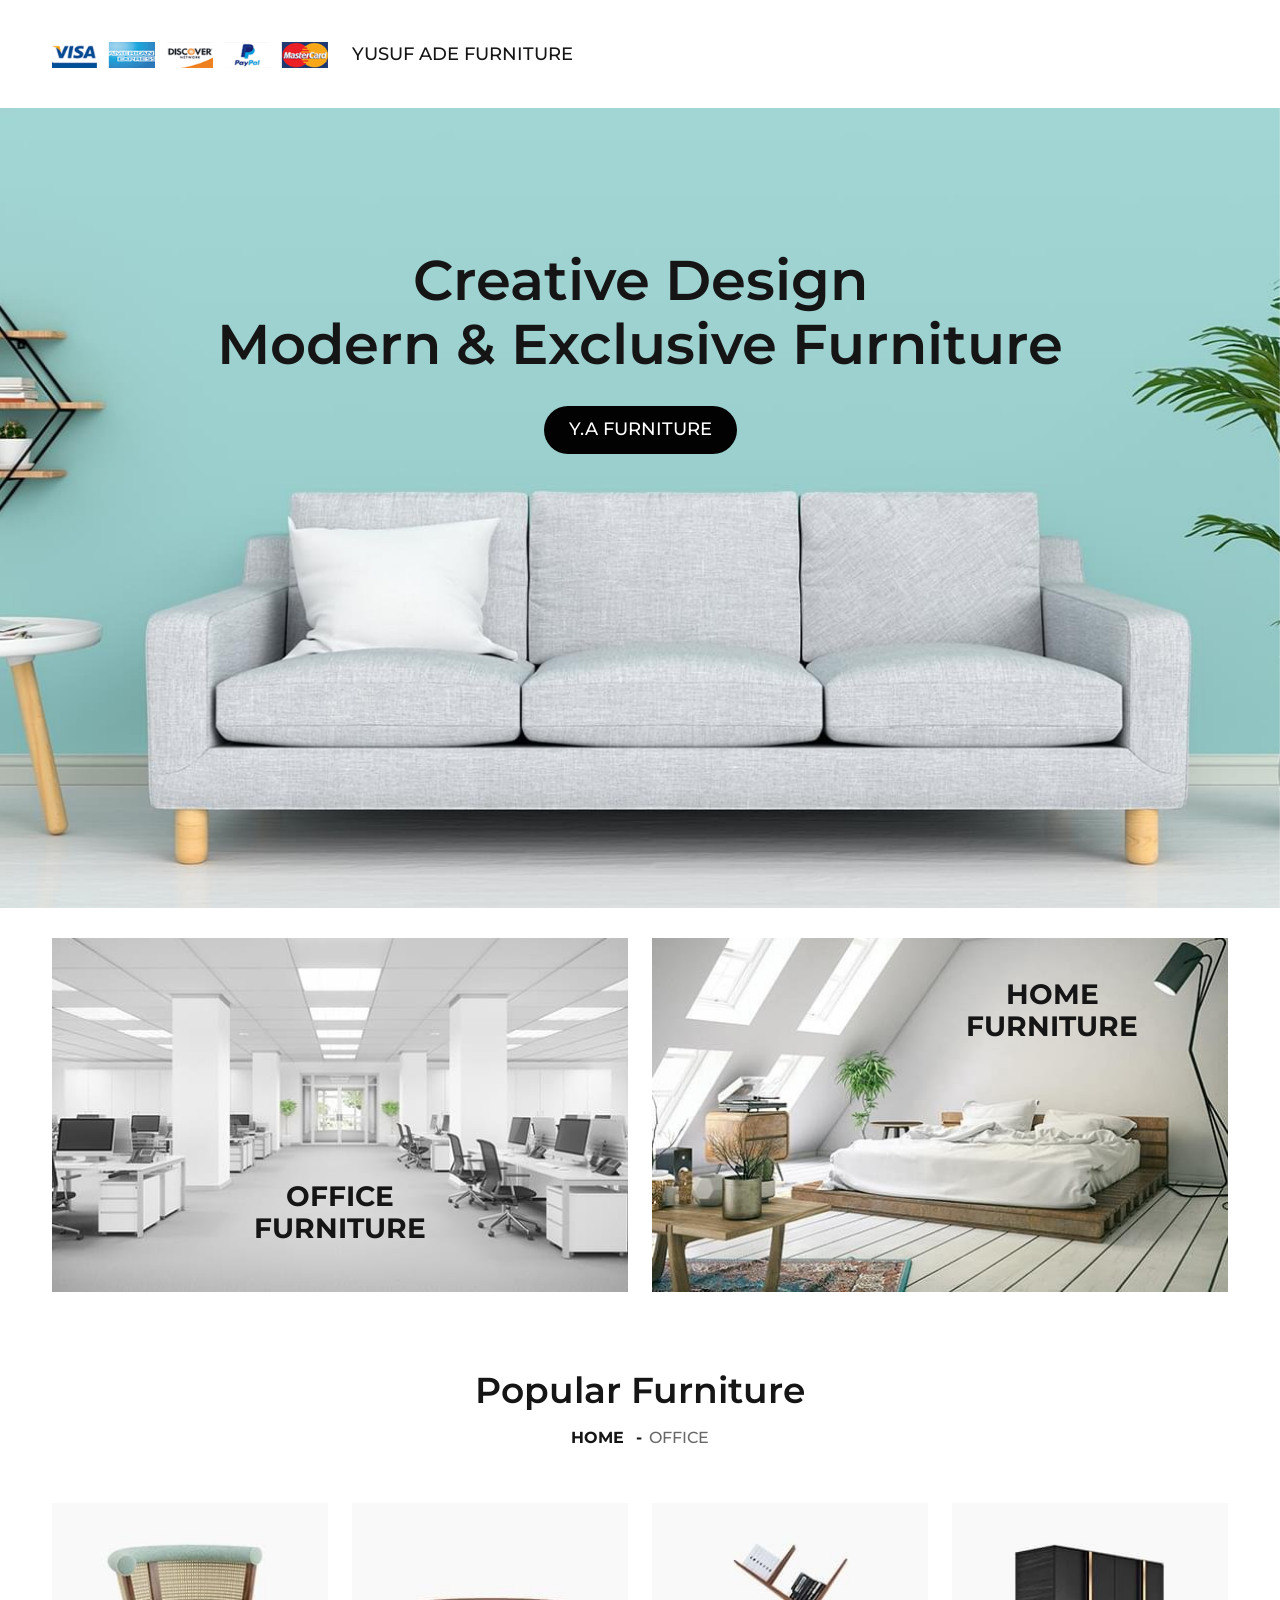
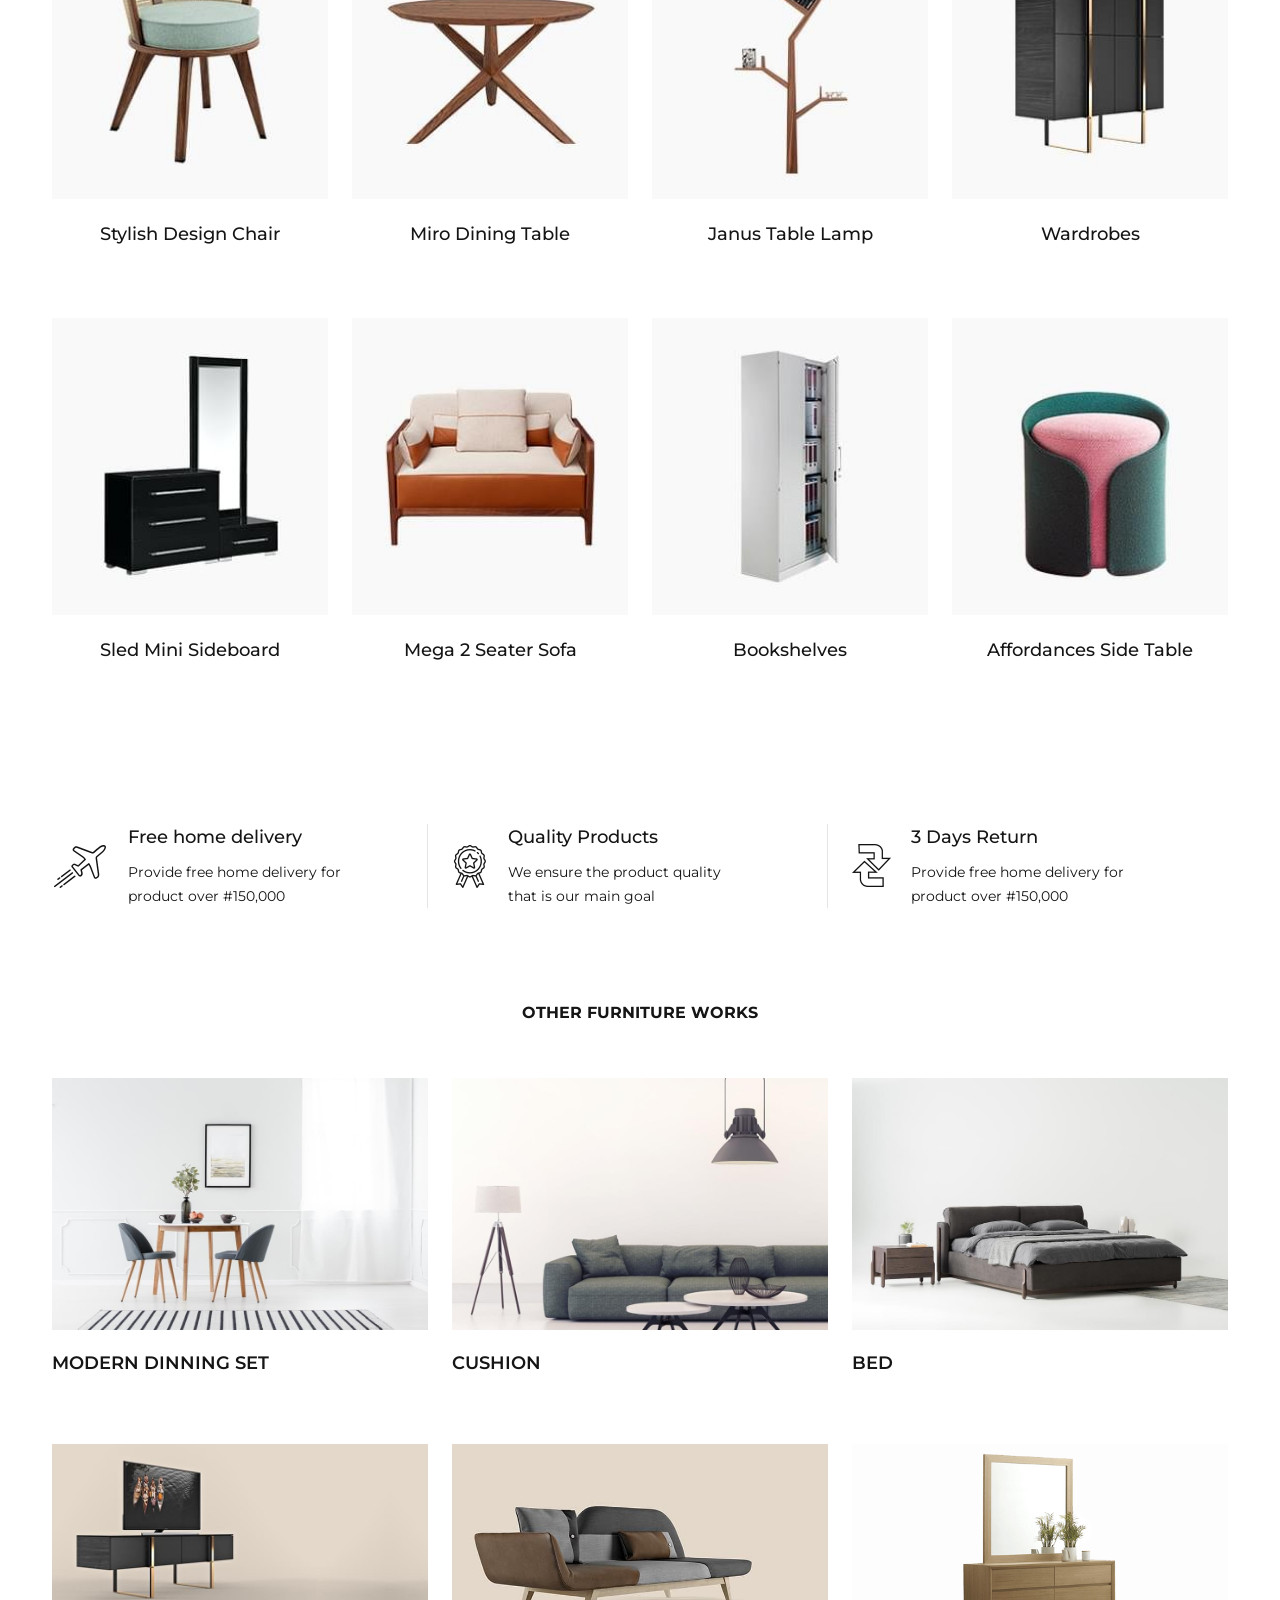
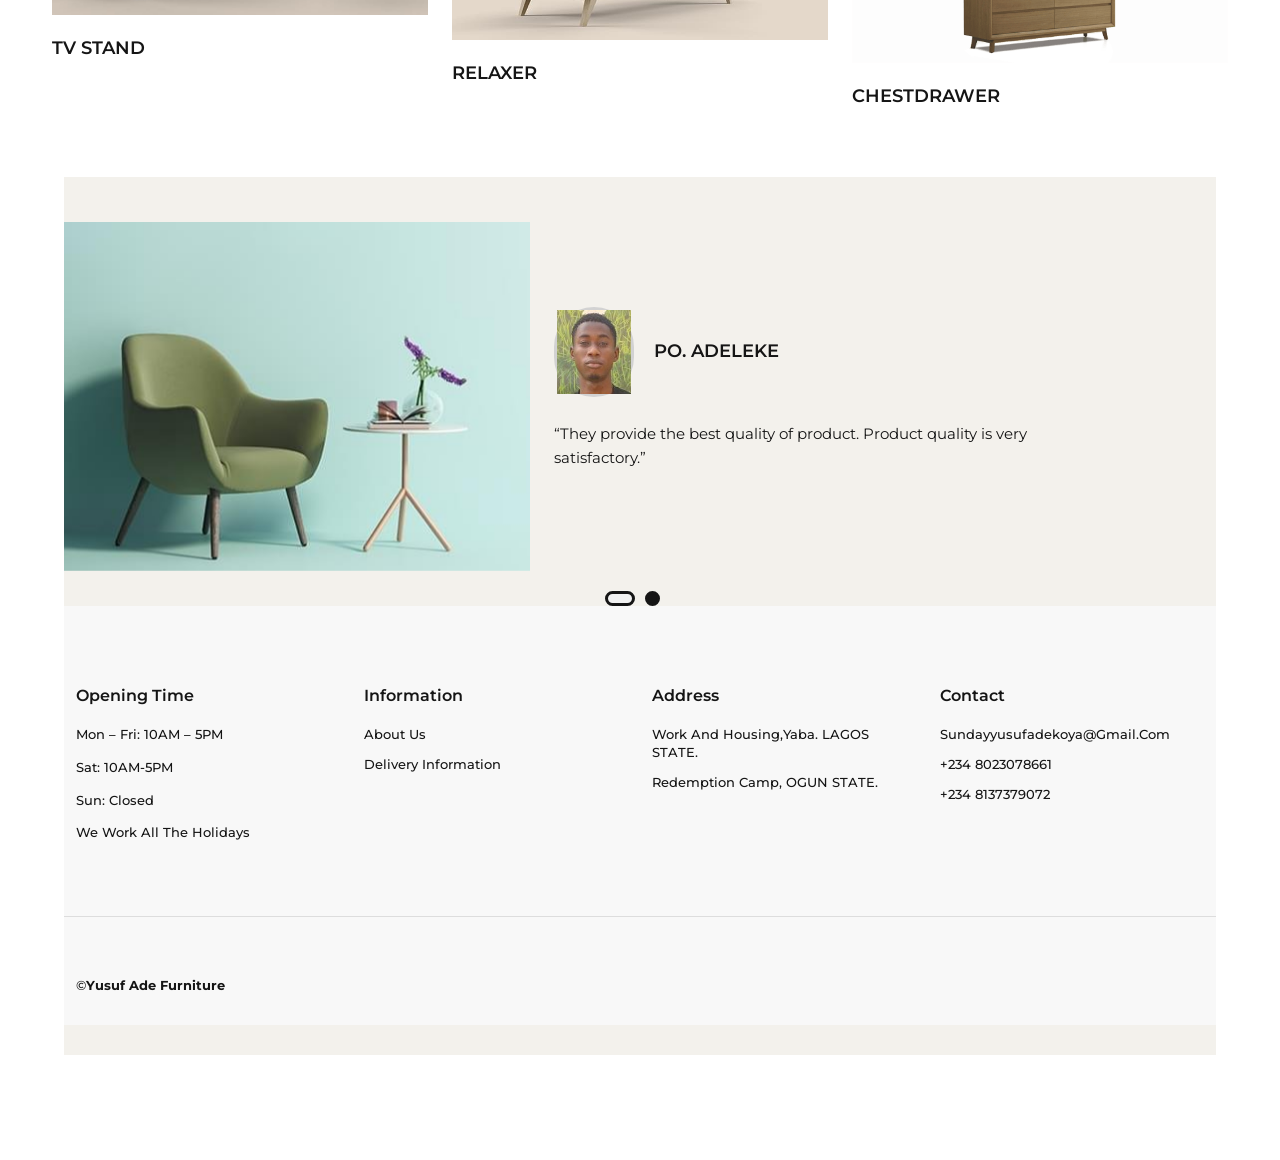
==== index.html @ a769d78b "first commit" ====
<!doctype html>
<html class="no-js" lang="zxx">


<!-- Mirrored from htmldemo.net/Yusuf Ade Furniture/Yusuf Ade Furniture/index.html by HTTrack Website Copier/3.x [XR&CO'2014], Mon, 23 Oct 2023 10:20:20 GMT -->
<head>
    <meta charset="utf-8">
    <meta http-equiv="x-ua-compatible" content="ie=edge">
    <title>YUSUF ADE FURNITURE</title>
    <meta name="description" content="">
    <meta name="viewport" content="width=device-width, initial-scale=1">
    <!-- Place favicon.ico in the root directory -->
    <link href="assets/images/favicon.ico" type="img/x-icon" rel="shortcut icon">
    <!-- All css files are included here. -->
    <link rel="stylesheet" href="assets/css/vendor/bootstrap.min.css">
    <link rel="stylesheet" href="assets/css/vFendor/iconfont.min.css">
    <link rel="stylesheet" href="assets/css/vendor/helper.css">
    <link rel="stylesheet" href="assets/css/plugins/plugins.css">
    <link rel="stylesheet" href="assets/css/style.css">
    <!-- Modernizr JS -->
    <script src="assets/js/vendor/modernizr-2.8.3.min.js"></script>
</head>

<body>

    <div id="main-wrapper">

        <!--Header section start-->
        <header class="header header-transparent header-sticky  d-lg-block d-none">
            <div class="header-deafult-area">
                <div class="container">
                    <div class="row align-items-center">
                        <div class="col-xl-3 col-lg-2 col-md-4 col-4">
                                <img src="assets/images/payment.png" alt="">
                        </div>
                        <div class="col-xl-6 col-lg-6 col-md-4 d-none d-lg-block col-12">
                            <!--Header Menu Area Start-->
                            <div class="header-menu-area text-center">
                                <nav class="main-menu">
                                    <ul>
                                        <li><a href="index.html">YUSUF ADE FURNITURE</a>
                                            <ul class="sub-menu">
                                                <li><a href="index.html"></a></li>
                                            </ul>
                                        </li>
                                </nav>
                            </div>
                            <!--Header Menu Area End-->
                        </div>
                        <div class="col-xl-3 col-lg-4 col-md-5 col-12">
                            <!--Header Search And Mini Cart Area Start-->
                            <div class="header-search-cart-area">
                                <ul>
                                    <li><a class="header-search-toggle" href="#"><i class="flaticon-magnifying-glass"></i></a></li>
                                    <li class="currency-menu"><a href="#"><i class="flaticon-user"></i></a>
                                        <!--Crunccy dropdown-->
                                        <ul class="currency-dropdown">
                                            <!--Language Currency Start-->
                                            <li><a href="#">language</a>
                                                <ul>
                                                    <li class="active"><a href="#"><img src="assets/images/icons/en-gb.png" alt="">English</a></li>
                                                </ul>
                                            </li>
                                            <!--Language Currency End-->
                                            <!--USD Currency Start-->
                                            <li><a href="#">Currency</a>
                                                <ul>
                                                    <li><a href="#"># NAIRA</a></li>
                                                </ul>
                                            </li>
                                            <!--USD Currency End-->
                                            <!--Account Currency Start-->
                                        </ul>
                                            </li>
                                            <!--Account Currency End-->
                                        </ul>
                                        <!--Crunccy dropdown-->
                                        </li>
                                        <!--Mini Cart Dropdown End-->
                                    </li>
                                </ul>
                            </div>
                            <!--Header Search And Mini Cart Area End-->
                        </div>
                    </div>
                </div>
            </div>
        </header>
        <!--Header section end-->

        <!--Header Mobile section start-->
        <header class="header-mobile d-block d-lg-none">
            <div class="header-bottom menu-right">
                <div class="container">
                    <div class="row">
                        <div class="col-12">
                            <div class="header-mobile-navigation d-block d-lg-none">
                                <div class="row align-items-center">
                                    <div class="col-6 col-md-6">
                                        <div class="header-logo">
                                            <a href="index.html">
                                                <img src="assets/images/HR.png." class="img-fluid" alt="">
                                            </a>
                                        </div>
                                    </div>
                                    <div class="col-6 col-md-6">
                                        <div class="mobile-navigation text-end">
                                            <div class="header-icon-wrapper">
                                                <ul class="icon-list justify-content-end">
                                                    <li>
                                                        <div class="header-cart-icon">
                                                            <a href="cart.html"><i class="flaticon-shopping-cart"></i></a>
                                                        </div>
                                                    </li>
                                                    <li>
                                                        <a href="javascript:void(0)" class="mobile-menu-icon" id="mobile-menu-trigger"><i class="fa fa-bars"></i></a>
                                                    </li>
                                                </ul>
                                            </div>
                                        </div>
                                    </div>
                                </div>
                            </div>
                        </div>
                    </div>

                    <!--Mobile Menu start-->
                    <div class="row">
                        <div class="col-12 d-flex d-lg-none">
                            <div class="mobile-menu"></div>
                        </div>
                    </div>
                    <!--Mobile Menu end-->

                </div>
            </div>
        </header>
        <!--Header Mobile section end-->

        <!-- Offcanvas Menu Start -->
        <div class="offcanvas-mobile-menu d-block d-lg-none" id="offcanvas-mobile-menu">
            <a href="javascript:void(0)" class="offcanvas-menu-close" id="offcanvas-menu-close-trigger">
                <i class="fa fa-times"></i>
            </a>

            <div class="offcanvas-wrapper">

                <div class="offcanvas-inner-content">
                    <div class="offcanvas-mobile-search-area">
                        <form action="#">
                            <input type="search" placeholder="Search ...">
                            <button type="submit"><i class="fa fa-search"></i></button>
                        </form>
                    </div>
                    <nav class="offcanvas-navigation">
                        <ul>
                            <li class="menu-item-has-children"><a href="#">Home</a>
                                <ul class="submenu2">
                                    <li><a href="index.html">Home 01</a></li>
                                    <li><a href="index-2.html">Home 02</a></li>
                                </ul>
                    </nav>
                              </ul>
                                </li>
                                <li class="menu-item-has-children"><a href="#">CURRENCY: NAIRA </a>
                                    <ul class="submenu2">
                                        <li><a href="javascript:void(0)"># NAIRA</a></li>
                                    </ul>
                                </li>
                                <li class="menu-item-has-children"><a href="#">LANGUAGE: ENG</a>
                                    <ul class="submenu2">
                                        <li><a href="javascript:void(0)"><img src="assets/images/icons/en-gb.png" alt=""> English</a></li>
                                    </ul>
                                </li>
                            </ul>
                        </nav>
                    </div>

                    <div class="offcanvas-widget-area">
                        <div class="off-canvas-contact-widget">
                            <div class="header-contact-info">
                                <ul class="header-contact-info-list">
                                    <li><i class="ion-android-phone-portrait"></i> <a href="tel://12452456012">{+234} 8023078661 </a></li>
                                    <li><i class="ion-android-mail"></i> <a href="mailto:info@yourdomain.com">sundayyusufadekoya@gmail.com.com</a></li>
                                </ul>
                            </div>
                        </div>
                        <!--Off Canvas Widget Social Start-->
                        <div class="off-canvas-widget-social">
                            <a href="#" title="Facebook"><i class="fa fa-facebook"></i></a>
                        </div>
                        <!--Off Canvas Widget Social End-->
                    </div>
                </div>
            </div>

        </div>
        <!-- Offcanvas Menu End -->

        <!-- main-search start -->
        <div class="main-search-active">
            <div class="sidebar-search-icon">
                <button class="search-close"><i class="fa fa-times"></i></button>
            </div>
            <div class="sidebar-search-input">
                <form action="#">
                    <div class="form-search">
                        <input id="search" class="input-text" value="" placeholder="" type="search">
                        <button>
                            <i class="fa fa-search"></i>
                        </button>
                    </div>
                </form>
                <p class="form-description">Hit enter to search or ESC to close</p>
            </div>
        </div>
        <!-- main-search start -->

        <!--slider section start-->
        <div class="hero-section section position-relative">
            <div class="hero-slider section">

                <!--Hero Item start-->
                <div class="hero-item  bg-image" data-bg="assets/images/hero/hero-1.jpg">
                    <div class="container">
                        <div class="row">
                            <div class="col-12">

                                <!--Hero Content start-->
                                <div class="hero-content-2 center">

                                    <h2>Creative Design <br> Modern & Exclusive Furniture</h2>
                                        <a href="shop.html" class="btn">Y.A FURNITURE</a>

                                </div>
                                <!--Hero Content end-->

                            </div>
                        </div>
                    </div>
                </div>
                <!--Hero Item end-->

                <!--Hero Item start-->
                <div class="hero-item bg-image" data-bg="assets/images/hero/hero-2.jpg">
                    <div class="container">
                        <div class="row">
                            <div class="col-12">

                                <!--Hero Content start-->
                                <div class="hero-content-2 center">

                                    <h2>Creative Design <br> Modern & Exclusive Furniture</h2>
                                        <a href="shop.html" class="btn">SHOP NOW</a>

                                </div>
                                <!--Hero Content end-->

                            </div>
                        </div>
                    </div>
                </div>
                <!--Hero Item end-->

            </div>
        </div>
        <!--slider section end-->

        <!-- Banner section start -->
        <div class="banner-section section pt-30">
            <div class="container">
                <div class="row">
                    <div class="col-lg-6 col-md-6 col-sm-12">
                        <!-- Single Banner Start -->
                        <div class="single-banner-item mb-30">
                            <div class="banner-image">
                                <a href="shop.html">
                                    <img src="assets/images/banner/banner1.jpg" alt="">
                                </a>
                            </div>
                            <div class="banner-content">
                                <h3 class="title">OFFICE <br> FURNITURE</h3>
                          </div>
                        </div>
                        <!-- Single Banner End -->
                    </div>
                    <div class="col-lg-6 col-md-6 col-sm-12">
                        <!-- Single Banner Start -->
                        <div class="single-banner-item mb-30">
                            <div class="banner-image">
                                <a href="shop-left-sidebar.html">
                                    <img src="assets/images/banner/banner2.jpg" alt="">
                                </a>
                            </div>
                            <div class="banner-content tr-right">
                                <h3 class="title">HOME <br> FURNITURE</h3>
                            </div>
                        </div>
                        <!-- Single Banner End -->
                    </div>
                </div>
            </div>
        </div>
        <!-- Banner section End -->




        <!--Product section start-->
        <div class="product-section section pt-70 pt-lg-50 pt-md-40 pt-sm-30 pt-xs-20 pb-55 pb-lg-35 pb-md-25 pb-sm-15 pb-xs-5">
            <div class="container">
                <div class="row">
                    <div class="col">
                        <div class="section-title text-center mb-15">
                            <h2>Popular Furniture</h2>
                        </div>
                        <div class="product-tab mb-50 mb-sm-30 mb-xs-20">
                            <ul class="nav" role="tablist">
                                <li role="presentation">
                                    <button class="active show" type="button" id="home-tab" data-bs-toggle="tab" data-bs-target="#home" role="tab" aria-controls="home" aria-selected="true">
                                        HOME
                                    </button>
                                </li>
                                <li role="presentation">
                                    <button type="button" id="office-tab" data-bs-toggle="tab" data-bs-target="#office" role="tab" aria-controls="office" aria-selected="false">
                                        OFFICE
                                    </button>
                                </li>
                            </ul>
                        </div>
                    </div>
                </div>
                <div class="tab-content">
                    <div id="home" class="tab-pane fade active show" role="tabpanel" aria-labelledby="home-tab" tabindex="0">
                        <div class="row">
                            <div class="col-lg-3 col-md-4 col-sm-6">
                                <!--  Single Grid product Start -->
                                <div class="single-grid-product mb-40">
                                    <div class="product-image">
                                        <div class="product-label">
                                    
                                        </div>
                                        <a href="single-product.html">
                                            <img src="assets/images/product/product-1.jpg" class="img-fluid" alt="">
                                            <img src="assets/images/product/product-12.jpg" class="img-fluid" alt="">
                                        </a>
                                    </div>
                                    <div class="product-content">
                                        <h3 class="title"> <a href="single-product.html">Stylish Design Chair</a></h3>
                                        <p class="product-price"><span class="discounted-price"></span>
                                    </div>
                                </div>
                                <!--  Single Grid product End -->
                            </div>

                            <div class="col-lg-3 col-md-4 col-sm-6">
                                <!--  Single Grid product Start -->
                                <div class="single-grid-product mb-40">
                                    <div class="product-image">
                                        <div class="product-label">
                                        </div>
                                        <a href="single-product.html">
                                            <img src="assets/images/product/product-2.jpg" class="img-fluid" alt="">
                                            <img src="assets/images/product/product-6.jpg" class="img-fluid" alt="">
                                        </a>
                                    </div>
                                    <div class="product-content">
                                        <h3 class="title"> <a href="single-product.html">Miro Dining Table</a></h3>
                                    </div>
                                </div>
                                <!--  Single Grid product End -->
                            </div>

                            <div class="col-lg-3 col-md-4 col-sm-6">
                                <!--  Single Grid product Start -->
                                <div class="single-grid-product mb-40">
                                    <div class="product-image">
                                        <div class="product-label">
                                        </div>
                                        <a href="single-product.html">
                                            <img src="assets/images/product/product-13.jpg" class="img-fluid" alt="">
                                            <img src="assets/images/product/product-13.jpg" class="img-fluid" alt="">
                                        </a>

                                        <div class="product-action">
                                            <ul>
                                                <li><a href="cart.html"><i class="fa fa-cart-plus"></i></a></li>
                                                <li><a href="#quick-view-modal-container" data-bs-toggle="modal" title="Quick View"><i class="fa fa-eye"></i></a></li>
                                                <li><a href="wishlit.html"><i class="fa fa-heart-o"></i></a></li>
                                            </ul>
                                        </div>
                                    </div>
                                    <div class="product-content">
                                        <h3 class="title"> <a href="single-product.html">Janus Table Lamp</a></h3>
                                        <p class="product-price"><span class="discounted-price"></span> <span class="main-price discounted"></span></p>
                                    </div>
                                </div>
                                <!--  Single Grid product End -->
                            </div>

                            <div class="col-lg-3 col-md-4 col-sm-6">
                                <!--  Single Grid product Start -->
                                <div class="single-grid-product mb-40">
                                    <div class="product-image">
                                        <a href="single-product.html">
                                            <img src="assets/images/product/product-11.jpg" class="img-fluid" alt="">
                                            <img src="assets/images/product/product-9.jpg" class="img-fluid" alt="">
                                        </a>

                                        <div class="product-action">
                                            <ul>
                                                <li><a href="cart.html"><i class="fa fa-cart-plus"></i></a></li>
                                                <li><a href="#quick-view-modal-container" data-bs-toggle="modal" title="Quick View"><i class="fa fa-eye"></i></a></li>
                                                <li><a href="wishlit.html"><i class="fa fa-heart-o"></i></a></li>
                                            </ul>
                                        </div>
                                    </div>
                                    <div class="product-content">
                                        <h3 class="title"> <a href="single-product.html">Wardrobes</a></h3>
                                        <p class="product-price"><span class="discounted-price"></span> <span class="main-price discounted"></span></p>
                                    </div>
                                </div>
                                <!--  Single Grid product End -->
                            </div>

                            <div class="col-lg-3 col-md-4 col-sm-6">
                                <!--  Single Grid product Start -->
                                <div class="single-grid-product mb-40">
                                    <div class="product-image">
                                        <div class="product-label">
                                            <span class="sale"></span>
                                        </div>
                                        <a href="single-product.html">
                                            <img src="assets/images/product/product-5.jpg" class="img-fluid" alt="">
                                            <img src="assets/images/product/product-3.jpg" class="img-fluid" alt="">
                                        </a>

                                        <div class="product-action">
                                            <ul>
                                                <li><a href="cart.html"><i class="fa fa-cart-plus"></i></a></li>
                                                <li><a href="#quick-view-modal-container" data-bs-toggle="modal" title="Quick View"><i class="fa fa-eye"></i></a></li>
                                                <li><a href="wishlit.html"><i class="fa fa-heart-o"></i></a></li>
                                            </ul>
                                        </div>
                                    </div>
                                    <div class="product-content">
                                        <h3 class="title"> <a href="single-product.html">Sled Mini Sideboard</a></h3>
                                        <p class="product-price"><span class="discounted-price"></span></p>
                                    </div>
                                </div>
                                <!--  Single Grid product End -->
                            </div>

                            <div class="col-lg-3 col-md-4 col-sm-6">
                                <!--  Single Grid product Start -->
                                <div class="single-grid-product mb-40">
                                    <div class="product-image">
                                        <div class="product-label">
                                            <span class="sale"></span>
                                        </div>
                                        <a href="single-product.html">
                                            <img src="assets/images/product/product-4.jpg" class="img-fluid" alt="">
                                            <img src="assets/images/product/blog-2.jpg" class="img-fluid" alt="">
                                        </a>

                                        <div class="product-action">
                                            <ul>
                                                <li><a href="cart.html"><i class="fa fa-cart-plus"></i></a></li>
                                                <li><a href="#quick-view-modal-container" data-bs-toggle="modal" title="Quick View"><i class="fa fa-eye"></i></a></li>
                                                <li><a href="wishlit.html"><i class="fa fa-heart-o"></i></a></li>
                                            </ul>
                                        </div>
                                    </div>
                                    <div class="product-content">
                                        <h3 class="title"> <a href="single-product.html">Mega 2 Seater Sofa</a></h3>
                                        <p class="product-price"><span class="discounted-price"></span> <span class="main-price discounted"></span></p>
                                    </div>
                                </div>
                                <!--  Single Grid product End -->
                            </div>

                            <div class="col-lg-3 col-md-4 col-sm-6">
                                <!--  Single Grid product Start -->
                                <div class="single-grid-product mb-40">
                                    <div class="product-image">
                                        <div class="product-label">
                                            <span></span>
                                        </div>
                                        <a href="single-product.html">
                                            <img src="assets/images/product/product-7.jpg" class="img-fluid" alt="">
                                            <img src="assets/images/product/product-16.jpg" class="img-fluid" alt="">
                                        </a>
                                        <div class="product-action">
                                            <ul>
                                                <li><a href="cart.html"><i class="fa fa-cart-plus"></i></a></li>
                                                <li><a href="#quick-view-modal-container" data-bs-toggle="modal" title="Quick View"><i class="fa fa-eye"></i></a></li>
                                                <li><a href="wishlit.html"><i class="fa fa-heart-o"></i></a></li>
                                            </ul>
                                        </div>
                                    </div>
                                    <div class="product-content">
                                        <h3 class="title"> <a href="single-product.html">Bookshelves</a></h3>
                                        <p class="product-price"><span class="discounted-price"></span> </p>
                                    </div>
                                </div>
                                <!--  Single Grid product End -->
                            </div>

                            <div class="col-lg-3 col-md-4 col-sm-6">
                                <!--  Single Grid product Start -->
                                <div class="single-grid-product mb-40">
                                    <div class="product-image">
                                        <div class="product-label">
                                            <span></span>
                                        </div>
                                        <a href="single-product.html">
                                            <img src="assets/images/product/product-8.jpg" class="img-fluid" alt="">
                                            <img src="assets/images/product/product-10.jpg" class="img-fluid" alt="">
                                        </a>

                                        <div class="product-action">
                                            <ul>
                                                <li><a href="cart.html"><i class="fa fa-cart-plus"></i></a></li>
                                                <li><a href="#quick-view-modal-container" data-bs-toggle="modal" title="Quick View"><i class="fa fa-eye"></i></a></li>
                                                <li><a href="wishlit.html"><i class="fa fa-heart-o"></i></a></li>
                                            </ul>
                                        </div>
                                    </div>
                                    <div class="product-content">
                                        <h3 class="title"> <a href="single-product.html">Affordances Side Table</a></h3>
                                        <p class="product-price"><span class="discounted-price"></span> <span class="main-price discounted"></span></p>
                                    </div>
                                </div>
                                <!--  Single Grid product End -->
                            </div>
                        </div>
                    </div>
                    <div id="office" class="tab-pane" role="tabpanel" aria-labelledby="office-tab" tabindex="0">
                        <div class="row">
                            <div class="col-lg-3 col-md-4 col-sm-6">
                                <!--  Single Grid product Start -->
                                <div class="single-grid-product mb-40">
                                    <div class="product-image">
                                        <a href="single-product.html">
                                            <img src="assets/images/product/product-9.jpg" class="img-fluid" alt="">
                                            <img src="assets/images/product/product-10.jpg" class="img-fluid" alt="">
                                        </a>

                                        <div class="product-action">
                                            <ul>
                                                <li><a href="cart.html"><i class="fa fa-cart-plus"></i></a></li>
                                                <li><a href="#quick-view-modal-container" data-bs-toggle="modal" title="Quick View"><i class="fa fa-eye"></i></a></li>
                                                <li><a href="wishlit.html"><i class="fa fa-heart-o"></i></a></li>
                                            </ul>
                                        </div>
                                    </div>
                                    <div class="product-content">
                                        <h3 class="title"> <a href="single-product.html">Normal Dining chair</a></h3>
                                        <p class="product-price"><span class="discounted-price"></span> </p>
                                    </div>
                                </div>
                                <!--  Single Grid product End -->
                            </div>

                            <div class="col-lg-3 col-md-4 col-sm-6">
                                <!--  Single Grid product Start -->
                                <div class="single-grid-product mb-40">
                                    <div class="product-image">
                                        <div class="product-label">
                                            <span class="sale"></span>
                                        </div>
                                        <a href="single-product.html">
                                            <img src="assets/images/product/product-11.jpg" class="img-fluid" alt="">
                                            <img src="assets/images/product/product-12.jpg" class="img-fluid" alt="">
                                        </a>

                                        <div class="product-action">
                                            <ul>
                                                <li><a href="cart.html"><i class="fa fa-cart-plus"></i></a></li>
                                                <li><a href="#quick-view-modal-container" data-bs-toggle="modal" title="Quick View"><i class="fa fa-eye"></i></a></li>
                                                <li><a href="wishlit.html"><i class="fa fa-heart-o"></i></a></li>
                                            </ul>
                                        </div>
                                    </div>
                                    <div class="product-content">
                                        <h3 class="title"> <a href="single-product.html">Tripod lampshade</a></h3>
                                        <p class="product-price"><span class="discounted-price"></span> <span class="main-price discounted"></span></p>
                                    </div>
                                </div>
                                <!--  Single Grid product End -->
                            </div>

                            <div class="col-lg-3 col-md-4 col-sm-6">
                                <!--  Single Grid product Start -->
                                <div class="single-grid-product mb-40">
                                    <div class="product-image">
                                        <a href="single-product.html">
                                            <img src="assets/images/product/product-10.jpg" class="img-fluid" alt="">
                                            <img src="assets/images/product/product-13.jpg" class="img-fluid" alt="">
                                        </a>

                                        <div class="product-action">
                                            <ul>
                                                <li><a href="cart.html"><i class="fa fa-cart-plus"></i></a></li>
                                                <li><a href="#quick-view-modal-container" data-bs-toggle="modal" title="Quick View"><i class="fa fa-eye"></i></a></li>
                                                <li><a href="wishlit.html"><i class="fa fa-heart-o"></i></a></li>
                                            </ul>
                                        </div>
                                    </div>
                                    <div class="product-content">
                                        <h3 class="title"> <a href="single-product.html">Hot Design Table</a></h3>
                                        <p class="product-price"><span class="discounted-price"></span> <span class="main-price discounted"></span></p>
                                    </div>
                                </div>
                                <!--  Single Grid product End -->
                            </div>

                            <div class="col-lg-3 col-md-4 col-sm-6">
                                <!--  Single Grid product Start -->
                                <div class="single-grid-product mb-40">
                                    <div class="product-image">
                                        <a href="single-product.html">
                                            <img src="assets/images/product/product-14.jpg" class="img-fluid" alt="">
                                        </a>

                                        <div class="product-action">
                                            <ul>
                                                <li><a href="cart.html"><i class="fa fa-cart-plus"></i></a></li>
                                                <li><a href="#quick-view-modal-container" data-bs-toggle="modal" title="Quick View"><i class="fa fa-eye"></i></a></li>
                                                <li><a href="wishlit.html"><i class="fa fa-heart-o"></i></a></li>
                                            </ul>
                                        </div>
                                    </div>
                                    <div class="product-content">
                                        <h3 class="title"> <a href="single-product.html">Outdoor Lock Chair</a></h3>
                                        <p class="product-price"><span class="discounted-price"></span></p>
                                    </div>
                                </div>
                                <!--  Single Grid product End -->
                            </div>

                            <div class="col-lg-3 col-md-4 col-sm-6">
                                <!--  Single Grid product Start -->
                                <div class="single-grid-product mb-40">
                                    <div class="product-image">
                                        <div class="product-label">
                                            <span class="sale"></span>
                                        </div>
                                        <a href="single-product.html">
                                            <img src="assets/images/product/product-14.jpg" class="img-fluid" alt="">
                                            <img src="assets/images/product/product-13.jpg" class="img-fluid" alt="">
                                        </a>

                                        <div class="product-action">
                                            <ul>
                                                <li><a href="cart.html"><i class="fa fa-cart-plus"></i></a></li>
                                                <li><a href="#quick-view-modal-container" data-bs-toggle="modal" title="Quick View"><i class="fa fa-eye"></i></a></li>
                                                <li><a href="wishlit.html"><i class="fa fa-heart-o"></i></a></li>
                                            </ul>
                                        </div>
                                    </div>
                                    <div class="product-content">
                                        <h3 class="title"> <a href="single-product.html">Classic Chair</a></h3>
                                        <p class="product-price"><span class="discounted-price"></span> </p>
                                    </div>
                                </div>
                                <!--  Single Grid product End -->
                            </div>

                            <div class="col-lg-3 col-md-4 col-sm-6">
                                <!--  Single Grid product Start -->
                                <div class="single-grid-product mb-40">
                                    <div class="product-image">
                                        <a href="single-product.html">
                                            <img src="assets/images/product/product-15.jpg" class="img-fluid" alt="">
                                            <img src="assets/images/product/product-16.jpg" class="img-fluid" alt="">
                                        </a>

                                        <div class="product-action">
                                            <ul>
                                                <li><a href="cart.html"><i class="fa fa-cart-plus"></i></a></li>
                                                <li><a href="#quick-view-modal-container" data-bs-toggle="modal" title="Quick View"><i class="fa fa-eye"></i></a></li>
                                                <li><a href="wishlit.html"><i class="fa fa-heart-o"></i></a></li>
                                            </ul>
                                        </div>
                                    </div>
                                    <div class="product-content">
                                        <h3 class="title"> <a href="single-product.html">Classic Chair Wodden</a></h3>
                                        <p class="product-price"><span class="discounted-price"></span> <span class="main-price discounted"></span></p>
                                    </div>
                                </div>
                                <!--  Single Grid product End -->
                            </div>

                            <div class="col-lg-3 col-md-4 col-sm-6">
                                <!--  Single Grid product Start -->
                                <div class="single-grid-product mb-40">
                                    <div class="product-image">
                                        <a href="single-product.html">
                                            <img src="assets/images/product/product-10.jpg" class="img-fluid" alt="">
                                        </a>

                                        <div class="product-action">
                                            <ul>
                                                <li><a href="cart.html"><i class="fa fa-cart-plus"></i></a></li>
                                                <li><a href="#quick-view-modal-container" data-bs-toggle="modal" title="Quick View"><i class="fa fa-eye"></i></a></li>
                                                <li><a href="wishlit.html"><i class="fa fa-heart-o"></i></a></li>
                                            </ul>
                                        </div>
                                    </div>
                                    <div class="product-content">
                                        <h3 class="title"> <a href="single-product.html">Classic Table Wodden</a></h3>
                                        <p class="product-price"><span class="discounted-price"></span></p>
                                    </div>
                                </div>
                                <!--  Single Grid product End -->
                            </div>

                            <div class="col-lg-3 col-md-4 col-sm-6">
                                <!--  Single Grid product Start -->
                                <div class="single-grid-product mb-40">
                                    <div class="product-image">
                                        <a href="single-product.html">
                                            <img src="assets/images/product/product-16.jpg" class="img-fluid" alt="">
                                            <img src="assets/images/product/product-2.jpg" class="img-fluid" alt="">
                                        </a>

                                        <div class="product-action">
                                            <ul>
                                                <li><a href="cart.html"><i class="fa fa-cart-plus"></i></a></li>
                                                <li><a href="#quick-view-modal-container" data-bs-toggle="modal" title="Quick View"><i class="fa fa-eye"></i></a></li>
                                                <li><a href="wishlit.html"><i class="fa fa-heart-o"></i></a></li>
                                            </ul>
                                        </div>
                                    </div>
                                    <div class="product-content">
                                        <h3 class="title"> <a href="single-product.html">Miniature Almari</a></h3>
                                        <p class="product-price"><span class="discounted-price"></span> <span class="main-price discounted"></span></p>
                                    </div>
                                </div>
                                <!--  Single Grid product End -->
                            </div>
                        </div>
                    </div>
                </div>


            </div>
        </div>
        <!--Product section end-->


        <!-- Banner section start -->
        <div class="banner-section section pb-40 pb-sm-30 pb-xs-0">
            <div class="container">
                <div class="row">
                    <div class="col-lg-12">
                        <!-- Single Banner Start -->
                        </div>
                        <!-- Single Banner End -->
                    </div>
                </div>
            </div>
        </div>
        <!-- Banner section End -->




        <!--Features section start-->
        <div class="features-section section pt-30 pt-lg-15 pt-md-0 pt-sm-0 pt-xs-15">
            <div class="container">
                <div class="row">

                    <div class="col-lg-4 col-md-6">
                        <!-- Single Feature Start -->
                        <div class="single-feature mb-30">
                            <div class="feature-image">
                                <img src="assets/images/icons/feature-1.png" class="img-fluid" alt="">
                            </div>
                            <div class="feature-content">
                                <h4 class="title">Free home delivery</h4>
                                <p class="short-desc">Provide free home delivery for product over #150,000</p>
                            </div>
                        </div>
                        <!-- Single Feature End -->
                    </div>
                    <div class="col-lg-4 col-md-6">
                        <!-- Single Feature Start -->
                        <div class="single-feature mb-30">
                            <div class="feature-image">
                                <img src="assets/images/icons/feature-2.png" class="img-fluid" alt="">
                            </div>
                            <div class="feature-content">
                                <h4 class="title">Quality Products</h4>
                                <p class="short-desc">We ensure the product quality that is our main goal </p>
                            </div>
                        </div>
                        <!-- Single Feature End -->
                    </div>
                    <div class="col-lg-4 col-md-6">
                        <!-- Single Feature Start -->
                        <div class="single-feature mb-30">
                            <div class="feature-image">
                                <img src="assets/images/icons/feature-3.png" class="img-fluid" alt="">
                            </div>
                            <div class="feature-content">
                                <h4 class="title">3 Days Return</h4>
                                <p class="short-desc">Provide free home delivery for product over #150,000 </p>
                            </div>
                        </div>
                        <!-- Single Feature End -->
                    </div>

                </div>
            </div>
        </div>
        <!--Features section end-->



        <!--Blog section start-->
        <div class="blog-section section pt-65 pt-lg-45 pt-md-35 pt-sm-20 pt-xs-15 pb-65 pb-lg-45 pb-md-35 pb-sm-25 pb-xs-15">
            <div class="container">

                <div class="row mb-50 mb-xs-20">
                    <div class="col">
                        <div class="section-title text-center">
                            <span>OTHER FURNITURE WORKS</span>
                        </div>
                    </div>
                </div>

                <div class="row">

                    <div class="blog col-lg-4 col-md-6">
                        <div class="blog-inner mb-30">
                            <div class="blog-media"><a href="blog-details.html" class="image"><img src="assets/images/blog/blog-1.jpg" alt=""></a></div>
                            <div class="content">
                                <ul class="meta">
                                </ul>
                                <h3 class="title"><a href="blog-details.html"></a>MODERN DINNING SET</h3>
                                <a class="read-more" href="blog-details.html"></a>
                            </div>
                        </div>
                    </div>

                    <div class="blog col-lg-4 col-md-6">
                        <div class="blog-inner mb-30">
                            <div class="blog-media"><a href="blog-details.html" class="image"><img src="assets/images/blog/blog-2.jpg" alt=""></a></div>
                            <div class="content">
                                <ul class="meta">
                                </ul>
                                <h3 class="title"><a href="blog-details.html"></a>CUSHION</h3>
                                <a class="read-more" href="blog-details.html"></a>
                            </div>
                        </div>
                    </div>

                    <div class="blog col-lg-4 col-md-6">
                        <div class="blog-inner mb-30">
                            <div class="blog-media"><a href="blog-details.html" class="image"><img src="assets/images/blog/blog-6.jpg" alt=""></a></div>
                            <div class="content">
                                <ul class="meta">
                                </ul>
                                <h3 class="title"><a href="blog-details.html">BED</a></h3>
                                <a class="read-more" href="blog-details.html"></a>
                            </div>
                        </div>
                </div>

                <div class="blog col-lg-4 col-md-6">
                    <div class="blog-inner mb-30">
                        <div class="blog-media"><a href="blog-details.html" class="image"><img src="assets/images/blog/banner9.jpg" alt=""></a></div>
                        <div class="content">
                            <ul class="meta">
                            </ul>
                            <h3 class="title"><a href="blog-details.html"></a>TV STAND</h3>
                            <a class="read-more" href="blog-details.html"></a>
                        </div>
                    </div>
                </div>

       <div class="blog col-lg-4 col-md-6">
                    <div class="blog-inner mb-30">
                        <div class="blog-media"><a href="blog-details.html" class="image"><img src="assets/images/blog/banner5.jpg" alt=""></a></div>
                        <div class="content">
                            <ul class="meta">
                            </ul>
                            <h3 class="title"><a href="blog-details.html"></a>RELAXER</h3>
                            <a class="read-more" href="blog-details.html"></a>
                        </div>
                    </div>
                </div>

                
       <div class="blog col-lg-4 col-md-6">
        <div class="blog-inner mb-30">
            <div class="blog-media"><a href="blog-details.html" class="image"><img src="assets/images/blog/testimonial-1.png" alt=""></a></div>
            <div class="content">
                <ul class="meta">
                </ul>
                <h3 class="title"><a href="blog-details.html"></a>CHESTDRAWER</h3>
                <a class="read-more" href="blog-details.html"></a>
            </div>
        </div>
    </div>

        </div>
        <!--Blog section end-->


        <!-- Testimonial Area Start -->
        <div class="testimonial-section section pb-80 pb-lg-60 pb-md-50 pb-sm-40 pb-xs-40">
            <div class="container">
                <div class="row">
                    <div class="col-12">
                        <div class="testimonial-wrap bg-gray-two pt-45 pb-30">
                            <div class="row justify-content-center">
                                <div class="col-lg-12">
                                    <div class="testimonial-wrapper section-space--inner">
                                        <div class="testimonial-slider-content">
                                            <div class="item">
                                                <div class="row align-items-center">
                                                    <div class="col-md-5">
                                                        <div class="testimonial-image">
                                                            <img src="assets/images/testimonial/banner4.jpg" alt="">
                                                        </div>
                                                    </div>
                                                    <div class="col-md-7">
                                                        <div class="testimonial testimonial-style-2 gutter-item">
                                                            <div class="testimonial-inner">
                                                                <div class="testimonial-author">
                                                                    <div class="author-thumb">
                                                                        <img src="assets/images/author/EMMA.png.jpg" alt="">
                                                                    </div>
                                                                    <div class="author-info">
                                                                        <h4>PO. ADELEKE</h4>
                                                                    </div>
                                                                </div>
                                                                <div class="testimonial-description">
                                                                    <blockquote class="testimonials-text">
                                                                        <p>“They provide the best quality of product. Product quality is very satisfactory.”</p>
                                                                    </blockquote>
                                                                </div>
                                                            </div>
                                                        </div>
                                                    </div>
                                                </div>
                                            </div>
                                            <div class="item">
                                                <div class="row align-items-center">
                                                    <div class="col-md-5">
                                                        <div class="testimonial-image">
                                                            <img src="assets/images/testimonial/testimonial-2.png" alt="">
                                                        </div>
                                                    </div>
                                                    <div class="col-md-7">
                                                        <div class="testimonial testimonial-style-2 gutter-item">
                                                            <div class="testimonial-inner">
                                                                <div class="testimonial-author">
                                                                    <div class="author-thumb">
                                                                        <img src="assets/images/author/author4.jpg" alt="">
                                                                    </div>
                                                                    <div class="author-info">
                                                                        <h4>AD. JUWON</h4>
                                                                </div>
                                                                </div>
                                                                <div class="testimonial-description">
                                                                    <blockquote class="testimonials-text">
                                                                        <p>“Product quality is very satisfactory. Also the creative design of their Furniture makes me happy.”</p>
                                                                    </blockquote>
                                                                </div>
                                                            </div>
        </div>
        <!-- Testimonial Area End -->    
    </div>
        <!--Brand section end-->

        <!-- Newsletter Section Start -->
        <div class="newsletter-section section bg-gray-two pt-100 pt-lg-80 pt-md-70 pt-sm-60 pt-xs-50 pb-95 pb-lg-75 pb-md-65 pb-sm-60 pb-xs-50">
            <div class="container">
                <div class="row align-items-center">
                </div>

                            </div>
                            <!-- mailchimp-alerts Start -->
                            <div class="mailchimp-alerts">
                                <div class="mailchimp-submitting"></div><!-- mailchimp-submitting end -->
                                <div class="mailchimp-success"></div><!-- mailchimp-success end -->
                                <div class="mailchimp-error"></div><!-- mailchimp-error end -->
                            </div>
                            <!-- mailchimp-alerts end -->
                        </div>
                    </div>
                </div>
            </div>
        </div>
        <!-- Newsletter Section End -->
        <!--Footer section start-->
        <footer class="footer-section section bg-gray">

            <!--Footer Top start-->
            <div class="footer-top section pt-100 pt-lg-80 pt-md-70 pt-sm-60 pt-xs-50 pb-55 pb-lg-35 pb-md-25 pb-sm-15 pb-xs-10">
                <div class="container">
                    <div class="row">

                        <!--Footer Widget start-->
                        <div class="footer-widget col-xl-3 col-lg-3 col-md-6 col-sm-6 col-12 mb-40 mb-xs-35">
                            <h4 class="title"><span class="text">Opening Time</span></h4>
                            <p class="mb-15">Mon – Fri: 10AM – 5PM</p>
                            <p class="mb-15">Sat: 10AM-5PM</p>
                            <p class="mb-15">Sun: Closed</p>
                            <h4 class="opeaning-title">We Work All The Holidays</h4>
                        </div>
                        <!--Footer Widget end-->


                        <!--Footer Widget start-->
                        <!--Footer Widget end-->

                        <!--Footer Widget start-->
                        <div class="footer-widget col-xl-3 col-lg-3 col-md-6 col-sm-6 col-12 mb-40 mb-xs-35">
                            <h4 class="title"><span class="text">Information</span></h4>
                            <ul class="ft-menu">
                                <li><a href="#">About Us</a></li>
                                <li><a href="#">Delivery Information</a></li>
                            </ul>
                        </div>
                        <!--Footer Widget end-->

                        <!--Footer Widget start-->
                        <div class="footer-widget col-xl-3 col-lg-3 col-md-6 col-sm-6 col-12 mb-40 mb-xs-35">
                        <h4 class="title"><span class="text">Address</span></h4>
                            <ul class="ft-menu">
                                <li><a href="#">Work and Housing,Yaba. LAGOS STATE.</a></li>
                                <li><a href="#">Redemption Camp, OGUN STATE.</a></li>
                            </ul>
                        </div>

                         <!--Footer Widget start-->
                         <div class="footer-widget col-xl-3 col-lg-3 col-md-6 col-sm-6 col-12 mb-40 mb-xs-35">    
                            <h4 class="title"><span class="text">Contact</span></h4>
                            <ul class="ft-menu">
                            <li><a href="#">sundayyusufadekoya@gmail.com</a></li>
                            <li><a href="#">+234 8023078661</a></li>
                            <li><a href="#">+234 8137379072</a></li>
                            </ul>
                        </div>
                        <!--Footer Widget end-->
                    </div>
                </div>
            </div>
            <!--Footer Top end-->

            <!--Footer bottom start-->
            <div class="footer-bottom section">
                <div class="container">
                    <div class="row no-gutters">
                        <div class="col-12 ft-border pt-25 pb-25">
                            <div class="row justify-content-between align-items-center">
                                <div class="col-lg-6 col-md-6 col-sm-12">
                                    <div class="copyright text-start">
                                                                
                            <a class="social-icon" href="https://twitter.com/@Adekoya52906792" target="_blank">
                                <ion-icon name="logo-twitter"></ion-icon>
                            </a>
                        
                            <a class="social-icon" href="https://instagram.com/@AdekoyaEmmanuel" target="_blank">
                                <ion-icon name="logo-instagram"></ion-icon>
                            </a>
                            
                            <a class="social-icon" href="https://whatsapp.com/@AdekoyaEmmanuel" target="blank">
                                 <ion-icon name="logo-whatsapp"></ion-icon>
                            </a>
                           
                                        <p class="copyright">&copy;<strong>Yusuf Ade Furniture</strong><i class="fa fa-heart text-danger" aria-hidden="true"></i><a href="https://hasthemes.com/"><strong></strong></a></p>
                                    </div>
                                </div>
                                <!-- <div class="col-lg-6 col-md-6 col-sm-12">
                                    <div class="payment-getway text-lg-end text-center">
                                        <img src="assets/images/payment.png" alt="">
                                    </div>
                                </div> -->
                            </div>
                        </div>
                    </div>
                </div>
            </div>
            <!--Footer bottom end-->

        </footer>
        <!--Footer section end-->
        <!-- Modal Area Strat -->
        <div class="modal fade quick-view-modal-container" id="quick-view-modal-container" tabindex="-1" role="dialog" aria-hidden="true">
            <div class="modal-dialog modal-dialog-centered" role="document">
                <div class="modal-content">
                    <div class="modal-header">
                        <button type="button" class="close" data-bs-dismiss="modal" aria-label="Close">
                            <span aria-hidden="true">&times;</span>
                        </button>
                    </div>
                    <div class="modal-body">
                        <div class="col-xl-12 col-lg-12">
                            <div class="row">
                                <div class="col-lg-4 col-md-6">
                                    <!-- Product Details Left -->
                                    <div class="product-details-left">
                                        <div class="product-details-images">
                                            <div class="lg-image">
                                                <img src="assets/images/product/large-product/l-product-1.jpg" alt="">
                                            </div>
                                            <div class="lg-image">
                                                <img src="assets/images/product/large-product/l-product-2.jpg" alt="">
                                            </div>
                                            <div class="lg-image">
                                                <img src="assets/images/product/large-product/l-product-3.jpg" alt="">
                                            </div>
                                            <div class="lg-image">
                                                <img src="assets/images/product/large-product/l-product-4.jpg" alt="">
                                            </div>
                                            <div class="lg-image">
                                                <img src="assets/images/product/large-product/l-product-5.jpg" alt="">
                                            </div>
                                        </div>
                                        <div class="product-details-thumbs">
                                            <div class="sm-image"><img src="assets/images/product/small-product/s-product-1.jpg" alt="product image thumb"></div>
                                            <div class="sm-image"><img src="assets/images/product/small-product/s-product-2.jpg" alt="product image thumb"></div>
                                            <div class="sm-image"><img src="assets/images/product/small-product/s-product-3.jpg" alt="product image thumb"></div>
                                            <div class="sm-image"><img src="assets/images/product/small-product/s-product-4.jpg" alt="product image thumb"></div>
                                            <div class="sm-image"><img src="assets/images/product/small-product/s-product-5.jpg" alt="product image thumb"></div>
                                        </div>
                                    </div>
                                    <a class="social-icon" href="https://twitter.com/@Adekoya52906792" target="_blank">
                                        <ion-icon name="logo-twitter"></ion-icon>
                                    </a>
                                    <!--Product Details Content End-->
                                </div>
                            </div>
                        </div>
                    </div>
                </div>

            </div>
        </div>
        <!-- Modal Area End -->
    </div>

    <!-- Placed js at the end of the document so the pages load faster -->

    <!-- All jquery file included here -->
    <script src="https://unpkg.com/ionicons@4.5.10-0/dist/ionicons/ionicons.js"></script>
    <script src="https://unpkg.com/ionicons@4.5.10-0/dist/ionicons.js"></script>
    <script src="assets/js/vendor/jquery-1.12.4.min.js"></script>
    <script src="https://maps.google.com/maps/api/js?sensor=false&amp;libraries=geometry&amp;v=3.22&amp;key=AIzaSyDAq7MrCR1A2qIShmjbtLHSKjcEIEBEEwM"></script>
    <script src="assets/js/vendor/bootstrap.min.js"></script>
    <script src="assets/js/plugins/plugins.js"></script>
    <script src="assets/js/main.js"></script>

</body>
</html>
---- assets/css/vendor/helper.css ----
/*--
    - Custom Row
------------------------------------------*/

.row-10 {
  margin-left: -10px;
  margin-right: -10px; }
  .row-10 > [class*="col"] {
    padding-left: 10px;
    padding-right: 10px; }

.row-40 {
  margin-left: -40px;
  margin-right: -40px; }
  @media only screen and (min-width: 1200px) and (max-width: 1499px) {
    .row-40 {
      margin-left: -15px;
      margin-right: -15px; } }
  @media only screen and (min-width: 992px) and (max-width: 1199px) {
    .row-40 {
      margin-left: -15px;
      margin-right: -15px; } }
  @media only screen and (min-width: 768px) and (max-width: 991px) {
    .row-40 {
      margin-left: -15px;
      margin-right: -15px; } }
  @media only screen and (max-width: 767px) {
    .row-40 {
      margin-left: -15px;
      margin-right: -15px; } }
  .row-40 > [class*="col"] {
    padding-left: 40px;
    padding-right: 40px; }
    @media only screen and (min-width: 1200px) and (max-width: 1499px) {
      .row-40 > [class*="col"] {
        padding-left: 15px;
        padding-right: 15px; } }
    @media only screen and (min-width: 992px) and (max-width: 1199px) {
      .row-40 > [class*="col"] {
        padding-left: 15px;
        padding-right: 15px; } }
    @media only screen and (min-width: 768px) and (max-width: 991px) {
      .row-40 > [class*="col"] {
        padding-left: 15px;
        padding-right: 15px; } }
    @media only screen and (max-width: 767px) {
      .row-40 > [class*="col"] {
        padding-left: 15px;
        padding-right: 15px; } }

/*-- 
    - Margin & Padding
-----------------------------------------*/
/*-- Margin Top --*/
.mt-0 {
  margin-top: 0px !important; }

.mt-5 {
  margin-top: 5px !important; }

.mt-20 {
  margin-top: 20px !important; }

.mt-25 {
  margin-top: 25px !important; }

.mt-30 {
  margin-top: 30px !important; }

.mt-60 {
  margin-top: 60px !important; }

@media only screen and (min-width: 768px) and (max-width: 991px) {
  .mt-sm-30 {
    margin-top: 30px !important; } }

@media only screen and (max-width: 767px) {
  .mt-xs-0 {
    margin-top: 0px !important; } }

@media only screen and (max-width: 767px) {
  .mt-xs-20 {
    margin-top: 20px !important; } }

/*-- Margin Bottom --*/
.mb-0 {
  margin-bottom: 0px !important; }

.mb-5 {
  margin-bottom: 5px !important; }

.mb-10 {
  margin-bottom: 10px !important; }

.mb-15 {
  margin-bottom: 15px !important; }

.mb-20 {
  margin-bottom: 20px !important; }

.mb-25 {
  margin-bottom: 25px !important; }

.mb-30 {
  margin-bottom: 30px !important; }

.mb-40 {
  margin-bottom: 40px !important; }

.mb-50 {
  margin-bottom: 50px !important; }

.mb-60 {
  margin-bottom: 60px !important; }

@media only screen and (min-width: 768px) and (max-width: 991px) {
  .mb-sm-30 {
    margin-bottom: 30px !important; } }

@media only screen and (min-width: 768px) and (max-width: 991px) {
  .mb-sm-40 {
    margin-bottom: 40px !important; } }

@media only screen and (max-width: 767px) {
  .mb-xs-15 {
    margin-bottom: 15px !important; } }

@media only screen and (max-width: 767px) {
  .mb-xs-20 {
    margin-bottom: 20px !important; } }

@media only screen and (max-width: 767px) {
  .mb-xs-30 {
    margin-bottom: 30px !important; } }

@media only screen and (max-width: 767px) {
  .mb-xs-35 {
    margin-bottom: 35px !important; } }

/*-- Margin Left --*/

/*-- Margin Right --*/

/*-- Padding Top --*/

.pt-25 {
  padding-top: 25px !important; }

.pt-30 {
  padding-top: 30px !important; }

.pt-45 {
  padding-top: 45px !important; }

.pt-60 {
  padding-top: 60px !important; }

.pt-65 {
  padding-top: 65px !important; }

.pt-70 {
  padding-top: 70px !important; }

.pt-85 {
  padding-top: 85px !important; }

.pt-90 {
  padding-top: 90px !important; }

.pt-100 {
  padding-top: 100px !important; }

@media only screen and (min-width: 1200px) and (max-width: 1499px) {
  .pt-lg-15 {
    padding-top: 15px !important; } }

@media only screen and (min-width: 1200px) and (max-width: 1499px) {
  .pt-lg-40 {
    padding-top: 40px !important; } }

@media only screen and (min-width: 1200px) and (max-width: 1499px) {
  .pt-lg-45 {
    padding-top: 45px !important; } }

@media only screen and (min-width: 1200px) and (max-width: 1499px) {
  .pt-lg-50 {
    padding-top: 50px !important; } }

@media only screen and (min-width: 1200px) and (max-width: 1499px) {
  .pt-lg-65 {
    padding-top: 65px !important; } }

@media only screen and (min-width: 1200px) and (max-width: 1499px) {
  .pt-lg-70 {
    padding-top: 70px !important; } }

@media only screen and (min-width: 1200px) and (max-width: 1499px) {
  .pt-lg-80 {
    padding-top: 80px !important; } }

@media only screen and (min-width: 992px) and (max-width: 1199px) {
  .pt-md-0 {
    padding-top: 0px !important; } }

@media only screen and (min-width: 992px) and (max-width: 1199px) {
  .pt-md-30 {
    padding-top: 30px !important; } }

@media only screen and (min-width: 992px) and (max-width: 1199px) {
  .pt-md-35 {
    padding-top: 35px !important; } }

@media only screen and (min-width: 992px) and (max-width: 1199px) {
  .pt-md-40 {
    padding-top: 40px !important; } }

@media only screen and (min-width: 992px) and (max-width: 1199px) {
  .pt-md-55 {
    padding-top: 55px !important; } }

@media only screen and (min-width: 992px) and (max-width: 1199px) {
  .pt-md-60 {
    padding-top: 60px !important; } }

@media only screen and (min-width: 992px) and (max-width: 1199px) {
  .pt-md-70 {
    padding-top: 70px !important; } }

@media only screen and (min-width: 992px) and (max-width: 1199px) {
  .pt-md-80 {
    padding-top: 80px !important; } }

@media only screen and (min-width: 768px) and (max-width: 991px) {
  .pt-sm-0 {
    padding-top: 0px !important; } }

@media only screen and (min-width: 768px) and (max-width: 991px) {
  .pt-sm-20 {
    padding-top: 20px !important; } }

@media only screen and (min-width: 768px) and (max-width: 991px) {
  .pt-sm-30 {
    padding-top: 30px !important; } }

@media only screen and (min-width: 768px) and (max-width: 991px) {
  .pt-sm-45 {
    padding-top: 45px !important; } }

@media only screen and (min-width: 768px) and (max-width: 991px) {
  .pt-sm-50 {
    padding-top: 50px !important; } }

@media only screen and (min-width: 768px) and (max-width: 991px) {
  .pt-sm-55 {
    padding-top: 55px !important; } }

@media only screen and (min-width: 768px) and (max-width: 991px) {
  .pt-sm-60 {
    padding-top: 60px !important; } }

@media only screen and (min-width: 768px) and (max-width: 991px) {
  .pt-sm-70 {
    padding-top: 70px !important; } }

@media only screen and (max-width: 767px) {
  .pt-xs-15 {
    padding-top: 15px !important; } }

@media only screen and (max-width: 767px) {
  .pt-xs-20 {
    padding-top: 20px !important; } }

@media only screen and (max-width: 767px) {
  .pt-xs-25 {
    padding-top: 25px !important; } }

@media only screen and (max-width: 767px) {
  .pt-xs-30 {
    padding-top: 30px !important; } }

@media only screen and (max-width: 767px) {
  .pt-xs-35 {
    padding-top: 35px !important; } }

@media only screen and (max-width: 767px) {
  .pt-xs-40 {
    padding-top: 40px !important; } }

@media only screen and (max-width: 767px) {
  .pt-xs-45 {
    padding-top: 45px !important; } }

@media only screen and (max-width: 767px) {
  .pt-xs-50 {
    padding-top: 50px !important; } }

/*-- Padding Bottom --*/

.pb-25 {
  padding-bottom: 25px !important; }

.pb-30 {
  padding-bottom: 30px !important; }

.pb-40 {
  padding-bottom: 40px !important; }

.pb-55 {
  padding-bottom: 55px !important; }

.pb-60 {
  padding-bottom: 60px !important; }

.pb-65 {
  padding-bottom: 65px !important; }

.pb-70 {
  padding-bottom: 70px !important; }

.pb-80 {
  padding-bottom: 80px !important; }

.pb-90 {
  padding-bottom: 90px !important; }

.pb-95 {
  padding-bottom: 95px !important; }

.pb-100 {
  padding-bottom: 100px !important; }

.pb-120 {
  padding-bottom: 120px !important; }

@media only screen and (min-width: 1200px) and (max-width: 1499px) {
  .pb-lg-35 {
    padding-bottom: 35px !important; } }

@media only screen and (min-width: 1200px) and (max-width: 1499px) {
  .pb-lg-40 {
    padding-bottom: 40px !important; } }

@media only screen and (min-width: 1200px) and (max-width: 1499px) {
  .pb-lg-45 {
    padding-bottom: 45px !important; } }

@media only screen and (min-width: 1200px) and (max-width: 1499px) {
  .pb-lg-50 {
    padding-bottom: 50px !important; } }

@media only screen and (min-width: 1200px) and (max-width: 1499px) {
  .pb-lg-60 {
    padding-bottom: 60px !important; } }

@media only screen and (min-width: 1200px) and (max-width: 1499px) {
  .pb-lg-70 {
    padding-bottom: 70px !important; } }

@media only screen and (min-width: 1200px) and (max-width: 1499px) {
  .pb-lg-75 {
    padding-bottom: 75px !important; } }

@media only screen and (min-width: 1200px) and (max-width: 1499px) {
  .pb-lg-80 {
    padding-bottom: 80px !important; } }

@media only screen and (min-width: 992px) and (max-width: 1199px) {
  .pb-md-25 {
    padding-bottom: 25px !important; } }

@media only screen and (min-width: 992px) and (max-width: 1199px) {
  .pb-md-30 {
    padding-bottom: 30px !important; } }

@media only screen and (min-width: 992px) and (max-width: 1199px) {
  .pb-md-35 {
    padding-bottom: 35px !important; } }

@media only screen and (min-width: 992px) and (max-width: 1199px) {
  .pb-md-40 {
    padding-bottom: 40px !important; } }

@media only screen and (min-width: 992px) and (max-width: 1199px) {
  .pb-md-50 {
    padding-bottom: 50px !important; } }

@media only screen and (min-width: 992px) and (max-width: 1199px) {
  .pb-md-60 {
    padding-bottom: 60px !important; } }

@media only screen and (min-width: 992px) and (max-width: 1199px) {
  .pb-md-65 {
    padding-bottom: 65px !important; } }

@media only screen and (min-width: 992px) and (max-width: 1199px) {
  .pb-md-70 {
    padding-bottom: 70px !important; } }

@media only screen and (min-width: 992px) and (max-width: 1199px) {
  .pb-md-100 {
    padding-bottom: 100px !important; } }

@media only screen and (min-width: 768px) and (max-width: 991px) {
  .pb-sm-15 {
    padding-bottom: 15px !important; } }

@media only screen and (min-width: 768px) and (max-width: 991px) {
  .pb-sm-20 {
    padding-bottom: 20px !important; } }

@media only screen and (min-width: 768px) and (max-width: 991px) {
  .pb-sm-25 {
    padding-bottom: 25px !important; } }

@media only screen and (min-width: 768px) and (max-width: 991px) {
  .pb-sm-30 {
    padding-bottom: 30px !important; } }

@media only screen and (min-width: 768px) and (max-width: 991px) {
  .pb-sm-40 {
    padding-bottom: 40px !important; } }

@media only screen and (min-width: 768px) and (max-width: 991px) {
  .pb-sm-50 {
    padding-bottom: 50px !important; } }

@media only screen and (min-width: 768px) and (max-width: 991px) {
  .pb-sm-60 {
    padding-bottom: 60px !important; } }

@media only screen and (min-width: 768px) and (max-width: 991px) {
  .pb-sm-90 {
    padding-bottom: 90px !important; } }

@media only screen and (max-width: 767px) {
  .pb-xs-0 {
    padding-bottom: 0px !important; } }

@media only screen and (max-width: 767px) {
  .pb-xs-5 {
    padding-bottom: 5px !important; } }

@media only screen and (max-width: 767px) {
  .pb-xs-10 {
    padding-bottom: 10px !important; } }

@media only screen and (max-width: 767px) {
  .pb-xs-15 {
    padding-bottom: 15px !important; } }

@media only screen and (max-width: 767px) {
  .pb-xs-20 {
    padding-bottom: 20px !important; } }

@media only screen and (max-width: 767px) {
  .pb-xs-40 {
    padding-bottom: 40px !important; } }

@media only screen and (max-width: 767px) {
  .pb-xs-50 {
    padding-bottom: 50px !important; } }

/*-- Padding Left --*/

.pl-15 {
  padding-left: 15px !important; }

.pl-30 {
  padding-left: 30px !important; }

.pl-40 {
  padding-left: 40px !important; }

@media only screen and (min-width: 992px) and (max-width: 1199px) {
  .pl-md-0 {
    padding-left: 0px !important; } }

@media only screen and (min-width: 992px) and (max-width: 1199px) {
  .pl-md-15 {
    padding-left: 15px !important; } }

@media only screen and (min-width: 768px) and (max-width: 991px) {
  .pl-sm-0 {
    padding-left: 0px !important; } }

@media only screen and (min-width: 768px) and (max-width: 991px) {
  .pl-sm-15 {
    padding-left: 15px !important; } }

@media only screen and (max-width: 767px) {
  .pl-xs-0 {
    padding-left: 0px !important; } }

@media only screen and (max-width: 767px) {
  .pl-xs-15 {
    padding-left: 15px !important; } }

/*-- Padding Right --*/

.pr-35 {
  padding-right: 35px !important; }

.pr-50 {
  padding-right: 50px !important; }

@media only screen and (min-width: 1200px) and (max-width: 1499px) {
  .pr-lg-15 {
    padding-right: 15px !important; } }

@media only screen and (min-width: 992px) and (max-width: 1199px) {
  .pr-md-15 {
    padding-right: 15px !important; } }

@media only screen and (min-width: 768px) and (max-width: 991px) {
  .pr-sm-5 {
    padding-right: 5px !important; } }

@media only screen and (min-width: 768px) and (max-width: 991px) {
  .pr-sm-15 {
    padding-right: 15px !important; } }

@media only screen and (max-width: 767px) {
  .pr-xs-15 {
    padding-right: 15px !important; } }
---- assets/css/style.css ----
/*-----------------------------------------------------------------------------------

    Template Name: nelson Furniture Bootstrap 4 Template
    Version: 1.0

-----------------------------------------------------------------------------------

    CSS INDEX
    ===================

    01. Theme default CSS
    02. Header CSS
    03. Hero CSS
    04. About CSS
    05. Banner CSS
    06. Feature CSS
    07. Product CSS
    08. Testimonial CSS
    09. Cart CSS
    10. Checkout CSS
    11. Compare CSS
    12. My Account CSS
    13. Login Register CSS
    14. Faq CSS
    15. Blog CSS
    16. Comment CSS
    17. Sidebar CSS
    18. Brand CSS
    19. Contact CSS
    20. Newsletter CSS
    21. Modal CSS
    22. 404 CSS
    23. Footer CSS

-----------------------------------------------------------------------------------*/
/*----------------------------------------*/
/*  01. Theme default CSS
/*----------------------------------------*/
/*-- Google Font --*/
@import url("https://fonts.googleapis.com/css?family=Montserrat:300,400,500,600,700");
/*-- Common Style --*/
*, *::after, *::before {
  -webkit-box-sizing: border-box;
          box-sizing: border-box;
}

html, body, .site-wrapper {
  height: 100%;
}

body {
  background-color: #ffffff;
  font-size: 15px;
  line-height: 28px;
  font-style: normal;
  font-weight: normal;
  visibility: visible;
  font-family: "Montserrat", sans-serif;
  color: #151515;
  font-weight: 400;
  position: relative;
}
body[data-rtl=rtl] {
  direction: rtl;
  text-align: right;
}

h1, h2, h3, h4, h5, h6 {
  font-family: "Montserrat", sans-serif;
  color: #151515;
  font-weight: 400;
  margin-top: 0;
  line-height: 1.2;
}

h1 {
  font-size: 36px;
}
@media only screen and (max-width: 767px) {
  h1 {
    font-size: 32px;
  }
}
@media only screen and (max-width: 575px) {
  h1 {
    font-size: 30px;
  }
}

h2 {
  font-size: 30px;
}
@media only screen and (max-width: 767px) {
  h2 {
    font-size: 26px;
  }
}
@media only screen and (max-width: 575px) {
  h2 {
    font-size: 24px;
  }
}

h3 {
  font-size: 24px;
}
@media only screen and (max-width: 767px) {
  h3 {
    font-size: 22px;
  }
}
@media only screen and (max-width: 575px) {
  h3 {
    font-size: 20px;
  }
}

h4 {
  font-size: 18px;
}

h5 {
  font-size: 14px;
}

h6 {
  font-size: 12px;
}

p:last-child {
  margin-bottom: 0;
}

a, button {
  color: inherit;
  display: inline-block;
  line-height: inherit;
  text-decoration: none;
  cursor: pointer;
}

a, button, img, input, span {
  -webkit-transition: all 0.3s ease 0s;
  transition: all 0.3s ease 0s;
}

*:focus {
  outline: none !important;
}

a:focus {
  color: inherit;
  outline: none;
  text-decoration: none;
}

a:hover {
  text-decoration: none;
  color: #151515;
}

button, input[type=submit] {
  cursor: pointer;
}

ul {
  list-style: outside none none;
  margin: 0;
  padding: 0;
}

img {
  max-width: 100%;
}

/*-- 
    - Common Classes
-----------------------------------------*/
.fix {
  overflow: hidden;
}

.hidden {
  display: none;
}

.clear {
  clear: both;
}

.section, .main-wrapper {
  float: left;
  width: 100%;
}

.border-bottom {
  border-bottom: 1px solid #eeeeee;
}

.bg-image {
  background-size: cover;
  background-position: center;
  background-repeat: no-repeat;
}

#scrollUp {
  background: #151515;
  width: 60px;
  height: 60px;
  line-height: 60px;
  border-radius: 100%;
  bottom: 25px;
  right: 25px;
  color: #ffffff;
  text-align: center;
  font-size: 25px;
  -webkit-transition: all 0.3s ease-in-out;
  transition: all 0.3s ease-in-out;
}
#scrollUp:hover {
  background: #151515;
}

@media (min-width: 1200px) {
  .container {
    max-width: 1200px;
  }

  .row-five-column > [class*=col-xl-] {
    max-width: 20%;
    -webkit-box-flex: 0;
        -ms-flex: 0 0 20%;
            flex: 0 0 20%;
  }
}
@media only screen and (max-width: 575px) {
  .container {
    max-width: 450px;
  }
}
@media only screen and (max-width: 479px) {
  .container {
    max-width: 300px;
  }
}
.no-gutters {
  margin-left: 0;
  margin-right: 0;
}
.no-gutters > .col, .no-gutters > [class*=col-] {
  padding-right: 0;
  padding-left: 0;
  margin: 0 !important;
}

/*-- 
    - Input Placeholder
-----------------------------------------*/
input:-moz-placeholder, textarea:-moz-placeholder {
  opacity: 1;
  -ms-filter: "progid:DXImageTransform.Microsoft.Alpha(Opacity=100)";
}

input::-webkit-input-placeholder, textarea::-webkit-input-placeholder {
  opacity: 1;
  -ms-filter: "progid:DXImageTransform.Microsoft.Alpha(Opacity=100)";
}

input::-moz-placeholder, textarea::-moz-placeholder {
  opacity: 1;
  -ms-filter: "progid:DXImageTransform.Microsoft.Alpha(Opacity=100)";
}

input:-ms-input-placeholder, textarea:-ms-input-placeholder {
  opacity: 1;
  -ms-filter: "progid:DXImageTransform.Microsoft.Alpha(Opacity=100)";
}

/*--
    - Background Color
------------------------------------------*/
.bg-white {
  background-color: #ffffff !important;
}

.bg-gray {
  background-color: #f8f8f8 !important;
}

.bg-gray-two {
  background-color: #f3f1ec !important;
}

.bg-black {
  background-color: #111111;
  opacity: 0.95;
}

.bg-dark {
  background-color: #151515 !important;
}

.bg-dark-two {
  background-color: #1c2535 !important;
}

.bg-dark-three {
  background-color: #1d2736 !important;
}

.bg-dark-four {
  background-color: #1d2634 !important;
}

.bg-skyblue {
  background-color: #dfecf7 !important;
}

.bg-theme {
  background-color: #151515 !important;
}

/*-- 
    - Tab Content & Pane Fix
------------------------------------------*/
.tab-content {
  width: 100%;
}
.tab-content .tab-pane {
  display: block;
  height: 0;
  max-width: 100%;
  visibility: hidden;
  overflow: hidden;
  opacity: 0;
  -webkit-transform: scale(0.8);
          transform: scale(0.8);
  -webkit-transition: all 0.6s ease-in-out;
  transition: all 0.6s ease-in-out;
}
.tab-content .tab-pane.active {
  height: auto;
  visibility: visible;
  opacity: 1;
  overflow: visible;
  -webkit-transform: scale(1);
          transform: scale(1);
}

/*-- 
    - Section Title
------------------------------------------*/
.section-title h2 {
  font-weight: 600;
  font-size: 36px;
  line-height: 1;
  margin: 0;
}
@media only screen and (max-width: 767px) {
  .section-title h2 {
    font-size: 23px;
  }
}
.section-title span {
  font-size: 16px;
  line-height: 30px;
  font-weight: 700;
  display: block;
  margin-top: 15px;
}
@media only screen and (max-width: 767px) {
  .section-title span {
    font-size: 14px;
  }
}
.section-title p {
  margin-top: 15px;
  line-height: 22px;
}
.section-title.full-width p {
  margin-bottom: 35px;
  max-width: 100%;
}
.section-title.text-center {
  text-align: center;
  background-position: top center;
}
.section-title.text-center p {
  margin-left: auto;
  margin-right: auto;
}
.section-title.text-left {
  text-align: left;
  background-position: top left;
}
.section-title.text-left p {
  margin-left: 0;
  margin-right: auto;
}
.section-title.text-right {
  text-align: right;
  background-position: top right;
}
.section-title.text-right p {
  margin-left: auto;
  margin-right: 0;
}
.section-title.color-white h1 {
  color: #ffffff;
}
.section-title.color-white p {
  color: #aaaaaa;
}

.product-tab ul {
  -webkit-box-pack: center;
      -ms-flex-pack: center;
          justify-content: center;
}
.product-tab ul li button {
  font-size: 16px;
  line-height: 30px;
  font-weight: 500;
  color: #686868;
  background-color: transparent;
  border: none;
  padding: 0;
}
.product-tab ul li button::after {
  content: "-";
  margin: 0 7px;
}
.product-tab ul li button:hover, .product-tab ul li button.active {
  color: #151515;
  font-weight: 700;
}
.product-tab ul li:last-child button::after {
  display: none;
}

/*-- 
    - Button
------------------------------------------*/
.btn {
  background-color: #020202;
  font-family: "Montserrat", sans-serif;
  color: #ffffff;
  font-size: 15px;
  line-height: 1.2;
  font-weight: 500;
  padding: 12px 24px;
  text-transform: uppercase;
  border-radius: 0px;
  position: relative;
  border-radius: 50px;
  -webkit-transition: all 0.3s ease 0s;
  transition: all 0.3s ease 0s;
}
.btn:focus {
  -webkit-box-shadow: none;
          box-shadow: none;
  outline: none;
}
.btn:hover {
  background-color: #151515;
  color: #ffffff;
}
@media only screen and (max-width: 767px) {
  .btn {
    font-size: 14px;
    line-height: 23px;
    height: 45px;
    padding: 10px 25px;
  }
  .btn:hover::before {
    left: 6px;
    top: 6px;
  }
  .btn:hover::after {
    left: -6px;
    top: -6px;
  }
}
/* Pentagon Icon CSS */
.pentagon-icon .icon {
  position: relative;
  width: 50px;
  height: 77px;
  display: -webkit-box;
  display: -ms-flexbox;
  display: flex;
  -webkit-box-align: center;
      -ms-flex-align: center;
          align-items: center;
  -webkit-box-pack: center;
      -ms-flex-pack: center;
          justify-content: center;
  z-index: 1;
  background-color: #151515;
  border-radius: 6px;
  margin: 0 20px;
}
@media only screen and (max-width: 767px) {
  .pentagon-icon .icon {
    width: 38px;
    height: 57px;
  }
}
.pentagon-icon .icon::before, .pentagon-icon .icon::after {
  position: absolute;
  left: 0;
  top: 0;
  width: 100%;
  height: 100%;
  content: "";
  background-color: #151515;
  -webkit-transform: rotate(60deg);
          transform: rotate(60deg);
  z-index: -1;
  border-radius: 6px;
}
.pentagon-icon .icon::after {
  -webkit-transform: rotate(-60deg);
          transform: rotate(-60deg);
}
.pentagon-icon .icon i {
  font-size: 26px;
  color: #151515;
}

/*-- 
    - Page Banner Section
------------------------------------------*/
.page-banner-section {
  padding: 120px 0 130px;
  position: relative;
  z-index: 1;
}
@media only screen and (min-width: 1200px) and (max-width: 1499px) {
  .page-banner-section {
    padding: 100px 0 110px;
    width: 100%;
  }
}
@media only screen and (min-width: 992px) and (max-width: 1199px) {
  .page-banner-section {
    padding: 90px 0 100px;
    width: 100%;
  }
}
@media only screen and (min-width: 768px) and (max-width: 991px) {
  .page-banner-section {
    padding: 80px 0 90px;
    width: 100%;
  }
}
@media only screen and (max-width: 767px) {
  .page-banner-section {
    padding: 70px 0 80px;
    width: 100%;
  }
}

/*-- Page Banner --*/
.page-banner h2 {
  font-size: 39px;
  font-weight: 500;
  text-transform: capitalize;
}
@media only screen and (min-width: 768px) and (max-width: 991px) {
  .page-banner h2 {
    font-size: 36px;
  }
}
@media only screen and (max-width: 767px) {
  .page-banner h2 {
    font-size: 30px;
  }
}
@media only screen and (max-width: 575px) {
  .page-banner h2 {
    font-size: 26px;
  }
}

/*-- Page Breadcrumb --*/
.page-breadcrumb {
  list-style: none;
  display: -webkit-box;
  display: -ms-flexbox;
  display: flex;
  -ms-flex-wrap: wrap;
      flex-wrap: wrap;
  -webkit-box-pack: start;
      -ms-flex-pack: start;
          justify-content: flex-start;
}
.page-breadcrumb li {
  font-size: 15px;
  font-weight: 400;
  letter-spacing: 0.5px;
  font-family: "Montserrat", sans-serif;
  line-height: 1;
  margin-top: 10px;
  color: #151515;
}
@media only screen and (max-width: 575px) {
  .page-breadcrumb li {
    font-size: 13px;
  }
}
.page-breadcrumb li::after {
  content: "/";
  margin: 0 6px;
  color: #151515;
}
.page-breadcrumb li:last-child::after {
  display: none;
}
.page-breadcrumb li a {
  color: #151515;
}
.page-breadcrumb li a:hover {
  color: #151515;
}

/*-- 
    - Page Pagination
------------------------------------------*/
.page-pagination {
  display: -webkit-box;
  display: -ms-flexbox;
  display: flex;
  -webkit-box-pack: center;
      -ms-flex-pack: center;
          justify-content: center;
  -ms-flex-wrap: wrap;
      flex-wrap: wrap;
  padding: 10px 0;
  border-top: 1px solid #ebebeb;
  border-bottom: 1px solid #ebebeb;
}
.page-pagination li {
  margin: 0 15px 0 0;
  vertical-align: middle;
}
.page-pagination li:last-child {
  margin-right: 0;
}
.page-pagination li a {
  height: 30px;
  line-height: 30px;
  min-width: 0;
  padding: 0 5px;
}
.page-pagination li:hover a {
  color: #151515;
}
.page-pagination li.active a {
  color: #151515;
}

.grid-filter {
  display: -webkit-box;
  display: -ms-flexbox;
  display: flex;
  -ms-flex-wrap: wrap;
      flex-wrap: wrap;
  margin-bottom: 20px;
}
.grid-filter button {
  background-color: transparent;
  color: #151515;
  border: none;
  padding: 0;
  font-size: 14px;
  font-weight: 600;
  margin: 0 10px 10px;
  text-transform: capitalize;
  line-height: 1;
  padding-bottom: 5px;
  position: relative;
}
.grid-filter button::before {
  content: "";
  height: 6px;
  width: 0;
  position: absolute;
  left: 0;
  bottom: 4px;
  background-color: #151515;
  z-index: -1;
  -webkit-transition: all 0.3s ease 0s;
  transition: all 0.3s ease 0s;
}
.grid-filter button:hover::before, .grid-filter button.active::before {
  width: 100%;
}
.grid-filter.center {
  -webkit-box-pack: center;
      -ms-flex-pack: center;
          justify-content: center;
}
.grid-filter.center button {
  margin: 0 10px 10px;
}
.grid-filter.left {
  -webkit-box-pack: start;
      -ms-flex-pack: start;
          justify-content: flex-start;
}
.grid-filter.left button {
  margin-left: 0;
  margin-right: 20px;
  margin-bottom: 10px;
}
.grid-filter.left button:last-child {
  margin-right: 0;
}
.grid-filter.right {
  -webkit-box-pack: end;
      -ms-flex-pack: end;
          justify-content: flex-end;
}
.grid-filter.right button {
  margin-left: 20px;
  margin-right: 0;
  margin-bottom: 10px;
}
.grid-filter.right button:last-child {
  margin-left: 0;
}

.slick-slider .slick-arrow {
  position: absolute;
  top: 50%;
  -webkit-transform: translateY(-50%);
          transform: translateY(-50%);
  z-index: 9;
  border: none;
  background-color: #151515;
  color: #ffffff;
  padding: 10px;
  width: 44px;
  height: 44px;
  border-radius: 0;
  text-align: center;
  -webkit-box-shadow: 0 5px 10px rgba(0, 0, 0, 0.15);
          box-shadow: 0 5px 10px rgba(0, 0, 0, 0.15);
  opacity: 0;
}
.slick-slider .slick-arrow::before {
  content: "";
  position: absolute;
  left: 0;
  top: 0;
  width: 100%;
  height: 100%;
  border: 2px solid #151515;
  background-color: transparent;
  -webkit-transition: all 0.3s ease 0s;
  transition: all 0.3s ease 0s;
}
.slick-slider .slick-arrow i {
  font-size: 24px;
  line-height: 20px;
  display: block;
}
.slick-slider .slick-arrow.slick-prev {
  left: 0;
  margin-left: 40px;
}
.slick-slider .slick-arrow.slick-next {
  right: 0;
  margin-right: 40px;
}
.slick-slider:hover .slick-arrow {
  opacity: 1;
}
.slick-slider:hover .slick-arrow.slick-prev {
  margin-left: 20px;
}
.slick-slider:hover .slick-arrow.slick-next {
  margin-right: 20px;
}
.slick-slider .slick-dots {
  width: 100%;
  padding: 0;
  margin: 20px 0 0;
  display: -webkit-box;
  display: -ms-flexbox;
  display: flex;
  -webkit-box-pack: center;
      -ms-flex-pack: center;
          justify-content: center;
  padding-right: 15px;
}
.slick-slider .slick-dots li {
  margin: 0 5px;
}
.slick-slider .slick-dots li button {
  display: block;
  padding: 0;
  width: 15px;
  height: 15px;
  border: 3px solid #151515;
  background-color: #151515;
  text-indent: -9999px;
  border-radius: 50px;
}
@media only screen and (max-width: 767px) {
  .slick-slider .slick-dots li button {
    border-width: 2px;
    width: 10px;
    height: 10px;
  }
}
.slick-slider .slick-dots li.slick-active button {
  width: 30px;
  background-color: #f1f1f1;
}
@media only screen and (max-width: 767px) {
  .slick-slider .slick-dots li.slick-active button {
    width: 20px;
  }
}

.gallery-item {
  position: relative;
}
.gallery-item::before {
  position: absolute;
  left: 0;
  top: 0;
  width: 100%;
  height: 100%;
  content: "";
  background-color: #151515;
  z-index: 1;
  opacity: 0;
  -webkit-transition: all 0.3s ease 0s;
  transition: all 0.3s ease 0s;
}
.gallery-item img {
  width: 100%;
}
.gallery-item .plus {
  display: block;
  position: absolute;
  left: 50%;
  top: 50%;
  -webkit-transform: translateX(-50%) translateY(-50%);
          transform: translateX(-50%) translateY(-50%);
  z-index: 3;
  opacity: 0;
}
.gallery-item .plus::before, .gallery-item .plus::after {
  content: "";
  position: absolute;
  left: 50%;
  top: 50%;
  -webkit-transform: translateX(-50%) translateY(-50%);
          transform: translateX(-50%) translateY(-50%);
  background-color: #ffffff;
  -webkit-transition: all 0.3s ease 0s;
  transition: all 0.3s ease 0s;
}
.gallery-item .plus::before {
  width: 150px;
  height: 1px;
}
.gallery-item .plus::after {
  width: 1px;
  height: 150px;
}
.gallery-item:hover::before {
  opacity: 0.75;
}
.gallery-item:hover .plus {
  opacity: 1;
}
.gallery-item:hover .plus::before {
  width: 40px;
}
.gallery-item:hover .plus::after {
  height: 40px;
}

blockquote.blockquote {
  background-color: #f1f2f3;
  padding: 30px;
  position: relative;
  z-index: 1;
  overflow: hidden;
}
blockquote.blockquote::before {
  position: absolute;
  content: url(../images/icons/quote-left.html);
  left: -5px;
  top: -10px;
  z-index: -1;
  opacity: 0.07;
}
blockquote.blockquote p {
  font-size: 18px;
  font-style: italic;
}
blockquote.blockquote .author {
  font-size: 14px;
  display: block;
  line-height: 18px;
}

/*----------------------------------------*/
/*  02. Header CSS
/*----------------------------------------*/
header.header {
  background-color: #ffffff;
  position: static;
  left: 0;
  top: 0;
  width: 100%;
  z-index: 999;
}
header.header.is-sticky {
  position: fixed !important;
  -webkit-box-shadow: 0 5px 10px rgba(0, 0, 0, 0.1);
          box-shadow: 0 5px 10px rgba(0, 0, 0, 0.1);
  background-color: #ffffff !important;
  -webkit-animation-duration: 1s;
          animation-duration: 1s;
  -webkit-animation-fill-mode: both;
          animation-fill-mode: both;
  -webkit-animation-name: slideInDown;
          animation-name: slideInDown;
  -webkit-animation-duration: 0.5s;
          animation-duration: 0.5s;
}
header.header.is-sticky .header-top {
  display: none;
}
header.header.is-sticky .header-middle {
  display: none;
}

.header-absolute {
  position: absolute !important;
  background-color: transparent !important;
}

/*Header Search And Cart Area CSS*/
.header-search-cart-area {
  text-align: right;
}
.header-search-cart-area > ul > li {
  display: inline-block;
  list-style: none;
  position: relative;
}
.header-search-cart-area > ul > li > a {
  font-size: 24px;
  height: 40px;
  width: 40px;
  display: block;
  line-height: 40px;
  text-align: center;
  color: #363636;
}
.header-search-cart-area > ul > li > a i {
  font-size: 24px;
}
.header-search-cart-area > ul > li > a:hover {
  color: #151515;
}
.header-search-cart-area ul > li.mini-cart > a {
  position: relative;
  width: auto;
}

.cart-quantity {
  position: absolute;
  width: 23px;
  height: 23px;
  background: #151515;
  font-size: 14px;
  text-align: center;
  border-radius: 100%;
  line-height: 23px;
  color: #fff;
  font-weight: 500;
  top: -3px;
  left: 16px;
}

.mini-cart-total {
  font-size: 18px;
  color: #151515;
  line-height: 24px;
  font-weight: 500;
  margin-left: 5px;
}

.header-cart {
  position: absolute;
  width: 320px;
  background: #fff;
  right: 0;
  top: 120%;
  padding: 5px 20px;
  -webkit-box-shadow: 0 4px 12px 0 rgba(0, 0, 0, 0.3);
          box-shadow: 0 4px 12px 0 rgba(0, 0, 0, 0.3);
  z-index: 9999999;
  opacity: 0;
  -ms-filter: "progid:DXImageTransform.Microsoft.Alpha(Opacity=0)";
  visibility: hidden;
  -webkit-transition: all 0.3s ease-in-out;
  transition: all 0.3s ease-in-out;
}

.header-search-cart-area ul > li.mini-cart:hover .header-cart {
  opacity: 1;
  -ms-filter: "progid:DXImageTransform.Microsoft.Alpha(Opacity=100)";
  visibility: visible;
  top: 100%;
}

.cart-img {
  float: left;
  width: 30%;
  margin-right: 10px;
  position: relative;
}

.cart-content {
  float: left;
  width: 65%;
}

ul.cart-items > li {
  list-style: none;
  display: block;
  overflow: hidden;
  padding: 20px 0;
  border-bottom: 1px solid #ededed;
  position: relative;
  text-align: left;
}

.cart-content > span {
  color: #222;
  font-weight: 400;
  font-size: 16px;
}
.cart-content > span.product-price {
  color: #151515;
  font-size: 16px;
}

.product-name {
  color: #222;
  text-transform: uppercase;
  font-size: 13px;
  line-height: 20px;
  text-overflow: ellipsis;
  word-wrap: break-word;
  white-space: nowrap;
  overflow: hidden;
  width: 155px;
}

.cart-item-remove > a {
  position: absolute;
  color: #222;
  right: 2px;
  top: 18px;
  display: inline-block;
  left: auto;
  font-size: 20px;
}
.cart-item-remove > a:hover {
  color: #151515;
}

.cart-total {
  overflow: hidden;
  padding: 20px 0;
  text-align: left;
  border-bottom: 1px solid #ededed;
}
.cart-total > h5 {
  color: #3e3d43;
  text-transform: capitalize;
  font-size: 14px;
  font-weight: 600;
}

.cart-btn {
  padding: 20px;
  background-color: #fff;
  text-align: center;
  margin-left: -20px;
  margin-right: -20px;
  margin-bottom: -5px;
}
.cart-btn > a {
  display: block;
  background-color: #333;
  color: #fff;
  font-size: 16px;
  padding: 10px 18px;
  text-transform: uppercase;
  font-weight: 700;
}
.cart-btn > a:first-child {
  margin-bottom: 10px;
}
.cart-btn > a:hover {
  background: #151515;
  border-color: #151515;
  color: #fff;
}

/*Currency CSS*/
.currency-dropdown {
  position: absolute;
  top: 140%;
  right: 0;
  min-width: 300px;
  background: #fff;
  padding: 40px;
  -webkit-box-shadow: 0 0 7px 0 rgba(0, 0, 0, 0.1);
          box-shadow: 0 0 7px 0 rgba(0, 0, 0, 0.1);
  text-align: left;
  z-index: 99;
  opacity: 0;
  -ms-filter: "progid:DXImageTransform.Microsoft.Alpha(Opacity=0)";
  visibility: hidden;
  -webkit-transition: all 0.3s ease-in-out;
  transition: all 0.3s ease-in-out;
}

.header-search-cart-area ul > li.currency-menu:hover .currency-dropdown {
  top: 100%;
  opacity: 1;
  -ms-filter: "progid:DXImageTransform.Microsoft.Alpha(Opacity=100)";
  visibility: visible;
}

.currency-dropdown > li {
  display: block;
  list-style: none;
  margin-bottom: 15px;
  line-height: 1;
}
.currency-dropdown > li:last-child {
  margin-bottom: 0;
}
.currency-dropdown > li > a {
  text-transform: uppercase;
  font-size: 14px;
  color: #292929;
  display: block;
  border-bottom: 1px solid #ebebeb;
  margin-bottom: 10px;
  font-weight: 700;
  line-height: 25px;
}
.currency-dropdown > li > ul {
  padding-left: 15px;
}
.currency-dropdown > li > ul > li {
  list-style: none;
}
.currency-dropdown > li > ul > li > a {
  color: #333;
  padding: 10px 0;
  display: block;
  color: #333;
  padding: 10px 0;
  display: block;
}
.currency-dropdown > li > ul > li > a:hover {
  color: #151515;
}
.currency-dropdown > li > ul > li.active > a {
  color: #151515;
}
.currency-dropdown > li > ul > li > a > img {
  padding-right: 5px;
}

/*-- Header Search --*/
.header-search {
  margin-left: 15px;
  display: -webkit-box;
  display: -ms-flexbox;
  display: flex;
  -webkit-box-align: center;
      -ms-flex-align: center;
          align-items: center;
  position: relative;
}
.header-search.red-color button {
  color: #ffffff;
}
.header-search.white-color button {
  color: #ffffff;
}
@media only screen and (min-width: 768px) and (max-width: 991px) {
  .header-search {
    margin-left: 0;
    margin-right: 40px;
  }
}
@media only screen and (max-width: 767px) {
  .header-search {
    margin-left: 0;
    margin-right: 30px;
  }
}
@media only screen and (max-width: 479px) {
  .header-search {
    margin-left: 0;
    margin-right: 30px;
  }
}

.header-search-toggle {
  background-color: transparent;
  border: none;
  color: #151515;
  padding: 0;
  line-height: 30px;
  width: 40px;
  height: 30px;
}
.header-search-toggle i {
  font-size: 15px;
}
.header-search-toggle.open i {
  font-size: 30px;
}

/*Main Search CSS*/
.main-search-active {
  background: rgba(0, 0, 0, 0.92) none repeat scroll 0 0;
  width: 100%;
  min-height: 100vh;
  padding: 32px 46px 39px;
  position: fixed;
  top: 0;
  left: 0;
  opacity: 0;
  visibility: hidden;
  display: -webkit-box;
  display: -ms-flexbox;
  display: flex;
  -webkit-box-pack: center;
      -ms-flex-pack: center;
          justify-content: center;
  z-index: 9999;
  -webkit-transition: all 0.5s ease-in-out;
  transition: all 0.5s ease-in-out;
}
@media only screen and (max-width: 767px) {
  .main-search-active {
    padding: 32px 20px 39px;
  }
}

.sidebar-search-icon {
  position: absolute;
  top: 50px;
  right: 70px;
  color: #ffffff;
  font-size: 60px;
  cursor: pointer;
}
@media only screen and (max-width: 767px) {
  .sidebar-search-icon {
    right: 0;
  }
}
.sidebar-search-icon button {
  background: transparent none repeat scroll 0 0;
  border: medium none;
  color: #fff;
  cursor: pointer;
  font-size: 50px;
  line-height: 1;
  padding: 0;
  -webkit-transition: all 0.3s ease 0s;
  transition: all 0.3s ease 0s;
}

.sidebar-search-input {
  position: absolute;
  top: 50%;
  left: 50%;
  -webkit-transform: translate(-50%, -50%) scale(0.8);
          transform: translate(-50%, -50%) scale(0.8);
  display: inline-block;
  padding: 0 50px;
  width: 75%;
  text-align: center;
  font-size: 18px;
  opacity: 0;
  visibility: hidden;
  -webkit-transition: all ease-in-out 0.3s;
  transition: all ease-in-out 0.3s;
}
@media only screen and (min-width: 1200px) and (max-width: 1499px) {
  .sidebar-search-input {
    padding: 0 10px;
  }
}
@media only screen and (min-width: 992px) and (max-width: 1199px) {
  .sidebar-search-input {
    padding: 0 10px;
  }
}
@media only screen and (min-width: 768px) and (max-width: 991px) {
  .sidebar-search-input {
    padding: 0 10px;
  }
}
@media only screen and (max-width: 767px) {
  .sidebar-search-input {
    padding: 0 10px;
    width: 100%;
  }
}
.sidebar-search-input form .form-search {
  position: relative;
}
.sidebar-search-input form .form-search input {
  padding: 10px 0;
  border: 0;
  border-bottom: 5px solid transparent;
  background-color: transparent;
  font-size: 200px;
  width: 100%;
  height: auto;
  color: #ffffff;
  -webkit-transform: scale3d(0, 1, 1);
          transform: scale3d(0, 1, 1);
  -webkit-transform-origin: 0 50%;
          transform-origin: 0 50%;
  -webkit-transition: -webkit-transform 0.3s;
  transition: -webkit-transform 0.3s;
  transition: transform 0.3s;
  transition: transform 0.3s, -webkit-transform 0.3s;
}
@media only screen and (min-width: 1200px) and (max-width: 1499px) {
  .sidebar-search-input form .form-search input {
    font-size: 150px;
  }
}
@media only screen and (min-width: 992px) and (max-width: 1199px) {
  .sidebar-search-input form .form-search input {
    font-size: 120px;
  }
}
@media only screen and (min-width: 768px) and (max-width: 991px) {
  .sidebar-search-input form .form-search input {
    font-size: 80px;
  }
}
@media only screen and (max-width: 767px) {
  .sidebar-search-input form .form-search input {
    font-size: 50px;
  }
}
.sidebar-search-input form .form-search input::-webkit-input-placeholder, .sidebar-search-input form .form-search input::-webkit-input-placeholder {
  color: #ffffff;
}
.sidebar-search-input form .form-search input::placeholder, .sidebar-search-input form .form-search input::-webkit-input-placeholder, .sidebar-search-input form .form-search input::-moz-placeholder, .sidebar-search-input form .form-search input:-ms-input-placeholder, .sidebar-search-input form .form-search input::placeholder {
  color: #ffffff;
}
.sidebar-search-input form .form-search button {
  background-color: transparent;
  border: medium none;
  color: #ffffff;
  font-size: 30px;
  padding: 0;
  position: absolute;
  right: 0;
  bottom: 10px;
  cursor: pointer;
  opacity: 0;
  visibility: hidden;
  -webkit-transition: all 0.3s ease 0s;
  transition: all 0.3s ease 0s;
}
.sidebar-search-input p {
  font-size: 90%;
  font-weight: bold;
  display: block;
  padding: 11px 0;
  text-align: right;
  opacity: 0;
  line-height: 1.6;
  color: #ffffff;
  -webkit-transform: translate3d(0, 50px, 0);
          transform: translate3d(0, 50px, 0);
  -webkit-transition: opacity 0.4s, -webkit-transform 0.4s;
  transition: opacity 0.4s, -webkit-transform 0.4s;
  transition: opacity 0.4s, transform 0.4s;
  transition: opacity 0.4s, transform 0.4s, -webkit-transform 0.4s;
}
@media only screen and (max-width: 767px) {
  .sidebar-search-input p {
    font-size: 14px;
  }
}

.main-search-active.inside {
  opacity: 1;
  visibility: visible;
  z-index: 9999999;
}
.main-search-active.inside .sidebar-search-input {
  opacity: 1;
  visibility: visible;
  -webkit-transform: translate(-50%, -50%) scale(1);
          transform: translate(-50%, -50%) scale(1);
}
.main-search-active.inside .sidebar-search-input input {
  -webkit-transform: scale3d(1, 1, 1);
          transform: scale3d(1, 1, 1);
  -webkit-transition: 0.5s ease-out 0.3s;
  transition: 0.5s ease-out 0.3s;
  border-bottom-color: #ffffff;
}
.main-search-active.inside .sidebar-search-input p {
  opacity: 1;
  -webkit-transform: translate3d(0, 0, 0);
          transform: translate3d(0, 0, 0);
}

/*Main Search CSS*/
/*-- Main Menu --*/
.main-menu > ul {
  display: -webkit-box;
  display: -ms-flexbox;
  display: flex;
}
.main-menu > ul > li {
  position: relative;
}
.main-menu > ul > li > a {
  font-size: 18px;
  line-height: 24px;
  font-weight: 500;
  font-family: "Montserrat", sans-serif;
  color: #151515;
  text-transform: capitalize;
  display: block;
  padding: 42px 0 42px 0;
  margin: 0 37px 0 0;
  position: relative;
  text-align: left;
}
@media only screen and (min-width: 992px) and (max-width: 1199px) {
  .main-menu > ul > li > a {
    padding: 30px 0 30px 0;
    margin: 0 22px 0 0;
    font-size: 16px;
  }
}
.main-menu > ul > li.has-dropdown > a::after {
  content: "\f107";
  font-family: Fontawesome;
  line-height: 30px;
  margin-left: 3px;
}
.main-menu > ul > li.active > a, .main-menu > ul > li:hover > a {
  color: #151515;
}
.main-menu > ul > li:hover > .sub-menu {
  margin-top: 0;
  opacity: 1;
  visibility: visible;
  z-index: 99;
}
.main-menu > ul > li:hover > .mega-menu {
  margin-top: 0;
  opacity: 1;
  visibility: visible;
  z-index: 99;
}
.main-menu > ul > li:last-child .sub-menu {
  left: auto;
  right: 0;
}
.main-menu > ul > li:last-child .sub-menu .sub-menu .sub-menu {
  left: 100%;
  right: auto;
}
.main-menu > ul > li:last-child .sub-menu .sub-menu .sub-menu .sub-menu {
  left: auto;
  right: 100%;
}
.main-menu > ul > li:nth-last-child(-n+3) .sub-menu .sub-menu {
  left: auto;
  right: 100%;
}
.main-menu > ul > li:nth-last-child(-n+3) .sub-menu .sub-menu .sub-menu {
  left: 100%;
  right: auto;
}
@media only screen and (min-width: 992px) and (max-width: 1199px) {
  .main-menu.main-menu-two > ul > li > a {
    padding: 30px 12px;
    margin: 0;
  }
}

/*-- Sub Menu --*/
.sub-menu {
  position: absolute;
  left: 0;
  top: 100%;
  margin-top: 30px;
  padding: 20px 0;
  background-color: #ffffff;
  -webkit-box-shadow: 0px 0px 15px -5px rgba(0, 0, 0, 0.6);
          box-shadow: 0px 0px 15px -5px rgba(0, 0, 0, 0.6);
  -webkit-transition: all 0.3s ease 0s;
  transition: all 0.3s ease 0s;
  width: 210px;
  z-index: -99;
  opacity: 0;
  visibility: hidden;
}
.sub-menu li {
  margin-bottom: 5px;
  position: relative;
}
.sub-menu li:last-child {
  margin-bottom: 0;
}
.sub-menu li a {
  font-family: "Montserrat", sans-serif;
  color: #151515;
  display: block;
  font-size: 14px;
  line-height: 35px;
  font-weight: 400;
  padding: 0 20px;
  text-align: left;
}
.sub-menu li.has-dropdown > a::after {
  content: "\f105";
  font-family: Fontawesome;
  line-height: 30px;
  float: right;
}
.sub-menu li.active > a {
  color: #151515;
}
.sub-menu li .sub-menu {
  left: 100%;
  top: 0;
  margin-left: 0;
}
.sub-menu li:hover > a {
  color: #151515;
  padding-left: 25px;
}
.sub-menu li:hover > .sub-menu {
  margin-top: -10px;
  opacity: 1;
  visibility: visible;
  z-index: 99;
}
.sub-menu li .sub-menu {
  left: 100%;
  margin-left: 0;
  top: 0;
}
.sub-menu li .sub-menu .sub-menu {
  left: auto;
  right: 100%;
}
.sub-menu li .sub-menu .sub-menu .sub-menu {
  left: 100%;
  right: auto;
}

/*-- Mega Menu --*/
.mega-menu.four-column {
  width: 800px;
}
@media only screen and (min-width: 1200px) and (max-width: 1499px) {
  .mega-menu.four-column {
    width: 820px;
  }
}
@media only screen and (min-width: 992px) and (max-width: 1199px) {
  .mega-menu.four-column {
    width: 820px;
  }
}

.mega-menu {
  position: absolute;
  left: 0;
  top: 100%;
  margin-top: 30px;
  background-color: #ffffff;
  border: 1px solid #eeeeee;
  border-bottom: 2px solid #151515;
  text-align: left;
  z-index: 999;
  width: 800px;
  -webkit-box-shadow: 0px 0px 15px -5px rgba(0, 0, 0, 0.6);
          box-shadow: 0px 0px 15px -5px rgba(0, 0, 0, 0.6);
  -webkit-transition: all 0.5s ease 0s;
  transition: all 0.5s ease 0s;
  opacity: 0;
  visibility: hidden;
}
@media only screen and (min-width: 1200px) and (max-width: 1499px) {
  .mega-menu {
    width: 770px;
    left: -40px;
  }
}
@media only screen and (min-width: 992px) and (max-width: 1199px) {
  .mega-menu {
    width: 770px;
    left: -160px;
  }
}
.mega-menu > li {
  width: 25%;
  padding: 0px 13px;
  margin: 34px 0;
  float: left;
  border-left: 1px solid #eeeeee;
}
@media only screen and (min-width: 1200px) and (max-width: 1499px) {
  .mega-menu > li {
    padding: 0 5px;
  }
}
@media only screen and (min-width: 992px) and (max-width: 1199px) {
  .mega-menu > li {
    padding: 0 5px;
  }
}
.mega-menu > li:first-child {
  border-left: 0;
}
.mega-menu > li > a {
  margin: 0 0 12px 8px;
  font-size: 13px;
  text-transform: uppercase;
  font-weight: 600;
  line-height: 20px;
  color: #151515;
  text-align: left;
}
@media only screen and (min-width: 1200px) and (max-width: 1499px) {
  .mega-menu > li > a {
    margin: 0 0 12px 20px;
  }
}
@media only screen and (min-width: 992px) and (max-width: 1199px) {
  .mega-menu > li > a {
    margin: 0 0 12px 20px;
  }
}
.mega-menu > li > ul > li {
  display: block;
}
.mega-menu > li > ul > li > a {
  padding: 0px 8px;
  display: block;
  font-size: 13px;
  line-height: 35px;
  font-weight: 400;
  color: #151515;
}
@media only screen and (min-width: 1200px) and (max-width: 1499px) {
  .mega-menu > li > ul > li > a {
    padding: 0 20px;
  }
}
@media only screen and (min-width: 992px) and (max-width: 1199px) {
  .mega-menu > li > ul > li > a {
    padding: 0 20px;
  }
}
.mega-menu > li > ul > li > a:hover {
  color: #151515;
}

/* offcanvas mobile menu */
.header-mobile-navigation {
  padding: 20px 0;
}
.header-mobile-navigation .mobile-navigation ul {
  display: -webkit-box;
  display: -ms-flexbox;
  display: flex;
  -webkit-box-align: center;
      -ms-flex-align: center;
          align-items: center;
  -webkit-box-pack: end;
      -ms-flex-pack: end;
          justify-content: flex-end;
}
.header-mobile-navigation .mobile-navigation ul li {
  margin-left: 20px;
}
.header-mobile-navigation .mobile-navigation ul li:first-child {
  margin-left: 0;
}
.header-mobile-navigation .mobile-navigation ul li a {
  font-size: 22px;
  font-weight: 400;
  line-height: 28px;
  color: #151515;
}
.header-mobile-navigation .mobile-navigation .header-cart-icon {
  position: relative;
  display: inline-block;
}
.header-mobile-navigation .mobile-navigation .header-cart-icon a {
  font-size: 22px;
  font-weight: 400;
  line-height: 28px;
  color: #151515;
}
.header-mobile-navigation .mobile-navigation .header-cart-icon a span {
  font-size: 12px;
  line-height: 18px;
  position: absolute;
  top: -5px;
  left: 50%;
  width: 18px;
  height: 18px;
  color: #151515;
  border-radius: 100%;
}

.offcanvas-widget-area {
  margin-bottom: 35px;
}
@media only screen and (max-width: 479px) {
  .offcanvas-widget-area {
    margin-bottom: 30px;
  }
}

.off-canvas-contact-widget {
  margin-bottom: 20px;
}
.off-canvas-contact-widget .header-contact-info {
  -ms-flex-preferred-size: 33.33%;
      flex-basis: 33.33%;
}
.off-canvas-contact-widget .header-contact-info .header-contact-info-list li {
  display: inline-block;
  margin-right: 25px;
}
.off-canvas-contact-widget .header-contact-info .header-contact-info-list li i {
  font-size: 14px;
  margin-right: 5px;
}
.off-canvas-contact-widget .header-contact-info .header-contact-info-list li a {
  font-weight: 400;
  line-height: 22px;
  color: #151515;
}
.off-canvas-contact-widget .header-contact-info .header-contact-info-list li a:hover {
  color: #151515;
}
.off-canvas-contact-widget .header-contact-info .header-contact-info-list li:last-child {
  margin-right: 0;
}

.offcanvas-mobile-menu {
  position: fixed;
  right: 0;
  top: 0;
  width: 400px;
  max-width: 100%;
  height: 100vh;
  z-index: 9999;
  -webkit-transform: translateX(100%);
          transform: translateX(100%);
  padding-left: 60px;
  -webkit-transition: 0.6s;
  transition: 0.6s;
}
.offcanvas-mobile-menu.active {
  -webkit-transform: translateX(0);
          transform: translateX(0);
}
.offcanvas-mobile-menu.inactive {
  -webkit-transform: translateX(calc(100% + 60px));
          transform: translateX(calc(100% + 60px));
}

.offcanvas-menu-close {
  position: absolute;
  left: 0;
  top: 0;
  background: #343538;
  z-index: 9;
  width: 60px;
  height: 60px;
  color: #fff;
  line-height: 58px;
  text-align: center;
  font-size: 18px;
}
@media only screen and (max-width: 479px) {
  .offcanvas-menu-close {
    width: 50px;
    height: 50px;
    line-height: 48px;
    left: 10px;
    font-size: 18px;
  }
}
.offcanvas-menu-close:hover, .offcanvas-menu-close:focus {
  color: #ffffff;
}
.offcanvas-menu-close i {
  -webkit-transition: 0.3s;
  transition: 0.3s;
  -webkit-transform: rotate(0);
          transform: rotate(0);
}
.offcanvas-menu-close:hover i {
  -webkit-transform: rotate(-90deg);
          transform: rotate(-90deg);
}

.offcanvas-wrapper {
  overflow: auto;
  height: 100%;
  -webkit-box-shadow: 0 0 87px 0 rgba(0, 0, 0, 0.09);
          box-shadow: 0 0 87px 0 rgba(0, 0, 0, 0.09);
  background-color: #ffffff;
}

.offcanvas-mobile-search-area {
  background-color: #e6e6e6;
  padding: 10px;
  position: absolute;
  top: 0;
  left: 0;
  width: calc(100% - 60px);
  z-index: 9;
  margin-left: 60px;
}
.offcanvas-mobile-search-area input {
  width: 100%;
  font-size: 16px;
  display: block;
  padding: 9px 25px;
  padding-right: 35px;
  color: #222;
  background: #e6e6e6;
  border: none;
}
@media only screen and (max-width: 479px) {
  .offcanvas-mobile-search-area input {
    font-size: 14px;
    padding: 5px 15px;
    padding-right: 35px;
  }
}
.offcanvas-mobile-search-area button {
  background: none;
  border: none;
  position: absolute;
  right: 20px;
  top: 50%;
  -webkit-transform: translateY(-50%);
          transform: translateY(-50%);
  color: #aaa;
  padding: 0;
}
.offcanvas-mobile-search-area button i {
  font-size: 18px;
  line-height: 40px;
}

.offcanvas-inner-content {
  padding: 90px 35px 0;
  height: 100%;
  display: -webkit-box;
  display: -ms-flexbox;
  display: flex;
  -webkit-box-orient: vertical;
  -webkit-box-direction: normal;
      -ms-flex-direction: column;
          flex-direction: column;
}
@media only screen and (max-width: 479px) {
  .offcanvas-inner-content {
    padding: 70px 25px 0;
  }
}

.offcanvas-navigation {
  margin-bottom: 50px;
}
.offcanvas-navigation > ul > li > a {
  font-size: 14px;
  line-height: 20px;
  font-weight: 600;
  padding: 10px 0;
  color: #151515;
}
.offcanvas-navigation > ul > li > a:hover {
  color: #151515;
}
@media only screen and (max-width: 479px) {
  .offcanvas-navigation > ul > li > a {
    font-size: 14px;
    line-height: 20px;
  }
}
.offcanvas-navigation ul.submenu2 {
  margin-left: 25px;
}
.offcanvas-navigation ul.submenu2 > li > a {
  font-size: 13px;
  line-height: 18px;
  font-weight: 400;
  padding: 10px 0;
}
.offcanvas-navigation ul.submenu2 > li > a:hover {
  color: #151515;
}
@media only screen and (max-width: 479px) {
  .offcanvas-navigation ul.submenu2 > li > a {
    font-size: 13px;
    line-height: 18px;
  }
}
.offcanvas-navigation ul li.menu-item-has-children {
  position: relative;
  display: block;
}
.offcanvas-navigation ul li.menu-item-has-children a {
  display: block;
}
.offcanvas-navigation ul li.menu-item-has-children.active > .menu-expand i:before {
  -webkit-transform: rotate(0);
          transform: rotate(0);
}
.offcanvas-navigation ul li.menu-item-has-children .menu-expand {
  position: absolute;
  right: auto;
  left: 95%;
  top: -5px;
  width: 30px;
  height: 50px;
  line-height: 50px;
  cursor: pointer;
  text-align: center;
}
.offcanvas-navigation ul li.menu-item-has-children .menu-expand i {
  display: block;
  margin-top: 25px;
  border-bottom: 1px solid;
  position: relative;
  width: 10px;
  -webkit-transition: all 250ms ease-out;
  transition: all 250ms ease-out;
}
.offcanvas-navigation ul li.menu-item-has-children .menu-expand i:before {
  width: 100%;
  content: "";
  border-bottom: 1px solid;
  display: block;
  position: absolute;
  top: 0;
  -webkit-transform: rotate(90deg);
          transform: rotate(90deg);
}

.off-canvas-widget-social a {
  margin: 0 10px;
  font-size: 14px;
}
.off-canvas-widget-social a:first-child {
  margin-left: 0;
}
@media only screen and (max-width: 479px) {
  .off-canvas-widget-social a {
    margin: 0 10px;
  }
}
.off-canvas-widget-social a:hover {
  color: #151515;
}

/* offcanvas settings */
.offcanvas-settings .offcanvas-navigation > ul > li > a {
  font-size: 12px;
  font-weight: 400;
  padding: 5px 0;
}
.offcanvas-settings .offcanvas-navigation > ul > li.menu-item-has-children .menu-expand {
  height: 30px;
  top: -15px;
  margin-top: 0;
}
.offcanvas-settings .offcanvas-navigation ul.sub-menu > li > a {
  padding: 5px 0;
}

/*----------------------------------------*/
/*  03. Hero CSS
/*----------------------------------------*/
/*-- Hero Slider --*/
.hero-slider .slick-arrow {
  position: absolute;
  top: 50%;
  -webkit-transform: translateY(-50%);
          transform: translateY(-50%);
  z-index: 9;
  border: none;
  background-color: transparent;
  color: #151515;
  padding: 10px;
  width: 54px;
  height: 54px;
  border-radius: 0;
  text-align: center;
  -webkit-box-shadow: 0 5px 10px rgba(0, 0, 0, 0.15);
          box-shadow: 0 5px 10px rgba(0, 0, 0, 0.15);
  opacity: 0;
}
.hero-slider .slick-arrow::before {
  content: "";
  position: absolute;
  left: 0;
  top: 0;
  width: 100%;
  height: 100%;
  border: 2px solid #151515;
  background-color: transparent;
  -webkit-transition: all 0.3s ease 0s;
  transition: all 0.3s ease 0s;
}
.hero-slider .slick-arrow i {
  font-size: 24px;
  line-height: 30px;
  display: block;
}
.hero-slider .slick-arrow.slick-prev {
  left: 40px;
  margin-left: 30px;
}
@media only screen and (min-width: 1200px) and (max-width: 1499px) {
  .hero-slider .slick-arrow.slick-prev {
    left: 8px;
  }
}
@media only screen and (min-width: 992px) and (max-width: 1199px) {
  .hero-slider .slick-arrow.slick-prev {
    left: 8px;
  }
}
@media only screen and (min-width: 768px) and (max-width: 991px) {
  .hero-slider .slick-arrow.slick-prev {
    left: 8px;
  }
}
@media only screen and (max-width: 767px) {
  .hero-slider .slick-arrow.slick-prev {
    left: 8px;
  }
}
.hero-slider .slick-arrow.slick-next {
  right: 40px;
  margin-right: 30px;
}
@media only screen and (min-width: 1200px) and (max-width: 1499px) {
  .hero-slider .slick-arrow.slick-next {
    right: 8px;
  }
}
@media only screen and (min-width: 992px) and (max-width: 1199px) {
  .hero-slider .slick-arrow.slick-next {
    right: 8px;
  }
}
@media only screen and (min-width: 768px) and (max-width: 991px) {
  .hero-slider .slick-arrow.slick-next {
    right: 8px;
  }
}
@media only screen and (max-width: 767px) {
  .hero-slider .slick-arrow.slick-next {
    right: 8px;
  }
}
.hero-slider .slick-arrow:hover {
  background-color: #151515;
  color: #ffffff;
}
.hero-slider .slick-arrow:hover::before {
  margin-left: 6px;
  margin-top: 6px;
}
.hero-slider:hover .slick-arrow {
  opacity: 1;
}
.hero-slider:hover .slick-arrow.slick-prev {
  margin-left: 0;
}
.hero-slider:hover .slick-arrow.slick-next {
  margin-right: 0;
}
.hero-slider .slick-dots {
  position: absolute;
  left: 0;
  bottom: 40px;
  width: 100%;
  padding: 0;
  margin: 0;
  display: -webkit-box;
  display: -ms-flexbox;
  display: flex;
  -webkit-box-pack: center;
      -ms-flex-pack: center;
          justify-content: center;
}
@media only screen and (min-width: 768px) and (max-width: 991px) {
  .hero-slider .slick-dots {
    bottom: 20px;
  }
}
@media only screen and (max-width: 767px) {
  .hero-slider .slick-dots {
    bottom: 20px;
  }
}
@media only screen and (max-width: 575px) {
  .hero-slider .slick-dots {
    bottom: 15px;
  }
}
.hero-slider .slick-dots li {
  margin: 0 5px;
}
.hero-slider .slick-dots li button {
  display: block;
  padding: 0;
  width: 15px;
  height: 15px;
  border: 3px solid #151515;
  background-color: #151515;
  text-indent: -9999px;
  border-radius: 50px;
}
@media only screen and (max-width: 767px) {
  .hero-slider .slick-dots li button {
    border-width: 2px;
    width: 10px;
    height: 10px;
  }
}
.hero-slider .slick-dots li.slick-active button {
  width: 30px;
  background-color: #151515;
}
@media only screen and (max-width: 767px) {
  .hero-slider .slick-dots li.slick-active button {
    width: 20px;
  }
}

/*-- Hero Item --*/
.hero-item {
  width: 100%;
  height: 800px;
  -webkit-box-align: center;
      -ms-flex-align: center;
          align-items: center;
  display: -webkit-box;
  display: -ms-flexbox;
  display: flex;
  -webkit-box-pack: center;
      -ms-flex-pack: center;
          justify-content: center;
  background-size: cover;
  background-repeat: no-repeat;
  background-position: center center;
}
.hero-item.large-height {
  height: 900px;
}
@media only screen and (min-width: 1200px) and (max-width: 1499px) {
  .hero-item.large-height {
    height: 700px;
  }
}
@media only screen and (min-width: 992px) and (max-width: 1199px) {
  .hero-item.large-height {
    height: 700px;
  }
}
@media only screen and (min-width: 768px) and (max-width: 991px) {
  .hero-item.large-height {
    height: 500px;
  }
}
@media only screen and (max-width: 767px) {
  .hero-item.large-height {
    height: 400px;
  }
}
@media only screen and (min-width: 992px) and (max-width: 1199px) {
  .hero-item {
    height: 600px;
  }
}
@media only screen and (min-width: 768px) and (max-width: 991px) {
  .hero-item {
    height: 500px;
  }
}
@media only screen and (max-width: 767px) {
  .hero-item {
    height: 400px;
  }
}

/*-- Hero Content For Background Video --*/
.hero-content {
  text-align: center;
}
.hero-content h2 {
  font-size: 32px;
  line-height: 1;
  font-weight: 500;
  text-transform: uppercase;
  color: #ffffff;
  margin-bottom: 20px;
}
@media only screen and (max-width: 767px) {
  .hero-content h2 {
    font-size: 24px;
  }
}
@media only screen and (max-width: 575px) {
  .hero-content h2 {
    font-size: 22px;
  }
}
@media only screen and (max-width: 479px) {
  .hero-content h2 {
    font-size: 18px;
  }
}
.hero-content h1 {
  font-size: 90px;
  line-height: 1;
  font-weight: 700;
  text-transform: uppercase;
  color: #ffffff;
  margin-bottom: 20px;
}
@media only screen and (max-width: 767px) {
  .hero-content h1 {
    font-size: 60px;
  }
}
@media only screen and (max-width: 575px) {
  .hero-content h1 {
    font-size: 50px;
  }
}
@media only screen and (max-width: 479px) {
  .hero-content h1 {
    font-size: 44px;
  }
}
.hero-content h3 {
  font-size: 24px;
  color: #ffffff;
  margin-bottom: 40px;
}
@media only screen and (max-width: 767px) {
  .hero-content h3 {
    font-size: 18px;
  }
}
@media only screen and (max-width: 575px) {
  .hero-content h3 {
    font-size: 16px;
    margin-bottom: 30px;
  }
}
@media only screen and (max-width: 479px) {
  .hero-content h3 {
    font-size: 14px;
  }
}
/*-- Hero Content Two For Hero Slider --*/
.hero-content-2 {
  margin-top: 140px;
}
@media only screen and (min-width: 992px) and (max-width: 1199px) {
  .hero-content-2 {
    margin-top: 70px;
  }
}
@media only screen and (min-width: 768px) and (max-width: 991px) {
  .hero-content-2 {
    margin-top: 60px;
  }
}
@media only screen and (max-width: 767px) {
  .hero-content-2 {
    margin-top: 30px;
  }
}
.hero-content-2.margin-top {
  margin-top: 200px;
}
@media only screen and (min-width: 1200px) and (max-width: 1499px) {
  .hero-content-2.margin-top {
    margin-top: 140px;
  }
}
@media only screen and (min-width: 992px) and (max-width: 1199px) {
  .hero-content-2.margin-top {
    margin-top: 140px;
  }
}
@media only screen and (min-width: 768px) and (max-width: 991px) {
  .hero-content-2.margin-top {
    margin-top: 60px;
  }
}
@media only screen and (max-width: 767px) {
  .hero-content-2.margin-top {
    margin-top: 30px;
  }
}
.hero-content-2.left {
  text-align: left;
}
.hero-content-2.center {
  text-align: center;
}
.hero-content-2.right {
  text-align: right;
}
.hero-content-2 > * {
  -webkit-animation-duration: 1s;
          animation-duration: 1s;
  -webkit-animation-fill-mode: both;
          animation-fill-mode: both;
  -webkit-animation-name: fadeOutUp;
          animation-name: fadeOutUp;
}
.hero-content-2 h2 {
  font-size: 56px;
  line-height: 64px;
  font-weight: 600;
  text-transform: capitalize;
  color: #151515;
  margin-bottom: 30px;
}
@media only screen and (min-width: 992px) and (max-width: 1199px) {
  .hero-content-2 h2 {
    font-size: 50px;
    line-height: 56px;
  }
}
@media only screen and (min-width: 768px) and (max-width: 991px) {
  .hero-content-2 h2 {
    font-size: 40px;
    line-height: 46px;
    margin-bottom: 15px;
  }
}
@media only screen and (max-width: 767px) {
  .hero-content-2 h2 {
    font-size: 22px;
    line-height: 28px;
    margin-bottom: 10px;
  }
}
.hero-content-2 p {
  font-size: 16px;
  color: #ffffff;
  max-width: 650px;
  margin-bottom: 40px;
}
.hero-content-2 .btn {
  font-size: 18px;
}

/*-- Slide Content In Animation --*/
.slick-active {
  /*-- Hero Content Two For Hero Slider --*/
}
.slick-active .hero-content-2 > * {
  -webkit-animation-name: fadeInUp;
          animation-name: fadeInUp;
}
.slick-active .hero-content-2 > *:nth-child(1) {
  -webkit-animation-delay: 0.5s;
          animation-delay: 0.5s;
}
.slick-active .hero-content-2 > *:nth-child(2) {
  -webkit-animation-delay: 1s;
          animation-delay: 1s;
}
.slick-active .hero-content-2 > *:nth-child(3) {
  -webkit-animation-delay: 1.5s;
          animation-delay: 1.5s;
}
.slick-active .hero-content-2 > *:nth-child(4) {
  -webkit-animation-delay: 2s;
          animation-delay: 2s;
}
.slick-active .hero-content-2 > *:nth-child(5) {
  -webkit-animation-delay: 2.5s;
          animation-delay: 2.5s;
}
.slick-active .hero-content-2 > *:nth-child(6) {
  -webkit-animation-delay: 3s;
          animation-delay: 3s;
}

/*----------------------------------------*/
/*  04. About CSS
/*----------------------------------------*/
/* About Page CSS */
.about-us-content span {
  display: block;
  font-size: 18px;
  font-weight: 500;
  position: relative;
  margin-bottom: 10px;
}
.about-us-content span::before {
  position: absolute;
  content: "";
  width: 50px;
  height: 2px;
  background: #151515;
  left: 100px;
  top: 50%;
  -webkit-transform: translateY(-50%);
          transform: translateY(-50%);
}
.about-us-content h2 {
  font-size: 36px;
  font-weight: 700;
  text-transform: capitalize;
  color: #151515;
  margin-bottom: 20px;
}
@media only screen and (min-width: 768px) and (max-width: 991px) {
  .about-us-content h2 {
    font-size: 28px;
    margin-bottom: 10px;
    max-width: 470px;
  }
}
@media only screen and (max-width: 767px) {
  .about-us-content h2 {
    font-size: 24px;
    margin-bottom: 10px;
  }
}
.about-us-content p {
  line-height: 22px;
  max-width: 470px;
}

.about-us-image {
  overflow: hidden;
}
.about-us-image.img-full img {
  -webkit-transition: all 0.5s ease-in-out;
  transition: all 0.5s ease-in-out;
}

.about-us-img-wrapper:hover .about-us-image img {
  -webkit-transform: scale(1.2);
          transform: scale(1.2);
}

.single-team {
  position: relative;
}
.single-team .team-image {
  -webkit-transition: all 0.4s ease 0s;
  transition: all 0.4s ease 0s;
}
.single-team .team-image a {
  display: block;
}
.single-team .team-image a img {
  width: 100%;
}
.single-team .team-content {
  bottom: 0;
  padding: 30px;
  position: absolute;
  -webkit-transform: scaleY(0);
  transform: scaleY(0);
  text-align: center;
  -webkit-transition: all 0.5s ease 0s;
  transition: all 0.5s ease 0s;
  width: 100%;
  z-index: 4;
}
@media only screen and (min-width: 768px) and (max-width: 991px) {
  .single-team .team-content {
    padding: 15px;
  }
}
@media only screen and (max-width: 767px) {
  .single-team .team-content {
    padding: 15px;
  }
}
@media only screen and (max-width: 575px) {
  .single-team .team-content {
    padding: 30px;
  }
}
.single-team .team-content .team-hover-info {
  background: rgba(0, 0, 0, 0.8) none repeat scroll 0 0;
  padding: 30px 0;
  right: 30px;
  z-index: 2;
}
.single-team .team-content .team-hover-info h2 {
  color: #ffffff;
  font-size: 18px;
  margin-bottom: 14px;
  text-transform: capitalize;
}
.single-team .team-content .team-hover-info h2 a:hover {
  color: #ffffff;
}
.single-team .team-content .team-hover-info .team-social {
  display: -webkit-box;
  display: -ms-flexbox;
  display: flex;
  -webkit-box-pack: center;
  -ms-flex-pack: center;
  justify-content: center;
}
.single-team .team-content .team-hover-info .team-social li {
  list-style: none;
  padding: 0 17px;
}
.single-team .team-content .team-hover-info .team-social li > a > i {
  border: 0 solid transparent;
  border-radius: 100%;
  color: #fff;
  font-size: 14px;
  height: auto;
  line-height: 20px;
  width: auto;
}
.single-team .team-content .team-hover-info .team-social li > a:hover > i {
  color: #151515;
}
.single-team:hover .team-image img {
  -webkit-filter: grayscale(100%);
          filter: grayscale(100%);
  -webkit-transition: all 0.4s ease 0s;
  transition: all 0.4s ease 0s;
}
.single-team:hover .team-content {
  -webkit-transform: scaleY(1);
          transform: scaleY(1);
}

/*----------------------------------------*/
/*  05. Banner CSS
/*----------------------------------------*/
/* Banner CSS */
.single-banner-item {
  position: relative;
  z-index: 2;
}
.single-banner-item .banner-image {
  position: relative;
  overflow: hidden;
}
.single-banner-item .banner-image a {
  display: block;
  width: 100%;
}
.single-banner-item .banner-image a img {
  width: 100%;
  -webkit-transition: all 0.5s cubic-bezier(0.215, 0.61, 0.355, 1);
  transition: all 0.5s cubic-bezier(0.215, 0.61, 0.355, 1);
}
.single-banner-item .banner-content {
  position: absolute;
  bottom: 40px;
  left: 0;
  right: 0;
  text-align: center;
}
@media only screen and (max-width: 767px) {
  .single-banner-item .banner-content {
    bottom: 30px;
  }
}
.single-banner-item .banner-content.tr-right {
  bottom: auto;
  top: 40px;
  right: 90px;
  left: auto;
}
@media only screen and (max-width: 767px) {
  .single-banner-item .banner-content.tr-right {
    top: 30px;
    right: 26px;
  }
}
.single-banner-item .banner-content.tl-left {
  left: 40px;
  right: auto;
  top: 40px;
}
@media only screen and (max-width: 767px) {
  .single-banner-item .banner-content.tl-left {
    left: 15px;
    top: 25px;
  }
}
.single-banner-item .banner-content.color-white .title {
  color: #ffffff;
}
.single-banner-item .banner-content.color-white a {
  color: #ffffff;
}
.single-banner-item .banner-content .title {
  font-size: 28px;
  line-height: 32px;
  font-weight: 700;
}
@media only screen and (max-width: 767px) {
  .single-banner-item .banner-content .title {
    font-size: 24px;
    line-height: 28px;
  }
}
.single-banner-item .banner-content a {
  font-size: 16px;
  line-height: 32px;
  text-decoration: underline;
  font-weight: 500;
}
.single-banner-item .discount-banner-content {
  position: absolute;
  top: 40px;
  left: 40px;
}
@media only screen and (max-width: 767px) {
  .single-banner-item .discount-banner-content {
    top: 20px;
    left: 20px;
  }
}
.single-banner-item .discount-banner-content h3 {
  font-size: 24px;
  line-height: 48px;
  font-weight: 600;
  margin-bottom: 0;
}
@media only screen and (max-width: 767px) {
  .single-banner-item .discount-banner-content h3 {
    font-size: 22px;
    line-height: 38px;
  }
}
.single-banner-item .discount-banner-content h3 span {
  font-size: 55px;
  color: #ff0000;
  font-weight: 700;
}
@media only screen and (max-width: 767px) {
  .single-banner-item .discount-banner-content h3 span {
    font-size: 50px;
  }
}
.single-banner-item .sp-banner-content {
  padding-left: 145px;
}
@media only screen and (min-width: 992px) and (max-width: 1199px) {
  .single-banner-item .sp-banner-content {
    padding-left: 100px;
  }
}
@media only screen and (min-width: 768px) and (max-width: 991px) {
  .single-banner-item .sp-banner-content {
    padding-left: 80px;
  }
}
@media only screen and (max-width: 767px) {
  .single-banner-item .sp-banner-content {
    padding-left: 15px;
  }
}
.single-banner-item .sp-banner-content.content-right {
  padding-left: 420px;
  padding-top: 60px;
  padding-bottom: 65px;
}
@media only screen and (min-width: 992px) and (max-width: 1199px) {
  .single-banner-item .sp-banner-content.content-right {
    padding-top: 30px;
    padding-bottom: 35px;
    padding-left: 320px;
  }
}
@media only screen and (min-width: 768px) and (max-width: 991px) {
  .single-banner-item .sp-banner-content.content-right {
    padding-top: 55px;
    padding-bottom: 60px;
    padding-left: 400px;
  }
}
@media only screen and (max-width: 767px) {
  .single-banner-item .sp-banner-content.content-right {
    padding-top: 55px;
    padding-bottom: 60px;
    padding-left: 10px;
  }
}
.single-banner-item .sp-banner-content .normat-text {
  display: block;
  font-size: 18px;
  line-height: 40px;
  text-transform: uppercase;
  font-weight: 400;
}
@media only screen and (max-width: 767px) {
  .single-banner-item .sp-banner-content .normat-text {
    font-size: 16px;
    line-height: 36px;
  }
}
.single-banner-item .sp-banner-content .title {
  font-size: 36px;
  line-height: 40px;
  font-weight: 700;
  margin-bottom: 5px;
}
@media only screen and (max-width: 767px) {
  .single-banner-item .sp-banner-content .title {
    font-size: 24px;
    line-height: 28px;
  }
}
.single-banner-item .sp-banner-content .countdown-area {
  display: -webkit-box;
  display: -ms-flexbox;
  display: flex;
  -webkit-box-align: end;
      -ms-flex-align: end;
          align-items: flex-end;
  margin-bottom: 35px;
}
@media only screen and (min-width: 768px) and (max-width: 991px) {
  .single-banner-item .sp-banner-content .countdown-area {
    margin-bottom: 15px;
  }
}
@media only screen and (max-width: 767px) {
  .single-banner-item .sp-banner-content .countdown-area {
    margin-bottom: 10px;
  }
}
.single-banner-item .sp-banner-content .countdown-area .single-countdown {
  display: inline-block;
  font-size: 20px;
  line-height: 1;
  font-weight: 600;
  position: relative;
}
@media only screen and (max-width: 767px) {
  .single-banner-item .sp-banner-content .countdown-area .single-countdown {
    font-size: 18px;
    line-height: 1;
  }
}
.single-banner-item .sp-banner-content .countdown-area .single-countdown.big-font {
  font-size: 30px;
  line-height: 1;
  margin-right: 15px;
}
@media only screen and (max-width: 767px) {
  .single-banner-item .sp-banner-content .countdown-area .single-countdown.big-font {
    font-size: 26px;
    line-height: 26px;
  }
}
.single-banner-item .sp-banner-content .countdown-area .single-countdown:nth-child(1)::before {
  display: none;
}
.single-banner-item .sp-banner-content .countdown-area .single-countdown:nth-child(2)::before {
  display: none;
}
.single-banner-item .sp-banner-content .countdown-area .single-countdown::before {
  content: ":";
  margin: 0 5px;
}
.single-banner-item .sp-banner-content a {
  font-size: 16px;
  line-height: 32px;
  text-decoration: underline;
  font-weight: 500;
}
@media only screen and (max-width: 767px) {
  .single-banner-item::before {
    position: absolute;
    content: "";
    width: 100%;
    height: 100%;
    background: #fff;
    z-index: -1;
    opacity: 0.7;
  }
}
.single-banner-item:hover .banner-image a img {
  -webkit-transform: scale(1.1);
          transform: scale(1.1);
}

/*----------------------------------------*/
/*  06. Feature CSS
/*----------------------------------------*/
.features-section .row .col-lg-4:last-child .single-feature {
  border-right: 0;
}

/* Single Feature CSS */
.single-feature {
  display: -webkit-box;
  display: -ms-flexbox;
  display: flex;
  -webkit-box-align: center;
      -ms-flex-align: center;
          align-items: center;
  border-right: 1px solid #e5e5e5;
}
@media only screen and (max-width: 767px) {
  .single-feature {
    border-right: 0;
    -webkit-box-pack: center;
        -ms-flex-pack: center;
            justify-content: center;
    text-align: center;
  }
}
.single-feature .feature-image {
  margin-right: 20px;
}
@media only screen and (max-width: 767px) {
  .single-feature .feature-content {
    text-align: left;
  }
}
.single-feature .feature-content h4 {
  font-weight: 500;
  font-size: 18px;
  line-height: 26px;
  margin-bottom: 10px;
}
.single-feature .feature-content p {
  font-size: 14px;
  line-height: 24px;
  max-width: 230px;
}

/*----------------------------------------*/
/*  07. Product CSS
/*----------------------------------------*/
/*-- Product --*/
.single-grid-product {
  -webkit-transition: 0.6s;
  transition: 0.6s;
}
.single-grid-product .product-label span {
  position: absolute;
  z-index: 2;
  color: #e33;
  text-align: center;
  display: inline-block;
  top: 20px;
  right: 20px;
  font-size: 15px;
  line-height: 30px;
  font-weight: 600;
}
.single-grid-product .product-label span.new {
  color: #e33;
}
.single-grid-product .product-label span.sale {
  color: #151515;
  left: auto;
  right: 20px;
}
.single-grid-product .product-image {
  position: relative;
  margin-bottom: 20px;
}
.single-grid-product .product-image > a {
  display: block;
  width: 100%;
}
.single-grid-product .product-image > a img {
  width: 100%;
  -webkit-transition: 0.6s;
  transition: 0.6s;
}
.single-grid-product .product-image > a img:nth-child(1) {
  visibility: visible;
  opacity: 1;
}
.single-grid-product .product-image > a img:nth-child(2) {
  position: absolute;
  top: 0;
  left: 0;
  visibility: hidden;
  opacity: 0;
}
.single-grid-product .product-image .product-action {
  position: absolute;
  top: 50%;
  left: 15px;
  z-index: 6;
  -webkit-transform: translateY(-50%);
  transform: translateY(-50%);
}
.single-grid-product .product-image .product-action > ul > li {
  list-style: none;
  display: block;
  margin-bottom: 5px;
  opacity: 0;
}
.single-grid-product .product-image .product-action > ul > li a {
  width: 45px;
  height: 45px;
  line-height: 45px;
  font-size: 18px;
  background: #ffffff;
  display: inline-block;
  text-align: center;
  border-radius: 100%;
  color: #151515;
  -webkit-box-shadow: 0 1px 2px 0 rgba(0, 0, 0, 0.1);
          box-shadow: 0 1px 2px 0 rgba(0, 0, 0, 0.1);
  text-shadow: 0 1px 2px rgba(0, 0, 0, 0.1);
  -webkit-transition: all 0.3s ease-in-out;
  transition: all 0.3s ease-in-out;
}
.single-grid-product .product-image .product-action > ul > li a:hover {
  color: #ffffff;
  background: #151515;
}
.single-grid-product .product-content {
  text-align: center;
}
.single-grid-product .product-content .title {
  margin-bottom: 0px;
  font-size: 18px;
  line-height: 31px;
  font-weight: 500;
}
.single-grid-product .product-content .title a {
  display: block;
}
.single-grid-product .product-content .title a:hover {
  color: #151515;
}
.single-grid-product .product-content p .main-price {
  font-size: 16px;
  font-weight: 400;
  line-height: 22px;
  color: #929292;
}
.single-grid-product .product-content p .main-price.discounted {
  text-decoration: line-through;
}
.single-grid-product .product-content p .discounted-price {
  margin-right: 10px;
  font-size: 16px;
  font-weight: 500;
  line-height: 22px;
  margin-right: 10px;
  color: #e33;
}
.single-grid-product:hover .product-image > a img:nth-child(2) {
  visibility: visible;
  opacity: 1;
}
.single-grid-product:hover .product-image .product-action ul li {
  opacity: 1;
}
.single-grid-product:hover .product-image .product-action ul li:nth-of-type(1) {
  -webkit-animation: 500ms ease-in-out 0s normal none 1 running zoomIn;
  animation: 500ms ease-in-out 0s normal none 1 running zoomIn;
}
.single-grid-product:hover .product-image .product-action ul li:nth-of-type(2) {
  -webkit-animation: 700ms ease-in-out 0s normal none 1 running zoomIn;
  animation: 700ms ease-in-out 0s normal none 1 running zoomIn;
}
.single-grid-product:hover .product-image .product-action ul li:nth-of-type(3) {
  -webkit-animation: 900ms ease-in-out 0s normal none 1 running zoomIn;
  animation: 900ms ease-in-out 0s normal none 1 running zoomIn;
}
.single-grid-product:hover .product-image .product-action ul li:nth-of-type(4) {
  -webkit-animation: 1100ms ease-in-out 0s normal none 1 running zoomIn;
  animation: 1100ms ease-in-out 0s normal none 1 running zoomIn;
}
.single-grid-product.list-mode {
  display: -webkit-box !important;
  display: -ms-flexbox !important;
  display: flex !important;
  -webkit-box-align: center !important;
      -ms-flex-align: center !important;
          align-items: center !important;
  margin-bottom: 20px;
}
.single-grid-product.list-mode .list-mode-image {
  -ms-flex-preferred-size: 100px;
      flex-basis: 100px;
}
.single-grid-product.list-mode .list-mode-content {
  -ms-flex-preferred-size: calc(100% - 100px);
      flex-basis: calc(100% - 100px);
  padding-left: 20px;
}

/* List Product CSS */
.product-list-item .single-grid-product .product-image {
  margin-bottom: 0;
}

.product-content-shop-list {
  text-align: left;
}
.product-content-shop-list h3 {
  font-size: 18px;
  line-height: 31px;
  font-weight: 500;
  margin: 0px 0 10px 0;
}
@media only screen and (max-width: 575px) {
  .product-content-shop-list h3 {
    margin-top: 10px;
  }
}
@media only screen and (max-width: 479px) {
  .product-content-shop-list h3 {
    margin-top: 10px;
  }
}
.product-content-shop-list .product-category-rating {
  margin: 0 0 10px 0;
}
.product-content-shop-list .product-category-rating .review a {
  font-weight: 400;
  line-height: 12px;
  color: #929292;
  margin-left: 10px;
}
.product-content-shop-list .product-category-rating .review a:hover {
  color: #292929;
}
.product-content-shop-list .product-category-rating .rating {
  margin-top: -3px;
}
.product-content-shop-list .product-category-rating .rating i {
  font-size: 15px;
}
.product-content-shop-list .product-category-rating .rating i.active {
  color: #F5C60D;
}
.product-content-shop-list .product-price {
  margin: 0 0 20px 0;
}
@media only screen and (max-width: 767px) {
  .product-content-shop-list .product-price {
    margin: 0 0 15px 0;
  }
}
.product-content-shop-list .product-price .main-price {
  font-size: 16px;
  font-weight: 400;
  line-height: 22px;
  color: #929292;
}
.product-content-shop-list .product-price .main-price.discounted {
  text-decoration: line-through;
}
.product-content-shop-list .product-price .discounted-price {
  margin-right: 10px;
  font-size: 16px;
  font-weight: 700;
  line-height: 22px;
  margin-right: 10px;
  color: #e33;
}
.product-content-shop-list .product-desc {
  border-top: 1px solid #ebebeb;
  padding-top: 20px;
}
@media only screen and (max-width: 767px) {
  .product-content-shop-list .product-desc {
    padding-top: 15px;
  }
}

/*-- Product Countdown CSS --*/
.product-details-content .product-countdown-two {
  margin-bottom: 25px;
}
.product-details-content .product-countdown-two .single-count {
  padding: 15px 25px;
}
@media only screen and (max-width: 767px) {
  .product-details-content .product-countdown-two .single-count {
    padding: 15px;
  }
}
@media only screen and (min-width: 768px) and (max-width: 991px) {
  .product-details-content .product-countdown-two .single-count {
    padding: 15px;
  }
}
.product-details-content .product-countdown-two .single-count .single-countdown-times {
  font-size: 18px;
}
@media only screen and (min-width: 768px) and (max-width: 991px) {
  .product-details-content .product-countdown-two .single-count .single-countdown-times {
    font-size: 14px;
  }
}
@media only screen and (max-width: 767px) {
  .product-details-content .product-countdown-two .single-count .single-countdown-times {
    font-size: 14px;
  }
}
.product-details-content .product-countdown-two .single-count .single-countdown-content {
  font-size: 10px;
}

.product-countdown-two .single-count {
  background-color: #292929;
  color: #ffffff;
  display: inline-block;
  text-transform: uppercase;
  padding: 15px;
  font-weight: 400;
  border-right: 1px solid #ffffff;
  text-align: center;
}
@media only screen and (max-width: 767px) {
  .product-countdown-two .single-count {
    padding: 10px;
  }
}
.product-countdown-two .single-count .single-countdown-times {
  display: block;
  font-size: 14px;
}
.product-countdown-two .single-count .single-countdown-content {
  font-size: 10px;
}

/* Shop Toolbar CSS */
.shop-area {
  position: relative;
  z-index: 9;
  background: #ffffff;
  padding: 30px 0 0 0px;
}
@media only screen and (max-width: 767px) {
  .shop-area {
    padding: 15px 0 0 0px;
  }
}

.shop-topbar-wrapper {
  position: relative;
  padding: 10px 0;
  margin: 0 0 40px;
  border-top: 1px solid #e5e5e5;
  border-bottom: 1px solid #e5e5e5;
}
@media only screen and (max-width: 575px) {
  .shop-topbar-wrapper {
    -ms-flex-wrap: wrap;
        flex-wrap: wrap;
  }
}

@media only screen and (max-width: 575px) {
  .grid-list-option {
    -webkit-box-flex: 0;
        -ms-flex: 0 0 100%;
            flex: 0 0 100%;
    width: 100%;
  }
}
@media only screen and (max-width: 767px) {
  .grid-list-option ul {
    -webkit-box-pack: center;
        -ms-flex-pack: center;
            justify-content: center;
    margin-bottom: 10px;
  }
}
.grid-list-option ul li {
  margin-right: 12px;
}
.grid-list-option ul li:last-child {
  margin-right: 0;
}
.grid-list-option ul li a {
  font-size: 18px;
  display: block;
  text-align: center;
  color: #151515;
}
.grid-list-option ul li a.active, .grid-list-option ul li a:hover {
  color: #151515;
}
.grid-list-option p {
  margin-left: 50px;
}
@media only screen and (max-width: 767px) {
  .grid-list-option p {
    margin-left: 8px;
  }
}

@media only screen and (max-width: 575px) {
  .toolbar-short-area {
    -webkit-box-flex: 0;
        -ms-flex: 0 0 100%;
            flex: 0 0 100%;
    width: 100%;
  }
}

.toolbar-shorter {
  display: -webkit-box;
  display: -ms-flexbox;
  display: flex;
  -webkit-box-align: center;
      -ms-flex-align: center;
          align-items: center;
  margin-right: 20px;
}
@media only screen and (max-width: 767px) {
  .toolbar-shorter {
    -webkit-box-pack: center;
        -ms-flex-pack: center;
            justify-content: center;
    margin-right: 0;
  }
}
@media only screen and (max-width: 575px) {
  .toolbar-shorter {
    -webkit-box-pack: start;
        -ms-flex-pack: start;
            justify-content: flex-start;
  }
}
.toolbar-shorter:last-child {
  margin-right: 0;
}
.toolbar-shorter label {
  display: block;
  margin-bottom: 0;
  margin-right: 15px;
  font-size: 14px;
  color: #151515;
  text-transform: capitalize;
}
@media only screen and (max-width: 767px) {
  .toolbar-shorter label {
    margin-right: 10px;
    width: 65px;
  }
}

.nice-select.wide {
  width: 200px;
}
@media only screen and (max-width: 767px) {
  .nice-select.wide {
    width: 165px;
  }
}

.nice-select.small {
  height: 42px;
  line-height: 40px;
  font-size: 14px;
  margin-right: 10px;
}

/*-- Product Details --*/
.product-details-images .lg-image {
  position: relative;
}
.product-details-images .lg-image > a {
  width: 100%;
}
.product-details-images .lg-image img {
  width: 100%;
}

.product-details-thumbs, .product-details-thumbs-2 {
  margin-top: 15px;
  overflow: hidden;
}
.product-details-thumbs .slick-list, .product-details-thumbs-2 .slick-list {
  margin: 0 -5px;
}
.product-details-thumbs .slick-list .slick-slide, .product-details-thumbs-2 .slick-list .slick-slide {
  padding: 0 5px;
}
.product-details-thumbs .slick-list .slick-slide > img, .product-details-thumbs-2 .slick-list .slick-slide > img {
  border: 1px solid transparent;
}
.product-details-thumbs .slick-active.slick-current > img, .product-details-thumbs-2 .slick-active.slick-current > img {
  border-color: #151515;
}

.product-details-thumbs .sm-image {
  cursor: pointer;
}

.product-large-thumb {
  position: relative;
  overflow: hidden;
}

a.popup-img {
  position: absolute;
  bottom: 0;
  right: 0;
  width: 50px !important;
  height: 50px;
  line-height: 50px;
  text-align: center;
  background: #373737;
  color: #fff;
  border-radius: 4px;
  z-index: 9;
}

.product-large-thumb a.popup-img:hover {
  background-color: #151515;
  color: #fff;
}

.product-details-content {
  position: relative;
}
@media only screen and (max-width: 767px) {
  .product-details-content {
    margin-top: 30px;
  }
}

.product-nav {
  position: absolute;
  top: 0;
  right: 0;
}
.product-nav > a {
  display: inline-block;
  width: 30px;
  height: 30px;
  border: 1px solid #d1d1d1;
  line-height: 28px;
  text-align: center;
  border-radius: 3px;
  color: #d1d1d1;
  position: relative;
  margin-right: 5px;
  -webkit-transition: all 0.3s ease-in-out;
  transition: all 0.3s ease-in-out;
}
.product-nav > a:hover {
  background: #151515;
  border-color: #151515;
  color: #fff;
}

.product-details-content.text-center h2 {
  max-width: 100%;
}
@media only screen and (max-width: 767px) {
  .product-details-content.text-center h2 {
    max-width: 245px;
    font-size: 18px;
    margin: auto;
    margin-bottom: 10px;
  }
}
@media only screen and (max-width: 575px) {
  .product-details-content.text-center h2 {
    max-width: 195px;
    font-size: 17px;
    margin: 0;
    margin-bottom: 10px;
    text-align: left;
  }
}
.product-details-content h2 {
  color: #151515;
  font-size: 23px;
  font-weight: 500;
  margin-bottom: 10px;
  max-width: 400px;
}
@media only screen and (min-width: 992px) and (max-width: 1199px) {
  .product-details-content h2 {
    max-width: 370px;
  }
}
@media only screen and (min-width: 768px) and (max-width: 991px) {
  .product-details-content h2 {
    font-size: 17px;
    max-width: 240px;
  }
}
@media only screen and (max-width: 767px) {
  .product-details-content h2 {
    font-size: 20px;
  }
}
@media only screen and (max-width: 575px) {
  .product-details-content h2 {
    font-size: 18px;
    max-width: 300px;
  }
}
@media only screen and (max-width: 479px) {
  .product-details-content h2 {
    font-size: 18px;
    max-width: 175px;
  }
}

.single-product-reviews {
  font-size: 15px;
  margin-bottom: 20px;
}
.single-product-reviews i.active {
  color: #F5C60D;
}

.review-link {
  font-size: 15px;
  color: #151515;
  margin-left: 10px;
  line-height: 30px;
  display: inline-block;
}
.review-link:hover {
  color: #151515;
}

.single-product-price {
  font-size: 24px;
  font-weight: 400;
  margin-bottom: 20px;
}
.single-product-price .price.new-price {
  color: #151515;
  font-weight: 500;
}
.single-product-price .regular-price {
  text-decoration: line-through;
}

.product-description p {
  line-height: 25px;
  color: #151515;
  margin-bottom: 30px;
}

.single-product-quantity {
  margin-bottom: 35px;
}
.single-product-quantity .product-quantity {
  background: #fff;
  border: 1px solid #ededed;
  float: left;
  margin-right: 15px;
  padding: 0 10px;
  border-radius: 0;
}
.single-product-quantity .product-quantity input {
  background: none;
  border: none;
  color: #151515;
  font-size: 20px;
  font-weight: 400;
  height: 55px;
  line-height: 53px;
  padding: 0;
  width: 60px;
}
@media only screen and (max-width: 767px) {
  .single-product-quantity .product-quantity input {
    height: 45px;
    width: 40px;
  }
}
.single-product-quantity .btn {
  text-transform: uppercase;
}
@media only screen and (max-width: 767px) {
  .single-product-quantity .btn {
    padding: 8px 15px;
  }
}
.single-product-quantity .btn i {
  font-size: 20px;
  margin-right: 10px;
}

.wishlist-compare-btn {
  margin-bottom: 35px;
}
@media only screen and (max-width: 767px) {
  .wishlist-compare-btn {
    margin-bottom: 20px;
  }
}
@media only screen and (max-width: 575px) {
  .wishlist-compare-btn {
    text-align: left;
  }
}
@media only screen and (max-width: 479px) {
  .wishlist-compare-btn {
    text-align: center;
  }
}
.wishlist-compare-btn a {
  background: none;
  border: 1px solid #ededed;
  color: #151515;
  display: inline-block;
  font-size: 14px;
  font-weight: normal;
  height: 45px;
  line-height: 43px;
  text-align: center;
  width: 170px;
  border-radius: 0;
  -webkit-transition: 0.3s ease;
  transition: 0.3s ease;
}
@media only screen and (min-width: 768px) and (max-width: 991px) {
  .wishlist-compare-btn a {
    width: 155px;
  }
}
.wishlist-compare-btn a.wishlist-btn {
  margin-right: 20px;
}
@media only screen and (min-width: 768px) and (max-width: 991px) {
  .wishlist-compare-btn a.wishlist-btn {
    margin-right: 0;
  }
}
@media only screen and (max-width: 767px) {
  .wishlist-compare-btn a.wishlist-btn {
    margin-right: 0;
    margin-bottom: 15px;
  }
}
.wishlist-compare-btn a.add-compare {
  border-radius: 5px;
}
.wishlist-compare-btn a.wishlist-btn:before {
  content: "\f08a";
  display: inline-block;
  font-family: FontAwesome;
  font-size: 16px;
  margin-right: 5px;
  vertical-align: top;
}
.wishlist-compare-btn a:hover {
  background: #151515;
  border-color: #151515;
  color: #fff;
}
.wishlist-compare-btn a:hover:before {
  -webkit-animation: crFlipX 2s ease-in-out infinite both;
  animation: crFlipX 2s ease-in-out infinite both;
}

.product-meta {
  border-bottom: 1px solid #ededed;
  border-top: 1px solid #ededed;
  padding: 15px 0;
  width: 100%;
}
.product-meta .posted-in {
  color: #151515;
  font-size: 14px;
  font-weight: 700;
  margin-right: 10px;
  text-transform: uppercase;
}
.product-meta .posted-in > a {
  color: #151515;
  font-weight: 400;
  text-transform: none;
}
.product-meta .posted-in > a:hover {
  color: #151515;
}

.single-product-sharing {
  margin-bottom: 0;
  padding: 15px 0;
  width: 100%;
}
.single-product-sharing > h3 {
  color: #151515;
  display: inline-block;
  font-size: 14px;
  font-weight: 700;
  margin-right: 15px;
  text-transform: uppercase;
}
.single-product-sharing ul {
  display: inline-block;
  margin-bottom: 10px;
}
.single-product-sharing ul > li {
  display: inline-block;
  list-style: none;
  margin-bottom: 0;
  margin-right: 15px;
  position: relative;
}

.single-product-sharing ul li a {
  color: #555555;
  display: block;
  font-size: 16px;
  text-align: center;
  text-transform: uppercase;
}
.single-product-sharing ul li a:hover {
  color: #151515;
}

/*Single Product variable css*/
.product-variants {
  display: -webkit-box;
  display: -ms-flexbox;
  display: flex;
}
.product-variants > .product-variants-item {
  margin: 20px 0;
  display: block;
  margin-top: 0;
}
.product-variants > .product-variants-item:last-child {
  margin-left: 30px;
}

.product-variants-item span.control-label {
  margin-bottom: 6px;
  margin-bottom: 5px;
  display: block;
  width: 100%;
  text-transform: capitalize;
}

.product-variants .product-variants-item select {
  border: 1px solid #ebebeb;
  height: 40px;
  width: 60px;
  background: #fff;
  border: 1px solid #ebebeb;
  height: 40px;
  width: 60px;
  background: #fff;
}

.procuct-color > li {
  display: inline-block;
  list-style: none;
  margin-left: 5px;
}
.procuct-color > li:nth-child(2) > a > span.color {
  background: #00EEB3;
}
.procuct-color > li > a > span.color {
  background: #ffa07a;
  height: 20px;
  width: 20px;
  display: inline-block;
  margin-right: 10px;
  -webkit-transition: all 0.3s ease-in-out;
  transition: all 0.3s ease-in-out;
}
.procuct-color > li.active > a > span.color, .procuct-color > li:hover > a > span.color {
  outline: 1px solid #D6B98C;
  outline-offset: 1px;
}

/*single product group css*/
@media only screen and (min-width: 768px) and (max-width: 991px) {
  .group-cart-table {
    margin-bottom: 20px;
  }
}
@media only screen and (max-width: 575px) {
  .group-cart-table {
    margin-bottom: 20px;
  }
}
.group-cart-table .table {
  margin-bottom: 35px;
}
@media only screen and (min-width: 768px) and (max-width: 991px) {
  .group-cart-table .table {
    margin-bottom: 15px;
  }
}
@media only screen and (max-width: 575px) {
  .group-cart-table .table {
    margin-bottom: 15px;
  }
}
.group-cart-table .table td {
  text-align: center;
  vertical-align: middle;
}
@media only screen and (min-width: 768px) and (max-width: 991px) {
  .group-cart-table .table td {
    min-width: 150px;
  }
}
@media only screen and (max-width: 575px) {
  .group-cart-table .table td {
    min-width: 180px;
  }
}
.group-cart-table .quantity-field label {
  margin-right: 5px;
}
.group-cart-table .quantity-field input {
  width: 50px;
  text-align: center;
  border: 1px solid #ddd;
  height: 45px;
}

/*Single Product Tab Style 2 CSS*/
.single-product-area .slider-thumbs-2 {
  padding: 40px 0px;
}

.product-details-images-2 {
  float: right;
  width: calc(100% - 110px);
  padding-left: 10px;
}
@media only screen and (min-width: 768px) and (max-width: 991px) {
  .product-details-images-2 {
    width: calc(100% - 80px);
  }
}
@media only screen and (max-width: 767px) {
  .product-details-images-2 {
    width: calc(100% - 80px);
  }
}

.product-details-thumbs-2 {
  float: left;
  width: 110px;
}
@media only screen and (min-width: 768px) and (max-width: 991px) {
  .product-details-thumbs-2 {
    width: 80px;
  }
}
@media only screen and (max-width: 767px) {
  .product-details-thumbs-2 {
    width: 80px;
  }
}

/*Single Product Tab Style 3 CSS*/
.product-details-images-2.tabstyle-3 {
  float: left;
  width: calc(100% - 110px);
  padding-right: 10px;
}
@media only screen and (min-width: 768px) and (max-width: 991px) {
  .product-details-images-2.tabstyle-3 {
    width: calc(100% - 80px);
  }
}
@media only screen and (max-width: 767px) {
  .product-details-images-2.tabstyle-3 {
    width: calc(100% - 80px);
  }
}

.product-details-thumbs-2.tabstyle-3 {
  float: right;
  width: 110px;
}
@media only screen and (min-width: 768px) and (max-width: 991px) {
  .product-details-thumbs-2.tabstyle-3 {
    width: 80px;
  }
}
@media only screen and (max-width: 767px) {
  .product-details-thumbs-2.tabstyle-3 {
    width: 80px;
  }
}

/*Single Product gallery Style CSS*/
.lg-image.col-50 {
  float: left;
  width: 50%;
  padding: 5px;
  position: relative;
}
.lg-image.col-50 a.popup-img {
  bottom: 5px;
  right: 5px;
}

/*Single Product sticky Style CSS*/
.lg-image.sidebar-sticky {
  position: relative;
  margin-bottom: 20px;
}
.lg-image.sidebar-sticky:last-child {
  margin-bottom: 0;
}

/*Single Product slider box Style CSS*/
.slider-box {
  margin-bottom: 50px;
}
@media only screen and (max-width: 767px) {
  .slider-box {
    margin-bottom: 0;
  }
}
.slider-box .slick-list {
  margin: 0 -10px;
}
.slider-box .slick-list .slick-slide {
  padding: 0 10px;
}

.slider-box-content .product-description p {
  max-width: 80%;
  margin: auto;
  margin-bottom: 15px;
}
.slider-box-content .product-quantity {
  float: none;
  display: inline-block;
}
.slider-box-content .add-to-link {
  display: inline-block;
}

/*-- Product Details Tab List --*/
.dec-and-review-menu {
  -webkit-box-pack: center;
      -ms-flex-pack: center;
          justify-content: center;
  padding: 15px 0;
  background-color: #f3f1ec;
}
.dec-and-review-menu > li {
  list-style: none;
  position: relative;
  z-index: 9;
  display: inline-block;
  margin-right: 50px;
}
@media only screen and (max-width: 575px) {
  .dec-and-review-menu > li {
    margin-bottom: 10px;
    margin-right: 0;
    text-align: center;
    display: block;
    width: 100%;
  }
}
.dec-and-review-menu > li:last-child {
  margin-right: 0;
}
.dec-and-review-menu > li > a {
  display: block;
  font-size: 20px;
  text-transform: capitalize;
  font-weight: 500;
}
.dec-and-review-menu > li > a.active, .dec-and-review-menu > li > a:hover {
  color: #151515;
}

/*-- Product Details Tab Content --*/
.product-review-tab {
  padding-top: 100px;
  padding-bottom: 100px;
  border-top: 1px solid #e5e5e5;
  border-bottom: 1px solid #e5e5e5;
}
@media only screen and (min-width: 1200px) and (max-width: 1499px) {
  .product-review-tab {
    padding-top: 80px;
    padding-bottom: 80px;
  }
}
@media only screen and (min-width: 992px) and (max-width: 1199px) {
  .product-review-tab {
    padding-top: 70px;
    padding-bottom: 70px;
  }
}
@media only screen and (min-width: 768px) and (max-width: 991px) {
  .product-review-tab {
    padding-top: 60px;
    padding-bottom: 60px;
  }
}
@media only screen and (max-width: 767px) {
  .product-review-tab {
    padding-top: 50px;
    padding-bottom: 50px;
  }
}

.product-review-content-tab {
  padding-top: 40px;
  font-size: 15px;
  line-height: 26px;
  width: 100%;
}
@media only screen and (max-width: 767px) {
  .product-review-content-tab {
    padding-top: 20px;
  }
}

.single-product-description p {
  line-height: 22px;
  color: #151515;
}

.review-page-comment h2 {
  font-size: 16px;
  font-weight: 500;
  margin-bottom: 20px;
  text-transform: capitalize;
}
.review-page-comment > ul {
  margin: 0 0 25px;
}
.review-page-comment > ul > li {
  margin: 0 0 20px;
  position: relative;
  list-style: none;
}

.product-comment img {
  width: 60px;
  float: left;
}

.product-comment-content {
  border: 1px solid #ededed;
  border-radius: 3px;
  margin-left: 80px;
  position: relative;
  padding: 15px 15px 0;
}
.product-comment-content:before {
  background: #fff;
  border-bottom: 1px solid #ededed;
  border-left: 1px solid #ededed;
  content: "";
  display: block;
  height: 10px;
  left: -6px;
  position: absolute;
  top: 10px;
  -webkit-transform: rotate(45deg);
  transform: rotate(45deg);
  width: 10px;
}

.meta > strong {
  font-size: 14px;
  text-transform: uppercase;
  line-height: 31px;
}
.meta > span {
  font-size: 15px;
  font-weight: 400;
  line-height: 31px;
}

.description p {
  font-size: 15px;
  color: #151515;
  line-height: 28px;
}

.comment-notes {
  margin: 0;
}

.rating i.fa:not(:last-child) {
  color: #F9BA48;
}

.comment-form-comment {
  margin-bottom: 10px;
}
.comment-form-comment textarea {
  border: 1px solid #ededed;
  border-radius: 0;
  height: 125px;
  padding: 10px;
  width: 100%;
  background: #f5f5f5;
}

.review-comment-form-author, .review-comment-form-email {
  margin-bottom: 10px;
}

.review-comment-form-author input, .review-comment-form-email input {
  background: #f5f5f5;
  border: none;
  border-radius: 0;
  height: 38px;
  line-height: 38px;
  max-width: 100%;
  width: 300px;
  display: block;
  padding: 0 0 0 10px;
  vertical-align: middle;
}

.review-comment-form-author input:focus, .review-comment-form-email input:focus, .comment-form-comment textarea:focus {
  outline: auto;
  outline-color: #151515;
}

.form-button {
  border: none !important;
  height: 42px !important;
  line-height: 40px !important;
  background: #151515;
  color: #fff;
  display: inline-block;
  font-size: 12px;
  font-weight: 700;
  height: 38px;
  letter-spacing: 0.1em;
  line-height: 38px;
  overflow: hidden;
  padding: 0 30px;
  text-shadow: none;
  text-transform: uppercase;
  -webkit-transition: all 0.3s ease;
  transition: all 0.3s ease;
  vertical-align: middle;
  border-radius: 5px;
  cursor: pointer;
}
.form-button:hover {
  background: #222;
  color: #fff;
}

/*----------------------------------------*/
/*  08. Testimonial CSS
/*----------------------------------------*/
/*-- Testimonial --*/
.testimonial-image {
  text-align: center;
}
@media only screen and (max-width: 767px) {
  .testimonial-image {
    margin-bottom: 30px;
  }
}
.testimonial-image > * {
  -webkit-animation-duration: 1s;
          animation-duration: 1s;
  -webkit-animation-fill-mode: both;
          animation-fill-mode: both;
  -webkit-animation-name: fadeOutUp;
          animation-name: fadeOutUp;
}

@media only screen and (max-width: 767px) {
  .testimonial .testimonial-inner {
    padding: 0 10px;
  }
}
.testimonial .testimonial-inner .testimonial-description blockquote {
  position: relative;
  font-size: 15px;
  line-height: 24px;
  max-width: 505px;
}
.testimonial .testimonial-inner .testimonial-author {
  display: -webkit-box;
  display: -ms-flexbox;
  display: flex;
  -webkit-box-align: center;
      -ms-flex-align: center;
          align-items: center;
  padding-bottom: 25px;
}
@media only screen and (min-width: 768px) and (max-width: 991px) {
  .testimonial .testimonial-inner .testimonial-author {
    padding-bottom: 15px;
  }
}
@media only screen and (max-width: 767px) {
  .testimonial .testimonial-inner .testimonial-author {
    padding-bottom: 15px;
  }
}
.testimonial .testimonial-inner .testimonial-author .author-thumb {
  width: 80px;
  border: 3px solid #d2d2d2;
  border-radius: 50px;
  margin-right: 20px;
}
@media only screen and (max-width: 767px) {
  .testimonial .testimonial-inner .testimonial-author .author-thumb {
    margin-right: 10px;
  }
}
.testimonial .testimonial-inner .testimonial-author .author-thumb img {
  width: 100%;
}
.testimonial .testimonial-inner .testimonial-author .author-info h4 {
  font-size: 18px;
  font-family: "Montserrat", sans-serif;
  line-height: 1.5;
  font-weight: 600;
  margin-bottom: 0;
}
@media only screen and (max-width: 767px) {
  .testimonial .testimonial-inner .testimonial-author .author-info h4 {
    font-size: 16px;
  }
}
.testimonial .testimonial-inner .testimonial-author .author-info span {
  display: block;
  font-size: 15px;
  line-height: 40px;
  font-weight: 500;
}
@media only screen and (max-width: 767px) {
  .testimonial .testimonial-inner .testimonial-author .author-info span {
    font-size: 13px;
    line-height: 26px;
  }
}

/*-- Slide Image In Animation --*/
.slick-active {
  /*-- Slide Image For Hero Testimonial --*/
}
.slick-active .testimonial-image > * {
  -webkit-animation-name: fadeInUp;
          animation-name: fadeInUp;
}
.slick-active .testimonial-image > *:nth-child(1) {
  -webkit-animation-delay: 0.5s;
          animation-delay: 0.5s;
}
.slick-active .testimonial-image > *:nth-child(2) {
  -webkit-animation-delay: 1s;
          animation-delay: 1s;
}
.slick-active .testimonial-image > *:nth-child(3) {
  -webkit-animation-delay: 1.5s;
          animation-delay: 1.5s;
}
.slick-active .testimonial-image > *:nth-child(4) {
  -webkit-animation-delay: 2s;
          animation-delay: 2s;
}
.slick-active .testimonial-image > *:nth-child(5) {
  -webkit-animation-delay: 2.5s;
          animation-delay: 2.5s;
}
.slick-active .testimonial-image > *:nth-child(6) {
  -webkit-animation-delay: 3s;
          animation-delay: 3s;
}

/*---------------------------------------
    09. Cart CSS
-----------------------------------------*/
/*-- Cart Table --*/
.cart-table .table {
  border-bottom: 2px solid #151515;
  margin: 0;
}
@media only screen and (max-width: 767px) {
  .cart-table .table {
    border-top: 2px solid #151515;
  }
}
.cart-table .table thead {
  background-color: #151515;
}
@media only screen and (max-width: 767px) {
  .cart-table .table thead {
    display: none;
  }
}
.cart-table .table thead tr th {
  text-align: center;
  border: none;
  font-size: 16px;
  font-weight: 600;
  color: #ffffff;
  padding: 12px 20px;
}
.cart-table .table tbody tr td {
  text-align: center;
  border: none;
  padding: 25px 20px;
  vertical-align: middle;
  border-bottom: 1px solid #dddddd;
}
@media only screen and (max-width: 767px) {
  .cart-table .table tbody tr td {
    display: block;
    width: 100%;
    max-width: none;
    padding: 15px;
    text-align: left;
  }
}

.cart-table th.pro-thumbnail, .cart-table td.pro-thumbnail {
  max-width: 120px;
  min-width: 100px;
  width: 120px;
}
@media only screen and (max-width: 767px) {
  .cart-table th.pro-thumbnail a, .cart-table td.pro-thumbnail a {
    width: 120px;
  }
}
.cart-table th.pro-title, .cart-table td.pro-title {
  min-width: 200px;
}
.cart-table td.pro-thumbnail a {
  display: block;
  border: 1px solid #eeeeee;
}
.cart-table td.pro-thumbnail a img {
  width: 100%;
  background-color: #f6f7f8;
}
.cart-table td.pro-title a {
  font-size: 16px;
  font-weight: 600;
  color: #151515;
}
.cart-table td.pro-title a:hover {
  color: #151515;
}
.cart-table td.pro-price span {
  display: block;
  font-size: 15px;
  font-weight: 600;
  color: #151515;
}
.cart-table td.pro-quantity .pro-qty {
  display: -webkit-inline-box;
  display: -ms-inline-flexbox;
  display: inline-flex;
  text-align: center;
  border: 1px solid #eeeeee;
}
.cart-table td.pro-quantity .pro-qty .qtybtn {
  height: 42px;
  padding: 0 10px;
  border: none;
  background-color: transparent;
}
.cart-table td.pro-quantity .pro-qty input {
  height: 42px;
  width: 50px;
  text-align: center;
  border-width: 0 1px;
  border-style: solid;
  border-color: #eeeeee;
  color: #151515;
}
.cart-table td.pro-subtotal span {
  display: block;
  font-size: 15px;
  font-weight: 600;
  color: #151515;
}
.cart-table td.pro-stock span.in-stock {
  font-size: 14px;
  text-transform: capitalize;
  color: #30b878;
}
.cart-table td.pro-stock span.out-stock {
  color: #EB3E32;
}
.cart-table td.pro-remove a {
  display: block;
  font-weight: 600;
  color: #151515;
}
.cart-table td.pro-remove a i {
  font-size: 15px;
}
.cart-table td.pro-remove a:hover {
  color: #ff0000;
}
@media only screen and (max-width: 767px) {
  .cart-table td.pro-remove a {
    width: 60px;
    text-align: center;
  }
}

/*-- Calculate Shipping --*/
.calculate-shipping {
  margin-bottom: 23px;
}
.calculate-shipping h4 {
  font-size: 20px;
  line-height: 23px;
  text-decoration: underline;
  text-transform: capitalize;
  font-weight: 600;
  margin-bottom: 30px;
}
.calculate-shipping form .nice-select {
  width: 100%;
  border-radius: 0;
  height: 55px;
  border: 1px solid #999999;
  line-height: 40px;
  padding: 9px 20px;
  color: #151515;
  background-color: transparent;
}
.calculate-shipping form input {
  width: 100%;
  height: 55px;
  border: 1px solid #999999;
  line-height: 24px;
  padding: 9px 20px;
  color: #151515;
  color: #151515;
  background-color: transparent;
}
.calculate-shipping form input[type=submit] {
  font-weight: 700;
  color: #151515;
  background-color: #151515;
  border-color: #151515;
  width: 140px;
}
.calculate-shipping form input[type=submit]:hover {
  background-color: #151515;
  border-color: #151515;
  color: #151515;
}

/*-- Discount Coupon --*/
.discount-coupon h4 {
  font-size: 20px;
  line-height: 23px;
  text-decoration: underline;
  text-transform: capitalize;
  font-weight: 600;
  margin-bottom: 30px;
}
.discount-coupon form input {
  width: 100%;
  height: 55px;
  border: 1px solid #999999;
  line-height: 24px;
  padding: 9px 20px;
  color: #151515;
  background-color: transparent;
}
.discount-coupon form input[type=submit] {
  font-weight: 700;
  color: #151515;
  background-color: #151515;
  border-color: #151515;
  width: 140px;
}
.discount-coupon form input[type=submit]:hover {
  background-color: #151515;
  border-color: #151515;
  color: #151515;
}

/*-- Cart Summary --*/
.cart-summary {
  float: right;
  max-width: 410px;
  width: 100%;
  margin-left: auto;
}
@media only screen and (min-width: 768px) and (max-width: 991px) {
  .cart-summary {
    margin-left: 0;
    max-width: 100%;
  }
}
@media only screen and (max-width: 767px) {
  .cart-summary {
    margin-left: 0;
    max-width: 100%;
  }
}
.cart-summary .cart-summary-wrap {
  background-color: #f5f5f5;
  padding: 45px 50px;
  margin-bottom: 20px;
}
@media only screen and (max-width: 575px) {
  .cart-summary .cart-summary-wrap {
    padding: 25px 30px;
  }
}
.cart-summary .cart-summary-wrap h4 {
  font-size: 20px;
  line-height: 23px;
  text-decoration: underline;
  text-transform: capitalize;
  font-weight: 600;
  margin-bottom: 30px;
  color: #151515;
}
.cart-summary .cart-summary-wrap p {
  font-weight: 600;
  line-height: 23px;
  color: #151515;
}
.cart-summary .cart-summary-wrap p span {
  float: right;
}
.cart-summary .cart-summary-wrap h2 {
  border-top: 1px solid #151515;
  padding-top: 9px;
  font-size: 18px;
  line-height: 23px;
  font-weight: 600;
  color: #151515;
  margin: 0;
}
.cart-summary .cart-summary-wrap h2 span {
  float: right;
}
.cart-summary .cart-summary-button {
  overflow: hidden;
  width: 100%;
}
@media only screen and (min-width: 768px) and (max-width: 991px) {
  .cart-summary .cart-summary-button {
    display: -webkit-box;
    display: -ms-flexbox;
    display: flex;
    -webkit-box-pack: start;
        -ms-flex-pack: start;
            justify-content: flex-start;
  }
}
@media only screen and (max-width: 767px) {
  .cart-summary .cart-summary-button {
    display: -webkit-box;
    display: -ms-flexbox;
    display: flex;
    -webkit-box-pack: start;
        -ms-flex-pack: start;
            justify-content: flex-start;
  }
}
.cart-summary .cart-summary-button button {
  margin-top: 10px;
  width: 180px;
  border-radius: 0;
  height: 44px;
  line-height: 24px;
  padding: 9px 20px;
  margin-left: 20px;
  float: right;
}
.cart-summary .cart-summary-button button:last-child {
  margin-left: 0;
}
.cart-summary .cart-summary-button button.checkout-btn {
  color: #151515;
  background-color: #151515;
  border-color: #151515;
}
.cart-summary .cart-summary-button button:hover {
  background-color: #151515;
  border-color: #151515;
  color: #ffffff;
}
@media only screen and (min-width: 768px) and (max-width: 991px) {
  .cart-summary .cart-summary-button button {
    margin-left: 0;
    margin-right: 20px;
  }
  .cart-summary .cart-summary-button button:last-child {
    margin-right: 0;
  }
}
@media only screen and (max-width: 767px) {
  .cart-summary .cart-summary-button button {
    margin-left: 0;
    margin-right: 10px;
    font-size: 12px;
  }
  .cart-summary .cart-summary-button button:last-child {
    margin-right: 0;
  }
}
@media only screen and (max-width: 575px) {
  .cart-summary .cart-summary-button button {
    width: 130px;
  }
}

/*---------------------------------------
    10. Checkout CSS
-----------------------------------------*/
/*-- Checkout Title --*/
.checkout-title {
  font-size: 20px;
  line-height: 23px;
  text-decoration: underline;
  text-transform: capitalize;
  font-weight: 700;
  margin-bottom: 30px;
}

/*-- Checkout Form --*/
.checkout-form label {
  display: block;
  font-size: 14px;
  margin-bottom: 12px;
  font-weight: 600;
  text-transform: capitalize;
}
.checkout-form .nice-select {
  width: 100%;
  background-color: transparent;
  border: 1px solid #999999;
  border-radius: 0;
  line-height: 23px;
  padding: 10px 20px;
  font-size: 14px;
  height: 45px;
  color: #151515;
  margin-bottom: 15px;
}
.checkout-form input {
  width: 100%;
  background-color: transparent;
  border: 1px solid #999999;
  border-radius: 0;
  line-height: 23px;
  padding: 10px 20px;
  font-size: 14px;
  color: #151515;
  margin-bottom: 15px;
}
.checkout-form input[type=checkbox] {
  width: auto;
}
.checkout-form .check-box {
  float: left;
  margin-right: 70px;
}
@media only screen and (max-width: 575px) {
  .checkout-form .check-box {
    margin-right: 20px;
  }
}
@media only screen and (max-width: 479px) {
  .checkout-form .check-box {
    margin-right: 0;
    margin-bottom: 10px;
  }
}
.checkout-form .check-box:last-child {
  margin-right: 0;
}
@media only screen and (max-width: 575px) {
  .checkout-form .check-box:last-child {
    margin-right: 0px;
  }
}
@media only screen and (max-width: 479px) {
  .checkout-form .check-box:last-child {
    margin-bottom: 0px;
  }
}
.checkout-form .check-box input[type=checkbox] {
  display: none;
}
.checkout-form .check-box input[type=checkbox] + label {
  position: relative;
  padding-left: 30px;
  line-height: 20px;
  font-size: 14px;
  font-weight: 400;
  color: #151515;
  margin: 0;
}
.checkout-form .check-box input[type=checkbox] + label::before {
  position: absolute;
  left: 0;
  top: 0;
  width: 20px;
  height: 20px;
  display: block;
  border: 2px solid #999999;
  content: "";
  -webkit-transition: all 0.3s ease 0s;
  transition: all 0.3s ease 0s;
}
.checkout-form .check-box input[type=checkbox] + label::after {
  position: absolute;
  left: 0;
  top: 0;
  display: block;
  content: "\f00c";
  font-family: Fontawesome;
  font-size: 12px;
  line-height: 20px;
  opacity: 0;
  color: #151515;
  width: 20px;
  text-align: center;
  -webkit-transition: all 0.3s ease 0s;
  transition: all 0.3s ease 0s;
}
.checkout-form .check-box input[type=checkbox]:checked + label::before {
  border: 2px solid #151515;
}
.checkout-form .check-box input[type=checkbox]:checked + label::after {
  opacity: 1;
}

/*-- Shipping Form --*/
#shipping-form {
  display: none;
}

/*-- Checkout Cart Total --*/
.checkout-cart-total {
  background-color: #151515;
  padding: 45px;
}
@media only screen and (max-width: 575px) {
  .checkout-cart-total {
    padding: 30px;
  }
}
.checkout-cart-total h4 {
  -ms-flex-preferred-size: 18px;
      flex-basis: 18px;
  line-height: 23px;
  font-weight: 700;
  color: #ffffff;
}
.checkout-cart-total h4:first-child {
  margin-top: 0;
  margin-bottom: 25px;
}
.checkout-cart-total h4:last-child {
  margin-top: 15px;
  margin-bottom: 0;
}
.checkout-cart-total h4 span {
  float: right;
  display: block;
}
.checkout-cart-total ul {
  border-bottom: 1px solid #ffffff;
}
.checkout-cart-total ul li {
  color: #ffffff;
  font-size: 14px;
  line-height: 23px;
  font-weight: 600;
  display: block;
  margin-bottom: 16px;
}
.checkout-cart-total ul li span {
  color: #ffffff;
  float: right;
}
.checkout-cart-total p {
  font-size: 14px;
  line-height: 30px;
  font-weight: 600;
  color: #ffffff;
  padding: 10px 0;
  border-bottom: 1px solid #ffffff;
  margin: 0;
}
.checkout-cart-total p span {
  float: right;
}

/*-- Checkout Payment Method --*/
.checkout-payment-method {
  background-color: #151515;
  padding: 45px;
}
@media only screen and (max-width: 575px) {
  .checkout-payment-method {
    padding: 30px;
  }
}

/*-- Single Payment Method --*/
.single-method {
  margin-bottom: 20px;
}
.single-method:last-child {
  margin-bottom: 0;
}
.single-method input[type=radio] {
  display: none;
}
.single-method input[type=radio] + label {
  position: relative;
  padding-left: 30px;
  line-height: 20px;
  font-size: 14px;
  font-weight: 400;
  color: #ffffff;
  margin: 0;
}
.single-method input[type=radio] + label::before {
  position: absolute;
  left: 0;
  top: 0;
  width: 20px;
  height: 20px;
  display: block;
  border: 2px solid #ffffff;
  content: "";
  -webkit-transition: all 0.3s ease 0s;
  transition: all 0.3s ease 0s;
}
.single-method input[type=radio] + label::after {
  position: absolute;
  left: 5px;
  top: 5px;
  display: block;
  content: "";
  opacity: 0;
  background-color: #151515;
  width: 10px;
  text-align: center;
  height: 10px;
  -webkit-transition: all 0.3s ease 0s;
  transition: all 0.3s ease 0s;
}
.single-method input[type=radio]:checked + label::before {
  border: 2px solid #ffffff;
}
.single-method input[type=radio]:checked + label::after {
  opacity: 1;
}
.single-method input[type=checkbox] {
  display: none;
}
.single-method input[type=checkbox] + label {
  position: relative;
  padding-left: 30px;
  line-height: 20px;
  font-size: 14px;
  font-weight: 400;
  color: #ffffff;
  margin: 0;
}
.single-method input[type=checkbox] + label::before {
  position: absolute;
  left: 0;
  top: 0;
  width: 16px;
  height: 16px;
  display: block;
  border: 2px solid #ffffff;
  content: "";
  -webkit-transition: all 0.3s ease 0s;
  transition: all 0.3s ease 0s;
}
.single-method input[type=checkbox] + label::after {
  position: absolute;
  left: 4px;
  top: 4px;
  display: block;
  content: "";
  opacity: 0;
  background-color: #151515;
  width: 8px;
  text-align: center;
  height: 8px;
  -webkit-transition: all 0.3s ease 0s;
  transition: all 0.3s ease 0s;
}
.single-method input[type=checkbox]:checked + label::before {
  border: 2px solid #ffffff;
}
.single-method input[type=checkbox]:checked + label::after {
  opacity: 1;
}
.single-method p {
  display: none;
  margin-top: 8px;
  font-size: 14px;
  color: #ffffff;
  line-height: 23px;
}

/*-- Place Order --*/
.place-order {
  margin-top: 40px;
  float: left;
}

/*---------------------------------------
    11. Compare CSS
-----------------------------------------*/
/*-- Compare Table --*/
.compare-table .table tbody tr:first-child {
  border-top: 1px solid #eeeeee;
}
.compare-table .table tbody tr td {
  text-align: center;
  border: none;
  padding: 25px 30px;
  vertical-align: middle;
  border-bottom: 1px solid #eeeeee;
  border-left: 1px solid #eeeeee;
}
.compare-table .table tbody tr td:last-child {
  border-right: 1px solid #eeeeee;
}
.compare-table .table tbody tr td.first-column {
  min-width: 180px;
  font-size: 18px;
  font-weight: 600;
  color: #151515;
  margin: 0;
  line-height: 1;
}
.compare-table .table tbody tr td.product-image-title {
  min-width: 310px;
  vertical-align: bottom;
  padding-top: 70px;
}
.compare-table .table tbody tr td.product-image-title .image {
  clear: both;
  width: 100%;
  margin-bottom: 40px;
  display: block;
}
.compare-table .table tbody tr td.product-image-title .image img {
  max-width: 100%;
}
.compare-table .table tbody tr td.product-image-title .category {
  float: left;
  clear: both;
  font-size: 13px;
  line-height: 15px;
  color: #444444;
  text-transform: capitalize;
  letter-spacing: 0.5px;
}
.compare-table .table tbody tr td.product-image-title .category:hover {
  color: #151515;
}
.compare-table .table tbody tr td.product-image-title .title {
  float: left;
  clear: both;
  font-size: 16px;
  font-weight: 600;
  color: #444444;
  line-height: 20px;
  margin-bottom: 10px;
}
.compare-table .table tbody tr td.product-image-title .title:hover {
  color: #151515;
}
.compare-table .table tbody tr td.pro-desc p {
  text-align: left;
  margin: 0;
}
.compare-table .table tbody tr td.pro-price, .compare-table .table tbody tr td.pro-color, .compare-table .table tbody tr td.pro-stock {
  font-size: 16px;
  font-weight: 600;
  color: #444444;
}
.compare-table .table tbody tr td.pro-addtocart .add-to-cart {
  position: relative;
  background-color: #151515;
  color: #fff;
  border-radius: 50px;
  display: inline-block;
  width: 170px;
  padding: 10px 25px 10px 25px;
  -webkit-transition: all 0.3s ease-in-out;
  transition: all 0.3s ease-in-out;
}
.compare-table .table tbody tr td.pro-addtocart .add-to-cart:hover {
  background-color: #222;
}
.compare-table .table tbody tr td.pro-addtocart .add-to-cart span {
  font-size: 14px;
  text-transform: uppercase;
  font-weight: 700;
  line-height: 26px;
  overflow: hidden;
  display: block;
  text-align: center;
}
.compare-table .table tbody tr td.pro-addtocart .add-to-cart.added {
  padding-left: 25px;
  padding-right: 56px;
}
.compare-table .table tbody tr td.pro-addtocart .add-to-cart.added i {
  left: calc(100% - 41px);
}
.compare-table .table tbody tr td.pro-remove button {
  border: none;
  background-color: transparent;
  padding: 0;
  cursor: pointer;
  -webkit-transition: all 0.3s ease-in-out;
  transition: all 0.3s ease-in-out;
}
.compare-table .table tbody tr td.pro-remove button:hover {
  color: #151515;
}
.compare-table .table tbody tr td.pro-remove button i {
  font-size: 20px;
}
.compare-table .table tbody tr td.pro-ratting i {
  color: #444444;
  font-size: 14px;
}

/*---------------------------------------
    12. My Account CSS
-----------------------------------------*/
.myaccount-tab-menu {
  -webkit-box-orient: vertical;
  -webkit-box-direction: normal;
      -ms-flex-direction: column;
          flex-direction: column;
  background-color: #ffffff;
}
.myaccount-tab-menu button, .myaccount-tab-menu a {
  border: 1px solid #eeeeee;
  border-bottom: none;
  color: #151515;
  font-weight: 500;
  font-size: 15px;
  display: block;
  padding: 15px 15px 13px;
  text-transform: uppercase;
  text-align: left;
  background-color: #fff;
}
.myaccount-tab-menu button:last-child, .myaccount-tab-menu a:last-child {
  border-bottom: 1px solid #eeeeee;
}
.myaccount-tab-menu button:hover, .myaccount-tab-menu button.active, .myaccount-tab-menu a:hover, .myaccount-tab-menu a.active {
  background-color: #151515;
  color: #ffffff;
}
.myaccount-tab-menu button i, .myaccount-tab-menu a i {
  font-size: 14px;
  text-align: center;
  width: 25px;
}

/*-- My Account Content -*/
.myaccount-content {
  background-color: #ffffff;
  font-size: 15px;
  border: 1px solid #eeeeee;
  padding: 30px;
}
@media only screen and (max-width: 575px) {
  .myaccount-content {
    padding: 20px 15px;
  }
}
.myaccount-content h3 {
  border-bottom: 1px dashed #eeeeee;
  padding-bottom: 10px;
  margin-bottom: 25px;
}
.myaccount-content .welcome a {
  color: #000000;
}
.myaccount-content .welcome a:hover {
  color: #151515;
}
.myaccount-content .welcome strong {
  font-weight: 600;
}
.myaccount-content a.edit-address-btn {
  border-color: #151515;
}
.myaccount-content a.edit-address-btn i {
  padding-right: 5px;
}
.myaccount-content a.edit-address-btn:hover {
  background-color: #151515;
  border-color: #151515;
}
.myaccount-content button.save-change-btn {
  background: none;
  border: none;
  font-weight: 400;
  text-transform: uppercase;
  color: #ffffff;
  background-color: #151515;
  border-color: #151515;
  width: 140px;
  padding: 10px 0;
  border-radius: 3px;
}
.myaccount-content button.save-change-btn:hover {
  background-color: #151515;
}

/*-- My Account Table -*/
.myaccount-table {
  white-space: nowrap;
  font-size: 15px;
}
.myaccount-table table th, .myaccount-table .table th {
  padding: 10px;
  font-weight: 600;
}
.myaccount-table table td, .myaccount-table .table td {
  padding: 20px 10px;
  vertical-align: middle;
}
.myaccount-table table td a:hover, .myaccount-table .table td a:hover {
  color: #ffffff;
}

.saved-message {
  border-top: 3px solid #151515;
  border-top: 3px solid #151515;
  border-radius: 5px 5px 0 0;
  font-weight: 600;
  font-size: 13px;
  padding: 20px;
}

/*-- My Account Details Form -*/
.account-details-form h4 {
  margin: 0;
}
.account-details-form input {
  display: block;
  width: 100%;
  border: 1px solid #ebebeb;
  border-radius: 0;
  line-height: 24px;
  padding: 11px 25px;
  color: #656565;
}

/*---------------------------------------
    13. Login Register CSS
-----------------------------------------*/
.form-login-title > h2, .form-register-title > h2 {
  font-size: 30px;
  font-weight: 700;
  text-transform: capitalize;
  line-height: 26px;
}
@media only screen and (max-width: 767px) {
  .form-login-title > h2, .form-register-title > h2 {
    font-size: 24px;
    line-height: 20px;
  }
}

.login-form, .register-form {
  padding: 20px;
  border: 1px solid #d3ced2;
  margin: 30px 0;
  text-align: left;
  border-radius: 5px;
}

.form-fild, .login-submit, .lost-password, .register-submit {
  margin-bottom: 10px;
}

.login-submit label {
  margin-left: 10px;
}
@media only screen and (max-width: 767px) {
  .login-submit label {
    margin-left: 10px;
    margin-bottom: 0;
    margin-top: 10px;
  }
}

.form-fild p {
  margin: 0;
}
.form-fild p span.required {
  color: #f23838;
}
.form-fild input {
  width: 100%;
  padding: 0 15px;
  height: 45px;
  border: 1px solid #dddddd;
  color: #151515;
  border-radius: 5px;
}

.lost-password > a {
  color: #a43d21;
}
.lost-password > a:hover {
  color: #151515;
}

/*----------------------------------------*/
/*  14. Faq CSS
/*----------------------------------------*/
.faq-desc {
  margin-bottom: 50px;
}
@media only screen and (min-width: 768px) and (max-width: 991px) {
  .faq-desc {
    margin-bottom: 40px;
  }
}
@media only screen and (max-width: 767px) {
  .faq-desc {
    margin-bottom: 30px;
  }
}
.faq-desc h3 {
  color: #444;
  font-size: 18px;
  font-weight: 700;
}
.faq-desc p {
  color: #151515;
  margin: 0;
}

.faq-accordion .accordion-item {
  margin-bottom: 10px;
  border-radius: 0;
}
.faq-accordion .accordion-item:not(:first-of-type) {
  border-top: var(--bs-accordion-border-width) solid var(--bs-accordion-border-color);
}
.faq-accordion .accordion-item.actives {
  --bs-accordion-border-color: #151515;
}
.faq-accordion .accordion-header {
  padding: 0;
  margin-bottom: 0;
  border: 0;
}
.faq-accordion .accordion-button {
  display: block;
  padding: 15px 10px 15px 25px;
  cursor: pointer;
  background-color: #f5f5f5;
  color: #151515;
  border-radius: 0;
}
.faq-accordion .accordion-button:hover {
  color: #151515 !important;
}
.faq-accordion .accordion-button:focus {
  -webkit-box-shadow: none;
          box-shadow: none;
}
.faq-accordion .accordion-button:not(.collapsed) {
  -webkit-box-shadow: none;
          box-shadow: none;
}
.faq-accordion .accordion-button:after {
  content: "\f068";
  font-family: fontawesome;
  position: absolute;
  right: 15px;
  top: 15px;
  width: auto;
  background-image: none;
}
.faq-accordion .accordion-button[aria-expanded=false]:after {
  content: "\f067";
}
@media only screen and (max-width: 767px) {
  .faq-accordion .accordion-button {
    font-size: 14px;
    padding-right: 30px;
  }
}

/* Faq Style Two CSS */
.faq-accordion .card-style-two {
  border-radius: 0;
  margin-bottom: 10px;
  background-color: transparent;
  border: 0;
}
.faq-accordion .card-style-two.actives {
  border: 0;
}
.faq-accordion .card-style-two.actives .card-header {
  background-color: #151515;
  border-color: #151515;
}
.faq-accordion .card-style-two.actives .card-header a {
  color: #ffffff;
}
.faq-accordion .card-style-two .card-header {
  -webkit-transition: all 0.3s cubic-bezier(0.645, 0.045, 0.355, 1);
  transition: all 0.3s cubic-bezier(0.645, 0.045, 0.355, 1);
  display: block;
  background-color: #ffffff;
  border: 1px solid #eeeeee;
  padding: 0;
  text-decoration: none;
  line-height: 1.2;
  position: relative;
  cursor: pointer;
}
.faq-accordion .card-style-two .card-header:hover {
  background-color: #151515;
  border-color: #151515;
}
.faq-accordion .card-style-two .card-header a {
  display: block;
  padding: 15px 20px;
  cursor: pointer;
  font-size: 14px !important;
  line-height: 22px;
  font-weight: 500;
  color: #151515;
}
@media only screen and (max-width: 767px) {
  .faq-accordion .card-style-two .card-header a {
    font-size: 13px;
  }
}
.faq-accordion .card-style-two .card-header a.collapsed::before {
  font-size: 18px;
  content: "\f067";
  font-family: fontawesome;
  position: absolute;
  right: 15px;
  top: 15px;
}
.faq-accordion .card-style-two .card-header a.collapsed::after {
  display: none;
}
.faq-accordion .card-style-two .card-header a:after {
  font-size: 18px;
  font-family: fontawesome;
  position: absolute;
  right: 15px;
  top: 12px;
  content: "\f068";
}
@media only screen and (max-width: 767px) {
  .faq-accordion .card-style-two .card-header a {
    padding: 15px 15px;
  }
}
.faq-accordion .card-style-two .card-header a:hover {
  color: #ffffff;
}
.faq-accordion .card-style-two .card-header a:hover {
  color: #ffffff !important;
}
.faq-accordion .card-body {
  border: 1px solid #ebebeb;
}

/*---------------------------------------
    15. Blog CSS
-----------------------------------------*/
/*-- Blog --*/
.blog .blog-inner .blog-media {
  margin-bottom: 15px;
}
.blog .blog-inner .blog-media .image {
  display: block;
}
.blog .blog-inner .blog-media .image img {
  width: 100%;
}
.blog .blog-inner .blog-audio iframe {
  width: 100%;
  height: 242px;
  border: 0;
}
@media only screen and (min-width: 992px) and (max-width: 1199px) {
  .blog .blog-inner .blog-audio iframe {
    height: 190px;
  }
}
.blog .blog-inner .blog-video iframe {
  width: 100%;
  height: 242px;
  border: 0;
}
@media only screen and (min-width: 992px) and (max-width: 1199px) {
  .blog .blog-inner .blog-video iframe {
    height: 190px;
  }
}
.blog .blog-inner .blog-gallery a {
  display: block;
}
.blog .blog-inner .blog-gallery a img {
  width: 100%;
}
.blog .blog-inner .content .meta {
  display: -webkit-box;
  display: -ms-flexbox;
  display: flex;
  -ms-flex-wrap: wrap;
      flex-wrap: wrap;
  margin-bottom: 5px;
}
.blog .blog-inner .content .meta li {
  font-size: 15px;
  font-weight: 500;
  line-height: 30px;
  text-transform: capitalize;
  margin-bottom: 5px;
}
@media only screen and (min-width: 992px) and (max-width: 1199px) {
  .blog .blog-inner .content .meta li {
    font-size: 14px;
  }
}
@media only screen and (max-width: 767px) {
  .blog .blog-inner .content .meta li {
    font-size: 13px;
  }
}
.blog .blog-inner .content .meta li::after {
  content: "-";
  margin: 0 10px;
}
.blog .blog-inner .content .meta li:last-child::after {
  display: none;
}
.blog .blog-inner .content .title {
  font-size: 18px;
  font-weight: 600;
  line-height: 26px;
  margin-bottom: 10px;
}
@media only screen and (min-width: 992px) and (max-width: 1199px) {
  .blog .blog-inner .content .title {
    font-size: 16px;
  }
}
@media only screen and (max-width: 767px) {
  .blog .blog-inner .content .title {
    font-size: 16px;
  }
}
.blog .blog-inner .content .desc {
  margin-top: 20px;
}
.blog .blog-inner .content .read-more {
  font-size: 16px;
  line-height: 30px;
  text-decoration: underline;
}
.blog .blog-inner .content .read-more:hover {
  color: #151515;
}

/*-- Blog Details --*/
.blog-details .blog-inner .blog-media {
  margin-bottom: 30px;
}
.blog-details .blog-inner .blog-media .image {
  display: block;
}
.blog-details .blog-inner .blog-media .image img {
  width: 100%;
}
.blog-details .blog-inner .blog-audio iframe {
  width: 100%;
  border: 0;
}
.blog-details .blog-inner .blog-video iframe {
  width: 100%;
  border: 0;
  height: 565px;
}
@media only screen and (min-width: 1200px) and (max-width: 1499px) {
  .blog-details .blog-inner .blog-video iframe {
    height: 465px;
  }
}
@media only screen and (min-width: 992px) and (max-width: 1199px) {
  .blog-details .blog-inner .blog-video iframe {
    height: 400px;
  }
}
@media only screen and (min-width: 768px) and (max-width: 991px) {
  .blog-details .blog-inner .blog-video iframe {
    height: 400px;
  }
}
@media only screen and (max-width: 767px) {
  .blog-details .blog-inner .blog-video iframe {
    height: 300px;
  }
}
.blog-details .blog-inner .content .meta {
  display: -webkit-box;
  display: -ms-flexbox;
  display: flex;
  -ms-flex-wrap: wrap;
      flex-wrap: wrap;
  margin-bottom: 10px;
}
.blog-details .blog-inner .content .meta li {
  font-size: 14px;
  font-weight: 500;
  line-height: 18px;
  text-transform: capitalize;
  margin-bottom: 5px;
}
@media only screen and (max-width: 767px) {
  .blog-details .blog-inner .content .meta li {
    font-size: 12px;
  }
}
.blog-details .blog-inner .content .meta li::after {
  content: "-";
  margin: 0 10px;
}
.blog-details .blog-inner .content .meta li:last-child::after {
  display: none;
}
.blog-details .blog-inner .content .title {
  font-size: 28px;
  font-weight: 600;
  margin-bottom: 0;
}
@media only screen and (max-width: 767px) {
  .blog-details .blog-inner .content .title {
    font-size: 24px;
  }
}
@media only screen and (max-width: 479px) {
  .blog-details .blog-inner .content .title {
    font-size: 20px;
  }
}
.blog-details .blog-inner .content .desc {
  margin-top: 20px;
}
.blog-details .blog-inner .content .blog-post-list li {
  display: block;
  list-style: none;
  line-height: 30px;
  margin-bottom: 15px;
  position: relative;
  padding-left: 20px;
}
.blog-details .blog-inner .content .blog-post-list li::before {
  position: absolute;
  content: "\f101";
  font-family: FontAwesome;
  top: 0;
  left: 0;
  z-index: 1;
}
.blog-details .blog-inner .content .tags {
  display: -webkit-box;
  display: -ms-flexbox;
  display: flex;
  -ms-flex-wrap: wrap;
      flex-wrap: wrap;
  -webkit-box-align: center;
      -ms-flex-align: center;
          align-items: center;
}
.blog-details .blog-inner .content .tags li {
  display: -webkit-box;
  display: -ms-flexbox;
  display: flex;
  -ms-flex-wrap: wrap;
      flex-wrap: wrap;
  line-height: 24px;
  margin-right: 15px;
}
.blog-details .blog-inner .content .tags li::after {
  content: ",";
  margin-left: 3px;
}
.blog-details .blog-inner .content .tags li:first-child::after, .blog-details .blog-inner .content .tags li:last-child::after {
  display: none;
}
.blog-details .blog-inner .content .tags li i {
  font-size: 18px;
  line-height: 24px;
}
.blog-details .blog-inner .content .tags li a {
  display: block;
}

.comments-wrapper h3 {
  font-weight: 600;
}

.commnent-list-wrap .comment {
  list-style-type: none;
  margin-top: 48px;
  padding-top: 37px;
  padding-left: 6px;
  border-top: 1px solid #eee;
}
@media only screen and (min-width: 768px) and (max-width: 991px) {
  .commnent-list-wrap .comment {
    margin-top: 25px;
  }
}
.commnent-list-wrap .comment .thumb {
  float: left;
}
@media only screen and (max-width: 767px) {
  .commnent-list-wrap .comment .thumb {
    float: none;
  }
}
.commnent-list-wrap .comment .thumb img {
  border-radius: 100%;
  width: 100px;
  height: 100px;
}
.commnent-list-wrap .comment .content {
  position: relative;
  overflow: hidden;
  margin-left: 115px;
}
@media only screen and (max-width: 767px) {
  .commnent-list-wrap .comment .content {
    margin-left: 0;
    margin-top: 30px;
  }
}
.commnent-list-wrap .comment .content .info h6 {
  font-size: 15px;
  font-weight: 500;
}
.commnent-list-wrap .comment .content .reply-btn a {
  color: #ffffff;
  -webkit-transition: 0.4s;
  transition: 0.4s;
  display: inline-block;
  font-size: 12px;
  border: 1px solid #151515;
  background: #151515;
  padding: 3px 10px;
  border-radius: 10px 0;
  -webkit-transition: 0.3s;
  transition: 0.3s;
}
.commnent-list-wrap .comment .content .reply-btn a:hover {
  color: #151515;
  border: 1px solid #151515;
  background: transparent;
}
.commnent-list-wrap .comment .content .comment-footer span {
  font-size: 14px;
  font-weight: 400;
  display: inline-block;
}
.commnent-list-wrap .comment.comment-reply {
  padding-left: 61px;
}
@media only screen and (max-width: 767px) {
  .commnent-list-wrap .comment.comment-reply {
    padding-left: 30px;
  }
}
@media only screen and (max-width: 479px) {
  .commnent-list-wrap .comment.comment-reply {
    padding-left: 0;
  }
}

/*---------------------------------------
    16. Comment CSS
-----------------------------------------*/
/*-- Comment Wrap --*/
.comment-wrapper h3 {
  margin-bottom: 30px;
  font-weight: 600;
}

/*-- Comment Form --*/
.comment-form input {
  width: 100%;
  height: 50px;
  border: 1px solid #eeeeee;
  padding: 5px 20px;
  color: #151515;
}
.comment-form textarea {
  width: 100%;
  height: 120px;
  border: 1px solid #eeeeee;
  padding: 10px 20px;
  color: #151515;
  resize: none;
}
.comment-form input[type=submit], .comment-form button, .comment-form .submit {
  width: auto;
  height: 50px;
  border: none;
  padding: 5px 30px;
  background-color: #151515;
  color: #ffffff;
  text-transform: uppercase;
  font-weight: 700;
}
.comment-form input[type=submit]:hover, .comment-form button:hover, .comment-form .submit:hover {
  background-color: #151515;
}

/*---------------------------------------
    17. Sidebar CSS
-----------------------------------------*/
/*-- Sidebar --*/
.common-sidebar-widget {
  border-bottom: 1px solid #ebebeb;
  margin-bottom: 50px;
  padding-bottom: 45px;
}
@media only screen and (min-width: 768px) and (max-width: 991px) {
  .common-sidebar-widget {
    margin-bottom: 40px;
  }
}
@media only screen and (max-width: 767px) {
  .common-sidebar-widget {
    margin-bottom: 30px;
  }
}
.common-sidebar-widget.sidebar-two {
  padding: 0;
  background-color: transparent;
}
.common-sidebar-widget:last-child {
  margin-bottom: 0;
  padding-bottom: 0;
  border-bottom: 0;
}

/*-- Sidebar Title --*/
.sidebar-title {
  margin: 0;
  padding: 0 0 25px;
  display: block;
  font-size: 18px;
  color: #151515;
  text-transform: uppercase;
  font-weight: 600;
  line-height: 24px;
}
@media only screen and (min-width: 992px) and (max-width: 1199px) {
  .sidebar-title {
    font-size: 16px;
  }
}

/*-- Sidebar Search --*/
.sidebar-search form {
  display: -webkit-box;
  display: -ms-flexbox;
  display: flex;
  border: 1px solid #e5e6e7;
}
.sidebar-search form input {
  -webkit-box-flex: 1;
      -ms-flex: 1 0 calc(100% - 40px);
          flex: 1 0 calc(100% - 40px);
  max-width: calc(100% - 40px);
  height: 40px;
  border: none;
  background-color: transparent;
  padding: 0 15px;
  color: #151515;
}
.sidebar-search form button {
  max-width: 40px;
  -webkit-box-flex: 1;
      -ms-flex: 1 0 40px;
          flex: 1 0 40px;
  height: 40px;
  border: none;
  background-color: transparent;
  display: -webkit-box;
  display: -ms-flexbox;
  display: flex;
  -webkit-box-pack: center;
      -ms-flex-pack: center;
          justify-content: center;
  padding: 0;
}
.sidebar-search form button i {
  font-size: 20px;
  line-height: 40px;
}
.sidebar-search form button:hover {
  color: #151515;
}

/*-- Sidebar List --*/
.sidebar-list li {
  margin-bottom: 12px;
}
.sidebar-list li:last-child {
  margin-bottom: 0;
}
.sidebar-list li a {
  font-size: 15px;
  font-weight: 400;
  line-height: 23px;
  color: #151515;
  display: block;
}
.sidebar-list li a img {
  width: 25px;
  margin-right: 15px;
}
.sidebar-list li a i {
  margin-right: 10px;
  font-size: 10px;
}
.sidebar-list li a:hover {
  color: #151515;
}

/*-- Sidebar Price --*/
.sidebar-price {
  overflow: hidden;
}
.sidebar-price #price-range {
  position: relative;
  width: 100%;
  height: 5px;
  margin: 7px 0;
  border-radius: 50px;
  background-color: #ccc;
  border: 0;
}
.sidebar-price #price-range .ui-slider-range {
  position: absolute;
  top: 0;
  height: 100%;
  background-color: #151515;
}
.sidebar-price #price-range .ui-slider-handle {
  position: absolute;
  top: 50%;
  display: block;
  width: 15px;
  height: 15px;
  cursor: pointer;
  -webkit-transition: none;
  transition: none;
  -webkit-transform: translateY(-50%);
  transform: translateY(-50%);
  border-radius: 50px;
  background-color: #fff;
  -webkit-box-shadow: 0 0 3px 0 rgba(0, 0, 0, 0.2);
  box-shadow: 0 0 3px 0 rgba(0, 0, 0, 0.2);
  border: 0;
}
.sidebar-price .price-amount {
  font-size: 14px;
  font-weight: 600;
  line-height: 14px;
  padding: 0;
  color: #151515;
  border: none;
  background-color: transparent;
  display: block;
}
.sidebar-price button {
  height: 35px;
  line-height: 30px;
  padding: 0 20px;
  text-transform: uppercase;
  margin-bottom: 15px;
  font-size: 15px;
}

/*-- Sidebar Compare --*/
.compare-products-list {
  overflow: hidden;
}
.compare-products-list ul {
  margin-bottom: 20px;
}
.compare-products-list ul li {
  display: block;
  padding: 10px 0px;
  border-bottom: 1px solid #dfdfdf;
  overflow: hidden;
}

.remove-compare {
  float: right;
  display: inline-block;
  padding-right: 10px;
  float: right;
  display: inline-block;
}

.clear-btn {
  float: left;
  height: 35px;
  line-height: 35px;
  display: inline-block;
}

.compare-btn {
  float: right;
  height: auto;
  line-height: 1;
  background: transparent;
  text-transform: capitalize;
  text-decoration: underline;
  color: #151515;
  font-size: 15px;
}
.compare-btn:hover {
  color: #151515;
  background: transparent;
  text-decoration: underline;
}

/*-- Sidebar Blog --*/
.sidebar-blog {
  display: -webkit-box;
  display: -ms-flexbox;
  display: flex;
  -ms-flex-wrap: wrap;
      flex-wrap: wrap;
  margin-bottom: 15px;
  padding-bottom: 15px;
  border-bottom: 1px solid #e5e6e7;
}
.sidebar-blog:last-child {
  margin-bottom: 0;
  padding-bottom: 0;
  border-bottom: 0;
}
.sidebar-blog .image {
  max-width: 50px;
  -webkit-box-flex: 1;
      -ms-flex: 1 0 50px;
          flex: 1 0 50px;
  height: 50px;
}
.sidebar-blog .image img {
  width: 100%;
}
.sidebar-blog .content {
  -webkit-box-flex: 1;
      -ms-flex: 1 0 calc(100% - 50px);
          flex: 1 0 calc(100% - 50px);
  padding-left: 15px;
}
.sidebar-blog .content h5 {
  font-size: 14px;
  line-height: 1.5;
  font-weight: 500;
}
.sidebar-blog .content p {
  margin-bottom: 0;
}
.sidebar-blog .content span {
  font-size: 15px;
  display: block;
  line-height: 18px;
}

/*-- Sidebar Tags --*/
.sidebar-tag {
  display: -webkit-box;
  display: -ms-flexbox;
  display: flex;
  -ms-flex-wrap: wrap;
      flex-wrap: wrap;
  margin: -5px;
}
.sidebar-tag li {
  padding: 5px;
}
.sidebar-tag li a {
  display: block;
  border: 1px solid #e5e6e7;
  padding: 5px 10px;
  font-size: 15px;
  color: #151515;
}
.sidebar-tag li a:hover {
  background-color: #151515;
  border-color: #151515;
  color: #ffffff;
}

/*-- Sidebar Product --*/
.sidebar-product {
  display: -webkit-box;
  display: -ms-flexbox;
  display: flex;
  -ms-flex-wrap: wrap;
      flex-wrap: wrap;
  margin-bottom: 15px;
  padding-bottom: 15px;
  border-bottom: 1px solid #e5e6e7;
}
.sidebar-product:last-child {
  margin-bottom: 0;
  padding-bottom: 0;
  border-bottom: 0;
}
.sidebar-product .image {
  max-width: 80px;
  -webkit-box-flex: 1;
      -ms-flex: 1 0 80px;
          flex: 1 0 80px;
}
.sidebar-product .image img {
  width: 100%;
  border: 1px solid #f1f2f3;
}
.sidebar-product .content {
  -webkit-box-flex: 1;
      -ms-flex: 1 0 calc(100% - 80px);
          flex: 1 0 calc(100% - 80px);
  padding-left: 15px;
}
.sidebar-product .content .title {
  font-size: 16px;
  line-height: 1.5;
  margin-bottom: 5px;
}
.sidebar-product .content .price span.old {
  margin-left: 10px;
  color: #151515;
  text-decoration: line-through;
}
.sidebar-product .content .ratting {
  display: -webkit-box;
  display: -ms-flexbox;
  display: flex;
  -ms-flex-wrap: wrap;
      flex-wrap: wrap;
  margin-bottom: 5px;
}
.sidebar-product .content .ratting i {
  font-size: 12px;
  line-height: 18px;
  margin-right: 5px;
  color: #151515;
}
.sidebar-product .content .ratting i:last-child {
  margin-right: 0;
}

/*----------------------------------------*/
/*  18. Brand CSS
/*----------------------------------------*/
/*-- Brand Slider --*/
.brand-slider .slick-dots, .brand-slider-two .slick-dots, .brand-slider-three .slick-dots {
  display: -webkit-box;
  display: -ms-flexbox;
  display: flex;
  -webkit-box-pack: center;
      -ms-flex-pack: center;
          justify-content: center;
}

/*-- Brand --*/
.single-brand {
  background: #fff;
  padding: 20px;
  position: relative;
}
@media only screen and (max-width: 767px) {
  .single-brand {
    padding: 10px;
  }
}
.single-brand .brand-image {
  position: relative;
  overflow: hidden;
}
.single-brand .brand-image img {
  width: 100%;
  height: auto;
}

/*---------------------------------------
    19. Contact CSS
-----------------------------------------*/
/*-- Map --*/
.contact-map {
  height: 400px;
  width: 100%;
}

/*-- Contact Information --*/
.contact-information h3 {
  margin-bottom: 30px;
  font-weight: 600;
}
.contact-information ul li {
  display: -webkit-box;
  display: -ms-flexbox;
  display: flex;
  -ms-flex-wrap: wrap;
      flex-wrap: wrap;
  margin-bottom: 30px;
}
.contact-information ul li:last-child {
  margin-bottom: 0;
}
.contact-information ul li .icon {
  width: 50px;
}
.contact-information ul li .icon i {
  font-size: 30px;
}
.contact-information ul li .text {
  max-width: calc(100% - 50px);
}
.contact-information ul li .text span, .contact-information ul li .text a {
  display: block;
  line-height: 24px;
  max-width: 230px;
}

/*-- Contact Form --*/
.bl {
  border-left: 1px solid rgba(221, 221, 221, 0.8666666667);
}

.name-fild-padding {
  padding-right: 30px;
}

.contact-form-wrap h3 {
  font-size: 36px;
  margin-bottom: 30px;
  font-weight: 600;
  position: relative;
}
@media only screen and (max-width: 767px) {
  .contact-form-wrap h3 {
    font-size: 28px;
  }
}
.contact-form-wrap h3::before {
  content: "";
  position: absolute;
  bottom: -10px;
  left: 0;
  width: 70px;
  height: 2px;
  background: #151515;
}
.contact-form-wrap .fild-name {
  font-size: 15px;
  font-weight: 500;
  margin-bottom: 0;
}
.contact-form-wrap input {
  width: 100%;
  height: 50px;
  border: 0;
  border-bottom: 2px solid #151515;
  padding: 5px 0px;
  color: #151515;
  border-radius: 0px;
  height: 45px;
}
.contact-form-wrap input:focus {
  border-color: #777777;
  color: #111111;
}
.contact-form-wrap textarea {
  width: 100%;
  height: 200px;
  border: 0;
  border-bottom: 2px solid #151515;
  padding: 10px 0px;
  color: #151515;
  font-size: 16px;
  font-weight: 500;
  resize: none;
  border-radius: 0px;
}
.contact-form-wrap textarea:focus {
  border-color: #777777;
  color: #111111;
}
.contact-form-wrap button {
  margin-top: -5px;
  display: block;
  border-radius: 0px;
  text-align: center;
  text-transform: uppercase;
  width: 100%;
}
.contact-form-wrap .check-box {
  float: left;
  margin-right: 70px;
}
.contact-form-wrap .check-box:last-child {
  margin-right: 0;
}
.contact-form-wrap .check-box input[type=checkbox] {
  display: none;
}
.contact-form-wrap .check-box input[type=checkbox] + label {
  position: relative;
  padding-left: 30px;
  line-height: 20px;
  font-size: 14px;
  font-weight: 400;
  color: #151515;
  margin: 0;
}
.contact-form-wrap .check-box input[type=checkbox] + label::before {
  position: absolute;
  left: 0;
  top: 0;
  width: 20px;
  height: 20px;
  display: block;
  border: 2px solid #999999;
  content: "";
  -webkit-transition: all 0.3s ease 0s;
  transition: all 0.3s ease 0s;
}
.contact-form-wrap .check-box input[type=checkbox] + label::after {
  position: absolute;
  left: 0;
  top: 0;
  display: block;
  content: "\f00c";
  font-family: Fontawesome;
  font-size: 12px;
  line-height: 20px;
  opacity: 0;
  color: #151515;
  width: 20px;
  text-align: center;
  -webkit-transition: all 0.3s ease 0s;
  transition: all 0.3s ease 0s;
}
.contact-form-wrap .check-box input[type=checkbox]:checked + label::before {
  border: 2px solid #151515;
}
.contact-form-wrap .check-box input[type=checkbox]:checked + label::after {
  opacity: 1;
}

.form-messege.success {
  color: #1dbc51;
  font-weight: 700;
}

.form-messege.error {
  color: #ff1313;
}

/*----------------------------------------*/
/*  20. Newsletter CSS
/*----------------------------------------*/
@media only screen and (min-width: 768px) and (max-width: 991px), only screen and (max-width: 767px) {
  .newsletter-content {
    text-align: center;
    margin-bottom: 20px;
  }
}
.newsletter-content h2 {
  font-size: 36px;
  line-height: 1;
  font-weight: 700;
  margin-bottom: 10px;
}
@media only screen and (min-width: 992px) and (max-width: 1199px) {
  .newsletter-content h2 {
    font-size: 34px;
  }
}
@media only screen and (max-width: 767px) {
  .newsletter-content h2 {
    font-size: 24px;
  }
}
.newsletter-content p {
  max-width: 300px;
}
@media only screen and (min-width: 768px) and (max-width: 991px), only screen and (max-width: 767px) {
  .newsletter-content p {
    margin: auto;
  }
}

.newsletter-form {
  position: relative;
  border: 2px solid #151515;
  width: 620px;
  max-width: 100%;
  margin: 0 auto;
}
.newsletter-form input {
  width: 100%;
  border: none;
  padding: 10px 20px;
  padding-right: 200px;
  line-height: 30px;
  height: 55px;
  color: #151515;
  font-size: 15px;
  background-color: transparent;
}
@media only screen and (min-width: 992px) and (max-width: 1199px) {
  .newsletter-form input {
    padding-right: 160px;
  }
}
@media only screen and (max-width: 767px) {
  .newsletter-form input {
    height: 40px;
    padding-right: 150px;
  }
}
@media only screen and (max-width: 479px) {
  .newsletter-form input {
    padding-right: 128px;
    font-size: 11px;
  }
}
.newsletter-form button {
  position: absolute;
  top: 50%;
  -webkit-transform: translateY(-50%);
          transform: translateY(-50%);
  right: 0;
  background: none;
  border: none;
  width: 200px;
  border-left: 2px solid #151515;
  font-size: 13px;
  font-weight: 600;
  color: #151515;
}
@media only screen and (min-width: 992px) and (max-width: 1199px) {
  .newsletter-form button {
    width: 150px;
  }
}
@media only screen and (max-width: 767px) {
  .newsletter-form button {
    width: 150px;
  }
}
@media only screen and (max-width: 479px) {
  .newsletter-form button {
    width: 100px;
    font-size: 11px;
  }
}
.newsletter-form button:hover {
  color: #151515;
}

/*---------------------------------------
    21. Modal CSS
-----------------------------------------*/
.quick-view-modal-container {
  display: block !important;
  visibility: hidden;
  opacity: 0;
  z-index: -1;
}
.quick-view-modal-container.show {
  visibility: visible;
  opacity: 1;
  z-index: 99999;
}
.quick-view-modal-container .modal-dialog {
  max-width: 80%;
}
@media only screen and (min-width: 768px) and (max-width: 991px) {
  .quick-view-modal-container .modal-dialog {
    max-width: 95%;
  }
}
@media only screen and (max-width: 767px) {
  .quick-view-modal-container .modal-dialog {
    max-width: 100%;
  }
}
@media only screen and (max-width: 575px) {
  .quick-view-modal-container .modal-dialog {
    max-width: 100%;
  }
}
.quick-view-modal-container .modal-header {
  border: none;
  padding-bottom: 0;
}
.quick-view-modal-container .modal-header button {
  z-index: 999;
  background-color: transparent;
  border: none;
  padding: 1rem;
  margin: -1rem -1rem -1rem auto;
  font-size: 1.5rem;
  font-weight: 700;
  line-height: 1;
  color: #000;
  text-shadow: 0 1px 0 #fff;
  opacity: 0.5;
}
.quick-view-modal-container .modal-body {
  padding: 30px 50px 70px 50px;
}
@media only screen and (min-width: 992px) and (max-width: 1199px) {
  .quick-view-modal-container .modal-body {
    padding: 30px 30px 30px 30px;
  }
}
@media only screen and (min-width: 768px) and (max-width: 991px) {
  .quick-view-modal-container .modal-body {
    padding: 30px 30px 30px 30px;
  }
}
@media only screen and (max-width: 767px) {
  .quick-view-modal-container .modal-body {
    padding: 15px 15px 15px 15px;
  }
}
@media only screen and (max-width: 479px) {
  .quick-view-modal-container .modal-body {
    padding: 15px 15px 15px 15px;
  }
}
.quick-view-modal-container .modal-content {
  border-radius: 0;
  max-height: 850px;
  overflow: auto;
}
@media only screen and (min-width: 1200px) and (max-width: 1499px) {
  .quick-view-modal-container .modal-content {
    max-height: 500px;
    overflow: auto;
  }
}
@media only screen and (min-width: 992px) and (max-width: 1199px) {
  .quick-view-modal-container .modal-content {
    max-height: 500px;
    overflow: auto;
  }
}
@media only screen and (min-width: 768px) and (max-width: 991px) {
  .quick-view-modal-container .modal-content {
    max-height: 500px;
    overflow: auto;
  }
}
@media only screen and (max-width: 767px) {
  .quick-view-modal-container .modal-content {
    max-height: 500px;
    overflow: auto;
  }
}

/*---------------------------------------
    22. 404 CSS
-----------------------------------------*/
.error-text > h1 {
  font-size: 130px;
  color: #151515;
  font-weight: 900;
  letter-spacing: 10px;
  line-height: 130px;
  margin-bottom: 10px;
}
@media only screen and (min-width: 992px) and (max-width: 1199px) {
  .error-text > h1 {
    font-size: 100px;
    line-height: 100px;
  }
}
@media only screen and (min-width: 768px) and (max-width: 991px) {
  .error-text > h1 {
    font-size: 90px;
    line-height: 90px;
  }
}
@media only screen and (max-width: 767px) {
  .error-text > h1 {
    font-size: 120px;
    line-height: 120px;
  }
}
@media only screen and (max-width: 575px) {
  .error-text > h1 {
    font-size: 120px;
    line-height: 120px;
  }
}
.error-text > h2 {
  font-size: 28px;
  line-height: 40px;
  font-weight: 500;
  text-transform: uppercase;
  margin-bottom: 5px;
  color: #151515;
}
@media only screen and (min-width: 768px) and (max-width: 991px) {
  .error-text > h2 {
    font-size: 22px;
    line-height: 22px;
  }
}
@media only screen and (max-width: 767px) {
  .error-text > h2 {
    font-size: 28px;
    line-height: 28px;
  }
}
@media only screen and (max-width: 575px) {
  .error-text > h2 {
    font-size: 18px;
    line-height: 18px;
  }
}
.error-text > p {
  font-size: 18px;
  font-weight: 400;
  line-height: 25px;
  margin: 20px auto 30px;
  color: #151515;
  max-width: 700px;
}
@media only screen and (min-width: 768px) and (max-width: 991px) {
  .error-text > p {
    font-size: 15px;
    line-height: 22px;
    margin-bottom: 10px;
    margin-top: 10px;
  }
}
@media only screen and (max-width: 767px) {
  .error-text > p {
    font-size: 18px;
    line-height: 24px;
    max-width: 450px;
  }
}
@media only screen and (max-width: 575px) {
  .error-text > p {
    font-size: 15px;
    line-height: 24px;
    max-width: 100%;
    margin-top: 10px;
    margin-bottom: 10px;
  }
}

.error-button a {
  background: #151515 none repeat scroll 0 0;
  border-radius: 35px;
  color: #ffffff;
  display: inline-block;
  font-size: 12px;
  font-weight: bold;
  line-height: 40px;
  margin-top: 10px;
  padding: 0 30px;
  text-transform: uppercase;
}
.error-button a:hover {
  background: #333;
}

/*----------------------------------------*/
/*  23. Footer CSS
/*----------------------------------------*/
/*-- Footer Widget --*/
.footer-widget .footer-logo {
  margin-bottom: 30px;
}
.footer-widget .footer-logo a {
  display: block;
}
.footer-widget .footer-logo a img {
  width: 107px;
}
.footer-widget .title {
  display: -webkit-box;
  display: -ms-flexbox;
  display: flex;
  -ms-flex-wrap: wrap;
      flex-wrap: wrap;
  -webkit-box-align: center;
      -ms-flex-align: center;
          align-items: center;
  font-size: 16px;
  font-weight: 600;
  white-space: nowrap;
  text-transform: capitalize;
  margin-bottom: 20px;
}
@media only screen and (min-width: 768px) and (max-width: 991px) {
  .footer-widget .title {
    margin-bottom: 15px;
  }
}
@media only screen and (max-width: 767px) {
  .footer-widget .title {
    margin-bottom: 15px;
  }
}
.footer-widget h2 {
  font-size: 26px;
  font-weight: 600;
  line-height: 36px;
  margin-bottom: 30px;
}
@media only screen and (min-width: 992px) and (max-width: 1199px) {
  .footer-widget h2 {
    font-size: 20px;
    line-height: 28px;
  }
}
@media only screen and (max-width: 767px) {
  .footer-widget h2 {
    font-size: 22px;
    line-height: 28px;
  }
}
.footer-widget p {
  font-size: 13px;
  line-height: 18px;
  font-weight: 500;
  margin-bottom: 0;
}
.footer-widget .contact-text {
  font-size: 16px;
  font-weight: 500;
  line-height: 28px;
}
.footer-widget .opeaning-title {
  font-size: 13px;
  line-height: 17px;
  font-weight: 500;
  margin-bottom: 0;
}
.footer-widget ul.address li {
  display: -webkit-box;
  display: -ms-flexbox;
  display: flex;
  font-size: 14px;
  line-height: 18px;
  margin-bottom: 12px;
}
.footer-widget ul.address li:last-child {
  margin-bottom: 0;
}
.footer-widget ul.address li i {
  margin-right: 15px;
  line-height: 28px;
  font-size: 18px;
}
.footer-widget ul.address li span {
  overflow: hidden;
}
.footer-widget ul.address li a {
  display: block;
}
.footer-widget ul.address li a:hover {
  color: #151515;
}
.footer-widget > .ft-menu {
  display: inline-block;
}
.footer-widget > .ft-menu > li {
  font-size: 13px;
  line-height: 18px;
  font-weight: 500;
  margin-bottom: 12px;
}
.footer-widget > .ft-menu > li:last-child {
  margin-bottom: 0;
}
.footer-widget > .ft-menu > li > a {
  text-transform: capitalize;
  text-decoration: none;
  display: inherit;
  -webkit-transition: all 0.4s ease-out;
  transition: all 0.4s ease-out;
}
.footer-widget > .ft-menu > li > a:hover {
  color: #151515;
}

/*-- Footer Bottom --*/
.footer-bottom {
  border-top: 1px solid #dddddd;
}

/*-- Copyright --*/
@media only screen and (max-width: 767px) {
  .copyright {
    text-align: center !important;
  }
}
.copyright p {
  line-height: 30px;
  font-size: 13px;
  font-weight: 500;
}
@media only screen and (max-width: 767px) {
  .copyright p {
    margin-bottom: 15px;
  }
}
.copyright p a {
  color: #151515;
}
.copyright p a:hover {
  color: #151515;
}
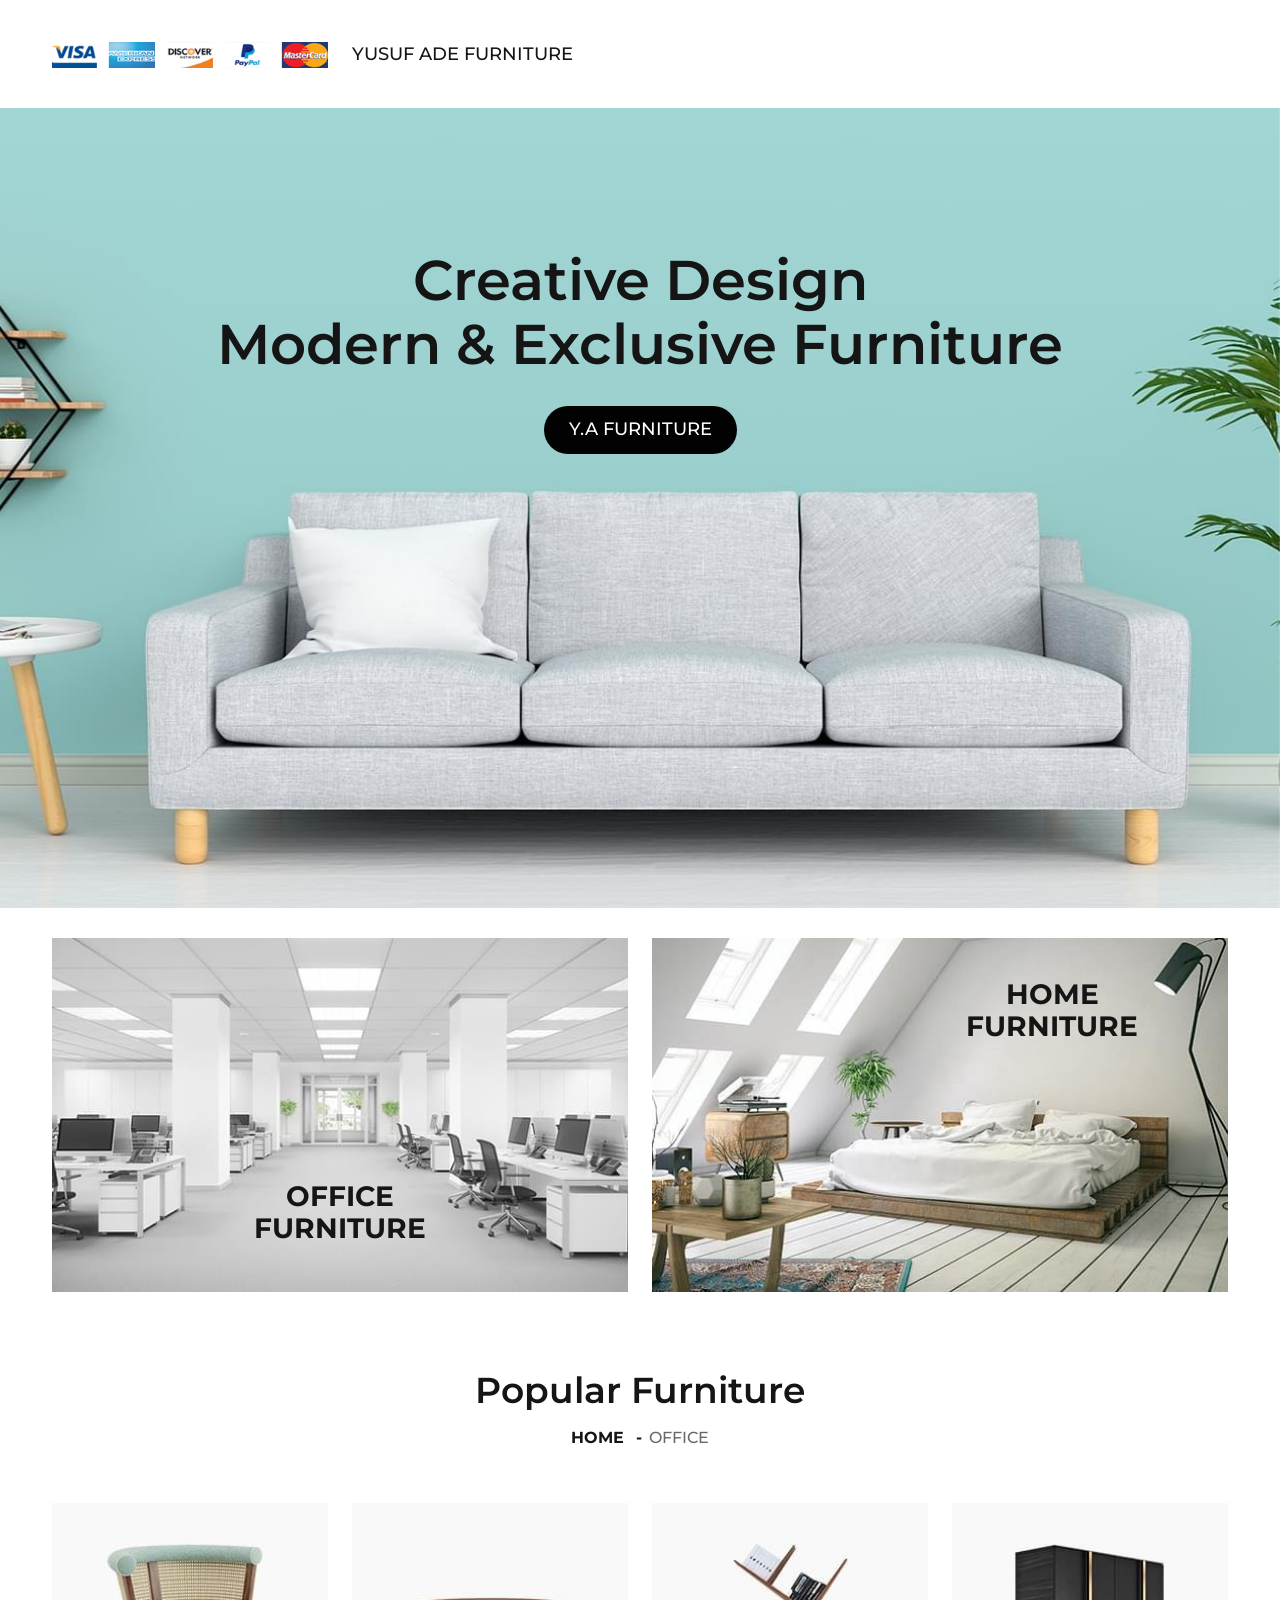
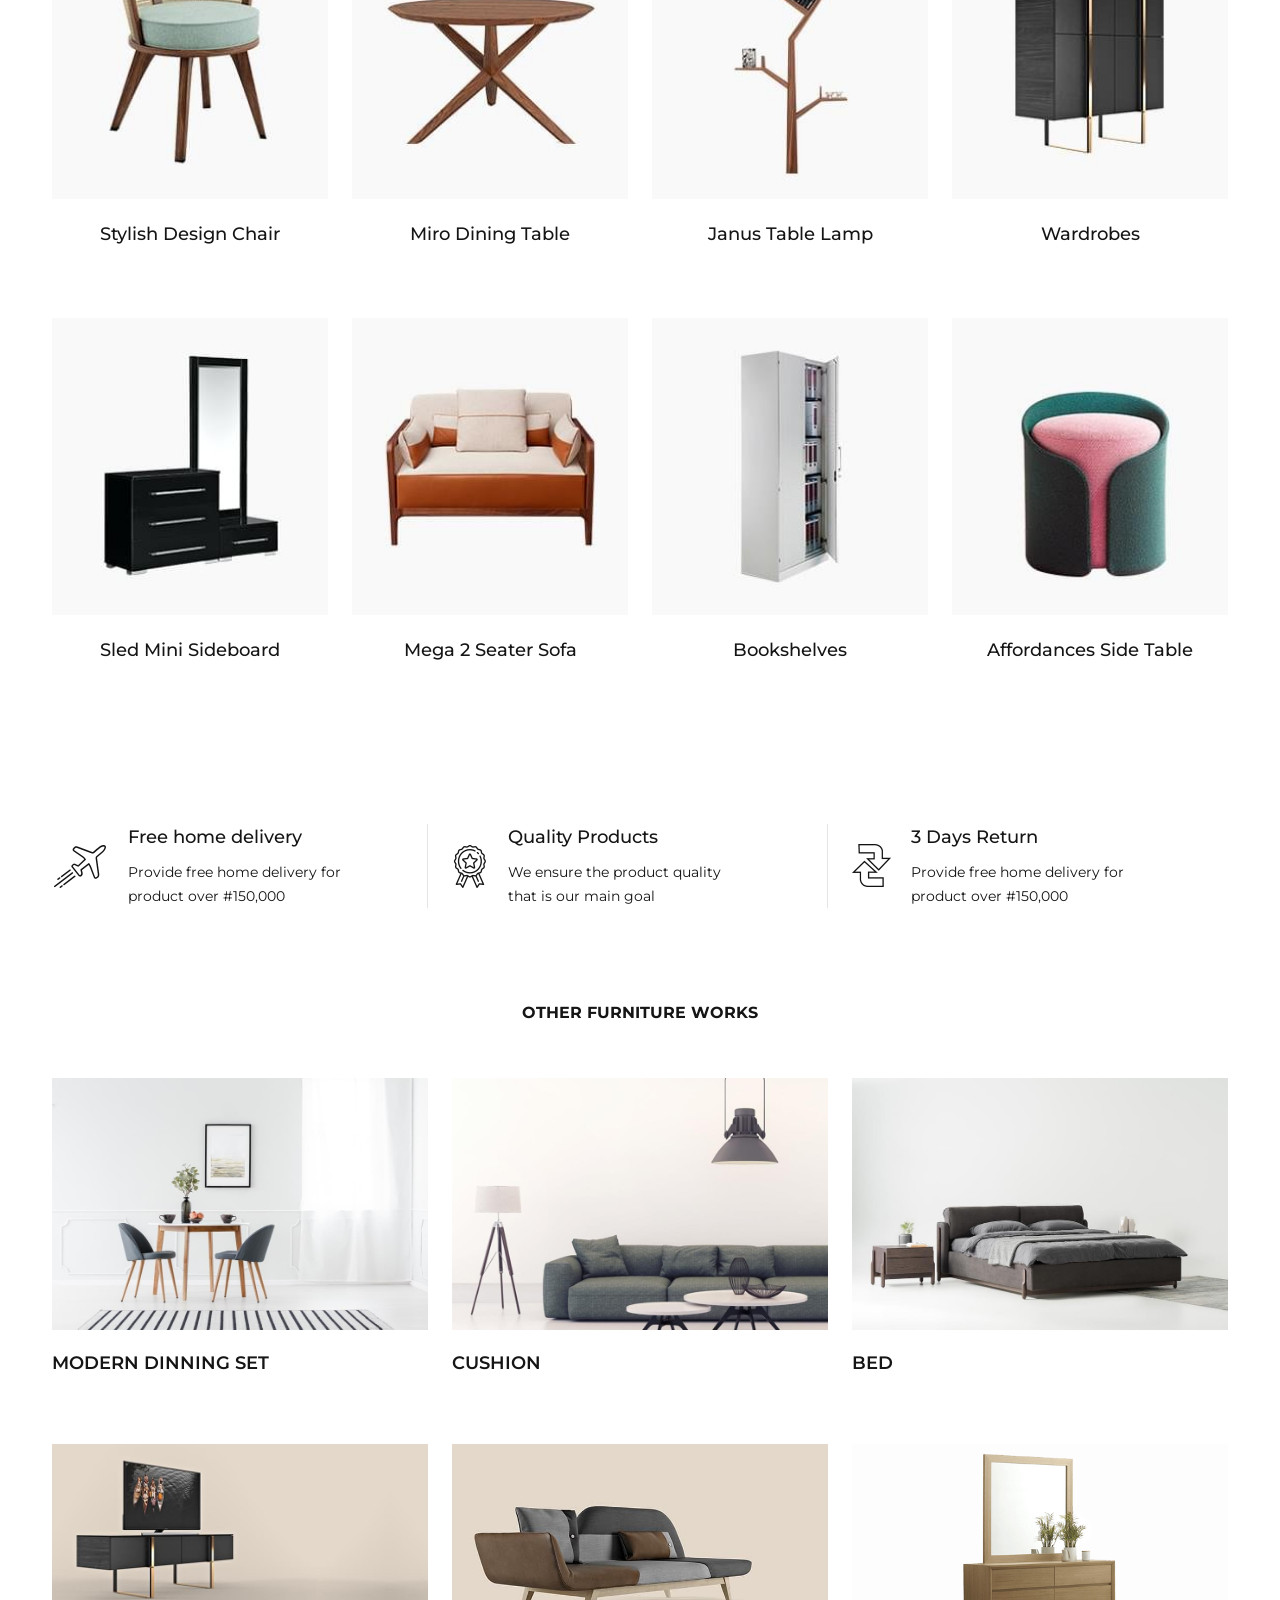
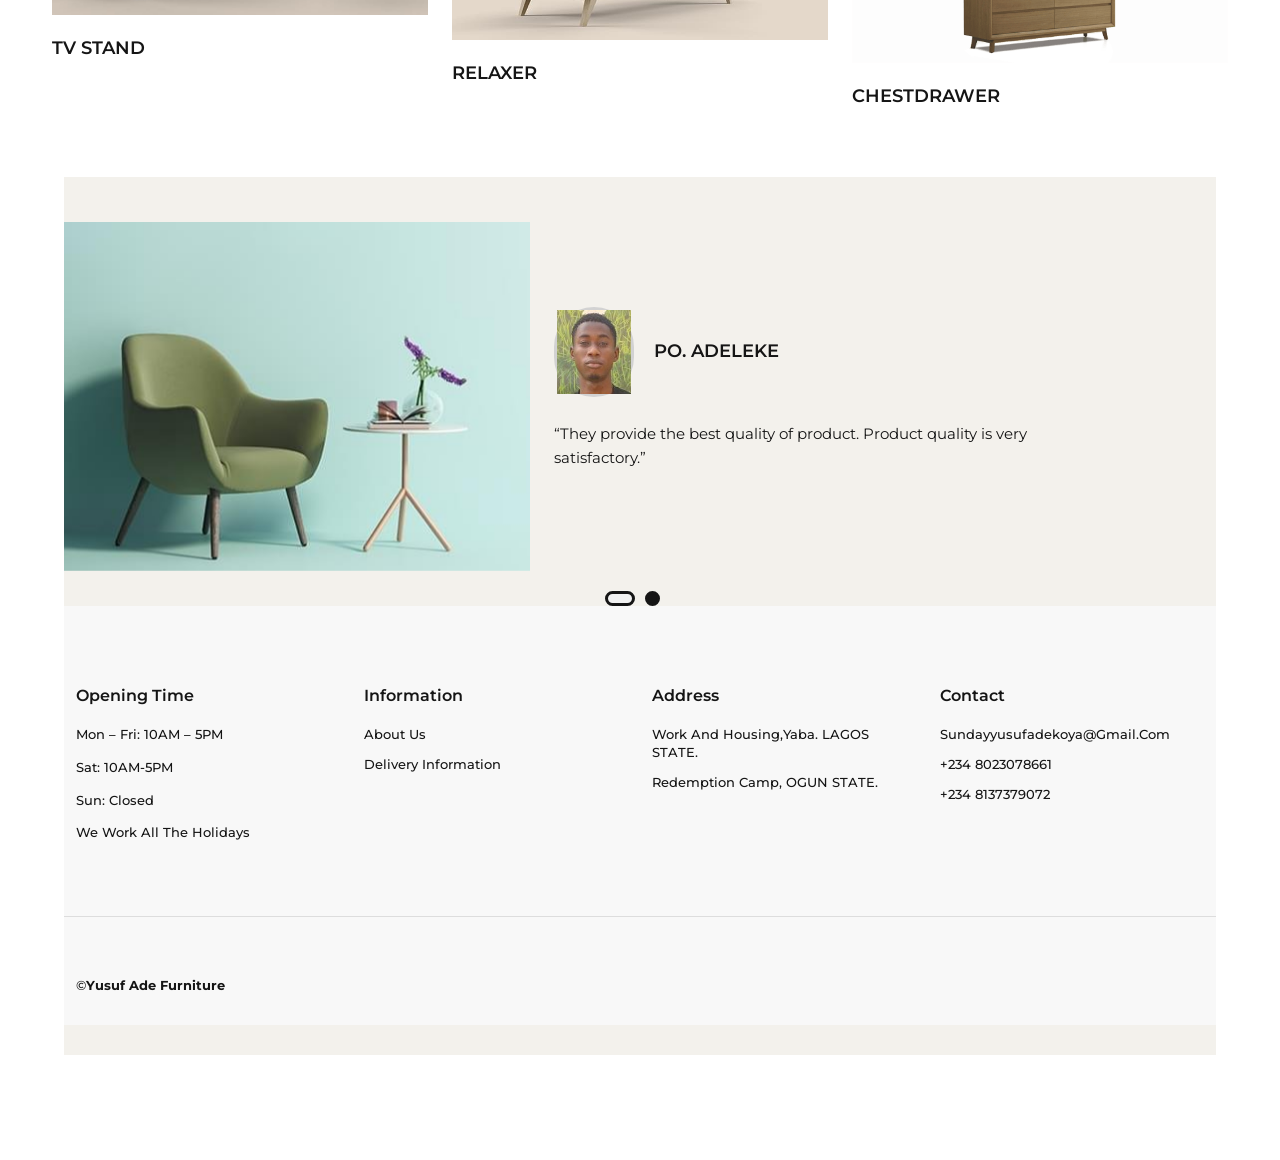
==== commit c7b83961: "second changes" ====
--- a/index.html
+++ b/index.html
@@ -1067,11 +1067,11 @@
                                 <ion-icon name="logo-twitter"></ion-icon>
                             </a>
                         
-                            <a class="social-icon" href="https://instagram.com/@AdekoyaEmmanuel" target="_blank">
+                            <a class="social-icon" href="https://instagram.com/@yusuf_ade_furniture" target="_blank">
                                 <ion-icon name="logo-instagram"></ion-icon>
                             </a>
                             
-                            <a class="social-icon" href="https://whatsapp.com/@AdekoyaEmmanuel" target="blank">
+                            <a class="social-icon" href="https://whatsapp.com/@08023078661" target="blank">
                                  <ion-icon name="logo-whatsapp"></ion-icon>
                             </a>
                            
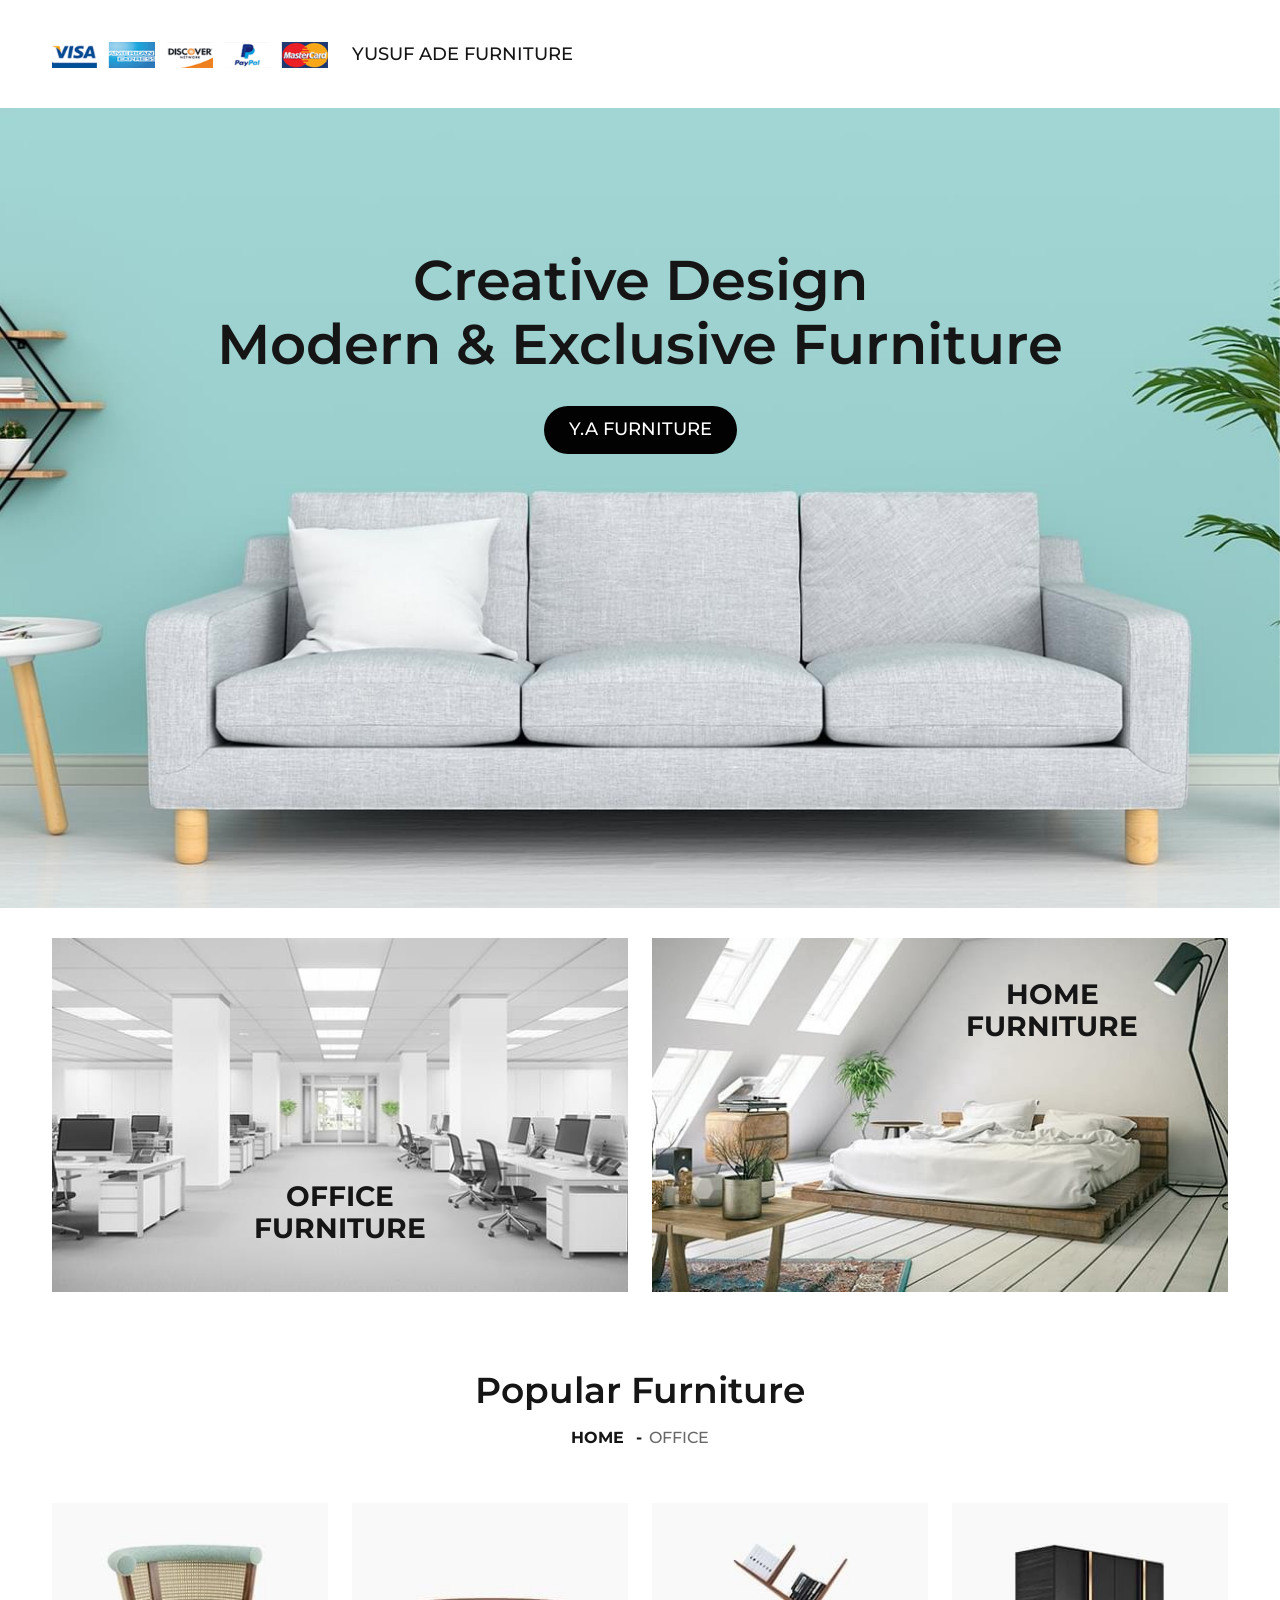
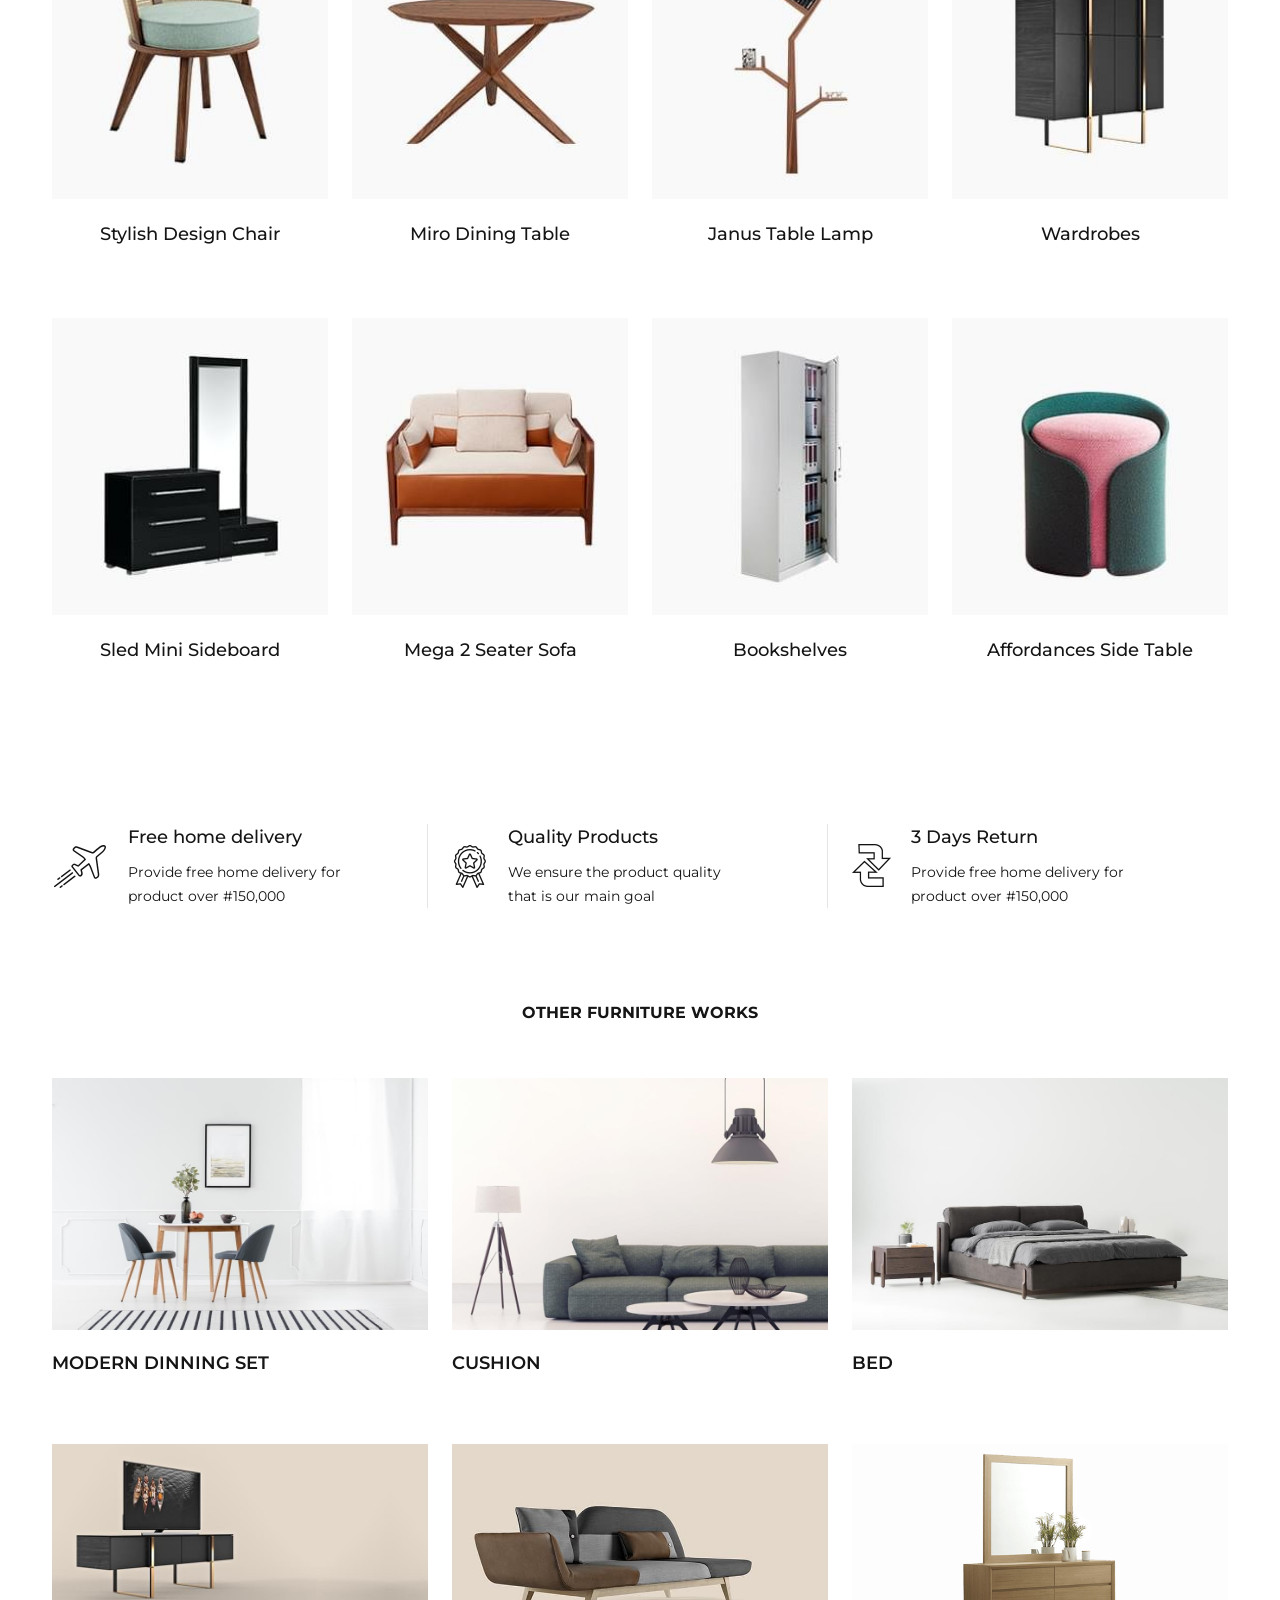
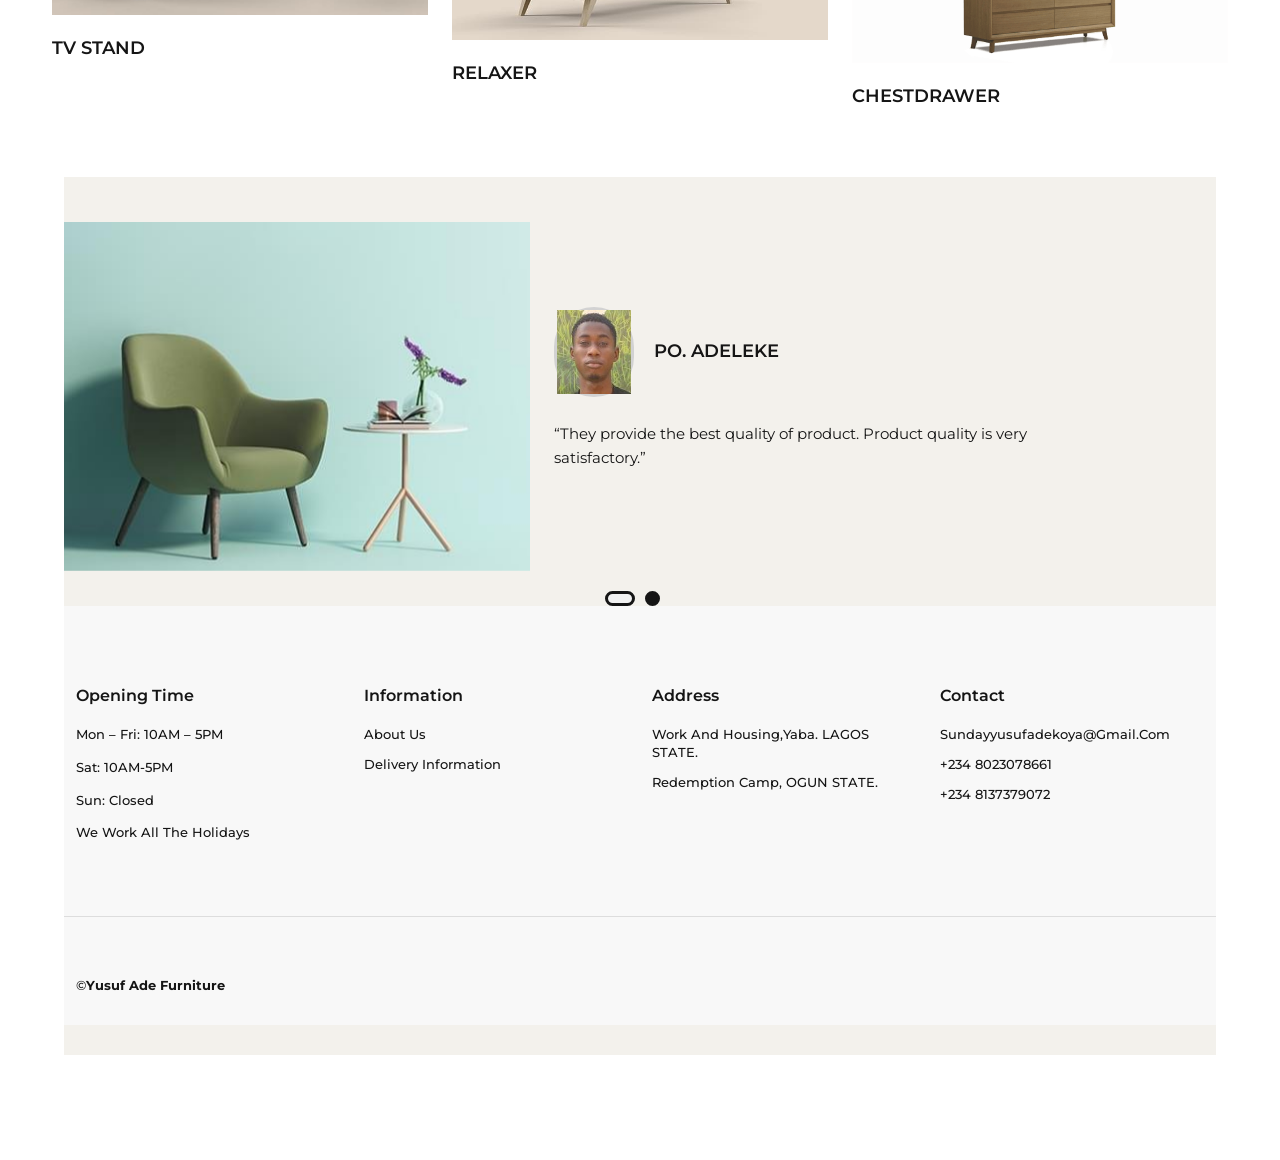
==== commit 1e73e135: "second changes" ====
--- a/index.html
+++ b/index.html
@@ -1,9 +1,9 @@
-
 <!doctype html>
 <html class="no-js" lang="zxx">
 
 
 <!-- Mirrored from htmldemo.net/Yusuf Ade Furniture/Yusuf Ade Furniture/index.html by HTTrack Website Copier/3.x [XR&CO'2014], Mon, 23 Oct 2023 10:20:20 GMT -->
+
 <head>
     <meta charset="utf-8">
     <meta http-equiv="x-ua-compatible" content="ie=edge">
@@ -32,7 +32,7 @@
                 <div class="container">
                     <div class="row align-items-center">
                         <div class="col-xl-3 col-lg-2 col-md-4 col-4">
-                                <img src="assets/images/payment.png" alt="">
+                            <img src="assets/images/payment.png" alt="">
                         </div>
                         <div class="col-xl-6 col-lg-6 col-md-4 d-none d-lg-block col-12">
                             <!--Header Menu Area Start-->
@@ -41,7 +41,9 @@
                                     <ul>
                                         <li><a href="index.html">YUSUF ADE FURNITURE</a>
                                             <ul class="sub-menu">
-                                                <li><a href="index.html"></a></li>
+                                                <li>
+                                                    <a href="index.html"></a>
+                                                </li>
                                             </ul>
                                         </li>
                                 </nav>
@@ -59,7 +61,9 @@
                                             <!--Language Currency Start-->
                                             <li><a href="#">language</a>
                                                 <ul>
-                                                    <li class="active"><a href="#"><img src="assets/images/icons/en-gb.png" alt="">English</a></li>
+                                                    <li class="active">
+                                                        <a href="#"><img src="assets/images/icons/en-gb.png" alt="">English</a>
+                                                    </li>
                                                 </ul>
                                             </li>
                                             <!--Language Currency End-->
@@ -72,13 +76,13 @@
                                             <!--USD Currency End-->
                                             <!--Account Currency Start-->
                                         </ul>
-                                            </li>
-                                            <!--Account Currency End-->
-                                        </ul>
-                                        <!--Crunccy dropdown-->
-                                        </li>
-                                        <!--Mini Cart Dropdown End-->
                                     </li>
+                                    <!--Account Currency End-->
+                                </ul>
+                                <!--Crunccy dropdown-->
+                                </li>
+                                <!--Mini Cart Dropdown End-->
+                                </li>
                                 </ul>
                             </div>
                             <!--Header Search And Mini Cart Area End-->
@@ -161,1002 +165,1025 @@
                                     <li><a href="index-2.html">Home 02</a></li>
                                 </ul>
                     </nav>
-                              </ul>
-                                </li>
-                                <li class="menu-item-has-children"><a href="#">CURRENCY: NAIRA </a>
-                                    <ul class="submenu2">
-                                        <li><a href="javascript:void(0)"># NAIRA</a></li>
-                                    </ul>
-                                </li>
-                                <li class="menu-item-has-children"><a href="#">LANGUAGE: ENG</a>
-                                    <ul class="submenu2">
-                                        <li><a href="javascript:void(0)"><img src="assets/images/icons/en-gb.png" alt=""> English</a></li>
-                                    </ul>
-                                </li>
+                    </ul>
+                    </li>
+                    <li class="menu-item-has-children"><a href="#">CURRENCY: NAIRA </a>
+                        <ul class="submenu2">
+                            <li><a href="javascript:void(0)"># NAIRA</a></li>
+                        </ul>
+                    </li>
+                    <li class="menu-item-has-children"><a href="#">LANGUAGE: ENG</a>
+                        <ul class="submenu2">
+                            <li>
+                                <a href="javascript:void(0)"><img src="assets/images/icons/en-gb.png" alt=""> English</a>
+                            </li>
+                        </ul>
+                    </li>
+                    </ul>
+                    </nav>
+                </div>
+
+                <div class="offcanvas-widget-area">
+                    <div class="off-canvas-contact-widget">
+                        <div class="header-contact-info">
+                            <ul class="header-contact-info-list">
+                                <li><i class="ion-android-phone-portrait"></i> <a href="tel://12452456012">{+234} 8023078661 </a></li>
+                                <li><i class="ion-android-mail"></i> <a href="mailto:info@yourdomain.com">sundayyusufadekoya@gmail.com.com</a></li>
                             </ul>
-                        </nav>
-                    </div>
-
-                    <div class="offcanvas-widget-area">
-                        <div class="off-canvas-contact-widget">
-                            <div class="header-contact-info">
-                                <ul class="header-contact-info-list">
-                                    <li><i class="ion-android-phone-portrait"></i> <a href="tel://12452456012">{+234} 8023078661 </a></li>
-                                    <li><i class="ion-android-mail"></i> <a href="mailto:info@yourdomain.com">sundayyusufadekoya@gmail.com.com</a></li>
-                                </ul>
-                            </div>
-                        </div>
-                        <!--Off Canvas Widget Social Start-->
-                        <div class="off-canvas-widget-social">
-                            <a href="#" title="Facebook"><i class="fa fa-facebook"></i></a>
-                        </div>
-                        <!--Off Canvas Widget Social End-->
-                    </div>
+                        </div>
+                    </div>
+                    <!--Off Canvas Widget Social Start-->
+                    <div class="off-canvas-widget-social">
+                        <a href="#" title="Facebook"><i class="fa fa-facebook"></i></a>
+                    </div>
+                    <!--Off Canvas Widget Social End-->
                 </div>
             </div>
-
         </div>
-        <!-- Offcanvas Menu End -->
-
-        <!-- main-search start -->
-        <div class="main-search-active">
-            <div class="sidebar-search-icon">
-                <button class="search-close"><i class="fa fa-times"></i></button>
-            </div>
-            <div class="sidebar-search-input">
-                <form action="#">
-                    <div class="form-search">
-                        <input id="search" class="input-text" value="" placeholder="" type="search">
-                        <button>
+
+    </div>
+    <!-- Offcanvas Menu End -->
+
+    <!-- main-search start -->
+    <div class="main-search-active">
+        <div class="sidebar-search-icon">
+            <button class="search-close"><i class="fa fa-times"></i></button>
+        </div>
+        <div class="sidebar-search-input">
+            <form action="#">
+                <div class="form-search">
+                    <input id="search" class="input-text" value="" placeholder="" type="search">
+                    <button>
                             <i class="fa fa-search"></i>
                         </button>
-                    </div>
-                </form>
-                <p class="form-description">Hit enter to search or ESC to close</p>
+                </div>
+            </form>
+            <p class="form-description">Hit enter to search or ESC to close</p>
+        </div>
+    </div>
+    <!-- main-search start -->
+
+    <!--slider section start-->
+    <div class="hero-section section position-relative">
+        <div class="hero-slider section">
+
+            <!--Hero Item start-->
+            <div class="hero-item  bg-image" data-bg="assets/images/hero/hero-1.jpg">
+                <div class="container">
+                    <div class="row">
+                        <div class="col-12">
+
+                            <!--Hero Content start-->
+                            <div class="hero-content-2 center">
+
+                                <h2>Creative Design <br> Modern & Exclusive Furniture</h2>
+                                <a href="shop.html" class="btn">Y.A FURNITURE</a>
+
+                            </div>
+                            <!--Hero Content end-->
+
+                        </div>
+                    </div>
+                </div>
+            </div>
+            <!--Hero Item end-->
+
+            <!--Hero Item start-->
+            <div class="hero-item bg-image" data-bg="assets/images/hero/hero-2.jpg">
+                <div class="container">
+                    <div class="row">
+                        <div class="col-12">
+
+                            <!--Hero Content start-->
+                            <div class="hero-content-2 center">
+
+                                <h2>Creative Design <br> Modern & Exclusive Furniture</h2>
+                                <a href="shop.html" class="btn">SHOP NOW</a>
+
+                            </div>
+                            <!--Hero Content end-->
+
+                        </div>
+                    </div>
+                </div>
+            </div>
+            <!--Hero Item end-->
+
+        </div>
+    </div>
+    <!--slider section end-->
+
+    <!-- Banner section start -->
+    <div class="banner-section section pt-30">
+        <div class="container">
+            <div class="row">
+                <div class="col-lg-6 col-md-6 col-sm-12">
+                    <!-- Single Banner Start -->
+                    <div class="single-banner-item mb-30">
+                        <div class="banner-image">
+                            <a href="shop.html">
+                                <img src="assets/images/banner/banner1.jpg" alt="">
+                            </a>
+                        </div>
+                        <div class="banner-content">
+                            <h3 class="title">OFFICE <br> FURNITURE</h3>
+                        </div>
+                    </div>
+                    <!-- Single Banner End -->
+                </div>
+                <div class="col-lg-6 col-md-6 col-sm-12">
+                    <!-- Single Banner Start -->
+                    <div class="single-banner-item mb-30">
+                        <div class="banner-image">
+                            <a href="shop-left-sidebar.html">
+                                <img src="assets/images/banner/banner2.jpg" alt="">
+                            </a>
+                        </div>
+                        <div class="banner-content tr-right">
+                            <h3 class="title">HOME <br> FURNITURE</h3>
+                        </div>
+                    </div>
+                    <!-- Single Banner End -->
+                </div>
             </div>
         </div>
-        <!-- main-search start -->
-
-        <!--slider section start-->
-        <div class="hero-section section position-relative">
-            <div class="hero-slider section">
-
-                <!--Hero Item start-->
-                <div class="hero-item  bg-image" data-bg="assets/images/hero/hero-1.jpg">
-                    <div class="container">
-                        <div class="row">
-                            <div class="col-12">
-
-                                <!--Hero Content start-->
-                                <div class="hero-content-2 center">
-
-                                    <h2>Creative Design <br> Modern & Exclusive Furniture</h2>
-                                        <a href="shop.html" class="btn">Y.A FURNITURE</a>
-
-                                </div>
-                                <!--Hero Content end-->
-
-                            </div>
-                        </div>
-                    </div>
-                </div>
-                <!--Hero Item end-->
-
-                <!--Hero Item start-->
-                <div class="hero-item bg-image" data-bg="assets/images/hero/hero-2.jpg">
-                    <div class="container">
-                        <div class="row">
-                            <div class="col-12">
-
-                                <!--Hero Content start-->
-                                <div class="hero-content-2 center">
-
-                                    <h2>Creative Design <br> Modern & Exclusive Furniture</h2>
-                                        <a href="shop.html" class="btn">SHOP NOW</a>
-
-                                </div>
-                                <!--Hero Content end-->
-
-                            </div>
-                        </div>
-                    </div>
-                </div>
-                <!--Hero Item end-->
-
+    </div>
+    <!-- Banner section End -->
+
+
+
+
+    <!--Product section start-->
+    <div class="product-section section pt-70 pt-lg-50 pt-md-40 pt-sm-30 pt-xs-20 pb-55 pb-lg-35 pb-md-25 pb-sm-15 pb-xs-5">
+        <div class="container">
+            <div class="row">
+                <div class="col">
+                    <div class="section-title text-center mb-15">
+                        <h2>Popular Furniture</h2>
+                    </div>
+                    <div class="product-tab mb-50 mb-sm-30 mb-xs-20">
+                        <ul class="nav" role="tablist">
+                            <li role="presentation">
+                                <button class="active show" type="button" id="home-tab" data-bs-toggle="tab" data-bs-target="#home" role="tab" aria-controls="home" aria-selected="true">
+                                        HOME
+                                    </button>
+                            </li>
+                            <li role="presentation">
+                                <button type="button" id="office-tab" data-bs-toggle="tab" data-bs-target="#office" role="tab" aria-controls="office" aria-selected="false">
+                                        OFFICE
+                                    </button>
+                            </li>
+                        </ul>
+                    </div>
+                </div>
+            </div>
+            <div class="tab-content">
+                <div id="home" class="tab-pane fade active show" role="tabpanel" aria-labelledby="home-tab" tabindex="0">
+                    <div class="row">
+                        <div class="col-lg-3 col-md-4 col-sm-6">
+                            <!--  Single Grid product Start -->
+                            <div class="single-grid-product mb-40">
+                                <div class="product-image">
+                                    <div class="product-label">
+
+                                    </div>
+                                    <a href="single-product.html">
+                                        <img src="assets/images/product/product-1.jpg" class="img-fluid" alt="">
+                                        <img src="assets/images/product/product-12.jpg" class="img-fluid" alt="">
+                                    </a>
+                                </div>
+                                <div class="product-content">
+                                    <h3 class="title"> <a href="single-product.html">Stylish Design Chair</a></h3>
+                                    <p class="product-price"><span class="discounted-price"></span>
+                                </div>
+                            </div>
+                            <!--  Single Grid product End -->
+                        </div>
+
+                        <div class="col-lg-3 col-md-4 col-sm-6">
+                            <!--  Single Grid product Start -->
+                            <div class="single-grid-product mb-40">
+                                <div class="product-image">
+                                    <div class="product-label">
+                                    </div>
+                                    <a href="single-product.html">
+                                        <img src="assets/images/product/product-2.jpg" class="img-fluid" alt="">
+                                        <img src="assets/images/product/product-6.jpg" class="img-fluid" alt="">
+                                    </a>
+                                </div>
+                                <div class="product-content">
+                                    <h3 class="title"> <a href="single-product.html">Miro Dining Table</a></h3>
+                                </div>
+                            </div>
+                            <!--  Single Grid product End -->
+                        </div>
+
+                        <div class="col-lg-3 col-md-4 col-sm-6">
+                            <!--  Single Grid product Start -->
+                            <div class="single-grid-product mb-40">
+                                <div class="product-image">
+                                    <div class="product-label">
+                                    </div>
+                                    <a href="single-product.html">
+                                        <img src="assets/images/product/product-13.jpg" class="img-fluid" alt="">
+                                        <img src="assets/images/product/product-13.jpg" class="img-fluid" alt="">
+                                    </a>
+
+                                    <div class="product-action">
+                                        <ul>
+                                            <li><a href="cart.html"><i class="fa fa-cart-plus"></i></a></li>
+                                            <li><a href="#quick-view-modal-container" data-bs-toggle="modal" title="Quick View"><i class="fa fa-eye"></i></a></li>
+                                            <li><a href="wishlit.html"><i class="fa fa-heart-o"></i></a></li>
+                                        </ul>
+                                    </div>
+                                </div>
+                                <div class="product-content">
+                                    <h3 class="title"> <a href="single-product.html">Janus Table Lamp</a></h3>
+                                    <p class="product-price"><span class="discounted-price"></span> <span class="main-price discounted"></span></p>
+                                </div>
+                            </div>
+                            <!--  Single Grid product End -->
+                        </div>
+
+                        <div class="col-lg-3 col-md-4 col-sm-6">
+                            <!--  Single Grid product Start -->
+                            <div class="single-grid-product mb-40">
+                                <div class="product-image">
+                                    <a href="single-product.html">
+                                        <img src="assets/images/product/product-11.jpg" class="img-fluid" alt="">
+                                        <img src="assets/images/product/product-9.jpg" class="img-fluid" alt="">
+                                    </a>
+
+                                    <div class="product-action">
+                                        <ul>
+                                            <li><a href="cart.html"><i class="fa fa-cart-plus"></i></a></li>
+                                            <li><a href="#quick-view-modal-container" data-bs-toggle="modal" title="Quick View"><i class="fa fa-eye"></i></a></li>
+                                            <li><a href="wishlit.html"><i class="fa fa-heart-o"></i></a></li>
+                                        </ul>
+                                    </div>
+                                </div>
+                                <div class="product-content">
+                                    <h3 class="title"> <a href="single-product.html">Wardrobes</a></h3>
+                                    <p class="product-price"><span class="discounted-price"></span> <span class="main-price discounted"></span></p>
+                                </div>
+                            </div>
+                            <!--  Single Grid product End -->
+                        </div>
+
+                        <div class="col-lg-3 col-md-4 col-sm-6">
+                            <!--  Single Grid product Start -->
+                            <div class="single-grid-product mb-40">
+                                <div class="product-image">
+                                    <div class="product-label">
+                                        <span class="sale"></span>
+                                    </div>
+                                    <a href="single-product.html">
+                                        <img src="assets/images/product/product-5.jpg" class="img-fluid" alt="">
+                                        <img src="assets/images/product/product-3.jpg" class="img-fluid" alt="">
+                                    </a>
+
+                                    <div class="product-action">
+                                        <ul>
+                                            <li><a href="cart.html"><i class="fa fa-cart-plus"></i></a></li>
+                                            <li><a href="#quick-view-modal-container" data-bs-toggle="modal" title="Quick View"><i class="fa fa-eye"></i></a></li>
+                                            <li><a href="wishlit.html"><i class="fa fa-heart-o"></i></a></li>
+                                        </ul>
+                                    </div>
+                                </div>
+                                <div class="product-content">
+                                    <h3 class="title"> <a href="single-product.html">Sled Mini Sideboard</a></h3>
+                                    <p class="product-price"><span class="discounted-price"></span></p>
+                                </div>
+                            </div>
+                            <!--  Single Grid product End -->
+                        </div>
+
+                        <div class="col-lg-3 col-md-4 col-sm-6">
+                            <!--  Single Grid product Start -->
+                            <div class="single-grid-product mb-40">
+                                <div class="product-image">
+                                    <div class="product-label">
+                                        <span class="sale"></span>
+                                    </div>
+                                    <a href="single-product.html">
+                                        <img src="assets/images/product/product-4.jpg" class="img-fluid" alt="">
+                                        <img src="assets/images/product/blog-2.jpg" class="img-fluid" alt="">
+                                    </a>
+
+                                    <div class="product-action">
+                                        <ul>
+                                            <li><a href="cart.html"><i class="fa fa-cart-plus"></i></a></li>
+                                            <li><a href="#quick-view-modal-container" data-bs-toggle="modal" title="Quick View"><i class="fa fa-eye"></i></a></li>
+                                            <li><a href="wishlit.html"><i class="fa fa-heart-o"></i></a></li>
+                                        </ul>
+                                    </div>
+                                </div>
+                                <div class="product-content">
+                                    <h3 class="title"> <a href="single-product.html">Mega 2 Seater Sofa</a></h3>
+                                    <p class="product-price"><span class="discounted-price"></span> <span class="main-price discounted"></span></p>
+                                </div>
+                            </div>
+                            <!--  Single Grid product End -->
+                        </div>
+
+                        <div class="col-lg-3 col-md-4 col-sm-6">
+                            <!--  Single Grid product Start -->
+                            <div class="single-grid-product mb-40">
+                                <div class="product-image">
+                                    <div class="product-label">
+                                        <span></span>
+                                    </div>
+                                    <a href="single-product.html">
+                                        <img src="assets/images/product/product-7.jpg" class="img-fluid" alt="">
+                                        <img src="assets/images/product/product-16.jpg" class="img-fluid" alt="">
+                                    </a>
+                                    <div class="product-action">
+                                        <ul>
+                                            <li><a href="cart.html"><i class="fa fa-cart-plus"></i></a></li>
+                                            <li><a href="#quick-view-modal-container" data-bs-toggle="modal" title="Quick View"><i class="fa fa-eye"></i></a></li>
+                                            <li><a href="wishlit.html"><i class="fa fa-heart-o"></i></a></li>
+                                        </ul>
+                                    </div>
+                                </div>
+                                <div class="product-content">
+                                    <h3 class="title"> <a href="single-product.html">Bookshelves</a></h3>
+                                    <p class="product-price"><span class="discounted-price"></span> </p>
+                                </div>
+                            </div>
+                            <!--  Single Grid product End -->
+                        </div>
+
+                        <div class="col-lg-3 col-md-4 col-sm-6">
+                            <!--  Single Grid product Start -->
+                            <div class="single-grid-product mb-40">
+                                <div class="product-image">
+                                    <div class="product-label">
+                                        <span></span>
+                                    </div>
+                                    <a href="single-product.html">
+                                        <img src="assets/images/product/product-8.jpg" class="img-fluid" alt="">
+                                        <img src="assets/images/product/product-10.jpg" class="img-fluid" alt="">
+                                    </a>
+
+                                    <div class="product-action">
+                                        <ul>
+                                            <li><a href="cart.html"><i class="fa fa-cart-plus"></i></a></li>
+                                            <li><a href="#quick-view-modal-container" data-bs-toggle="modal" title="Quick View"><i class="fa fa-eye"></i></a></li>
+                                            <li><a href="wishlit.html"><i class="fa fa-heart-o"></i></a></li>
+                                        </ul>
+                                    </div>
+                                </div>
+                                <div class="product-content">
+                                    <h3 class="title"> <a href="single-product.html">Affordances Side Table</a></h3>
+                                    <p class="product-price"><span class="discounted-price"></span> <span class="main-price discounted"></span></p>
+                                </div>
+                            </div>
+                            <!--  Single Grid product End -->
+                        </div>
+                    </div>
+                </div>
+                <div id="office" class="tab-pane" role="tabpanel" aria-labelledby="office-tab" tabindex="0">
+                    <div class="row">
+                        <div class="col-lg-3 col-md-4 col-sm-6">
+                            <!--  Single Grid product Start -->
+                            <div class="single-grid-product mb-40">
+                                <div class="product-image">
+                                    <a href="single-product.html">
+                                        <img src="assets/images/product/product-9.jpg" class="img-fluid" alt="">
+                                        <img src="assets/images/product/product-10.jpg" class="img-fluid" alt="">
+                                    </a>
+
+                                    <div class="product-action">
+                                        <ul>
+                                            <li><a href="cart.html"><i class="fa fa-cart-plus"></i></a></li>
+                                            <li><a href="#quick-view-modal-container" data-bs-toggle="modal" title="Quick View"><i class="fa fa-eye"></i></a></li>
+                                            <li><a href="wishlit.html"><i class="fa fa-heart-o"></i></a></li>
+                                        </ul>
+                                    </div>
+                                </div>
+                                <div class="product-content">
+                                    <h3 class="title"> <a href="single-product.html">Normal Dining chair</a></h3>
+                                    <p class="product-price"><span class="discounted-price"></span> </p>
+                                </div>
+                            </div>
+                            <!--  Single Grid product End -->
+                        </div>
+
+                        <div class="col-lg-3 col-md-4 col-sm-6">
+                            <!--  Single Grid product Start -->
+                            <div class="single-grid-product mb-40">
+                                <div class="product-image">
+                                    <div class="product-label">
+                                        <span class="sale"></span>
+                                    </div>
+                                    <a href="single-product.html">
+                                        <img src="assets/images/product/product-11.jpg" class="img-fluid" alt="">
+                                        <img src="assets/images/product/product-12.jpg" class="img-fluid" alt="">
+                                    </a>
+
+                                    <div class="product-action">
+                                        <ul>
+                                            <li><a href="cart.html"><i class="fa fa-cart-plus"></i></a></li>
+                                            <li><a href="#quick-view-modal-container" data-bs-toggle="modal" title="Quick View"><i class="fa fa-eye"></i></a></li>
+                                            <li><a href="wishlit.html"><i class="fa fa-heart-o"></i></a></li>
+                                        </ul>
+                                    </div>
+                                </div>
+                                <div class="product-content">
+                                    <h3 class="title"> <a href="single-product.html">Tripod lampshade</a></h3>
+                                    <p class="product-price"><span class="discounted-price"></span> <span class="main-price discounted"></span></p>
+                                </div>
+                            </div>
+                            <!--  Single Grid product End -->
+                        </div>
+
+                        <div class="col-lg-3 col-md-4 col-sm-6">
+                            <!--  Single Grid product Start -->
+                            <div class="single-grid-product mb-40">
+                                <div class="product-image">
+                                    <a href="single-product.html">
+                                        <img src="assets/images/product/product-10.jpg" class="img-fluid" alt="">
+                                        <img src="assets/images/product/product-13.jpg" class="img-fluid" alt="">
+                                    </a>
+
+                                    <div class="product-action">
+                                        <ul>
+                                            <li><a href="cart.html"><i class="fa fa-cart-plus"></i></a></li>
+                                            <li><a href="#quick-view-modal-container" data-bs-toggle="modal" title="Quick View"><i class="fa fa-eye"></i></a></li>
+                                            <li><a href="wishlit.html"><i class="fa fa-heart-o"></i></a></li>
+                                        </ul>
+                                    </div>
+                                </div>
+                                <div class="product-content">
+                                    <h3 class="title"> <a href="single-product.html">Hot Design Table</a></h3>
+                                    <p class="product-price"><span class="discounted-price"></span> <span class="main-price discounted"></span></p>
+                                </div>
+                            </div>
+                            <!--  Single Grid product End -->
+                        </div>
+
+                        <div class="col-lg-3 col-md-4 col-sm-6">
+                            <!--  Single Grid product Start -->
+                            <div class="single-grid-product mb-40">
+                                <div class="product-image">
+                                    <a href="single-product.html">
+                                        <img src="assets/images/product/product-14.jpg" class="img-fluid" alt="">
+                                    </a>
+
+                                    <div class="product-action">
+                                        <ul>
+                                            <li><a href="cart.html"><i class="fa fa-cart-plus"></i></a></li>
+                                            <li><a href="#quick-view-modal-container" data-bs-toggle="modal" title="Quick View"><i class="fa fa-eye"></i></a></li>
+                                            <li><a href="wishlit.html"><i class="fa fa-heart-o"></i></a></li>
+                                        </ul>
+                                    </div>
+                                </div>
+                                <div class="product-content">
+                                    <h3 class="title"> <a href="single-product.html">Outdoor Lock Chair</a></h3>
+                                    <p class="product-price"><span class="discounted-price"></span></p>
+                                </div>
+                            </div>
+                            <!--  Single Grid product End -->
+                        </div>
+
+                        <div class="col-lg-3 col-md-4 col-sm-6">
+                            <!--  Single Grid product Start -->
+                            <div class="single-grid-product mb-40">
+                                <div class="product-image">
+                                    <div class="product-label">
+                                        <span class="sale"></span>
+                                    </div>
+                                    <a href="single-product.html">
+                                        <img src="assets/images/product/product-14.jpg" class="img-fluid" alt="">
+                                        <img src="assets/images/product/product-13.jpg" class="img-fluid" alt="">
+                                    </a>
+
+                                    <div class="product-action">
+                                        <ul>
+                                            <li><a href="cart.html"><i class="fa fa-cart-plus"></i></a></li>
+                                            <li><a href="#quick-view-modal-container" data-bs-toggle="modal" title="Quick View"><i class="fa fa-eye"></i></a></li>
+                                            <li><a href="wishlit.html"><i class="fa fa-heart-o"></i></a></li>
+                                        </ul>
+                                    </div>
+                                </div>
+                                <div class="product-content">
+                                    <h3 class="title"> <a href="single-product.html">Classic Chair</a></h3>
+                                    <p class="product-price"><span class="discounted-price"></span> </p>
+                                </div>
+                            </div>
+                            <!--  Single Grid product End -->
+                        </div>
+
+                        <div class="col-lg-3 col-md-4 col-sm-6">
+                            <!--  Single Grid product Start -->
+                            <div class="single-grid-product mb-40">
+                                <div class="product-image">
+                                    <a href="single-product.html">
+                                        <img src="assets/images/product/product-15.jpg" class="img-fluid" alt="">
+                                        <img src="assets/images/product/product-16.jpg" class="img-fluid" alt="">
+                                    </a>
+
+                                    <div class="product-action">
+                                        <ul>
+                                            <li><a href="cart.html"><i class="fa fa-cart-plus"></i></a></li>
+                                            <li><a href="#quick-view-modal-container" data-bs-toggle="modal" title="Quick View"><i class="fa fa-eye"></i></a></li>
+                                            <li><a href="wishlit.html"><i class="fa fa-heart-o"></i></a></li>
+                                        </ul>
+                                    </div>
+                                </div>
+                                <div class="product-content">
+                                    <h3 class="title"> <a href="single-product.html">Classic Chair Wodden</a></h3>
+                                    <p class="product-price"><span class="discounted-price"></span> <span class="main-price discounted"></span></p>
+                                </div>
+                            </div>
+                            <!--  Single Grid product End -->
+                        </div>
+
+                        <div class="col-lg-3 col-md-4 col-sm-6">
+                            <!--  Single Grid product Start -->
+                            <div class="single-grid-product mb-40">
+                                <div class="product-image">
+                                    <a href="single-product.html">
+                                        <img src="assets/images/product/product-10.jpg" class="img-fluid" alt="">
+                                    </a>
+
+                                    <div class="product-action">
+                                        <ul>
+                                            <li><a href="cart.html"><i class="fa fa-cart-plus"></i></a></li>
+                                            <li><a href="#quick-view-modal-container" data-bs-toggle="modal" title="Quick View"><i class="fa fa-eye"></i></a></li>
+                                            <li><a href="wishlit.html"><i class="fa fa-heart-o"></i></a></li>
+                                        </ul>
+                                    </div>
+                                </div>
+                                <div class="product-content">
+                                    <h3 class="title"> <a href="single-product.html">Classic Table Wodden</a></h3>
+                                    <p class="product-price"><span class="discounted-price"></span></p>
+                                </div>
+                            </div>
+                            <!--  Single Grid product End -->
+                        </div>
+
+                        <div class="col-lg-3 col-md-4 col-sm-6">
+                            <!--  Single Grid product Start -->
+                            <div class="single-grid-product mb-40">
+                                <div class="product-image">
+                                    <a href="single-product.html">
+                                        <img src="assets/images/product/product-16.jpg" class="img-fluid" alt="">
+                                        <img src="assets/images/product/product-2.jpg" class="img-fluid" alt="">
+                                    </a>
+
+                                    <div class="product-action">
+                                        <ul>
+                                            <li><a href="cart.html"><i class="fa fa-cart-plus"></i></a></li>
+                                            <li><a href="#quick-view-modal-container" data-bs-toggle="modal" title="Quick View"><i class="fa fa-eye"></i></a></li>
+                                            <li><a href="wishlit.html"><i class="fa fa-heart-o"></i></a></li>
+                                        </ul>
+                                    </div>
+                                </div>
+                                <div class="product-content">
+                                    <h3 class="title"> <a href="single-product.html">Miniature Almari</a></h3>
+                                    <p class="product-price"><span class="discounted-price"></span> <span class="main-price discounted"></span></p>
+                                </div>
+                            </div>
+                            <!--  Single Grid product End -->
+                        </div>
+                    </div>
+                </div>
+            </div>
+
+
+        </div>
+    </div>
+    <!--Product section end-->
+
+
+    <!-- Banner section start -->
+    <div class="banner-section section pb-40 pb-sm-30 pb-xs-0">
+        <div class="container">
+            <div class="row">
+                <div class="col-lg-12">
+                    <!-- Single Banner Start -->
+                </div>
+                <!-- Single Banner End -->
             </div>
         </div>
-        <!--slider section end-->
-
-        <!-- Banner section start -->
-        <div class="banner-section section pt-30">
-            <div class="container">
-                <div class="row">
-                    <div class="col-lg-6 col-md-6 col-sm-12">
-                        <!-- Single Banner Start -->
-                        <div class="single-banner-item mb-30">
-                            <div class="banner-image">
-                                <a href="shop.html">
-                                    <img src="assets/images/banner/banner1.jpg" alt="">
-                                </a>
-                            </div>
-                            <div class="banner-content">
-                                <h3 class="title">OFFICE <br> FURNITURE</h3>
-                          </div>
-                        </div>
-                        <!-- Single Banner End -->
-                    </div>
-                    <div class="col-lg-6 col-md-6 col-sm-12">
-                        <!-- Single Banner Start -->
-                        <div class="single-banner-item mb-30">
-                            <div class="banner-image">
-                                <a href="shop-left-sidebar.html">
-                                    <img src="assets/images/banner/banner2.jpg" alt="">
-                                </a>
-                            </div>
-                            <div class="banner-content tr-right">
-                                <h3 class="title">HOME <br> FURNITURE</h3>
-                            </div>
-                        </div>
-                        <!-- Single Banner End -->
-                    </div>
-                </div>
+    </div>
+    </div>
+    <!-- Banner section End -->
+
+
+
+
+    <!--Features section start-->
+    <div class="features-section section pt-30 pt-lg-15 pt-md-0 pt-sm-0 pt-xs-15">
+        <div class="container">
+            <div class="row">
+
+                <div class="col-lg-4 col-md-6">
+                    <!-- Single Feature Start -->
+                    <div class="single-feature mb-30">
+                        <div class="feature-image">
+                            <img src="assets/images/icons/feature-1.png" class="img-fluid" alt="">
+                        </div>
+                        <div class="feature-content">
+                            <h4 class="title">Free home delivery</h4>
+                            <p class="short-desc">Provide free home delivery for product over #150,000</p>
+                        </div>
+                    </div>
+                    <!-- Single Feature End -->
+                </div>
+                <div class="col-lg-4 col-md-6">
+                    <!-- Single Feature Start -->
+                    <div class="single-feature mb-30">
+                        <div class="feature-image">
+                            <img src="assets/images/icons/feature-2.png" class="img-fluid" alt="">
+                        </div>
+                        <div class="feature-content">
+                            <h4 class="title">Quality Products</h4>
+                            <p class="short-desc">We ensure the product quality that is our main goal </p>
+                        </div>
+                    </div>
+                    <!-- Single Feature End -->
+                </div>
+                <div class="col-lg-4 col-md-6">
+                    <!-- Single Feature Start -->
+                    <div class="single-feature mb-30">
+                        <div class="feature-image">
+                            <img src="assets/images/icons/feature-3.png" class="img-fluid" alt="">
+                        </div>
+                        <div class="feature-content">
+                            <h4 class="title">3 Days Return</h4>
+                            <p class="short-desc">Provide free home delivery for product over #150,000 </p>
+                        </div>
+                    </div>
+                    <!-- Single Feature End -->
+                </div>
+
             </div>
         </div>
-        <!-- Banner section End -->
-
-
-
-
-        <!--Product section start-->
-        <div class="product-section section pt-70 pt-lg-50 pt-md-40 pt-sm-30 pt-xs-20 pb-55 pb-lg-35 pb-md-25 pb-sm-15 pb-xs-5">
-            <div class="container">
-                <div class="row">
-                    <div class="col">
-                        <div class="section-title text-center mb-15">
-                            <h2>Popular Furniture</h2>
-                        </div>
-                        <div class="product-tab mb-50 mb-sm-30 mb-xs-20">
-                            <ul class="nav" role="tablist">
-                                <li role="presentation">
-                                    <button class="active show" type="button" id="home-tab" data-bs-toggle="tab" data-bs-target="#home" role="tab" aria-controls="home" aria-selected="true">
-                                        HOME
-                                    </button>
-                                </li>
-                                <li role="presentation">
-                                    <button type="button" id="office-tab" data-bs-toggle="tab" data-bs-target="#office" role="tab" aria-controls="office" aria-selected="false">
-                                        OFFICE
-                                    </button>
-                                </li>
-                            </ul>
-                        </div>
-                    </div>
-                </div>
-                <div class="tab-content">
-                    <div id="home" class="tab-pane fade active show" role="tabpanel" aria-labelledby="home-tab" tabindex="0">
-                        <div class="row">
-                            <div class="col-lg-3 col-md-4 col-sm-6">
-                                <!--  Single Grid product Start -->
-                                <div class="single-grid-product mb-40">
-                                    <div class="product-image">
-                                        <div class="product-label">
-                                    
-                                        </div>
-                                        <a href="single-product.html">
-                                            <img src="assets/images/product/product-1.jpg" class="img-fluid" alt="">
-                                            <img src="assets/images/product/product-12.jpg" class="img-fluid" alt="">
-                                        </a>
-                                    </div>
-                                    <div class="product-content">
-                                        <h3 class="title"> <a href="single-product.html">Stylish Design Chair</a></h3>
-                                        <p class="product-price"><span class="discounted-price"></span>
-                                    </div>
-                                </div>
-                                <!--  Single Grid product End -->
-                            </div>
-
-                            <div class="col-lg-3 col-md-4 col-sm-6">
-                                <!--  Single Grid product Start -->
-                                <div class="single-grid-product mb-40">
-                                    <div class="product-image">
-                                        <div class="product-label">
-                                        </div>
-                                        <a href="single-product.html">
-                                            <img src="assets/images/product/product-2.jpg" class="img-fluid" alt="">
-                                            <img src="assets/images/product/product-6.jpg" class="img-fluid" alt="">
-                                        </a>
-                                    </div>
-                                    <div class="product-content">
-                                        <h3 class="title"> <a href="single-product.html">Miro Dining Table</a></h3>
-                                    </div>
-                                </div>
-                                <!--  Single Grid product End -->
-                            </div>
-
-                            <div class="col-lg-3 col-md-4 col-sm-6">
-                                <!--  Single Grid product Start -->
-                                <div class="single-grid-product mb-40">
-                                    <div class="product-image">
-                                        <div class="product-label">
-                                        </div>
-                                        <a href="single-product.html">
-                                            <img src="assets/images/product/product-13.jpg" class="img-fluid" alt="">
-                                            <img src="assets/images/product/product-13.jpg" class="img-fluid" alt="">
-                                        </a>
-
-                                        <div class="product-action">
-                                            <ul>
-                                                <li><a href="cart.html"><i class="fa fa-cart-plus"></i></a></li>
-                                                <li><a href="#quick-view-modal-container" data-bs-toggle="modal" title="Quick View"><i class="fa fa-eye"></i></a></li>
-                                                <li><a href="wishlit.html"><i class="fa fa-heart-o"></i></a></li>
-                                            </ul>
-                                        </div>
-                                    </div>
-                                    <div class="product-content">
-                                        <h3 class="title"> <a href="single-product.html">Janus Table Lamp</a></h3>
-                                        <p class="product-price"><span class="discounted-price"></span> <span class="main-price discounted"></span></p>
-                                    </div>
-                                </div>
-                                <!--  Single Grid product End -->
-                            </div>
-
-                            <div class="col-lg-3 col-md-4 col-sm-6">
-                                <!--  Single Grid product Start -->
-                                <div class="single-grid-product mb-40">
-                                    <div class="product-image">
-                                        <a href="single-product.html">
-                                            <img src="assets/images/product/product-11.jpg" class="img-fluid" alt="">
-                                            <img src="assets/images/product/product-9.jpg" class="img-fluid" alt="">
-                                        </a>
-
-                                        <div class="product-action">
-                                            <ul>
-                                                <li><a href="cart.html"><i class="fa fa-cart-plus"></i></a></li>
-                                                <li><a href="#quick-view-modal-container" data-bs-toggle="modal" title="Quick View"><i class="fa fa-eye"></i></a></li>
-                                                <li><a href="wishlit.html"><i class="fa fa-heart-o"></i></a></li>
-                                            </ul>
-                                        </div>
-                                    </div>
-                                    <div class="product-content">
-                                        <h3 class="title"> <a href="single-product.html">Wardrobes</a></h3>
-                                        <p class="product-price"><span class="discounted-price"></span> <span class="main-price discounted"></span></p>
-                                    </div>
-                                </div>
-                                <!--  Single Grid product End -->
-                            </div>
-
-                            <div class="col-lg-3 col-md-4 col-sm-6">
-                                <!--  Single Grid product Start -->
-                                <div class="single-grid-product mb-40">
-                                    <div class="product-image">
-                                        <div class="product-label">
-                                            <span class="sale"></span>
-                                        </div>
-                                        <a href="single-product.html">
-                                            <img src="assets/images/product/product-5.jpg" class="img-fluid" alt="">
-                                            <img src="assets/images/product/product-3.jpg" class="img-fluid" alt="">
-                                        </a>
-
-                                        <div class="product-action">
-                                            <ul>
-                                                <li><a href="cart.html"><i class="fa fa-cart-plus"></i></a></li>
-                                                <li><a href="#quick-view-modal-container" data-bs-toggle="modal" title="Quick View"><i class="fa fa-eye"></i></a></li>
-                                                <li><a href="wishlit.html"><i class="fa fa-heart-o"></i></a></li>
-                                            </ul>
-                                        </div>
-                                    </div>
-                                    <div class="product-content">
-                                        <h3 class="title"> <a href="single-product.html">Sled Mini Sideboard</a></h3>
-                                        <p class="product-price"><span class="discounted-price"></span></p>
-                                    </div>
-                                </div>
-                                <!--  Single Grid product End -->
-                            </div>
-
-                            <div class="col-lg-3 col-md-4 col-sm-6">
-                                <!--  Single Grid product Start -->
-                                <div class="single-grid-product mb-40">
-                                    <div class="product-image">
-                                        <div class="product-label">
-                                            <span class="sale"></span>
-                                        </div>
-                                        <a href="single-product.html">
-                                            <img src="assets/images/product/product-4.jpg" class="img-fluid" alt="">
-                                            <img src="assets/images/product/blog-2.jpg" class="img-fluid" alt="">
-                                        </a>
-
-                                        <div class="product-action">
-                                            <ul>
-                                                <li><a href="cart.html"><i class="fa fa-cart-plus"></i></a></li>
-                                                <li><a href="#quick-view-modal-container" data-bs-toggle="modal" title="Quick View"><i class="fa fa-eye"></i></a></li>
-                                                <li><a href="wishlit.html"><i class="fa fa-heart-o"></i></a></li>
-                                            </ul>
-                                        </div>
-                                    </div>
-                                    <div class="product-content">
-                                        <h3 class="title"> <a href="single-product.html">Mega 2 Seater Sofa</a></h3>
-                                        <p class="product-price"><span class="discounted-price"></span> <span class="main-price discounted"></span></p>
-                                    </div>
-                                </div>
-                                <!--  Single Grid product End -->
-                            </div>
-
-                            <div class="col-lg-3 col-md-4 col-sm-6">
-                                <!--  Single Grid product Start -->
-                                <div class="single-grid-product mb-40">
-                                    <div class="product-image">
-                                        <div class="product-label">
-                                            <span></span>
-                                        </div>
-                                        <a href="single-product.html">
-                                            <img src="assets/images/product/product-7.jpg" class="img-fluid" alt="">
-                                            <img src="assets/images/product/product-16.jpg" class="img-fluid" alt="">
-                                        </a>
-                                        <div class="product-action">
-                                            <ul>
-                                                <li><a href="cart.html"><i class="fa fa-cart-plus"></i></a></li>
-                                                <li><a href="#quick-view-modal-container" data-bs-toggle="modal" title="Quick View"><i class="fa fa-eye"></i></a></li>
-                                                <li><a href="wishlit.html"><i class="fa fa-heart-o"></i></a></li>
-                                            </ul>
-                                        </div>
-                                    </div>
-                                    <div class="product-content">
-                                        <h3 class="title"> <a href="single-product.html">Bookshelves</a></h3>
-                                        <p class="product-price"><span class="discounted-price"></span> </p>
-                                    </div>
-                                </div>
-                                <!--  Single Grid product End -->
-                            </div>
-
-                            <div class="col-lg-3 col-md-4 col-sm-6">
-                                <!--  Single Grid product Start -->
-                                <div class="single-grid-product mb-40">
-                                    <div class="product-image">
-                                        <div class="product-label">
-                                            <span></span>
-                                        </div>
-                                        <a href="single-product.html">
-                                            <img src="assets/images/product/product-8.jpg" class="img-fluid" alt="">
-                                            <img src="assets/images/product/product-10.jpg" class="img-fluid" alt="">
-                                        </a>
-
-                                        <div class="product-action">
-                                            <ul>
-                                                <li><a href="cart.html"><i class="fa fa-cart-plus"></i></a></li>
-                                                <li><a href="#quick-view-modal-container" data-bs-toggle="modal" title="Quick View"><i class="fa fa-eye"></i></a></li>
-                                                <li><a href="wishlit.html"><i class="fa fa-heart-o"></i></a></li>
-                                            </ul>
-                                        </div>
-                                    </div>
-                                    <div class="product-content">
-                                        <h3 class="title"> <a href="single-product.html">Affordances Side Table</a></h3>
-                                        <p class="product-price"><span class="discounted-price"></span> <span class="main-price discounted"></span></p>
-                                    </div>
-                                </div>
-                                <!--  Single Grid product End -->
-                            </div>
-                        </div>
-                    </div>
-                    <div id="office" class="tab-pane" role="tabpanel" aria-labelledby="office-tab" tabindex="0">
-                        <div class="row">
-                            <div class="col-lg-3 col-md-4 col-sm-6">
-                                <!--  Single Grid product Start -->
-                                <div class="single-grid-product mb-40">
-                                    <div class="product-image">
-                                        <a href="single-product.html">
-                                            <img src="assets/images/product/product-9.jpg" class="img-fluid" alt="">
-                                            <img src="assets/images/product/product-10.jpg" class="img-fluid" alt="">
-                                        </a>
-
-                                        <div class="product-action">
-                                            <ul>
-                                                <li><a href="cart.html"><i class="fa fa-cart-plus"></i></a></li>
-                                                <li><a href="#quick-view-modal-container" data-bs-toggle="modal" title="Quick View"><i class="fa fa-eye"></i></a></li>
-                                                <li><a href="wishlit.html"><i class="fa fa-heart-o"></i></a></li>
-                                            </ul>
-                                        </div>
-                                    </div>
-                                    <div class="product-content">
-                                        <h3 class="title"> <a href="single-product.html">Normal Dining chair</a></h3>
-                                        <p class="product-price"><span class="discounted-price"></span> </p>
-                                    </div>
-                                </div>
-                                <!--  Single Grid product End -->
-                            </div>
-
-                            <div class="col-lg-3 col-md-4 col-sm-6">
-                                <!--  Single Grid product Start -->
-                                <div class="single-grid-product mb-40">
-                                    <div class="product-image">
-                                        <div class="product-label">
-                                            <span class="sale"></span>
-                                        </div>
-                                        <a href="single-product.html">
-                                            <img src="assets/images/product/product-11.jpg" class="img-fluid" alt="">
-                                            <img src="assets/images/product/product-12.jpg" class="img-fluid" alt="">
-                                        </a>
-
-                                        <div class="product-action">
-                                            <ul>
-                                                <li><a href="cart.html"><i class="fa fa-cart-plus"></i></a></li>
-                                                <li><a href="#quick-view-modal-container" data-bs-toggle="modal" title="Quick View"><i class="fa fa-eye"></i></a></li>
-                                                <li><a href="wishlit.html"><i class="fa fa-heart-o"></i></a></li>
-                                            </ul>
-                                        </div>
-                                    </div>
-                                    <div class="product-content">
-                                        <h3 class="title"> <a href="single-product.html">Tripod lampshade</a></h3>
-                                        <p class="product-price"><span class="discounted-price"></span> <span class="main-price discounted"></span></p>
-                                    </div>
-                                </div>
-                                <!--  Single Grid product End -->
-                            </div>
-
-                            <div class="col-lg-3 col-md-4 col-sm-6">
-                                <!--  Single Grid product Start -->
-                                <div class="single-grid-product mb-40">
-                                    <div class="product-image">
-                                        <a href="single-product.html">
-                                            <img src="assets/images/product/product-10.jpg" class="img-fluid" alt="">
-                                            <img src="assets/images/product/product-13.jpg" class="img-fluid" alt="">
-                                        </a>
-
-                                        <div class="product-action">
-                                            <ul>
-                                                <li><a href="cart.html"><i class="fa fa-cart-plus"></i></a></li>
-                                                <li><a href="#quick-view-modal-container" data-bs-toggle="modal" title="Quick View"><i class="fa fa-eye"></i></a></li>
-                                                <li><a href="wishlit.html"><i class="fa fa-heart-o"></i></a></li>
-                                            </ul>
-                                        </div>
-                                    </div>
-                                    <div class="product-content">
-                                        <h3 class="title"> <a href="single-product.html">Hot Design Table</a></h3>
-                                        <p class="product-price"><span class="discounted-price"></span> <span class="main-price discounted"></span></p>
-                                    </div>
-                                </div>
-                                <!--  Single Grid product End -->
-                            </div>
-
-                            <div class="col-lg-3 col-md-4 col-sm-6">
-                                <!--  Single Grid product Start -->
-                                <div class="single-grid-product mb-40">
-                                    <div class="product-image">
-                                        <a href="single-product.html">
-                                            <img src="assets/images/product/product-14.jpg" class="img-fluid" alt="">
-                                        </a>
-
-                                        <div class="product-action">
-                                            <ul>
-                                                <li><a href="cart.html"><i class="fa fa-cart-plus"></i></a></li>
-                                                <li><a href="#quick-view-modal-container" data-bs-toggle="modal" title="Quick View"><i class="fa fa-eye"></i></a></li>
-                                                <li><a href="wishlit.html"><i class="fa fa-heart-o"></i></a></li>
-                                            </ul>
-                                        </div>
-                                    </div>
-                                    <div class="product-content">
-                                        <h3 class="title"> <a href="single-product.html">Outdoor Lock Chair</a></h3>
-                                        <p class="product-price"><span class="discounted-price"></span></p>
-                                    </div>
-                                </div>
-                                <!--  Single Grid product End -->
-                            </div>
-
-                            <div class="col-lg-3 col-md-4 col-sm-6">
-                                <!--  Single Grid product Start -->
-                                <div class="single-grid-product mb-40">
-                                    <div class="product-image">
-                                        <div class="product-label">
-                                            <span class="sale"></span>
-                                        </div>
-                                        <a href="single-product.html">
-                                            <img src="assets/images/product/product-14.jpg" class="img-fluid" alt="">
-                                            <img src="assets/images/product/product-13.jpg" class="img-fluid" alt="">
-                                        </a>
-
-                                        <div class="product-action">
-                                            <ul>
-                                                <li><a href="cart.html"><i class="fa fa-cart-plus"></i></a></li>
-                                                <li><a href="#quick-view-modal-container" data-bs-toggle="modal" title="Quick View"><i class="fa fa-eye"></i></a></li>
-                                                <li><a href="wishlit.html"><i class="fa fa-heart-o"></i></a></li>
-                                            </ul>
-                                        </div>
-                                    </div>
-                                    <div class="product-content">
-                                        <h3 class="title"> <a href="single-product.html">Classic Chair</a></h3>
-                                        <p class="product-price"><span class="discounted-price"></span> </p>
-                                    </div>
-                                </div>
-                                <!--  Single Grid product End -->
-                            </div>
-
-                            <div class="col-lg-3 col-md-4 col-sm-6">
-                                <!--  Single Grid product Start -->
-                                <div class="single-grid-product mb-40">
-                                    <div class="product-image">
-                                        <a href="single-product.html">
-                                            <img src="assets/images/product/product-15.jpg" class="img-fluid" alt="">
-                                            <img src="assets/images/product/product-16.jpg" class="img-fluid" alt="">
-                                        </a>
-
-                                        <div class="product-action">
-                                            <ul>
-                                                <li><a href="cart.html"><i class="fa fa-cart-plus"></i></a></li>
-                                                <li><a href="#quick-view-modal-container" data-bs-toggle="modal" title="Quick View"><i class="fa fa-eye"></i></a></li>
-                                                <li><a href="wishlit.html"><i class="fa fa-heart-o"></i></a></li>
-                                            </ul>
-                                        </div>
-                                    </div>
-                                    <div class="product-content">
-                                        <h3 class="title"> <a href="single-product.html">Classic Chair Wodden</a></h3>
-                                        <p class="product-price"><span class="discounted-price"></span> <span class="main-price discounted"></span></p>
-                                    </div>
-                                </div>
-                                <!--  Single Grid product End -->
-                            </div>
-
-                            <div class="col-lg-3 col-md-4 col-sm-6">
-                                <!--  Single Grid product Start -->
-                                <div class="single-grid-product mb-40">
-                                    <div class="product-image">
-                                        <a href="single-product.html">
-                                            <img src="assets/images/product/product-10.jpg" class="img-fluid" alt="">
-                                        </a>
-
-                                        <div class="product-action">
-                                            <ul>
-                                                <li><a href="cart.html"><i class="fa fa-cart-plus"></i></a></li>
-                                                <li><a href="#quick-view-modal-container" data-bs-toggle="modal" title="Quick View"><i class="fa fa-eye"></i></a></li>
-                                                <li><a href="wishlit.html"><i class="fa fa-heart-o"></i></a></li>
-                                            </ul>
-                                        </div>
-                                    </div>
-                                    <div class="product-content">
-                                        <h3 class="title"> <a href="single-product.html">Classic Table Wodden</a></h3>
-                                        <p class="product-price"><span class="discounted-price"></span></p>
-                                    </div>
-                                </div>
-                                <!--  Single Grid product End -->
-                            </div>
-
-                            <div class="col-lg-3 col-md-4 col-sm-6">
-                                <!--  Single Grid product Start -->
-                                <div class="single-grid-product mb-40">
-                                    <div class="product-image">
-                                        <a href="single-product.html">
-                                            <img src="assets/images/product/product-16.jpg" class="img-fluid" alt="">
-                                            <img src="assets/images/product/product-2.jpg" class="img-fluid" alt="">
-                                        </a>
-
-                                        <div class="product-action">
-                                            <ul>
-                                                <li><a href="cart.html"><i class="fa fa-cart-plus"></i></a></li>
-                                                <li><a href="#quick-view-modal-container" data-bs-toggle="modal" title="Quick View"><i class="fa fa-eye"></i></a></li>
-                                                <li><a href="wishlit.html"><i class="fa fa-heart-o"></i></a></li>
-                                            </ul>
-                                        </div>
-                                    </div>
-                                    <div class="product-content">
-                                        <h3 class="title"> <a href="single-product.html">Miniature Almari</a></h3>
-                                        <p class="product-price"><span class="discounted-price"></span> <span class="main-price discounted"></span></p>
-                                    </div>
-                                </div>
-                                <!--  Single Grid product End -->
-                            </div>
-                        </div>
-                    </div>
-                </div>
-
-
+    </div>
+    <!--Features section end-->
+
+
+
+    <!--Blog section start-->
+    <div class="blog-section section pt-65 pt-lg-45 pt-md-35 pt-sm-20 pt-xs-15 pb-65 pb-lg-45 pb-md-35 pb-sm-25 pb-xs-15">
+        <div class="container">
+
+            <div class="row mb-50 mb-xs-20">
+                <div class="col">
+                    <div class="section-title text-center">
+                        <span>OTHER FURNITURE WORKS</span>
+                    </div>
+                </div>
             </div>
-        </div>
-        <!--Product section end-->
-
-
-        <!-- Banner section start -->
-        <div class="banner-section section pb-40 pb-sm-30 pb-xs-0">
-            <div class="container">
-                <div class="row">
-                    <div class="col-lg-12">
-                        <!-- Single Banner Start -->
-                        </div>
-                        <!-- Single Banner End -->
-                    </div>
-                </div>
-            </div>
-        </div>
-        <!-- Banner section End -->
-
-
-
-
-        <!--Features section start-->
-        <div class="features-section section pt-30 pt-lg-15 pt-md-0 pt-sm-0 pt-xs-15">
-            <div class="container">
-                <div class="row">
-
-                    <div class="col-lg-4 col-md-6">
-                        <!-- Single Feature Start -->
-                        <div class="single-feature mb-30">
-                            <div class="feature-image">
-                                <img src="assets/images/icons/feature-1.png" class="img-fluid" alt="">
-                            </div>
-                            <div class="feature-content">
-                                <h4 class="title">Free home delivery</h4>
-                                <p class="short-desc">Provide free home delivery for product over #150,000</p>
-                            </div>
-                        </div>
-                        <!-- Single Feature End -->
-                    </div>
-                    <div class="col-lg-4 col-md-6">
-                        <!-- Single Feature Start -->
-                        <div class="single-feature mb-30">
-                            <div class="feature-image">
-                                <img src="assets/images/icons/feature-2.png" class="img-fluid" alt="">
-                            </div>
-                            <div class="feature-content">
-                                <h4 class="title">Quality Products</h4>
-                                <p class="short-desc">We ensure the product quality that is our main goal </p>
-                            </div>
-                        </div>
-                        <!-- Single Feature End -->
-                    </div>
-                    <div class="col-lg-4 col-md-6">
-                        <!-- Single Feature Start -->
-                        <div class="single-feature mb-30">
-                            <div class="feature-image">
-                                <img src="assets/images/icons/feature-3.png" class="img-fluid" alt="">
-                            </div>
-                            <div class="feature-content">
-                                <h4 class="title">3 Days Return</h4>
-                                <p class="short-desc">Provide free home delivery for product over #150,000 </p>
-                            </div>
-                        </div>
-                        <!-- Single Feature End -->
-                    </div>
-
-                </div>
-            </div>
-        </div>
-        <!--Features section end-->
-
-
-
-        <!--Blog section start-->
-        <div class="blog-section section pt-65 pt-lg-45 pt-md-35 pt-sm-20 pt-xs-15 pb-65 pb-lg-45 pb-md-35 pb-sm-25 pb-xs-15">
-            <div class="container">
-
-                <div class="row mb-50 mb-xs-20">
-                    <div class="col">
-                        <div class="section-title text-center">
-                            <span>OTHER FURNITURE WORKS</span>
-                        </div>
-                    </div>
-                </div>
-
-                <div class="row">
-
-                    <div class="blog col-lg-4 col-md-6">
-                        <div class="blog-inner mb-30">
-                            <div class="blog-media"><a href="blog-details.html" class="image"><img src="assets/images/blog/blog-1.jpg" alt=""></a></div>
-                            <div class="content">
-                                <ul class="meta">
-                                </ul>
-                                <h3 class="title"><a href="blog-details.html"></a>MODERN DINNING SET</h3>
-                                <a class="read-more" href="blog-details.html"></a>
-                            </div>
-                        </div>
-                    </div>
-
-                    <div class="blog col-lg-4 col-md-6">
-                        <div class="blog-inner mb-30">
-                            <div class="blog-media"><a href="blog-details.html" class="image"><img src="assets/images/blog/blog-2.jpg" alt=""></a></div>
-                            <div class="content">
-                                <ul class="meta">
-                                </ul>
-                                <h3 class="title"><a href="blog-details.html"></a>CUSHION</h3>
-                                <a class="read-more" href="blog-details.html"></a>
-                            </div>
-                        </div>
-                    </div>
-
-                    <div class="blog col-lg-4 col-md-6">
-                        <div class="blog-inner mb-30">
-                            <div class="blog-media"><a href="blog-details.html" class="image"><img src="assets/images/blog/blog-6.jpg" alt=""></a></div>
-                            <div class="content">
-                                <ul class="meta">
-                                </ul>
-                                <h3 class="title"><a href="blog-details.html">BED</a></h3>
-                                <a class="read-more" href="blog-details.html"></a>
-                            </div>
-                        </div>
-                </div>
+
+            <div class="row">
 
                 <div class="blog col-lg-4 col-md-6">
                     <div class="blog-inner mb-30">
-                        <div class="blog-media"><a href="blog-details.html" class="image"><img src="assets/images/blog/banner9.jpg" alt=""></a></div>
+                        <div class="blog-media">
+                            <a href="blog-details.html" class="image"><img src="assets/images/blog/blog-1.jpg" alt=""></a>
+                        </div>
                         <div class="content">
                             <ul class="meta">
                             </ul>
-                            <h3 class="title"><a href="blog-details.html"></a>TV STAND</h3>
+                            <h3 class="title">
+                                <a href="blog-details.html"></a>MODERN DINNING SET</h3>
                             <a class="read-more" href="blog-details.html"></a>
                         </div>
                     </div>
                 </div>
 
-       <div class="blog col-lg-4 col-md-6">
+                <div class="blog col-lg-4 col-md-6">
                     <div class="blog-inner mb-30">
-                        <div class="blog-media"><a href="blog-details.html" class="image"><img src="assets/images/blog/banner5.jpg" alt=""></a></div>
+                        <div class="blog-media">
+                            <a href="blog-details.html" class="image"><img src="assets/images/blog/blog-2.jpg" alt=""></a>
+                        </div>
                         <div class="content">
                             <ul class="meta">
                             </ul>
-                            <h3 class="title"><a href="blog-details.html"></a>RELAXER</h3>
+                            <h3 class="title">
+                                <a href="blog-details.html"></a>CUSHION</h3>
                             <a class="read-more" href="blog-details.html"></a>
                         </div>
                     </div>
                 </div>
 
-                
-       <div class="blog col-lg-4 col-md-6">
-        <div class="blog-inner mb-30">
-            <div class="blog-media"><a href="blog-details.html" class="image"><img src="assets/images/blog/testimonial-1.png" alt=""></a></div>
-            <div class="content">
-                <ul class="meta">
-                </ul>
-                <h3 class="title"><a href="blog-details.html"></a>CHESTDRAWER</h3>
-                <a class="read-more" href="blog-details.html"></a>
+                <div class="blog col-lg-4 col-md-6">
+                    <div class="blog-inner mb-30">
+                        <div class="blog-media">
+                            <a href="blog-details.html" class="image"><img src="assets/images/blog/blog-6.jpg" alt=""></a>
+                        </div>
+                        <div class="content">
+                            <ul class="meta">
+                            </ul>
+                            <h3 class="title"><a href="blog-details.html">BED</a></h3>
+                            <a class="read-more" href="blog-details.html"></a>
+                        </div>
+                    </div>
+                </div>
+
+                <div class="blog col-lg-4 col-md-6">
+                    <div class="blog-inner mb-30">
+                        <div class="blog-media">
+                            <a href="blog-details.html" class="image"><img src="assets/images/blog/banner9.jpg" alt=""></a>
+                        </div>
+                        <div class="content">
+                            <ul class="meta">
+                            </ul>
+                            <h3 class="title">
+                                <a href="blog-details.html"></a>TV STAND</h3>
+                            <a class="read-more" href="blog-details.html"></a>
+                        </div>
+                    </div>
+                </div>
+
+                <div class="blog col-lg-4 col-md-6">
+                    <div class="blog-inner mb-30">
+                        <div class="blog-media">
+                            <a href="blog-details.html" class="image"><img src="assets/images/blog/banner5.jpg" alt=""></a>
+                        </div>
+                        <div class="content">
+                            <ul class="meta">
+                            </ul>
+                            <h3 class="title">
+                                <a href="blog-details.html"></a>RELAXER</h3>
+                            <a class="read-more" href="blog-details.html"></a>
+                        </div>
+                    </div>
+                </div>
+
+
+                <div class="blog col-lg-4 col-md-6">
+                    <div class="blog-inner mb-30">
+                        <div class="blog-media">
+                            <a href="blog-details.html" class="image"><img src="assets/images/blog/testimonial-1.png" alt=""></a>
+                        </div>
+                        <div class="content">
+                            <ul class="meta">
+                            </ul>
+                            <h3 class="title">
+                                <a href="blog-details.html"></a>CHESTDRAWER</h3>
+                            <a class="read-more" href="blog-details.html"></a>
+                        </div>
+                    </div>
+                </div>
+
             </div>
-        </div>
-    </div>
-
-        </div>
-        <!--Blog section end-->
-
-
-        <!-- Testimonial Area Start -->
-        <div class="testimonial-section section pb-80 pb-lg-60 pb-md-50 pb-sm-40 pb-xs-40">
-            <div class="container">
-                <div class="row">
-                    <div class="col-12">
-                        <div class="testimonial-wrap bg-gray-two pt-45 pb-30">
-                            <div class="row justify-content-center">
-                                <div class="col-lg-12">
-                                    <div class="testimonial-wrapper section-space--inner">
-                                        <div class="testimonial-slider-content">
-                                            <div class="item">
-                                                <div class="row align-items-center">
-                                                    <div class="col-md-5">
-                                                        <div class="testimonial-image">
-                                                            <img src="assets/images/testimonial/banner4.jpg" alt="">
+            <!--Blog section end-->
+
+
+            <!-- Testimonial Area Start -->
+            <div class="testimonial-section section pb-80 pb-lg-60 pb-md-50 pb-sm-40 pb-xs-40">
+                <div class="container">
+                    <div class="row">
+                        <div class="col-12">
+                            <div class="testimonial-wrap bg-gray-two pt-45 pb-30">
+                                <div class="row justify-content-center">
+                                    <div class="col-lg-12">
+                                        <div class="testimonial-wrapper section-space--inner">
+                                            <div class="testimonial-slider-content">
+                                                <div class="item">
+                                                    <div class="row align-items-center">
+                                                        <div class="col-md-5">
+                                                            <div class="testimonial-image">
+                                                                <img src="assets/images/testimonial/banner4.jpg" alt="">
+                                                            </div>
                                                         </div>
-                                                    </div>
-                                                    <div class="col-md-7">
-                                                        <div class="testimonial testimonial-style-2 gutter-item">
-                                                            <div class="testimonial-inner">
-                                                                <div class="testimonial-author">
-                                                                    <div class="author-thumb">
-                                                                        <img src="assets/images/author/EMMA.png.jpg" alt="">
+                                                        <div class="col-md-7">
+                                                            <div class="testimonial testimonial-style-2 gutter-item">
+                                                                <div class="testimonial-inner">
+                                                                    <div class="testimonial-author">
+                                                                        <div class="author-thumb">
+                                                                            <img src="assets/images/author/EMMA.png.jpg" alt="">
+                                                                        </div>
+                                                                        <div class="author-info">
+                                                                            <h4>PO. ADELEKE</h4>
+                                                                        </div>
                                                                     </div>
-                                                                    <div class="author-info">
-                                                                        <h4>PO. ADELEKE</h4>
+                                                                    <div class="testimonial-description">
+                                                                        <blockquote class="testimonials-text">
+                                                                            <p>“They provide the best quality of product. Product quality is very satisfactory.”</p>
+                                                                        </blockquote>
                                                                     </div>
-                                                                </div>
-                                                                <div class="testimonial-description">
-                                                                    <blockquote class="testimonials-text">
-                                                                        <p>“They provide the best quality of product. Product quality is very satisfactory.”</p>
-                                                                    </blockquote>
                                                                 </div>
                                                             </div>
                                                         </div>
                                                     </div>
                                                 </div>
-                                            </div>
-                                            <div class="item">
-                                                <div class="row align-items-center">
-                                                    <div class="col-md-5">
-                                                        <div class="testimonial-image">
-                                                            <img src="assets/images/testimonial/testimonial-2.png" alt="">
+                                                <div class="item">
+                                                    <div class="row align-items-center">
+                                                        <div class="col-md-5">
+                                                            <div class="testimonial-image">
+                                                                <img src="assets/images/testimonial/testimonial-2.png" alt="">
+                                                            </div>
+                                                        </div>
+                                                        <div class="col-md-7">
+                                                            <div class="testimonial testimonial-style-2 gutter-item">
+                                                                <div class="testimonial-inner">
+                                                                    <div class="testimonial-author">
+                                                                        <div class="author-thumb">
+                                                                            <img src="assets/images/author/author4.jpg" alt="">
+                                                                        </div>
+                                                                        <div class="author-info">
+                                                                            <h4>AD. JUWON</h4>
+                                                                        </div>
+                                                                    </div>
+                                                                    <div class="testimonial-description">
+                                                                        <blockquote class="testimonials-text">
+                                                                            <p>“Product quality is very satisfactory. Also the creative design of their Furniture makes me happy.”</p>
+                                                                        </blockquote>
+                                                                    </div>
+                                                                </div>
+                                                            </div>
+                                                            <!-- Testimonial Area End -->
+                                                        </div>
+                                                        <!--Brand section end-->
+
+                                                        <!-- Newsletter Section Start -->
+                                                        <div class="newsletter-section section bg-gray-two pt-100 pt-lg-80 pt-md-70 pt-sm-60 pt-xs-50 pb-95 pb-lg-75 pb-md-65 pb-sm-60 pb-xs-50">
+                                                            <div class="container">
+                                                                <div class="row align-items-center">
+                                                                </div>
+
+                                                            </div>
+                                                            <!-- mailchimp-alerts Start -->
+                                                            <div class="mailchimp-alerts">
+                                                                <div class="mailchimp-submitting"></div>
+                                                                <!-- mailchimp-submitting end -->
+                                                                <div class="mailchimp-success"></div>
+                                                                <!-- mailchimp-success end -->
+                                                                <div class="mailchimp-error"></div>
+                                                                <!-- mailchimp-error end -->
+                                                            </div>
+                                                            <!-- mailchimp-alerts end -->
                                                         </div>
                                                     </div>
-                                                    <div class="col-md-7">
-                                                        <div class="testimonial testimonial-style-2 gutter-item">
-                                                            <div class="testimonial-inner">
-                                                                <div class="testimonial-author">
-                                                                    <div class="author-thumb">
-                                                                        <img src="assets/images/author/author4.jpg" alt="">
+                                                </div>
+                                            </div>
+                                        </div>
+                                        <!-- Newsletter Section End -->
+                                        <!--Footer section start-->
+                                        <footer class="footer-section section bg-gray">
+
+                                            <!--Footer Top start-->
+                                            <div class="footer-top section pt-100 pt-lg-80 pt-md-70 pt-sm-60 pt-xs-50 pb-55 pb-lg-35 pb-md-25 pb-sm-15 pb-xs-10">
+                                                <div class="container">
+                                                    <div class="row">
+
+                                                        <!--Footer Widget start-->
+                                                        <div class="footer-widget col-xl-3 col-lg-3 col-md-6 col-sm-6 col-12 mb-40 mb-xs-35">
+                                                            <h4 class="title"><span class="text">Opening Time</span></h4>
+                                                            <p class="mb-15">Mon – Fri: 10AM – 5PM</p>
+                                                            <p class="mb-15">Sat: 10AM-5PM</p>
+                                                            <p class="mb-15">Sun: Closed</p>
+                                                            <h4 class="opeaning-title">We Work All The Holidays</h4>
+                                                        </div>
+                                                        <!--Footer Widget end-->
+
+
+                                                        <!--Footer Widget start-->
+                                                        <!--Footer Widget end-->
+
+                                                        <!--Footer Widget start-->
+                                                        <div class="footer-widget col-xl-3 col-lg-3 col-md-6 col-sm-6 col-12 mb-40 mb-xs-35">
+                                                            <h4 class="title"><span class="text">Information</span></h4>
+                                                            <ul class="ft-menu">
+                                                                <li><a href="#">About Us</a></li>
+                                                                <li><a href="#">Delivery Information</a></li>
+                                                            </ul>
+                                                        </div>
+                                                        <!--Footer Widget end-->
+
+                                                        <!--Footer Widget start-->
+                                                        <div class="footer-widget col-xl-3 col-lg-3 col-md-6 col-sm-6 col-12 mb-40 mb-xs-35">
+                                                            <h4 class="title"><span class="text">Address</span></h4>
+                                                            <ul class="ft-menu">
+                                                                <li><a href="#">Work and Housing,Yaba. LAGOS STATE.</a></li>
+                                                                <li><a href="#">Redemption Camp, OGUN STATE.</a></li>
+                                                            </ul>
+                                                        </div>
+
+                                                        <!--Footer Widget start-->
+                                                        <div class="footer-widget col-xl-3 col-lg-3 col-md-6 col-sm-6 col-12 mb-40 mb-xs-35">
+                                                            <h4 class="title"><span class="text">Contact</span></h4>
+                                                            <ul class="ft-menu">
+                                                                <li><a href="#">sundayyusufadekoya@gmail.com</a></li>
+                                                                <li><a href="#">+234 8023078661</a></li>
+                                                                <li><a href="#">+234 8137379072</a></li>
+                                                            </ul>
+                                                        </div>
+                                                        <!--Footer Widget end-->
+                                                    </div>
+                                                </div>
+                                            </div>
+                                            <!--Footer Top end-->
+
+                                            <!--Footer bottom start-->
+                                            <div class="footer-bottom section">
+                                                <div class="container">
+                                                    <div class="row no-gutters">
+                                                        <div class="col-12 ft-border pt-25 pb-25">
+                                                            <div class="row justify-content-between align-items-center">
+                                                                <div class="col-lg-6 col-md-6 col-sm-12">
+                                                                    <div class="copyright text-start">
+
+                                                                        <a class="social-icon" href="https://twitter.com/@Adekoya52906792" target="_blank">
+                                                                            <ion-icon name="logo-twitter"></ion-icon>
+                                                                        </a>
+
+                                                                        <a class="social-icon" href="https://instagram.com/@yusuf_ade_furniture" target="_blank">
+                                                                            <ion-icon name="logo-instagram"></ion-icon>
+                                                                        </a>
+
+                                                                        <a class="social-icon" href="https://wa.me/@08023078661" target="blank">
+                                                                            <ion-icon name="logo-whatsapp"></ion-icon>
+                                                                        </a>
+
+                                                                        <p class="copyright">&copy;<strong>Yusuf Ade Furniture</strong><i class="fa fa-heart text-danger" aria-hidden="true"></i><a href="https://hasthemes.com/"><strong></strong></a></p>
                                                                     </div>
-                                                                    <div class="author-info">
-                                                                        <h4>AD. JUWON</h4>
                                                                 </div>
-                                                                </div>
-                                                                <div class="testimonial-description">
-                                                                    <blockquote class="testimonials-text">
-                                                                        <p>“Product quality is very satisfactory. Also the creative design of their Furniture makes me happy.”</p>
-                                                                    </blockquote>
+                                                                <!-- <div class="col-lg-6 col-md-6 col-sm-12">
+                                    <div class="payment-getway text-lg-end text-center">
+                                        <img src="assets/images/payment.png" alt="">
+                                    </div>
+                                </div> -->
+                                                            </div>
+                                                        </div>
+                                                    </div>
+                                                </div>
+                                            </div>
+                                            <!--Footer bottom end-->
+
+                                        </footer>
+                                        <!--Footer section end-->
+                                        <!-- Modal Area Strat -->
+                                        <div class="modal fade quick-view-modal-container" id="quick-view-modal-container" tabindex="-1" role="dialog" aria-hidden="true">
+                                            <div class="modal-dialog modal-dialog-centered" role="document">
+                                                <div class="modal-content">
+                                                    <div class="modal-header">
+                                                        <button type="button" class="close" data-bs-dismiss="modal" aria-label="Close">
+                            <span aria-hidden="true">&times;</span>
+                        </button>
+                                                    </div>
+                                                    <div class="modal-body">
+                                                        <div class="col-xl-12 col-lg-12">
+                                                            <div class="row">
+                                                                <div class="col-lg-4 col-md-6">
+                                                                    <!-- Product Details Left -->
+                                                                    <div class="product-details-left">
+                                                                        <div class="product-details-images">
+                                                                            <div class="lg-image">
+                                                                                <img src="assets/images/product/large-product/l-product-1.jpg" alt="">
+                                                                            </div>
+                                                                            <div class="lg-image">
+                                                                                <img src="assets/images/product/large-product/l-product-2.jpg" alt="">
+                                                                            </div>
+                                                                            <div class="lg-image">
+                                                                                <img src="assets/images/product/large-product/l-product-3.jpg" alt="">
+                                                                            </div>
+                                                                            <div class="lg-image">
+                                                                                <img src="assets/images/product/large-product/l-product-4.jpg" alt="">
+                                                                            </div>
+                                                                            <div class="lg-image">
+                                                                                <img src="assets/images/product/large-product/l-product-5.jpg" alt="">
+                                                                            </div>
+                                                                        </div>
+                                                                        <div class="product-details-thumbs">
+                                                                            <div class="sm-image"><img src="assets/images/product/small-product/s-product-1.jpg" alt="product image thumb"></div>
+                                                                            <div class="sm-image"><img src="assets/images/product/small-product/s-product-2.jpg" alt="product image thumb"></div>
+                                                                            <div class="sm-image"><img src="assets/images/product/small-product/s-product-3.jpg" alt="product image thumb"></div>
+                                                                            <div class="sm-image"><img src="assets/images/product/small-product/s-product-4.jpg" alt="product image thumb"></div>
+                                                                            <div class="sm-image"><img src="assets/images/product/small-product/s-product-5.jpg" alt="product image thumb"></div>
+                                                                        </div>
+                                                                    </div>
+                                                                    <a class="social-icon" href="https://twitter.com/@Adekoya52906792" target="_blank">
+                                                                        <ion-icon name="logo-twitter"></ion-icon>
+                                                                    </a>
+                                                                    <!--Product Details Content End-->
                                                                 </div>
                                                             </div>
-        </div>
-        <!-- Testimonial Area End -->    
-    </div>
-        <!--Brand section end-->
-
-        <!-- Newsletter Section Start -->
-        <div class="newsletter-section section bg-gray-two pt-100 pt-lg-80 pt-md-70 pt-sm-60 pt-xs-50 pb-95 pb-lg-75 pb-md-65 pb-sm-60 pb-xs-50">
-            <div class="container">
-                <div class="row align-items-center">
-                </div>
-
-                            </div>
-                            <!-- mailchimp-alerts Start -->
-                            <div class="mailchimp-alerts">
-                                <div class="mailchimp-submitting"></div><!-- mailchimp-submitting end -->
-                                <div class="mailchimp-success"></div><!-- mailchimp-success end -->
-                                <div class="mailchimp-error"></div><!-- mailchimp-error end -->
-                            </div>
-                            <!-- mailchimp-alerts end -->
-                        </div>
-                    </div>
-                </div>
-            </div>
-        </div>
-        <!-- Newsletter Section End -->
-        <!--Footer section start-->
-        <footer class="footer-section section bg-gray">
-
-            <!--Footer Top start-->
-            <div class="footer-top section pt-100 pt-lg-80 pt-md-70 pt-sm-60 pt-xs-50 pb-55 pb-lg-35 pb-md-25 pb-sm-15 pb-xs-10">
-                <div class="container">
-                    <div class="row">
-
-                        <!--Footer Widget start-->
-                        <div class="footer-widget col-xl-3 col-lg-3 col-md-6 col-sm-6 col-12 mb-40 mb-xs-35">
-                            <h4 class="title"><span class="text">Opening Time</span></h4>
-                            <p class="mb-15">Mon – Fri: 10AM – 5PM</p>
-                            <p class="mb-15">Sat: 10AM-5PM</p>
-                            <p class="mb-15">Sun: Closed</p>
-                            <h4 class="opeaning-title">We Work All The Holidays</h4>
-                        </div>
-                        <!--Footer Widget end-->
-
-
-                        <!--Footer Widget start-->
-                        <!--Footer Widget end-->
-
-                        <!--Footer Widget start-->
-                        <div class="footer-widget col-xl-3 col-lg-3 col-md-6 col-sm-6 col-12 mb-40 mb-xs-35">
-                            <h4 class="title"><span class="text">Information</span></h4>
-                            <ul class="ft-menu">
-                                <li><a href="#">About Us</a></li>
-                                <li><a href="#">Delivery Information</a></li>
-                            </ul>
-                        </div>
-                        <!--Footer Widget end-->
-
-                        <!--Footer Widget start-->
-                        <div class="footer-widget col-xl-3 col-lg-3 col-md-6 col-sm-6 col-12 mb-40 mb-xs-35">
-                        <h4 class="title"><span class="text">Address</span></h4>
-                            <ul class="ft-menu">
-                                <li><a href="#">Work and Housing,Yaba. LAGOS STATE.</a></li>
-                                <li><a href="#">Redemption Camp, OGUN STATE.</a></li>
-                            </ul>
-                        </div>
-
-                         <!--Footer Widget start-->
-                         <div class="footer-widget col-xl-3 col-lg-3 col-md-6 col-sm-6 col-12 mb-40 mb-xs-35">    
-                            <h4 class="title"><span class="text">Contact</span></h4>
-                            <ul class="ft-menu">
-                            <li><a href="#">sundayyusufadekoya@gmail.com</a></li>
-                            <li><a href="#">+234 8023078661</a></li>
-                            <li><a href="#">+234 8137379072</a></li>
-                            </ul>
-                        </div>
-                        <!--Footer Widget end-->
-                    </div>
-                </div>
-            </div>
-            <!--Footer Top end-->
-
-            <!--Footer bottom start-->
-            <div class="footer-bottom section">
-                <div class="container">
-                    <div class="row no-gutters">
-                        <div class="col-12 ft-border pt-25 pb-25">
-                            <div class="row justify-content-between align-items-center">
-                                <div class="col-lg-6 col-md-6 col-sm-12">
-                                    <div class="copyright text-start">
-                                                                
-                            <a class="social-icon" href="https://twitter.com/@Adekoya52906792" target="_blank">
-                                <ion-icon name="logo-twitter"></ion-icon>
-                            </a>
-                        
-                            <a class="social-icon" href="https://instagram.com/@yusuf_ade_furniture" target="_blank">
-                                <ion-icon name="logo-instagram"></ion-icon>
-                            </a>
-                            
-                            <a class="social-icon" href="https://whatsapp.com/@08023078661" target="blank">
-                                 <ion-icon name="logo-whatsapp"></ion-icon>
-                            </a>
-                           
-                                        <p class="copyright">&copy;<strong>Yusuf Ade Furniture</strong><i class="fa fa-heart text-danger" aria-hidden="true"></i><a href="https://hasthemes.com/"><strong></strong></a></p>
-                                    </div>
-                                </div>
-                                <!-- <div class="col-lg-6 col-md-6 col-sm-12">
-                                    <div class="payment-getway text-lg-end text-center">
-                                        <img src="assets/images/payment.png" alt="">
-                                    </div>
-                                </div> -->
-                            </div>
-                        </div>
-                    </div>
-                </div>
-            </div>
-            <!--Footer bottom end-->
-
-        </footer>
-        <!--Footer section end-->
-        <!-- Modal Area Strat -->
-        <div class="modal fade quick-view-modal-container" id="quick-view-modal-container" tabindex="-1" role="dialog" aria-hidden="true">
-            <div class="modal-dialog modal-dialog-centered" role="document">
-                <div class="modal-content">
-                    <div class="modal-header">
-                        <button type="button" class="close" data-bs-dismiss="modal" aria-label="Close">
-                            <span aria-hidden="true">&times;</span>
-                        </button>
-                    </div>
-                    <div class="modal-body">
-                        <div class="col-xl-12 col-lg-12">
-                            <div class="row">
-                                <div class="col-lg-4 col-md-6">
-                                    <!-- Product Details Left -->
-                                    <div class="product-details-left">
-                                        <div class="product-details-images">
-                                            <div class="lg-image">
-                                                <img src="assets/images/product/large-product/l-product-1.jpg" alt="">
-                                            </div>
-                                            <div class="lg-image">
-                                                <img src="assets/images/product/large-product/l-product-2.jpg" alt="">
-                                            </div>
-                                            <div class="lg-image">
-                                                <img src="assets/images/product/large-product/l-product-3.jpg" alt="">
-                                            </div>
-                                            <div class="lg-image">
-                                                <img src="assets/images/product/large-product/l-product-4.jpg" alt="">
-                                            </div>
-                                            <div class="lg-image">
-                                                <img src="assets/images/product/large-product/l-product-5.jpg" alt="">
+                                                        </div>
+                                                    </div>
+                                                </div>
+
                                             </div>
                                         </div>
-                                        <div class="product-details-thumbs">
-                                            <div class="sm-image"><img src="assets/images/product/small-product/s-product-1.jpg" alt="product image thumb"></div>
-                                            <div class="sm-image"><img src="assets/images/product/small-product/s-product-2.jpg" alt="product image thumb"></div>
-                                            <div class="sm-image"><img src="assets/images/product/small-product/s-product-3.jpg" alt="product image thumb"></div>
-                                            <div class="sm-image"><img src="assets/images/product/small-product/s-product-4.jpg" alt="product image thumb"></div>
-                                            <div class="sm-image"><img src="assets/images/product/small-product/s-product-5.jpg" alt="product image thumb"></div>
-                                        </div>
-                                    </div>
-                                    <a class="social-icon" href="https://twitter.com/@Adekoya52906792" target="_blank">
-                                        <ion-icon name="logo-twitter"></ion-icon>
-                                    </a>
-                                    <!--Product Details Content End-->
-                                </div>
-                            </div>
-                        </div>
-                    </div>
-                </div>
-
-            </div>
-        </div>
-        <!-- Modal Area End -->
-    </div>
-
-    <!-- Placed js at the end of the document so the pages load faster -->
-
-    <!-- All jquery file included here -->
-    <script src="https://unpkg.com/ionicons@4.5.10-0/dist/ionicons/ionicons.js"></script>
-    <script src="https://unpkg.com/ionicons@4.5.10-0/dist/ionicons.js"></script>
-    <script src="assets/js/vendor/jquery-1.12.4.min.js"></script>
-    <script src="https://maps.google.com/maps/api/js?sensor=false&amp;libraries=geometry&amp;v=3.22&amp;key=AIzaSyDAq7MrCR1A2qIShmjbtLHSKjcEIEBEEwM"></script>
-    <script src="assets/js/vendor/bootstrap.min.js"></script>
-    <script src="assets/js/plugins/plugins.js"></script>
-    <script src="assets/js/main.js"></script>
+                                        <!-- Modal Area End -->
+                                    </div>
+
+                                    <!-- Placed js at the end of the document so the pages load faster -->
+
+                                    <!-- All jquery file included here -->
+                                    <script src="https://unpkg.com/ionicons@4.5.10-0/dist/ionicons/ionicons.js"></script>
+                                    <script src="https://unpkg.com/ionicons@4.5.10-0/dist/ionicons.js"></script>
+                                    <script src="assets/js/vendor/jquery-1.12.4.min.js"></script>
+                                    <script src="https://maps.google.com/maps/api/js?sensor=false&amp;libraries=geometry&amp;v=3.22&amp;key=AIzaSyDAq7MrCR1A2qIShmjbtLHSKjcEIEBEEwM"></script>
+                                    <script src="assets/js/vendor/bootstrap.min.js"></script>
+                                    <script src="assets/js/plugins/plugins.js"></script>
+                                    <script src="assets/js/main.js"></script>
 
 </body>
+
 </html>
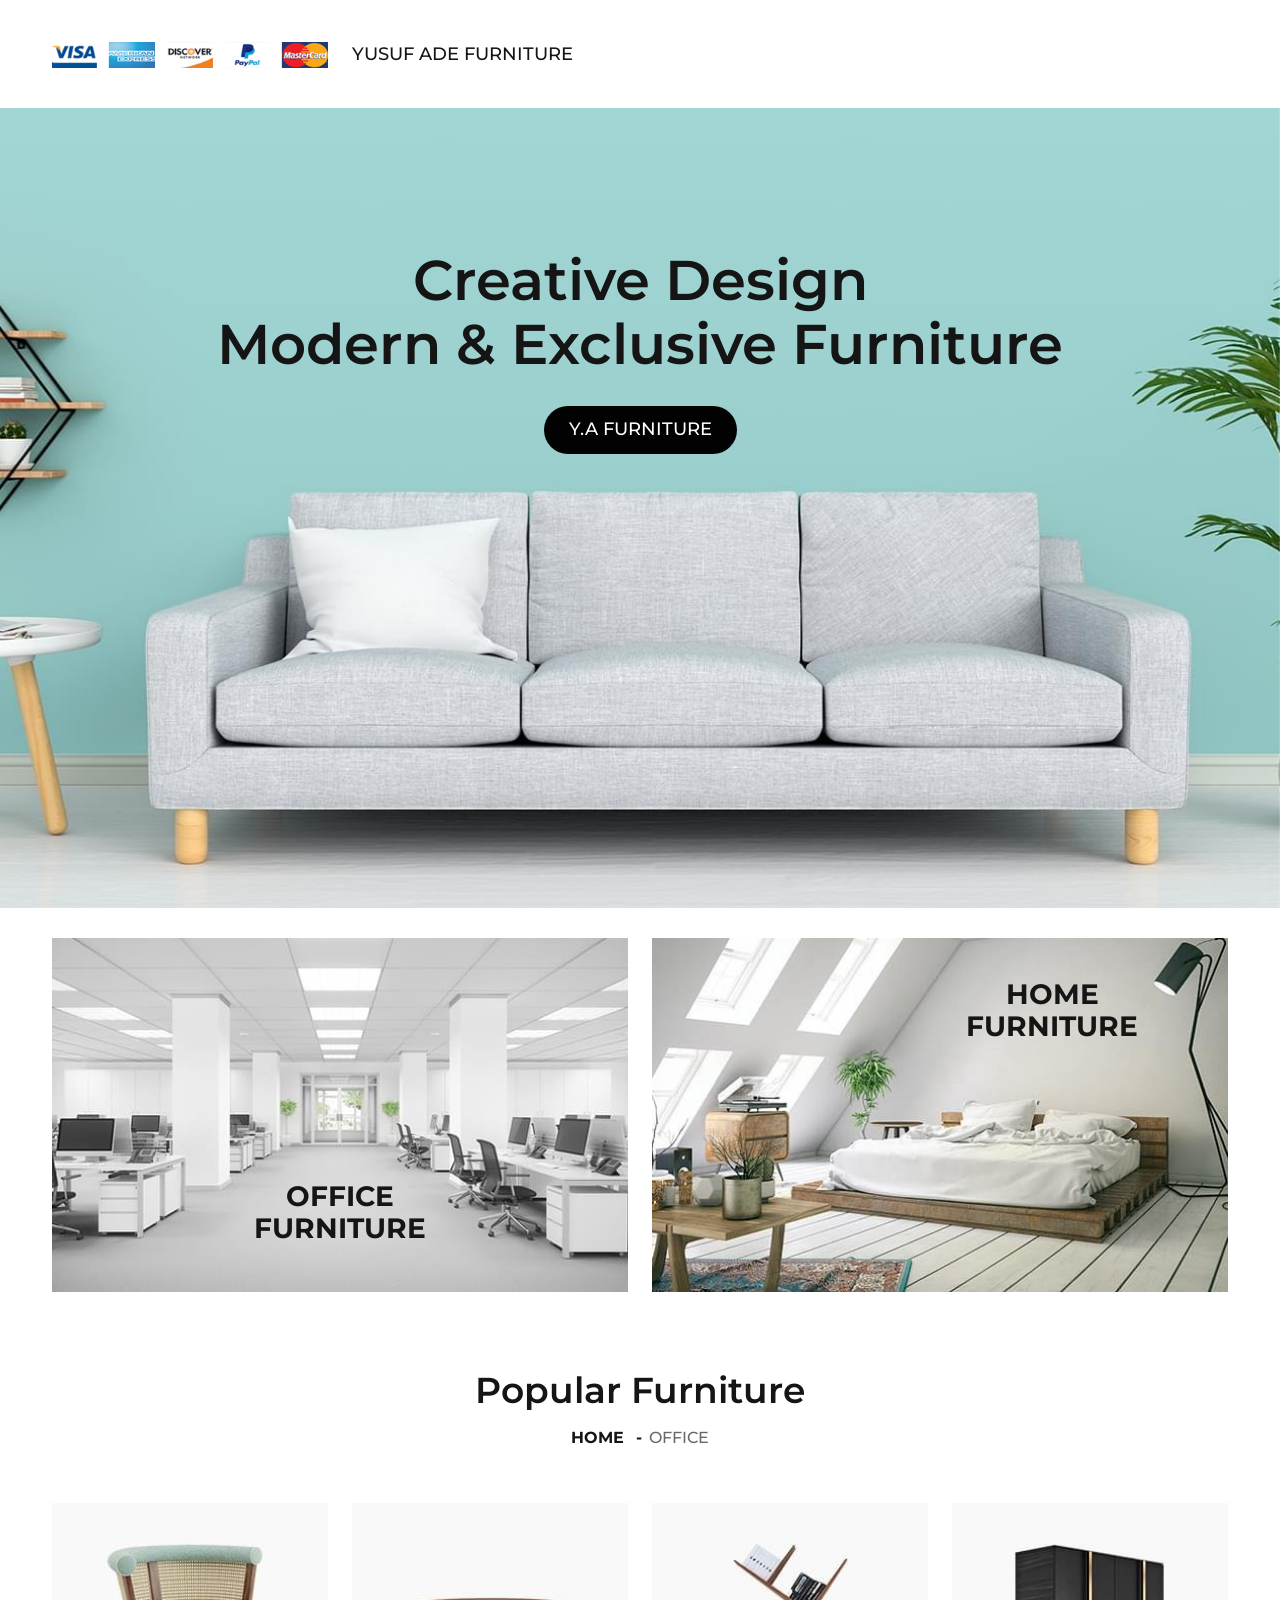
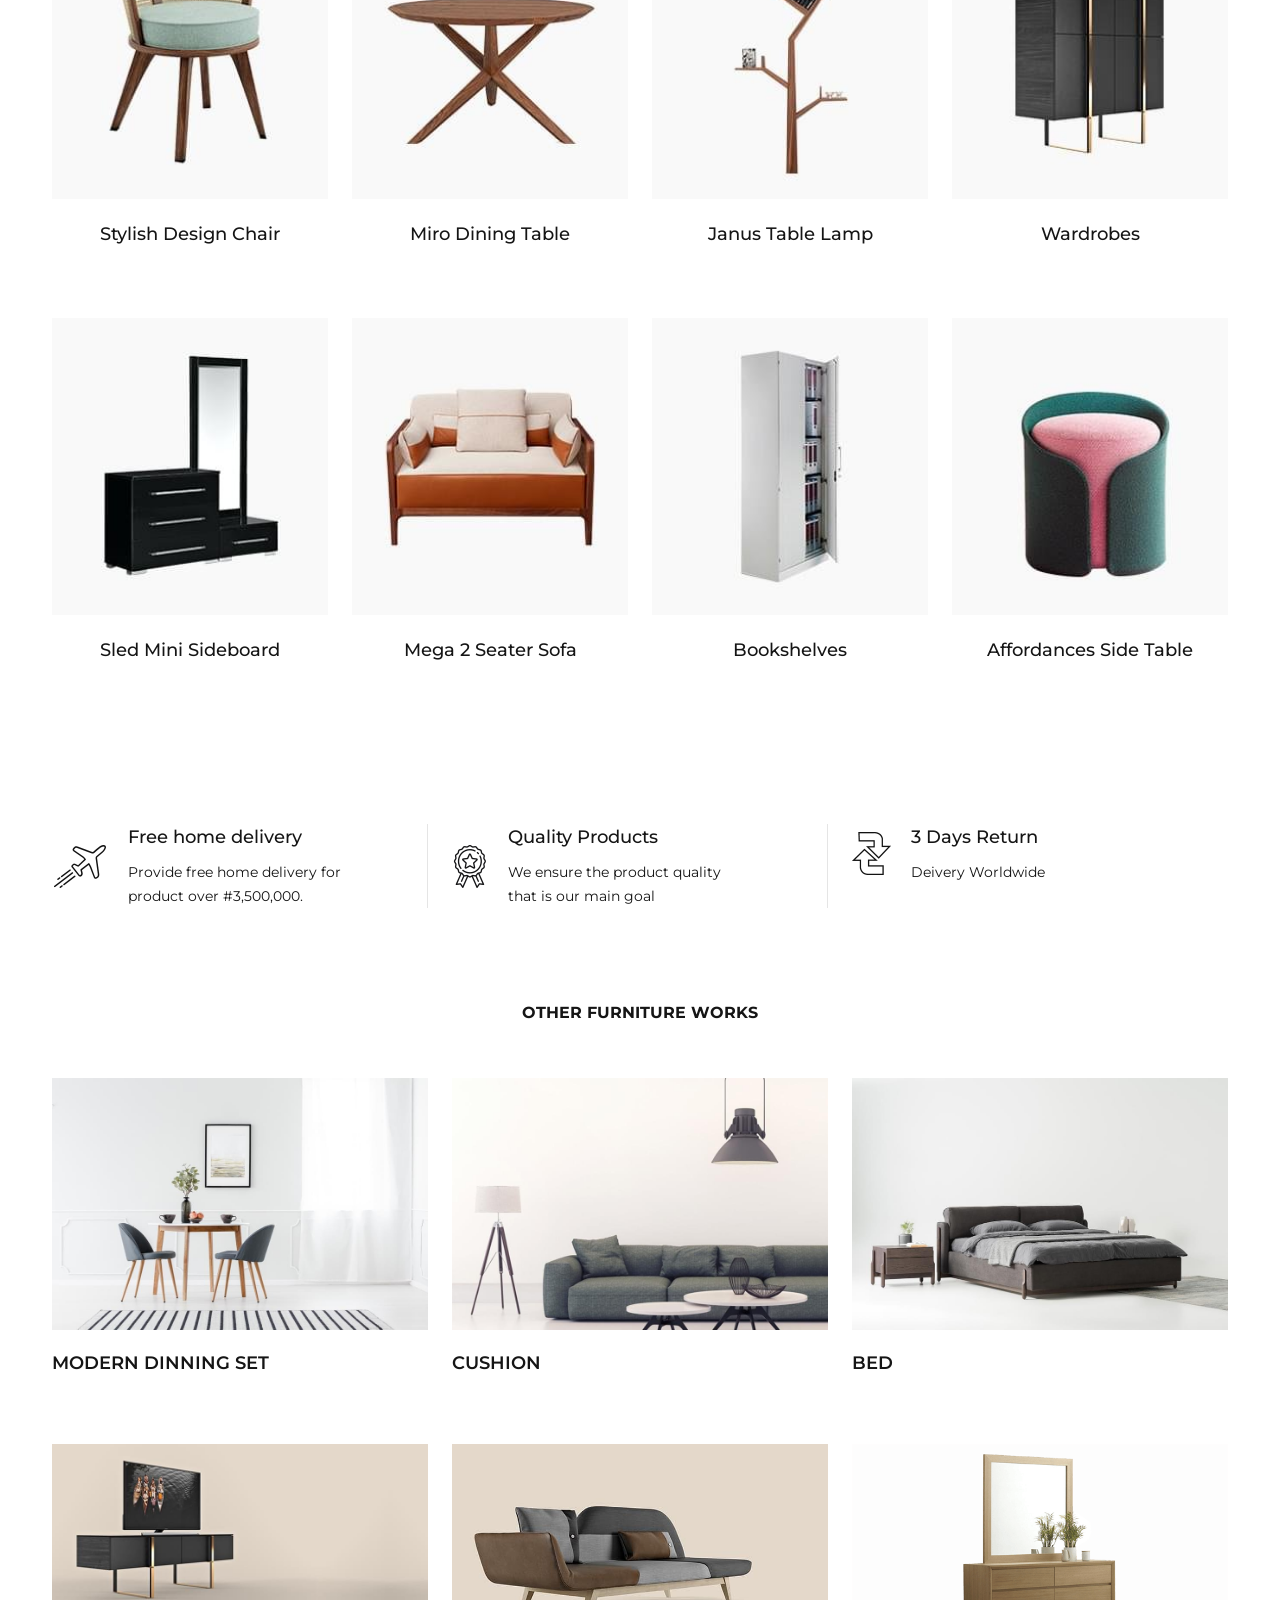
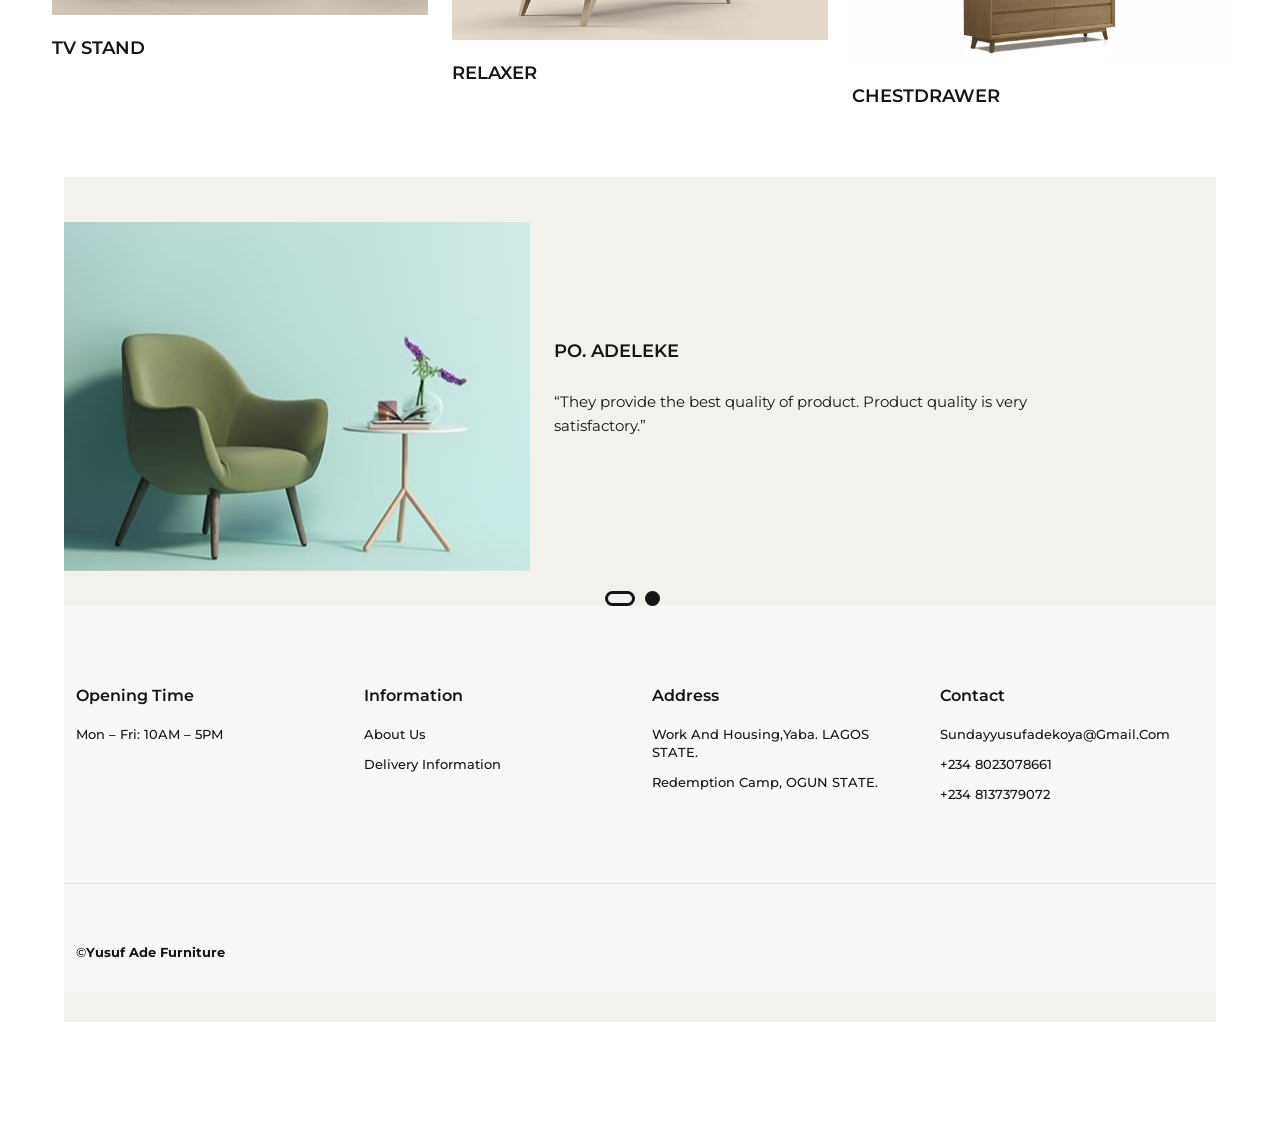
==== commit c481cc89: "second changes" ====
--- a/index.html
+++ b/index.html
@@ -787,7 +787,7 @@
                         </div>
                         <div class="feature-content">
                             <h4 class="title">Free home delivery</h4>
-                            <p class="short-desc">Provide free home delivery for product over #150,000</p>
+                            <p class="short-desc">Provide free home delivery for product over #3,500,000. </p>
                         </div>
                     </div>
                     <!-- Single Feature End -->
@@ -813,7 +813,7 @@
                         </div>
                         <div class="feature-content">
                             <h4 class="title">3 Days Return</h4>
-                            <p class="short-desc">Provide free home delivery for product over #150,000 </p>
+                            <p class="short-desc">Deivery Worldwide</p>
                         </div>
                     </div>
                     <!-- Single Feature End -->
@@ -955,9 +955,9 @@
                                                             <div class="testimonial testimonial-style-2 gutter-item">
                                                                 <div class="testimonial-inner">
                                                                     <div class="testimonial-author">
-                                                                        <div class="author-thumb">
+                                                                        <!-- <div class="author-thumb">
                                                                             <img src="assets/images/author/EMMA.png.jpg" alt="">
-                                                                        </div>
+                                                                        </div> -->
                                                                         <div class="author-info">
                                                                             <h4>PO. ADELEKE</h4>
                                                                         </div>
@@ -983,9 +983,9 @@
                                                             <div class="testimonial testimonial-style-2 gutter-item">
                                                                 <div class="testimonial-inner">
                                                                     <div class="testimonial-author">
-                                                                        <div class="author-thumb">
+                                                                        <!-- <div class="author-thumb">
                                                                             <img src="assets/images/author/author4.jpg" alt="">
-                                                                        </div>
+                                                                        </div> -->
                                                                         <div class="author-info">
                                                                             <h4>AD. JUWON</h4>
                                                                         </div>
@@ -1036,9 +1036,6 @@
                                                         <div class="footer-widget col-xl-3 col-lg-3 col-md-6 col-sm-6 col-12 mb-40 mb-xs-35">
                                                             <h4 class="title"><span class="text">Opening Time</span></h4>
                                                             <p class="mb-15">Mon – Fri: 10AM – 5PM</p>
-                                                            <p class="mb-15">Sat: 10AM-5PM</p>
-                                                            <p class="mb-15">Sun: Closed</p>
-                                                            <h4 class="opeaning-title">We Work All The Holidays</h4>
                                                         </div>
                                                         <!--Footer Widget end-->
 
@@ -1088,16 +1085,11 @@
                                                             <div class="row justify-content-between align-items-center">
                                                                 <div class="col-lg-6 col-md-6 col-sm-12">
                                                                     <div class="copyright text-start">
-
-                                                                        <a class="social-icon" href="https://twitter.com/@Adekoya52906792" target="_blank">
-                                                                            <ion-icon name="logo-twitter"></ion-icon>
-                                                                        </a>
-
-                                                                        <a class="social-icon" href="https://instagram.com/@yusuf_ade_furniture" target="_blank">
+                                                                        <a class="social-icon" href="https://instagram.com/yusuf_ade_furniture" target="_blank">
                                                                             <ion-icon name="logo-instagram"></ion-icon>
                                                                         </a>
 
-                                                                        <a class="social-icon" href="https://wa.me/@08023078661" target="blank">
+                                                                        <a class="social-icon" href="https://wa.me/+2348023078661" target="blank">
                                                                             <ion-icon name="logo-whatsapp"></ion-icon>
                                                                         </a>
 
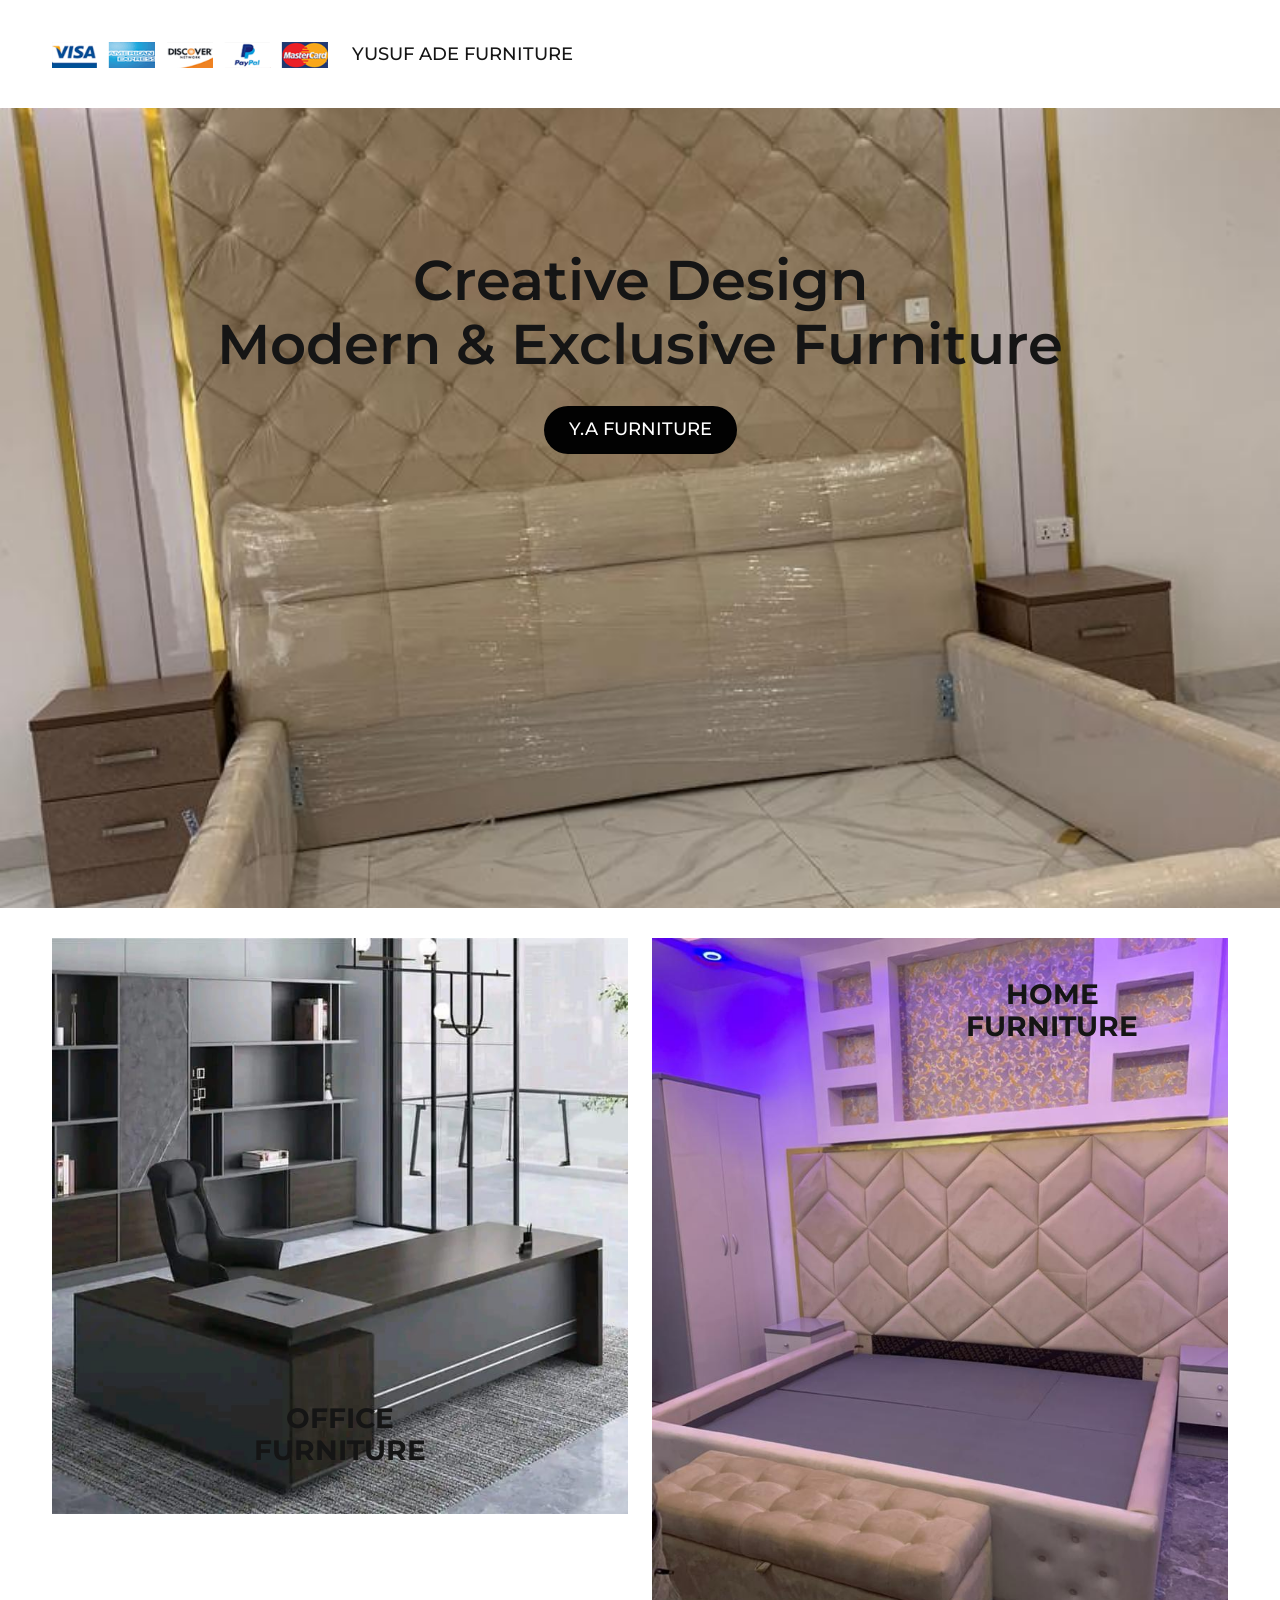
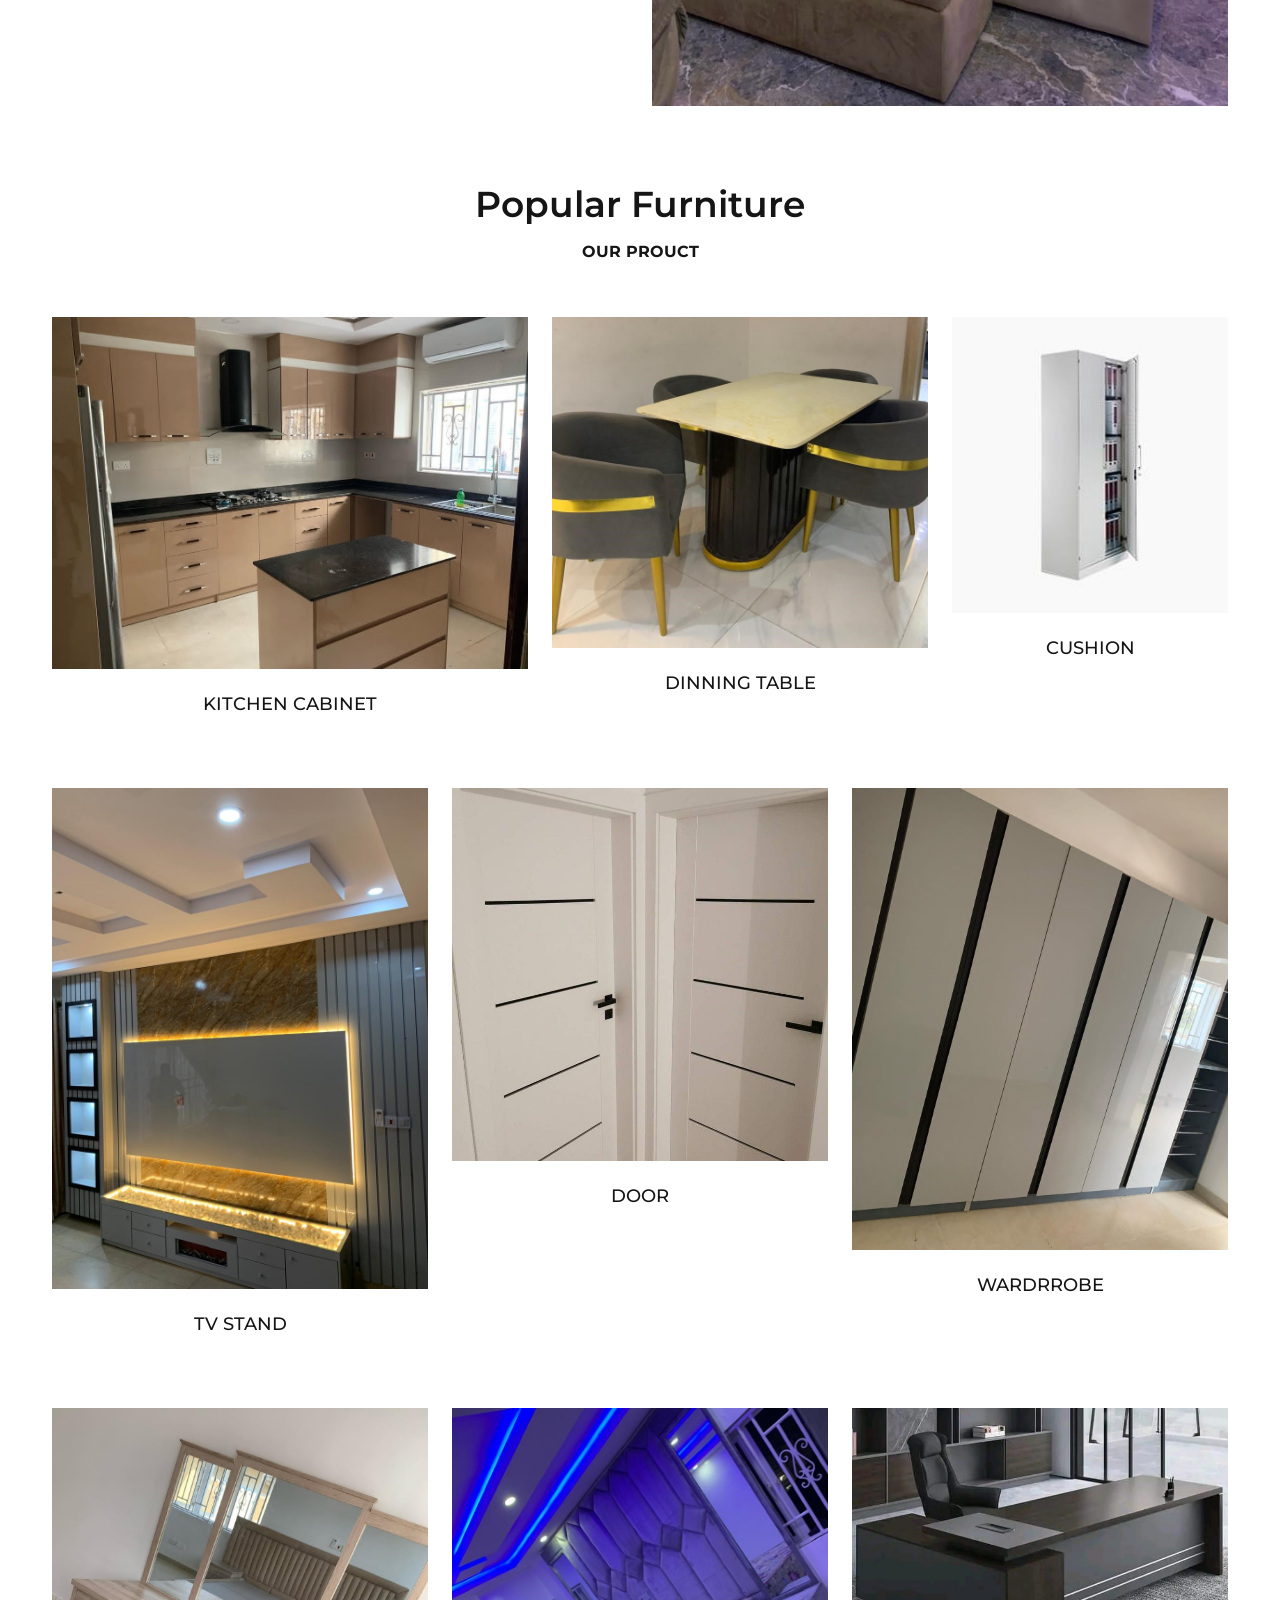
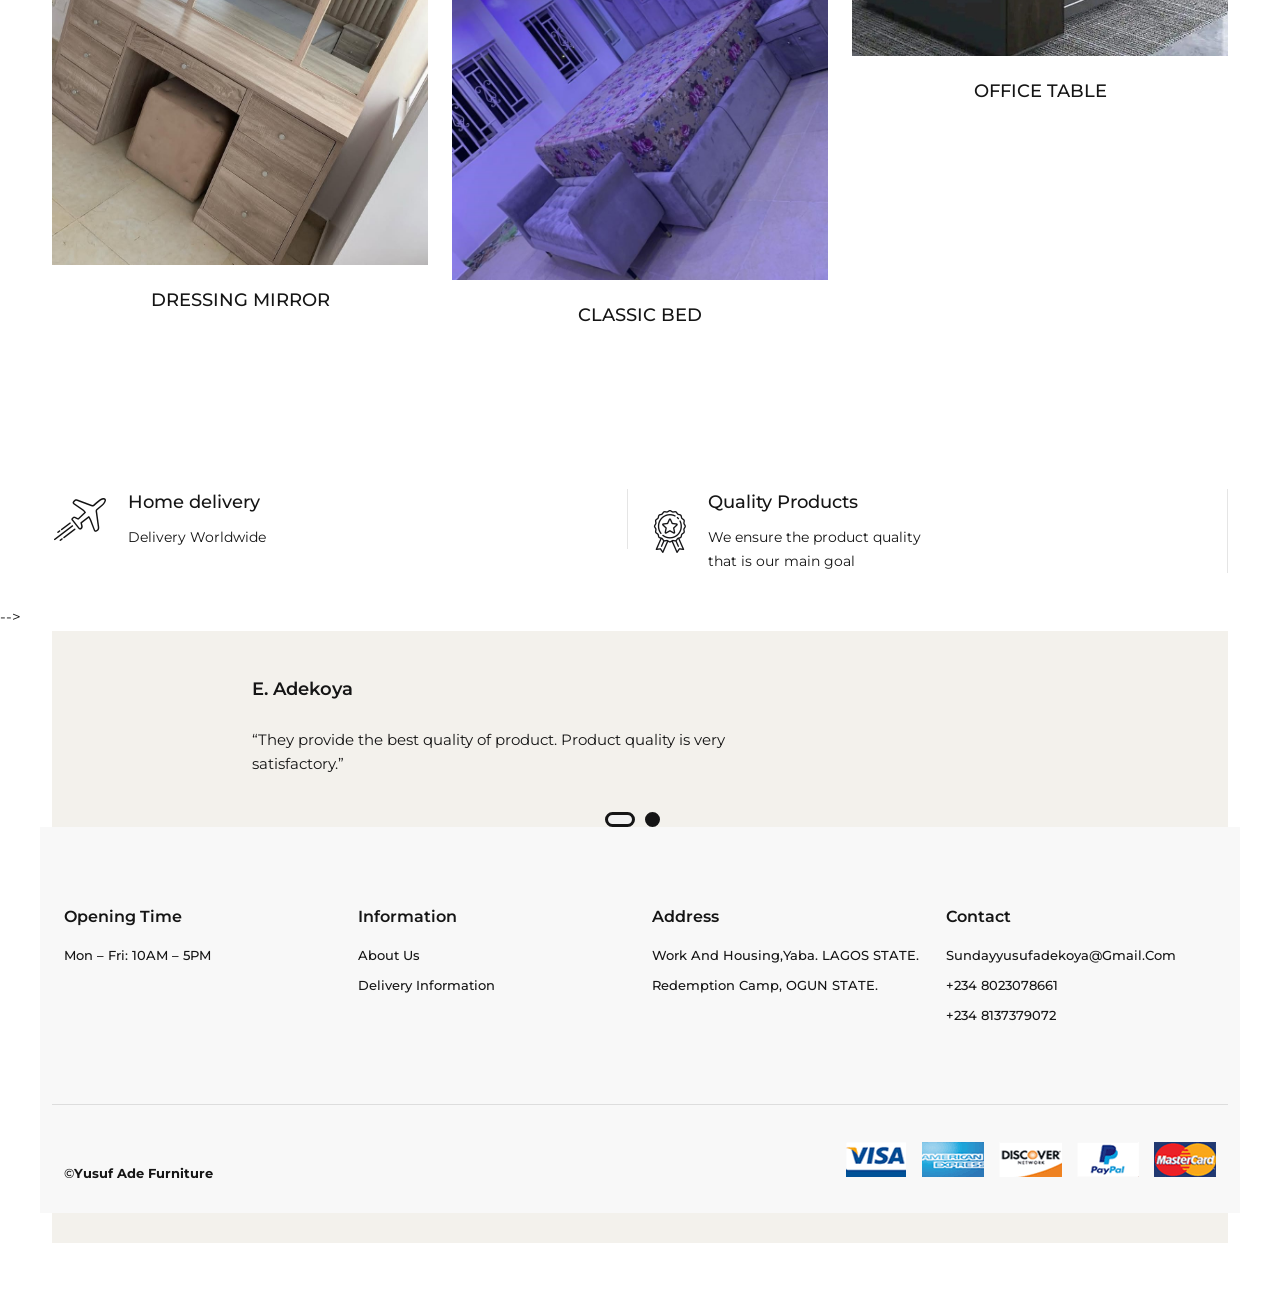
==== commit 54e8781d: "first commit" ====
--- a/index.html
+++ b/index.html
@@ -11,7 +11,7 @@
     <meta name="description" content="">
     <meta name="viewport" content="width=device-width, initial-scale=1">
     <!-- Place favicon.ico in the root directory -->
-    <link href="assets/images/favicon.ico" type="img/x-icon" rel="shortcut icon">
+    <link href="assets/images/icons/YA.jpg" type="img/x-icon" rel="shortcut icon">
     <!-- All css files are included here. -->
     <link rel="stylesheet" href="assets/css/vendor/bootstrap.min.css">
     <link rel="stylesheet" href="assets/css/vFendor/iconfont.min.css">
@@ -40,7 +40,7 @@
                                 <nav class="main-menu">
                                     <ul>
                                         <li><a href="index.html">YUSUF ADE FURNITURE</a>
-                                            <ul class="sub-menu">
+                                            <!-- <ul class="submenu"> -->
                                                 <li>
                                                     <a href="index.html"></a>
                                                 </li>
@@ -104,7 +104,7 @@
                                     <div class="col-6 col-md-6">
                                         <div class="header-logo">
                                             <a href="index.html">
-                                                <img src="assets/images/HR.png." class="img-fluid" alt="">
+                                                <img src="assets/images/New.png." class="img-fluid" alt="">
                                             </a>
                                         </div>
                                     </div>
@@ -160,10 +160,11 @@
                     <nav class="offcanvas-navigation">
                         <ul>
                             <li class="menu-item-has-children"><a href="#">Home</a>
-                                <ul class="submenu2">
+                                <!-- <ul class="submenu2">
                                     <li><a href="index.html">Home 01</a></li>
-                                    <li><a href="index-2.html">Home 02</a></li>
-                                </ul>
+                                </ul> -->
+                            </li>
+                        </ul>
                     </nav>
                     </ul>
                     </li>
@@ -187,7 +188,7 @@
                     <div class="off-canvas-contact-widget">
                         <div class="header-contact-info">
                             <ul class="header-contact-info-list">
-                                <li><i class="ion-android-phone-portrait"></i> <a href="tel://12452456012">{+234} 8023078661 </a></li>
+                                <li><i class="ion-android-phone-portrait"></i> <a href="tel://12452456012">{+234}80-230-786-61 </a></li>
                                 <li><i class="ion-android-mail"></i> <a href="mailto:info@yourdomain.com">sundayyusufadekoya@gmail.com.com</a></li>
                             </ul>
                         </div>
@@ -228,7 +229,7 @@
         <div class="hero-slider section">
 
             <!--Hero Item start-->
-            <div class="hero-item  bg-image" data-bg="assets/images/hero/hero-1.jpg">
+            <div class="hero-item  bg-image" data-bg="assets/images/hero/hero1.jpg">
                 <div class="container">
                     <div class="row">
                         <div class="col-12">
@@ -249,27 +250,27 @@
             <!--Hero Item end-->
 
             <!--Hero Item start-->
-            <div class="hero-item bg-image" data-bg="assets/images/hero/hero-2.jpg">
+            <!-- <div class="hero-item bg-image" data-bg="assets/images/hero/hero-2.jpg">
                 <div class="container">
                     <div class="row">
                         <div class="col-12">
 
                             <!--Hero Content start-->
-                            <div class="hero-content-2 center">
-
-                                <h2>Creative Design <br> Modern & Exclusive Furniture</h2>
-                                <a href="shop.html" class="btn">SHOP NOW</a>
-
-                            </div>
-                            <!--Hero Content end-->
-
-                        </div>
-                    </div>
-                </div>
+            <div class="hero-content-2 center">
+
+                <h2>Creative Design <br> Modern & Exclusive Furniture</h2>
+                <a href="shop.html" class="btn">SHOP NOW</a>
+
             </div>
-            <!--Hero Item end-->
+            <!--Hero Content end-->
 
         </div>
+    </div>
+    </div>
+    </div>
+    <!--Hero Item end-->
+
+    </div>
     </div>
     <!--slider section end-->
 
@@ -277,12 +278,12 @@
     <div class="banner-section section pt-30">
         <div class="container">
             <div class="row">
-                <div class="col-lg-6 col-md-6 col-sm-12">
+                <div class="col-lg-6 col-md-6 col-sm-14">
                     <!-- Single Banner Start -->
                     <div class="single-banner-item mb-30">
                         <div class="banner-image">
                             <a href="shop.html">
-                                <img src="assets/images/banner/banner1.jpg" alt="">
+                                <img src="assets/images/banner/banner16.jpg" alt="">
                             </a>
                         </div>
                         <div class="banner-content">
@@ -296,7 +297,7 @@
                     <div class="single-banner-item mb-30">
                         <div class="banner-image">
                             <a href="shop-left-sidebar.html">
-                                <img src="assets/images/banner/banner2.jpg" alt="">
+                                <img src="assets/images/banner/product14.jpg" alt="">
                             </a>
                         </div>
                         <div class="banner-content tr-right">
@@ -325,12 +326,7 @@
                         <ul class="nav" role="tablist">
                             <li role="presentation">
                                 <button class="active show" type="button" id="home-tab" data-bs-toggle="tab" data-bs-target="#home" role="tab" aria-controls="home" aria-selected="true">
-                                        HOME
-                                    </button>
-                            </li>
-                            <li role="presentation">
-                                <button type="button" id="office-tab" data-bs-toggle="tab" data-bs-target="#office" role="tab" aria-controls="office" aria-selected="false">
-                                        OFFICE
+                                    OUR PROUCT
                                     </button>
                             </li>
                         </ul>
@@ -340,7 +336,7 @@
             <div class="tab-content">
                 <div id="home" class="tab-pane fade active show" role="tabpanel" aria-labelledby="home-tab" tabindex="0">
                     <div class="row">
-                        <div class="col-lg-3 col-md-4 col-sm-6">
+                        <div class="col-lg-5 col-md-6 col-sm-8">
                             <!--  Single Grid product Start -->
                             <div class="single-grid-product mb-40">
                                 <div class="product-image">
@@ -348,13 +344,31 @@
 
                                     </div>
                                     <a href="single-product.html">
-                                        <img src="assets/images/product/product-1.jpg" class="img-fluid" alt="">
-                                        <img src="assets/images/product/product-12.jpg" class="img-fluid" alt="">
+                                        <img src="assets/images/product/product2 (2).jpg" class="img-fluid" alt="">
                                     </a>
                                 </div>
                                 <div class="product-content">
-                                    <h3 class="title"> <a href="single-product.html">Stylish Design Chair</a></h3>
+                                    <h3 class="title">
+                                        <a href="single-product.html">KITCHEN CABINET</a>
+                                    </h3>
                                     <p class="product-price"><span class="discounted-price"></span>
+                                </div>
+                            </div>
+                            <!--  Single Grid product End -->
+                        </div>
+
+                        <div class="col-lg-4 col-md-4 col-sm-8">
+                            <!--  Single Grid product Start -->
+                            <div class="single-grid-product mb-40">
+                                <div class="product-image">
+                                    <div class="product-label">
+                                    </div>
+                                    <a href="single-product.html">
+                                        <img src="assets/images/product/product6.jpg" class="img-fluid" alt="">
+                                    </a>
+                                </div>
+                                <div class="product-content">
+                                    <h3 class="title"> <a href="single-product.html">DINNING TABLE</a></h3>
                                 </div>
                             </div>
                             <!--  Single Grid product End -->
@@ -367,70 +381,38 @@
                                     <div class="product-label">
                                     </div>
                                     <a href="single-product.html">
-                                        <img src="assets/images/product/product-2.jpg" class="img-fluid" alt="">
-                                        <img src="assets/images/product/product-6.jpg" class="img-fluid" alt="">
+                                        <img src="assets/images/product/product-7.jpg" class="img-fluid" alt="">
                                     </a>
                                 </div>
                                 <div class="product-content">
-                                    <h3 class="title"> <a href="single-product.html">Miro Dining Table</a></h3>
+                                    <h3 class="title">
+                                        <a href="single-product.html">CUSHION</a>
+                                    </h3>
+                                    <p class="product-price"><span class="discounted-price"></span> <span class="main-price discounted"></span></p>
                                 </div>
                             </div>
                             <!--  Single Grid product End -->
                         </div>
 
-                        <div class="col-lg-3 col-md-4 col-sm-6">
-                            <!--  Single Grid product Start -->
-                            <div class="single-grid-product mb-40">
-                                <div class="product-image">
-                                    <div class="product-label">
-                                    </div>
-                                    <a href="single-product.html">
-                                        <img src="assets/images/product/product-13.jpg" class="img-fluid" alt="">
-                                        <img src="assets/images/product/product-13.jpg" class="img-fluid" alt="">
-                                    </a>
-
-                                    <div class="product-action">
-                                        <ul>
-                                            <li><a href="cart.html"><i class="fa fa-cart-plus"></i></a></li>
-                                            <li><a href="#quick-view-modal-container" data-bs-toggle="modal" title="Quick View"><i class="fa fa-eye"></i></a></li>
-                                            <li><a href="wishlit.html"><i class="fa fa-heart-o"></i></a></li>
-                                        </ul>
-                                    </div>
-                                </div>
-                                <div class="product-content">
-                                    <h3 class="title"> <a href="single-product.html">Janus Table Lamp</a></h3>
-                                    <p class="product-price"><span class="discounted-price"></span> <span class="main-price discounted"></span></p>
-                                </div>
-                            </div>
-                            <!--  Single Grid product End -->
-                        </div>
-
-                        <div class="col-lg-3 col-md-4 col-sm-6">
+                        <div class="col-lg-4 col-md-4 col-sm-7">
                             <!--  Single Grid product Start -->
                             <div class="single-grid-product mb-40">
                                 <div class="product-image">
                                     <a href="single-product.html">
-                                        <img src="assets/images/product/product-11.jpg" class="img-fluid" alt="">
-                                        <img src="assets/images/product/product-9.jpg" class="img-fluid" alt="">
+                                        <img src="assets/images/product/product8.jpg" class="img-fluid" alt="">
                                     </a>
-
-                                    <div class="product-action">
-                                        <ul>
-                                            <li><a href="cart.html"><i class="fa fa-cart-plus"></i></a></li>
-                                            <li><a href="#quick-view-modal-container" data-bs-toggle="modal" title="Quick View"><i class="fa fa-eye"></i></a></li>
-                                            <li><a href="wishlit.html"><i class="fa fa-heart-o"></i></a></li>
-                                        </ul>
-                                    </div>
                                 </div>
                                 <div class="product-content">
-                                    <h3 class="title"> <a href="single-product.html">Wardrobes</a></h3>
+                                    <h3 class="title">
+                                        <a href="single-product.html">TV STAND</a>
+                                    </h3>
                                     <p class="product-price"><span class="discounted-price"></span> <span class="main-price discounted"></span></p>
                                 </div>
                             </div>
                             <!--  Single Grid product End -->
                         </div>
 
-                        <div class="col-lg-3 col-md-4 col-sm-6">
+                        <div class="col-lg-4 col-md-4 col-sm-7">
                             <!--  Single Grid product Start -->
                             <div class="single-grid-product mb-40">
                                 <div class="product-image">
@@ -438,27 +420,20 @@
                                         <span class="sale"></span>
                                     </div>
                                     <a href="single-product.html">
-                                        <img src="assets/images/product/product-5.jpg" class="img-fluid" alt="">
-                                        <img src="assets/images/product/product-3.jpg" class="img-fluid" alt="">
+                                        <img src="assets/images/product/product4.jpg" class="img-fluid" alt="">
                                     </a>
-
-                                    <div class="product-action">
-                                        <ul>
-                                            <li><a href="cart.html"><i class="fa fa-cart-plus"></i></a></li>
-                                            <li><a href="#quick-view-modal-container" data-bs-toggle="modal" title="Quick View"><i class="fa fa-eye"></i></a></li>
-                                            <li><a href="wishlit.html"><i class="fa fa-heart-o"></i></a></li>
-                                        </ul>
-                                    </div>
                                 </div>
                                 <div class="product-content">
-                                    <h3 class="title"> <a href="single-product.html">Sled Mini Sideboard</a></h3>
+                                    <h3 class="title">
+                                        <a href="single-product.html">DOOR</a>
+                                    </h3>
                                     <p class="product-price"><span class="discounted-price"></span></p>
                                 </div>
                             </div>
                             <!--  Single Grid product End -->
                         </div>
 
-                        <div class="col-lg-3 col-md-4 col-sm-6">
+                        <div class="col-lg-4 col-md-4 col-sm-6">
                             <!--  Single Grid product Start -->
                             <div class="single-grid-product mb-40">
                                 <div class="product-image">
@@ -466,110 +441,56 @@
                                         <span class="sale"></span>
                                     </div>
                                     <a href="single-product.html">
-                                        <img src="assets/images/product/product-4.jpg" class="img-fluid" alt="">
-                                        <img src="assets/images/product/blog-2.jpg" class="img-fluid" alt="">
+                                        <img src="assets/images/product/product9.jpg" class="img-fluid" alt="">
                                     </a>
-
-                                    <div class="product-action">
-                                        <ul>
-                                            <li><a href="cart.html"><i class="fa fa-cart-plus"></i></a></li>
-                                            <li><a href="#quick-view-modal-container" data-bs-toggle="modal" title="Quick View"><i class="fa fa-eye"></i></a></li>
-                                            <li><a href="wishlit.html"><i class="fa fa-heart-o"></i></a></li>
-                                        </ul>
-                                    </div>
                                 </div>
                                 <div class="product-content">
-                                    <h3 class="title"> <a href="single-product.html">Mega 2 Seater Sofa</a></h3>
+                                    <h3 class="title">
+                                        <a href="single-product.html">WARDRROBE</a>
+                                    </h3>
                                     <p class="product-price"><span class="discounted-price"></span> <span class="main-price discounted"></span></p>
                                 </div>
                             </div>
                             <!--  Single Grid product End -->
                         </div>
 
-                        <div class="col-lg-3 col-md-4 col-sm-6">
-                            <!--  Single Grid product Start -->
-                            <div class="single-grid-product mb-40">
-                                <div class="product-image">
-                                    <div class="product-label">
-                                        <span></span>
-                                    </div>
-                                    <a href="single-product.html">
-                                        <img src="assets/images/product/product-7.jpg" class="img-fluid" alt="">
-                                        <img src="assets/images/product/product-16.jpg" class="img-fluid" alt="">
-                                    </a>
-                                    <div class="product-action">
-                                        <ul>
-                                            <li><a href="cart.html"><i class="fa fa-cart-plus"></i></a></li>
-                                            <li><a href="#quick-view-modal-container" data-bs-toggle="modal" title="Quick View"><i class="fa fa-eye"></i></a></li>
-                                            <li><a href="wishlit.html"><i class="fa fa-heart-o"></i></a></li>
-                                        </ul>
-                                    </div>
-                                </div>
-                                <div class="product-content">
-                                    <h3 class="title"> <a href="single-product.html">Bookshelves</a></h3>
-                                    <p class="product-price"><span class="discounted-price"></span> </p>
-                                </div>
-                            </div>
-                            <!--  Single Grid product End -->
-                        </div>
-
-                        <div class="col-lg-3 col-md-4 col-sm-6">
-                            <!--  Single Grid product Start -->
-                            <div class="single-grid-product mb-40">
-                                <div class="product-image">
-                                    <div class="product-label">
-                                        <span></span>
-                                    </div>
-                                    <a href="single-product.html">
-                                        <img src="assets/images/product/product-8.jpg" class="img-fluid" alt="">
-                                        <img src="assets/images/product/product-10.jpg" class="img-fluid" alt="">
-                                    </a>
-
-                                    <div class="product-action">
-                                        <ul>
-                                            <li><a href="cart.html"><i class="fa fa-cart-plus"></i></a></li>
-                                            <li><a href="#quick-view-modal-container" data-bs-toggle="modal" title="Quick View"><i class="fa fa-eye"></i></a></li>
-                                            <li><a href="wishlit.html"><i class="fa fa-heart-o"></i></a></li>
-                                        </ul>
-                                    </div>
-                                </div>
-                                <div class="product-content">
-                                    <h3 class="title"> <a href="single-product.html">Affordances Side Table</a></h3>
-                                    <p class="product-price"><span class="discounted-price"></span> <span class="main-price discounted"></span></p>
-                                </div>
-                            </div>
-                            <!--  Single Grid product End -->
-                        </div>
-                    </div>
-                </div>
-                <div id="office" class="tab-pane" role="tabpanel" aria-labelledby="office-tab" tabindex="0">
-                    <div class="row">
-                        <div class="col-lg-3 col-md-4 col-sm-6">
+                        <div class="col-lg-4 col-md-4 col-sm-6">
                             <!--  Single Grid product Start -->
                             <div class="single-grid-product mb-40">
                                 <div class="product-image">
                                     <a href="single-product.html">
-                                        <img src="assets/images/product/product-9.jpg" class="img-fluid" alt="">
-                                        <img src="assets/images/product/product-10.jpg" class="img-fluid" alt="">
+                                        <img src="assets/images/product/product10.jpg" class="img-fluid" alt="">
                                     </a>
-
-                                    <div class="product-action">
-                                        <ul>
-                                            <li><a href="cart.html"><i class="fa fa-cart-plus"></i></a></li>
-                                            <li><a href="#quick-view-modal-container" data-bs-toggle="modal" title="Quick View"><i class="fa fa-eye"></i></a></li>
-                                            <li><a href="wishlit.html"><i class="fa fa-heart-o"></i></a></li>
-                                        </ul>
-                                    </div>
                                 </div>
                                 <div class="product-content">
-                                    <h3 class="title"> <a href="single-product.html">Normal Dining chair</a></h3>
-                                    <p class="product-price"><span class="discounted-price"></span> </p>
+                                    <h3 class="title">
+                                        <a href="single-product.html">DRESSING MIRROR</a>
+                                    </h3>
+                                    <p class="product-price"><span class="discounted-price"></span> <span class="main-price discounted"></span></p>
                                 </div>
                             </div>
                             <!--  Single Grid product End -->
                         </div>
 
-                        <div class="col-lg-3 col-md-4 col-sm-6">
+                        <div class="col-lg-4 col-md-4 col-sm-6">
+                            <!--  Single Grid product Start -->
+                            <div class="single-grid-product mb-40">
+                                <div class="product-image">
+                                    <a href="single-product.html">
+                                        <img src="assets/images/product/banner11.jpg" class="img-fluid" alt="">
+                                    </a>
+                                </div>
+                                <div class="product-content">
+                                    <h3 class="title">
+                                        <a href="single-product.html">CLASSIC BED</a>
+                                    </h3>
+                                    <p class="product-price"><span class="discounted-price"></span></p>
+                                </div>
+                            </div>
+                            <!--  Single Grid product End -->
+                        </div>
+
+                        <div class="col-lg-4 col-md-4 col-sm-6">
                             <!--  Single Grid product Start -->
                             <div class="single-grid-product mb-40">
                                 <div class="product-image">
@@ -577,182 +498,26 @@
                                         <span class="sale"></span>
                                     </div>
                                     <a href="single-product.html">
-                                        <img src="assets/images/product/product-11.jpg" class="img-fluid" alt="">
-                                        <img src="assets/images/product/product-12.jpg" class="img-fluid" alt="">
+                                        <img src="assets/images/product/product.jpg" class="img-fluid" alt="">
                                     </a>
-
-                                    <div class="product-action">
-                                        <ul>
-                                            <li><a href="cart.html"><i class="fa fa-cart-plus"></i></a></li>
-                                            <li><a href="#quick-view-modal-container" data-bs-toggle="modal" title="Quick View"><i class="fa fa-eye"></i></a></li>
-                                            <li><a href="wishlit.html"><i class="fa fa-heart-o"></i></a></li>
-                                        </ul>
-                                    </div>
-                                </div>
+                                </div>
+
                                 <div class="product-content">
-                                    <h3 class="title"> <a href="single-product.html">Tripod lampshade</a></h3>
-                                    <p class="product-price"><span class="discounted-price"></span> <span class="main-price discounted"></span></p>
+                                    <h3 class="title">
+                                        <a href="single-product.html">OFFICE TABLE</a>
+                                    </h3>
+                                    <p class="product-price"><span class="discounted-price"></span> </p>
                                 </div>
                             </div>
                             <!--  Single Grid product End -->
                         </div>
-
-                        <div class="col-lg-3 col-md-4 col-sm-6">
-                            <!--  Single Grid product Start -->
-                            <div class="single-grid-product mb-40">
-                                <div class="product-image">
-                                    <a href="single-product.html">
-                                        <img src="assets/images/product/product-10.jpg" class="img-fluid" alt="">
-                                        <img src="assets/images/product/product-13.jpg" class="img-fluid" alt="">
-                                    </a>
-
-                                    <div class="product-action">
-                                        <ul>
-                                            <li><a href="cart.html"><i class="fa fa-cart-plus"></i></a></li>
-                                            <li><a href="#quick-view-modal-container" data-bs-toggle="modal" title="Quick View"><i class="fa fa-eye"></i></a></li>
-                                            <li><a href="wishlit.html"><i class="fa fa-heart-o"></i></a></li>
-                                        </ul>
-                                    </div>
-                                </div>
-                                <div class="product-content">
-                                    <h3 class="title"> <a href="single-product.html">Hot Design Table</a></h3>
-                                    <p class="product-price"><span class="discounted-price"></span> <span class="main-price discounted"></span></p>
-                                </div>
-                            </div>
-                            <!--  Single Grid product End -->
-                        </div>
-
-                        <div class="col-lg-3 col-md-4 col-sm-6">
-                            <!--  Single Grid product Start -->
-                            <div class="single-grid-product mb-40">
-                                <div class="product-image">
-                                    <a href="single-product.html">
-                                        <img src="assets/images/product/product-14.jpg" class="img-fluid" alt="">
-                                    </a>
-
-                                    <div class="product-action">
-                                        <ul>
-                                            <li><a href="cart.html"><i class="fa fa-cart-plus"></i></a></li>
-                                            <li><a href="#quick-view-modal-container" data-bs-toggle="modal" title="Quick View"><i class="fa fa-eye"></i></a></li>
-                                            <li><a href="wishlit.html"><i class="fa fa-heart-o"></i></a></li>
-                                        </ul>
-                                    </div>
-                                </div>
-                                <div class="product-content">
-                                    <h3 class="title"> <a href="single-product.html">Outdoor Lock Chair</a></h3>
-                                    <p class="product-price"><span class="discounted-price"></span></p>
-                                </div>
-                            </div>
-                            <!--  Single Grid product End -->
-                        </div>
-
-                        <div class="col-lg-3 col-md-4 col-sm-6">
-                            <!--  Single Grid product Start -->
-                            <div class="single-grid-product mb-40">
-                                <div class="product-image">
-                                    <div class="product-label">
-                                        <span class="sale"></span>
-                                    </div>
-                                    <a href="single-product.html">
-                                        <img src="assets/images/product/product-14.jpg" class="img-fluid" alt="">
-                                        <img src="assets/images/product/product-13.jpg" class="img-fluid" alt="">
-                                    </a>
-
-                                    <div class="product-action">
-                                        <ul>
-                                            <li><a href="cart.html"><i class="fa fa-cart-plus"></i></a></li>
-                                            <li><a href="#quick-view-modal-container" data-bs-toggle="modal" title="Quick View"><i class="fa fa-eye"></i></a></li>
-                                            <li><a href="wishlit.html"><i class="fa fa-heart-o"></i></a></li>
-                                        </ul>
-                                    </div>
-                                </div>
-                                <div class="product-content">
-                                    <h3 class="title"> <a href="single-product.html">Classic Chair</a></h3>
-                                    <p class="product-price"><span class="discounted-price"></span> </p>
-                                </div>
-                            </div>
-                            <!--  Single Grid product End -->
-                        </div>
-
-                        <div class="col-lg-3 col-md-4 col-sm-6">
-                            <!--  Single Grid product Start -->
-                            <div class="single-grid-product mb-40">
-                                <div class="product-image">
-                                    <a href="single-product.html">
-                                        <img src="assets/images/product/product-15.jpg" class="img-fluid" alt="">
-                                        <img src="assets/images/product/product-16.jpg" class="img-fluid" alt="">
-                                    </a>
-
-                                    <div class="product-action">
-                                        <ul>
-                                            <li><a href="cart.html"><i class="fa fa-cart-plus"></i></a></li>
-                                            <li><a href="#quick-view-modal-container" data-bs-toggle="modal" title="Quick View"><i class="fa fa-eye"></i></a></li>
-                                            <li><a href="wishlit.html"><i class="fa fa-heart-o"></i></a></li>
-                                        </ul>
-                                    </div>
-                                </div>
-                                <div class="product-content">
-                                    <h3 class="title"> <a href="single-product.html">Classic Chair Wodden</a></h3>
-                                    <p class="product-price"><span class="discounted-price"></span> <span class="main-price discounted"></span></p>
-                                </div>
-                            </div>
-                            <!--  Single Grid product End -->
-                        </div>
-
-                        <div class="col-lg-3 col-md-4 col-sm-6">
-                            <!--  Single Grid product Start -->
-                            <div class="single-grid-product mb-40">
-                                <div class="product-image">
-                                    <a href="single-product.html">
-                                        <img src="assets/images/product/product-10.jpg" class="img-fluid" alt="">
-                                    </a>
-
-                                    <div class="product-action">
-                                        <ul>
-                                            <li><a href="cart.html"><i class="fa fa-cart-plus"></i></a></li>
-                                            <li><a href="#quick-view-modal-container" data-bs-toggle="modal" title="Quick View"><i class="fa fa-eye"></i></a></li>
-                                            <li><a href="wishlit.html"><i class="fa fa-heart-o"></i></a></li>
-                                        </ul>
-                                    </div>
-                                </div>
-                                <div class="product-content">
-                                    <h3 class="title"> <a href="single-product.html">Classic Table Wodden</a></h3>
-                                    <p class="product-price"><span class="discounted-price"></span></p>
-                                </div>
-                            </div>
-                            <!--  Single Grid product End -->
-                        </div>
-
-                        <div class="col-lg-3 col-md-4 col-sm-6">
-                            <!--  Single Grid product Start -->
-                            <div class="single-grid-product mb-40">
-                                <div class="product-image">
-                                    <a href="single-product.html">
-                                        <img src="assets/images/product/product-16.jpg" class="img-fluid" alt="">
-                                        <img src="assets/images/product/product-2.jpg" class="img-fluid" alt="">
-                                    </a>
-
-                                    <div class="product-action">
-                                        <ul>
-                                            <li><a href="cart.html"><i class="fa fa-cart-plus"></i></a></li>
-                                            <li><a href="#quick-view-modal-container" data-bs-toggle="modal" title="Quick View"><i class="fa fa-eye"></i></a></li>
-                                            <li><a href="wishlit.html"><i class="fa fa-heart-o"></i></a></li>
-                                        </ul>
-                                    </div>
-                                </div>
-                                <div class="product-content">
-                                    <h3 class="title"> <a href="single-product.html">Miniature Almari</a></h3>
-                                    <p class="product-price"><span class="discounted-price"></span> <span class="main-price discounted"></span></p>
-                                </div>
-                            </div>
-                            <!--  Single Grid product End -->
-                        </div>
                     </div>
                 </div>
             </div>
-
-
         </div>
+
+
+    </div>
     </div>
     <!--Product section end-->
 
@@ -779,20 +544,20 @@
         <div class="container">
             <div class="row">
 
-                <div class="col-lg-4 col-md-6">
+                <div class="col-lg-6 col-md-6">
                     <!-- Single Feature Start -->
                     <div class="single-feature mb-30">
                         <div class="feature-image">
                             <img src="assets/images/icons/feature-1.png" class="img-fluid" alt="">
                         </div>
                         <div class="feature-content">
-                            <h4 class="title">Free home delivery</h4>
-                            <p class="short-desc">Provide free home delivery for product over #3,500,000. </p>
+                            <h4 class="title">Home delivery</h4>
+                            <p class="short-desc">Delivery Worldwide</p>
                         </div>
                     </div>
                     <!-- Single Feature End -->
                 </div>
-                <div class="col-lg-4 col-md-6">
+                <div class="col-lg-6 col-md-6">
                     <!-- Single Feature Start -->
                     <div class="single-feature mb-30">
                         <div class="feature-image">
@@ -805,210 +570,194 @@
                     </div>
                     <!-- Single Feature End -->
                 </div>
-                <div class="col-lg-4 col-md-6">
-                    <!-- Single Feature Start -->
-                    <div class="single-feature mb-30">
-                        <div class="feature-image">
-                            <img src="assets/images/icons/feature-3.png" class="img-fluid" alt="">
-                        </div>
-                        <div class="feature-content">
-                            <h4 class="title">3 Days Return</h4>
-                            <p class="short-desc">Deivery Worldwide</p>
-                        </div>
-                    </div>
-                    <!-- Single Feature End -->
-                </div>
-
             </div>
         </div>
-    </div>
-    <!--Features section end-->
-
-
-
-    <!--Blog section start-->
-    <div class="blog-section section pt-65 pt-lg-45 pt-md-35 pt-sm-20 pt-xs-15 pb-65 pb-lg-45 pb-md-35 pb-sm-25 pb-xs-15">
-        <div class="container">
-
-            <div class="row mb-50 mb-xs-20">
-                <div class="col">
-                    <div class="section-title text-center">
-                        <span>OTHER FURNITURE WORKS</span>
-                    </div>
-                </div>
-            </div>
-
-            <div class="row">
-
-                <div class="blog col-lg-4 col-md-6">
-                    <div class="blog-inner mb-30">
-                        <div class="blog-media">
-                            <a href="blog-details.html" class="image"><img src="assets/images/blog/blog-1.jpg" alt=""></a>
-                        </div>
-                        <div class="content">
-                            <ul class="meta">
-                            </ul>
-                            <h3 class="title">
-                                <a href="blog-details.html"></a>MODERN DINNING SET</h3>
-                            <a class="read-more" href="blog-details.html"></a>
-                        </div>
-                    </div>
-                </div>
-
-                <div class="blog col-lg-4 col-md-6">
-                    <div class="blog-inner mb-30">
-                        <div class="blog-media">
-                            <a href="blog-details.html" class="image"><img src="assets/images/blog/blog-2.jpg" alt=""></a>
-                        </div>
-                        <div class="content">
-                            <ul class="meta">
-                            </ul>
-                            <h3 class="title">
-                                <a href="blog-details.html"></a>CUSHION</h3>
-                            <a class="read-more" href="blog-details.html"></a>
-                        </div>
-                    </div>
-                </div>
-
-                <div class="blog col-lg-4 col-md-6">
-                    <div class="blog-inner mb-30">
-                        <div class="blog-media">
-                            <a href="blog-details.html" class="image"><img src="assets/images/blog/blog-6.jpg" alt=""></a>
-                        </div>
-                        <div class="content">
-                            <ul class="meta">
-                            </ul>
-                            <h3 class="title"><a href="blog-details.html">BED</a></h3>
-                            <a class="read-more" href="blog-details.html"></a>
-                        </div>
-                    </div>
-                </div>
-
-                <div class="blog col-lg-4 col-md-6">
-                    <div class="blog-inner mb-30">
-                        <div class="blog-media">
-                            <a href="blog-details.html" class="image"><img src="assets/images/blog/banner9.jpg" alt=""></a>
-                        </div>
-                        <div class="content">
-                            <ul class="meta">
-                            </ul>
-                            <h3 class="title">
-                                <a href="blog-details.html"></a>TV STAND</h3>
-                            <a class="read-more" href="blog-details.html"></a>
-                        </div>
-                    </div>
-                </div>
-
-                <div class="blog col-lg-4 col-md-6">
-                    <div class="blog-inner mb-30">
-                        <div class="blog-media">
-                            <a href="blog-details.html" class="image"><img src="assets/images/blog/banner5.jpg" alt=""></a>
-                        </div>
-                        <div class="content">
-                            <ul class="meta">
-                            </ul>
-                            <h3 class="title">
-                                <a href="blog-details.html"></a>RELAXER</h3>
-                            <a class="read-more" href="blog-details.html"></a>
-                        </div>
-                    </div>
-                </div>
-
-
-                <div class="blog col-lg-4 col-md-6">
-                    <div class="blog-inner mb-30">
-                        <div class="blog-media">
-                            <a href="blog-details.html" class="image"><img src="assets/images/blog/testimonial-1.png" alt=""></a>
-                        </div>
-                        <div class="content">
-                            <ul class="meta">
-                            </ul>
-                            <h3 class="title">
-                                <a href="blog-details.html"></a>CHESTDRAWER</h3>
-                            <a class="read-more" href="blog-details.html"></a>
-                        </div>
-                    </div>
-                </div>
-
-            </div>
-            <!--Blog section end-->
-
-
-            <!-- Testimonial Area Start -->
-            <div class="testimonial-section section pb-80 pb-lg-60 pb-md-50 pb-sm-40 pb-xs-40">
-                <div class="container">
-                    <div class="row">
-                        <div class="col-12">
-                            <div class="testimonial-wrap bg-gray-two pt-45 pb-30">
-                                <div class="row justify-content-center">
-                                    <div class="col-lg-12">
-                                        <div class="testimonial-wrapper section-space--inner">
-                                            <div class="testimonial-slider-content">
-                                                <div class="item">
-                                                    <div class="row align-items-center">
-                                                        <div class="col-md-5">
-                                                            <div class="testimonial-image">
-                                                                <img src="assets/images/testimonial/banner4.jpg" alt="">
+        <!--Features section end-->
+
+
+
+        <!--Blog section start-->
+        <!-- <div class="blog-section section pt-65 pt-lg-45 pt-md-35 pt-sm-20 pt-xs-15 pb-65 pb-lg-45 pb-md-35 pb-sm-25 pb-xs-15">
+            <div class="container">
+
+                <div class="row mb-50 mb-xs-20">
+                    <div class="col">
+                        <div class="section-title text-center">
+                            <span>OTHER FURNITURE WORKS</span>
+                        </div>
+                    </div>
+                </div> -->
+
+                <!-- <div class="row">
+                    <!-- <div class="blog col-lg-4 col-md-6">
+                        <div class="blog-inner mb-30">
+                            <div class="blog-media">
+                                <a href="blog-details.html" class="image"><img src="assets/images/blog/blog-1.jpg" alt=""></a>
+                            </div>
+                            <div class="content">
+                                <ul class="meta">
+                                </ul>
+                                <h3 class="title">
+                                    <a href="blog-details.html"></a>DINNING SET</h3>
+                                <a class="read-more" href="blog-details.html"></a>
+                            </div>
+                        </div>
+                    </div> --> -->
+
+                    <!-- <div class="blog col-lg-4 col-md-6">
+                        <div class="blog-inner mb-30">
+                            <div class="blog-media">
+                                <a href="blog-details.html" class="image"><img src="assets/images/blog/blog-2.jpg" alt=""></a>
+                            </div>
+                            <div class="content">
+                                <ul class="meta">
+                                </ul>
+                                <h3 class="title">
+                                    <a href="blog-details.html"></a>CUSHION</h3>
+                                <a class="read-more" href="blog-details.html"></a>
+                            </div>
+                        </div>
+                    </div> -->
+
+                    <!-- <div class="blog col-lg-4 col-md-6">
+                        <div class="blog-inner mb-30">
+                            <div class="blog-media">
+                                <a href="blog-details.html" class="image"><img src="assets/images/blog/blog-6.jpg" alt=""></a>
+                            </div>
+                            <div class="content">
+                                <ul class="meta">
+                                </ul>
+                                <h3 class="title"><a href="blog-details.html">BED</a></h3>
+                                <a class="read-more" href="blog-details.html"></a>
+                            </div>
+                        </div>
+                    </div> -->
+<!-- 
+                    <div class="blog col-lg-4 col-md-6">
+                        <div class="blog-inner mb-30">
+                            <div class="blog-media">
+                                <a href="blog-details.html" class="image"><img src="assets/images/blog/banner9.jpg" alt=""></a>
+                            </div>
+                            <div class="content">
+                                <ul class="meta">
+                                </ul>
+                                <h3 class="title">
+                                    <a href="blog-details.html"></a>TV STAND</h3>
+                                <a class="read-more" href="blog-details.html"></a>
+                            </div>
+                        </div>
+                    </div> -->
+
+                    <!-- <div class="blog col-lg-4 col-md-6">
+                        <div class="blog-inner mb-30">
+                            <div class="blog-media">
+                                <a href="blog-details.html" class="image"><img src="assets/images/blog/banner5.jpg" alt=""></a>
+                            </div>
+                            <div class="content">
+                                <ul class="meta">
+                                </ul>
+                                <h3 class="title">
+                                    <a href="blog-details.html"></a>RELAXER</h3>
+                                <a class="read-more" href="blog-details.html"></a>
+                            </div>
+                        </div>
+                    </div> -->
+
+<!-- 
+                    <div class="blog col-lg-4 col-md-6">
+                        <div class="blog-inner mb-30">
+                            <div class="blog-media">
+                                <a href="blog-details.html" class="image"><img src="assets/images/blog/testimonial-1.png" alt=""></a>
+                            </div>
+                            <div class="content">
+                                <ul class="meta">
+                                </ul>
+                                <h3 class="title">
+                                    <a href="blog-details.html"></a>CHESTDRAWER</h3>
+                                <a class="read-more" href="blog-details.html"></a>
+                            </div>
+                        </div>
+                    </div> -->
+
+                </div>
+                <!--Blog section end-->
+
+
+                <!-- Testimonial Area Start -->
+                <div class="testimonial-section section pb-80 pb-lg-60 pb-md-50 pb-sm-40 pb-xs-40">
+                    <div class="container">
+                        <div class="row">
+                            <div class="col-12">
+                                <div class="testimonial-wrap bg-gray-two pt-45 pb-30">
+                                    <div class="row justify-content-center">
+                                        <div class="col-lg-12">
+                                            <div class="testimonial-wrapper section-space--inner">
+                                                <div class="testimonial-slider-content">
+                                                    <div class="item">
+                                                        <div class="row align-items-center">
+                                                            <div class="col-md-2">
+                                                                <!-- <div class="testimonial-image"> -->
+                                                                <!-- <img src="assets/images/testimonial/team/team1.jpg" alt="">
+                                                            </div> -->
                                                             </div>
-                                                        </div>
-                                                        <div class="col-md-7">
-                                                            <div class="testimonial testimonial-style-2 gutter-item">
-                                                                <div class="testimonial-inner">
-                                                                    <div class="testimonial-author">
-                                                                        <!-- <div class="author-thumb">
+                                                            <div class="col-md-7">
+                                                                <div class="testimonial testimonial-style-2 gutter-item">
+                                                                    <div class="testimonial-inner">
+                                                                        <div class="testimonial-author">
+                                                                            <!-- <div class="author-thumb">
                                                                             <img src="assets/images/author/EMMA.png.jpg" alt="">
                                                                         </div> -->
-                                                                        <div class="author-info">
-                                                                            <h4>PO. ADELEKE</h4>
+                                                                            <div class="author-info">
+                                                                                <h4>E. Adekoya</h4>
+                                                                            </div>
                                                                         </div>
-                                                                    </div>
-                                                                    <div class="testimonial-description">
-                                                                        <blockquote class="testimonials-text">
-                                                                            <p>“They provide the best quality of product. Product quality is very satisfactory.”</p>
-                                                                        </blockquote>
+                                                                        <div class="testimonial-description">
+                                                                            <blockquote class="testimonials-text">
+                                                                                <p>“They provide the best quality of product. Product quality is very satisfactory.”</p>
+                                                                            </blockquote>
+                                                                        </div>
                                                                     </div>
                                                                 </div>
                                                             </div>
                                                         </div>
                                                     </div>
-                                                </div>
-                                                <div class="item">
-                                                    <div class="row align-items-center">
-                                                        <div class="col-md-5">
-                                                            <div class="testimonial-image">
-                                                                <img src="assets/images/testimonial/testimonial-2.png" alt="">
+                                                    <div class="item">
+                                                        <div class="row align-items-center">
+                                                            <div class="col-md-2">
+                                                                <!-- <div class="testimonial-image">
+                                                                    <img src="assets/images/testimonial/team/team2.jpg   " alt="">
+                                                                </div> -->
                                                             </div>
-                                                        </div>
-                                                        <div class="col-md-7">
-                                                            <div class="testimonial testimonial-style-2 gutter-item">
-                                                                <div class="testimonial-inner">
-                                                                    <div class="testimonial-author">
-                                                                        <!-- <div class="author-thumb">
+                                                            <div class="col-md-7">
+                                                                <div class="testimonial testimonial-style-2 gutter-item">
+                                                                    <div class="testimonial-inner">
+                                                                        <div class="testimonial-author">
+                                                                            <!-- <div class="author-thumb">
                                                                             <img src="assets/images/author/author4.jpg" alt="">
                                                                         </div> -->
-                                                                        <div class="author-info">
-                                                                            <h4>AD. JUWON</h4>
+                                                                            <div class="author-info">
+                                                                                <h4>S. OLUWOLE</h4>
+                                                                            </div>
+                                                                        </div>
+                                                                        <div class="testimonial-description">
+                                                                            <blockquote class="testimonials-text">
+                                                                                <p>“Product quality is very satisfactory. Also the creative design of their Furniture makes me happy.”</p>
+                                                                            </blockquote>
                                                                         </div>
                                                                     </div>
-                                                                    <div class="testimonial-description">
-                                                                        <blockquote class="testimonials-text">
-                                                                            <p>“Product quality is very satisfactory. Also the creative design of their Furniture makes me happy.”</p>
-                                                                        </blockquote>
+                                                                </div>
+                                                                <!-- Testimonial Area End -->
+                                                            </div>
+                                                            <!--Brand section end-->
+
+                                                            <!-- Newsletter Section Start -->
+                                                            <!-- <div class="newsletter-section section bg-gray-two pt-100 pt-lg-80 pt-md-70 pt-sm-60 pt-xs-50 pb-95 pb-lg-75 pb-md-65 pb-sm-60 pb-xs-50">
+                                                                <div class="container">
+                                                                    <div class="row align-items-center">
                                                                     </div>
+
                                                                 </div>
-                                                            </div>
-                                                            <!-- Testimonial Area End -->
-                                                        </div>
-                                                        <!--Brand section end-->
-
-                                                        <!-- Newsletter Section Start -->
-                                                        <div class="newsletter-section section bg-gray-two pt-100 pt-lg-80 pt-md-70 pt-sm-60 pt-xs-50 pb-95 pb-lg-75 pb-md-65 pb-sm-60 pb-xs-50">
-                                                            <div class="container">
-                                                                <div class="row align-items-center">
-                                                                </div>
-
-                                                            </div>
-                                                            <!-- mailchimp-alerts Start -->
+                                                                <!-- mailchimp-alerts Start -->
                                                             <div class="mailchimp-alerts">
                                                                 <div class="mailchimp-submitting"></div>
                                                                 <!-- mailchimp-submitting end -->
@@ -1096,11 +845,11 @@
                                                                         <p class="copyright">&copy;<strong>Yusuf Ade Furniture</strong><i class="fa fa-heart text-danger" aria-hidden="true"></i><a href="https://hasthemes.com/"><strong></strong></a></p>
                                                                     </div>
                                                                 </div>
-                                                                <!-- <div class="col-lg-6 col-md-6 col-sm-12">
-                                    <div class="payment-getway text-lg-end text-center">
-                                        <img src="assets/images/payment.png" alt="">
-                                    </div>
-                                </div> -->
+                                                                <div class="col-lg-6 col-md-6 col-sm-12">
+                                                                    <div class="payment-getway text-lg-end text-center">
+                                                                        <img src="assets/images/payment.png" alt="">
+                                                                    </div>
+                                                                </div>
                                                             </div>
                                                         </div>
                                                     </div>
@@ -1178,4 +927,6 @@
 
 </body>
 
+</html>
+
 </html>
